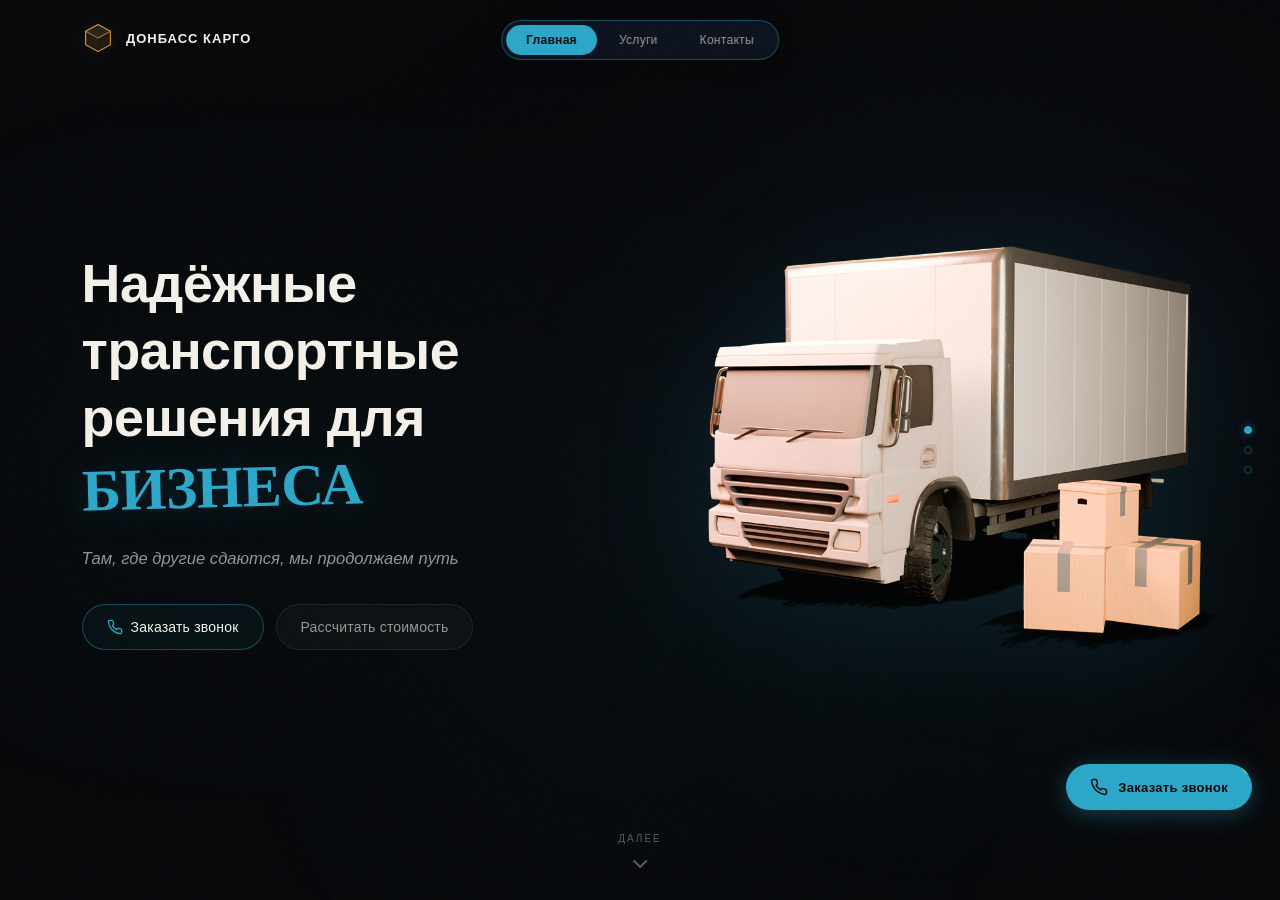
==== index.html @ 9fee6d1e "Add files via upload" ====
<!DOCTYPE html>
<html lang="ru">
<head>
  <meta charset="UTF-8">
  <meta name="viewport" content="width=device-width, initial-scale=1.0">
  <title>Донбасс Карго | Грузоперевозки и логистика по России</title>
  <meta name="description" content="Донбасс Карго — надёжные транспортные решения для бизнеса. Негабаритные, шоссейные и персональные перевозки по территории Таможенного союза.">
  <meta http-equiv="Content-Security-Policy" content="default-src 'self'; style-src 'self' 'unsafe-inline' https://fonts.googleapis.com; font-src https://fonts.gstatic.com; img-src 'self' data: blob: https:; script-src 'self' 'unsafe-inline';">

  <!-- Favicon -->
  <link rel="icon" href="favicon.svg" type="image/svg+xml">

  <!-- Styles -->
  <link rel="stylesheet" href="css/style.css">
  <link rel="stylesheet" href="css/hero.css">
  <link rel="stylesheet" href="css/services.css">
  <link rel="stylesheet" href="css/contacts.css">
  <link rel="stylesheet" href="css/modal.css">
  <link rel="stylesheet" href="css/animations.css">
  <link rel="stylesheet" href="css/responsive.css">
</head>
<body>

<!-- SEO: единственный h1 -->
<h1 class="visually-hidden">Грузоперевозки по России и СНГ — Донбасс Карго</h1>

<!-- Logo (fixed top-left) -->
<a class="logo" href="#" onclick="event.preventDefault(); goToSlide(0);">
  <svg class="logo-icon" viewBox="0 0 64 64" xmlns="http://www.w3.org/2000/svg">
    <defs>
      <linearGradient id="boxGrad" x1="0%" y1="0%" x2="100%" y2="100%">
        <stop offset="0%" style="stop-color:#D4A24C"/>
        <stop offset="100%" style="stop-color:#B8862E"/>
      </linearGradient>
    </defs>
    <polygon points="32,8 54,20 54,44 32,56 10,44 10,20" fill="none" stroke="url(#boxGrad)" stroke-width="2" stroke-linejoin="round"/>
    <line x1="32" y1="32" x2="32" y2="56" stroke="url(#boxGrad)" stroke-width="1.5"/>
    <line x1="32" y1="32" x2="10" y2="20" stroke="url(#boxGrad)" stroke-width="1.5"/>
    <line x1="32" y1="32" x2="54" y2="20" stroke="url(#boxGrad)" stroke-width="1.5"/>
    <polygon points="32,8 54,20 32,32 10,20" fill="rgba(212,162,76,0.15)"/>
    <polygon points="10,20 32,32 32,56 10,44" fill="rgba(184,134,46,0.12)"/>
    <polygon points="32,32 54,20 54,44 32,56" fill="rgba(212,162,76,0.08)"/>
  </svg>
  <div class="logo-text">ДОНБАСС КАРГО</div>
</a>

<!-- Navigation (fixed top-center) -->
<nav class="nav-wrapper">
  <div class="nav-pill" id="navPill"></div>
</nav>

<!-- ===== SLIDES (scroll-snap container) ===== -->
<div class="slides-container" id="slidesContainer">

  <!-- ========== SLIDE 1: HERO ========== -->
  <section class="slide slide-hero in-view" id="slide-0" data-slide="0">
    <div class="hero-left">
      <h1 class="hero-title anim-target anim-left anim-d1">
        Надёжные транспортные<br>решения для&nbsp;<span class="handwritten">БИЗНЕСА</span>
      </h1>
      <p class="hero-slogan anim-target anim-left anim-d2">
        Там, где другие сдаются, мы продолжаем путь
      </p>
      <div class="hero-buttons anim-target anim-left anim-d3">
        <a href="#" class="hero-cta" onclick="event.preventDefault(); openCallback();">
          <svg viewBox="0 0 24 24" fill="none" stroke-width="2" stroke-linecap="round" stroke-linejoin="round">
            <path d="M22 16.92v3a2 2 0 0 1-2.18 2 19.79 19.79 0 0 1-8.63-3.07 19.5 19.5 0 0 1-6-6 19.79 19.79 0 0 1-3.07-8.67A2 2 0 0 1 4.11 2h3a2 2 0 0 1 2 1.72c.127.96.361 1.903.7 2.81a2 2 0 0 1-.45 2.11L8.09 9.91a16 16 0 0 0 6 6l1.27-1.27a2 2 0 0 1 2.11-.45c.907.339 1.85.573 2.81.7A2 2 0 0 1 22 16.92z"/>
          </svg>
          Заказать звонок
        </a>
        <a href="#" class="hero-cta hero-cta-secondary" onclick="event.preventDefault(); openCalculator();">
          Рассчитать стоимость
        </a>
      </div>
    </div>
    <div class="hero-right anim-target anim-right anim-d2">
      <div class="hero-glow"></div>
      <img src="img/car.png"
           alt="Грузовик для перевозки грузов" class="hero-truck" onerror="this.style.display='none'">
    </div>
  </section>

  <!-- ========== SLIDE 2: SERVICES ========== -->
  <section class="slide slide-services" id="slide-1" data-slide="1">
    <div class="services-bg-glow"></div>
    <h2 class="services-title anim-target anim-d1">Наши услуги</h2>

    <div class="services-cards">
      <div class="service-card anim-target anim-d2" onclick="openCallback()">
        <div class="service-icon">
          <svg viewBox="0 0 24 24"><rect x="1" y="6" width="15" height="13" rx="2"/><path d="M16 10h4l3 4v5h-7V10z"/><circle cx="5.5" cy="19.5" r="2.5"/><circle cx="18.5" cy="19.5" r="2.5"/></svg>
        </div>
        <h3 class="service-card-title">Негабаритные перевозки</h3>
        <div class="service-card-desc">Доставка негабаритных грузов по всей территории Таможенного союза. Оформление разрешений и сопровождение.</div>
        <div class="visually-hidden">Цена и условия перевозки негабаритных грузов по России и СНГ</div>
        <a href="#" class="service-card-link" onclick="event.preventDefault();">
          Оставить заявку
          <svg viewBox="0 0 24 24" fill="none" stroke-width="2" stroke-linecap="round" stroke-linejoin="round">
            <path d="M5 12h14"/><path d="m12 5 7 7-7 7"/>
          </svg>
        </a>
      </div>

      <div class="service-card anim-target anim-d3" onclick="openCallback()">
        <div class="service-icon">
          <svg viewBox="0 0 24 24"><path d="M4 16V4a2 2 0 0 1 2-2h12a2 2 0 0 1 2 2v12"/><path d="M2 20h20"/><path d="M12 2v14"/><path d="m8 10 4 4 4-4"/></svg>
        </div>
        <h3 class="service-card-title">Шоссейные перевозки</h3>
        <div class="service-card-desc">Доставка опасных и стандартных грузов на дальние расстояния в кратчайшие сроки.</div>
        <div class="visually-hidden">Стоимость шоссейных грузоперевозок по России — тарифы и условия</div>
        <a href="#" class="service-card-link" onclick="event.preventDefault();">
          Оставить заявку
          <svg viewBox="0 0 24 24" fill="none" stroke-width="2" stroke-linecap="round" stroke-linejoin="round">
            <path d="M5 12h14"/><path d="m12 5 7 7-7 7"/>
          </svg>
        </a>
      </div>

      <div class="service-card anim-target anim-d4" onclick="openCallback()">
        <div class="service-icon">
          <svg viewBox="0 0 24 24"><path d="M12 2L2 7l10 5 10-5-10-5z"/><path d="M2 17l10 5 10-5"/><path d="M2 12l10 5 10-5"/></svg>
        </div>
        <h3 class="service-card-title">Аренда трала</h3>
        <div class="service-card-desc">Транспортировка неделимых крупногабаритных грузов нестандартных размеров и форм.</div>
        <div class="visually-hidden">Аренда трала для перевозки крупногабаритных и тяжёлых грузов</div>
        <a href="#" class="service-card-link" onclick="event.preventDefault();">
          Оставить заявку
          <svg viewBox="0 0 24 24" fill="none" stroke-width="2" stroke-linecap="round" stroke-linejoin="round">
            <path d="M5 12h14"/><path d="m12 5 7 7-7 7"/>
          </svg>
        </a>
      </div>

      <div class="service-card anim-target anim-d5" onclick="openCallback()">
        <div class="service-icon">
          <svg viewBox="0 0 24 24"><path d="M21 10c0 7-9 13-9 13s-9-6-9-13a9 9 0 0 1 18 0z"/><circle cx="12" cy="10" r="3"/></svg>
        </div>
        <h3 class="service-card-title">Персональные перевозки</h3>
        <div class="service-card-desc">Быстрая и аккуратная доставка мелких товаров до адреса получателя по всей России.</div>
        <div class="visually-hidden">Персональная доставка товаров и грузов по всей территории России</div>
        <a href="#" class="service-card-link" onclick="event.preventDefault();">
          Оставить заявку
          <svg viewBox="0 0 24 24" fill="none" stroke-width="2" stroke-linecap="round" stroke-linejoin="round">
            <path d="M5 12h14"/><path d="m12 5 7 7-7 7"/>
          </svg>
        </a>
      </div>
    </div>

    <div class="calc-block anim-target anim-d6">
      <p class="calc-text">Узнайте стоимость перевозки за 30 секунд</p>
      <div style="display:flex; gap:12px; justify-content:center; flex-wrap:wrap;">
        <button class="calc-btn" onclick="openCalculator()">
          <svg viewBox="0 0 24 24" fill="none" stroke-width="2" stroke-linecap="round" stroke-linejoin="round">
            <rect x="4" y="2" width="16" height="20" rx="2"/>
            <line x1="8" y1="6" x2="16" y2="6"/>
            <line x1="8" y1="10" x2="8" y2="10.01"/><line x1="12" y1="10" x2="12" y2="10.01"/><line x1="16" y1="10" x2="16" y2="10.01"/>
            <line x1="8" y1="14" x2="8" y2="14.01"/><line x1="12" y1="14" x2="12" y2="14.01"/><line x1="16" y1="14" x2="16" y2="14.01"/>
          </svg>
          Рассчитать стоимость
        </button>
        <button class="calc-btn" onclick="openCallback()">
          <svg viewBox="0 0 24 24" fill="none" stroke-width="2" stroke-linecap="round" stroke-linejoin="round">
            <path d="M22 16.92v3a2 2 0 0 1-2.18 2 19.79 19.79 0 0 1-8.63-3.07 19.5 19.5 0 0 1-6-6 19.79 19.79 0 0 1-3.07-8.67A2 2 0 0 1 4.11 2h3a2 2 0 0 1 2 1.72c.127.96.361 1.903.7 2.81a2 2 0 0 1-.45 2.11L8.09 9.91a16 16 0 0 0 6 6l1.27-1.27a2 2 0 0 1 2.11-.45c.907.339 1.85.573 2.81.7A2 2 0 0 1 22 16.92z"/>
          </svg>
          Заказать звонок
        </button>
      </div>
    </div>
  </section>

  <!-- ========== SLIDE 3: CONTACTS ========== -->
  <section class="slide slide-contacts" id="slide-2" data-slide="2">
    <div class="contacts-main">
      <h2 class="services-title anim-target anim-d1" style="margin-bottom:20px;">Контакты</h2>
      <div class="contact-block anim-target anim-d2">
      <div class="contact-form-wrap">
        <div class="contact-form-title">Заказать обратный звонок</div>
        <div class="contact-form-subtitle">Оставьте контакты и мы перезвоним в ближайшее время</div>
        <div class="contact-form-fields">
          <div class="input-group">
            <input type="text" class="input-pill" placeholder="Ваше имя" id="contactName">
            <svg class="input-icon" viewBox="0 0 24 24" fill="none" stroke-width="1.5" stroke-linecap="round" stroke-linejoin="round">
              <path d="M20 21v-2a4 4 0 0 0-4-4H8a4 4 0 0 0-4 4v2"/><circle cx="12" cy="7" r="4"/>
            </svg>
          </div>
          <div class="input-group">
            <input type="tel" class="input-pill" placeholder="Ваш телефон" id="contactPhone">
            <svg class="input-icon" viewBox="0 0 24 24" fill="none" stroke-width="1.5" stroke-linecap="round" stroke-linejoin="round">
              <path d="M22 16.92v3a2 2 0 0 1-2.18 2 19.79 19.79 0 0 1-8.63-3.07 19.5 19.5 0 0 1-6-6 19.79 19.79 0 0 1-3.07-8.67A2 2 0 0 1 4.11 2h3a2 2 0 0 1 2 1.72c.127.96.361 1.903.7 2.81a2 2 0 0 1-.45 2.11L8.09 9.91a16 16 0 0 0 6 6l1.27-1.27a2 2 0 0 1 2.11-.45c.907.339 1.85.573 2.81.7A2 2 0 0 1 22 16.92z"/>
            </svg>
          </div>
          <div class="input-group">
            <input type="email" class="input-pill" placeholder="Ваш e-mail (необязательно)" id="contactEmail">
            <svg class="input-icon" viewBox="0 0 24 24" fill="none" stroke-width="1.5" stroke-linecap="round" stroke-linejoin="round">
              <rect x="2" y="4" width="20" height="16" rx="2"/><path d="m22 7-8.97 5.7a1.94 1.94 0 0 1-2.06 0L2 7"/>
            </svg>
          </div>
          <button class="submit-btn" onclick="submitContact()">Перезвоните мне</button>
        </div>
        <div class="contact-form-socials">
          <span>или напишите нам:</span>
          <div class="contact-form-social-links">
            <a href="#" onclick="event.preventDefault(); showToast('Переход в ВКонтакте...')">
              <svg viewBox="0 0 24 24"><path d="M15.684 0H8.316C1.592 0 0 1.592 0 8.316v7.368C0 22.408 1.592 24 8.316 24h7.368C22.408 24 24 22.408 24 15.684V8.316C24 1.592 22.408 0 15.684 0zm3.692 17.123h-1.744c-.66 0-.864-.525-2.05-1.727-1.033-1-1.49-1.135-1.744-1.135-.356 0-.458.102-.458.593v1.575c0 .424-.135.678-1.253.678-1.846 0-3.896-1.118-5.335-3.202C4.624 10.857 4.03 8.57 4.03 8.096c0-.254.102-.491.593-.491h1.744c.44 0 .61.203.78.678.863 2.49 2.303 4.675 2.896 4.675.22 0 .322-.102.322-.66V9.721c-.068-1.186-.695-1.287-.695-1.71 0-.204.17-.407.44-.407h2.744c.373 0 .508.203.508.643v3.473c0 .372.17.508.271.508.22 0 .407-.136.813-.542 1.253-1.406 2.15-3.574 2.15-3.574.119-.254.322-.491.763-.491h1.744c.525 0 .644.27.525.643-.22 1.017-2.354 4.031-2.354 4.031-.186.305-.254.44 0 .78.186.254.796.779 1.203 1.253.745.847 1.32 1.558 1.473 2.05.17.49-.085.744-.576.744z"/></svg>
            </a>
            <a href="#" onclick="event.preventDefault(); showToast('Переход в Telegram...')">
              <svg viewBox="0 0 24 24"><path d="M11.944 0A12 12 0 0 0 0 12a12 12 0 0 0 12 12 12 12 0 0 0 12-12A12 12 0 0 0 12 0a12 12 0 0 0-.056 0zm4.962 7.224c.1-.002.321.023.465.14a.506.506 0 0 1 .171.325c.016.093.036.306.02.472-.18 1.898-.962 6.502-1.36 8.627-.168.9-.499 1.201-.82 1.23-.696.065-1.225-.46-1.9-.902-1.056-.693-1.653-1.124-2.678-1.8-1.185-.78-.417-1.21.258-1.91.177-.184 3.247-2.977 3.307-3.23.007-.032.014-.15-.056-.212s-.174-.041-.249-.024c-.106.024-1.793 1.14-5.061 3.345-.479.33-.913.49-1.302.48-.428-.008-1.252-.241-1.865-.44-.752-.245-1.349-.374-1.297-.789.027-.216.325-.437.893-.663 3.498-1.524 5.83-2.529 6.998-3.014 3.332-1.386 4.025-1.627 4.476-1.635z"/></svg>
            </a>
            <a href="#" onclick="event.preventDefault(); showToast('Переход в WhatsApp...')">
              <svg viewBox="0 0 24 24"><path d="M17.472 14.382c-.297-.149-1.758-.867-2.03-.967-.273-.099-.471-.148-.67.15-.197.297-.767.966-.94 1.164-.173.199-.347.223-.644.075-.297-.15-1.255-.463-2.39-1.475-.883-.788-1.48-1.761-1.653-2.059-.173-.297-.018-.458.13-.606.134-.133.298-.347.446-.52.149-.174.198-.298.298-.497.099-.198.05-.371-.025-.52-.075-.149-.669-1.612-.916-2.207-.242-.579-.487-.5-.669-.51-.173-.008-.371-.01-.57-.01-.198 0-.52.074-.792.372-.272.297-1.04 1.016-1.04 2.479 0 1.462 1.065 2.875 1.213 3.074.149.198 2.096 3.2 5.077 4.487.709.306 1.262.489 1.694.625.712.227 1.36.195 1.871.118.571-.085 1.758-.719 2.006-1.413.248-.694.248-1.289.173-1.413-.074-.124-.272-.198-.57-.347m-5.421 7.403h-.004a9.87 9.87 0 0 1-5.031-1.378l-.361-.214-3.741.982.998-3.648-.235-.374a9.86 9.86 0 0 1-1.51-5.26c.001-5.45 4.436-9.884 9.888-9.884 2.64 0 5.122 1.03 6.988 2.898a9.825 9.825 0 0 1 2.893 6.994c-.003 5.45-4.437 9.884-9.885 9.884m8.413-18.297A11.815 11.815 0 0 0 12.05 0C5.495 0 .16 5.335.157 11.892c0 2.096.547 4.142 1.588 5.945L.057 24l6.305-1.654a11.882 11.882 0 0 0 5.683 1.448h.005c6.554 0 11.89-5.335 11.893-11.893a11.821 11.821 0 0 0-3.48-8.413z"/></svg>
            </a>
            <a href="mailto:donbasscargo@mail.ru">
              <svg viewBox="0 0 24 24" fill="none" stroke="currentColor" stroke-width="1.5"><rect x="2" y="4" width="20" height="16" rx="2"/><path d="m22 7-8.97 5.7a1.94 1.94 0 0 1-2.06 0L2 7"/></svg>
            </a>
          </div>
        </div>
      </div>
    </div>

    </div><!-- /contacts-main -->

    <!-- Clients — реальные SVG-логотипы -->
    <div class="clients-block anim-target anim-d3">
      <div class="clients-title">Нам доверяют</div>
      <div class="clients-logos">
        <img src="img/client-mvideo.svg" alt="М.Видео" class="client-logo-img">
        <img src="img/client-dns.svg" alt="DNS" class="client-logo-img">
        <img src="img/client-pepsi.svg" alt="Pepsi" class="client-logo-img">
        <img src="img/client-magnit.svg" alt="Магнит" class="client-logo-img">
        <img src="img/client-leroy.svg" alt="Леруа Мерлен" class="client-logo-img">
      </div>
    </div>

    <!-- Footer -->
    <footer class="footer anim-target anim-d4">
      <div class="footer-inner">
        <div class="footer-brand">
          <div class="footer-brand-name">ДОНБАСС КАРГО</div>
          <div class="footer-brand-desc">Надёжные грузоперевозки по России и территории Таможенного союза. Работаем с 2015 года.</div>
          <div class="footer-socials">
            <a href="#" class="footer-social" title="ВКонтакте" onclick="event.preventDefault(); showToast('ВКонтакте')">
              <svg viewBox="0 0 24 24"><path d="M15.684 0H8.316C1.592 0 0 1.592 0 8.316v7.368C0 22.408 1.592 24 8.316 24h7.368C22.408 24 24 22.408 24 15.684V8.316C24 1.592 22.408 0 15.684 0zm3.692 17.123h-1.744c-.66 0-.864-.525-2.05-1.727-1.033-1-1.49-1.135-1.744-1.135-.356 0-.458.102-.458.593v1.575c0 .424-.135.678-1.253.678-1.846 0-3.896-1.118-5.335-3.202C4.624 10.857 4.03 8.57 4.03 8.096c0-.254.102-.491.593-.491h1.744c.44 0 .61.203.78.678.863 2.49 2.303 4.675 2.896 4.675.22 0 .322-.102.322-.66V9.721c-.068-1.186-.695-1.287-.695-1.71 0-.204.17-.407.44-.407h2.744c.373 0 .508.203.508.643v3.473c0 .372.17.508.271.508.22 0 .407-.136.813-.542 1.253-1.406 2.15-3.574 2.15-3.574.119-.254.322-.491.763-.491h1.744c.525 0 .644.27.525.643-.22 1.017-2.354 4.031-2.354 4.031-.186.305-.254.44 0 .78.186.254.796.779 1.203 1.253.745.847 1.32 1.558 1.473 2.05.17.49-.085.744-.576.744z"/></svg>
            </a>
            <a href="#" class="footer-social" title="Telegram" onclick="event.preventDefault(); showToast('Telegram')">
              <svg viewBox="0 0 24 24"><path d="M11.944 0A12 12 0 0 0 0 12a12 12 0 0 0 12 12 12 12 0 0 0 12-12A12 12 0 0 0 12 0a12 12 0 0 0-.056 0zm4.962 7.224c.1-.002.321.023.465.14a.506.506 0 0 1 .171.325c.016.093.036.306.02.472-.18 1.898-.962 6.502-1.36 8.627-.168.9-.499 1.201-.82 1.23-.696.065-1.225-.46-1.9-.902-1.056-.693-1.653-1.124-2.678-1.8-1.185-.78-.417-1.21.258-1.91.177-.184 3.247-2.977 3.307-3.23.007-.032.014-.15-.056-.212s-.174-.041-.249-.024c-.106.024-1.793 1.14-5.061 3.345-.479.33-.913.49-1.302.48-.428-.008-1.252-.241-1.865-.44-.752-.245-1.349-.374-1.297-.789.027-.216.325-.437.893-.663 3.498-1.524 5.83-2.529 6.998-3.014 3.332-1.386 4.025-1.627 4.476-1.635z"/></svg>
            </a>
            <a href="#" class="footer-social" title="WhatsApp" onclick="event.preventDefault(); showToast('WhatsApp')">
              <svg viewBox="0 0 24 24"><path d="M17.472 14.382c-.297-.149-1.758-.867-2.03-.967-.273-.099-.471-.148-.67.15-.197.297-.767.966-.94 1.164-.173.199-.347.223-.644.075-.297-.15-1.255-.463-2.39-1.475-.883-.788-1.48-1.761-1.653-2.059-.173-.297-.018-.458.13-.606.134-.133.298-.347.446-.52.149-.174.198-.298.298-.497.099-.198.05-.371-.025-.52-.075-.149-.669-1.612-.916-2.207-.242-.579-.487-.5-.669-.51-.173-.008-.371-.01-.57-.01-.198 0-.52.074-.792.372-.272.297-1.04 1.016-1.04 2.479 0 1.462 1.065 2.875 1.213 3.074.149.198 2.096 3.2 5.077 4.487.709.306 1.262.489 1.694.625.712.227 1.36.195 1.871.118.571-.085 1.758-.719 2.006-1.413.248-.694.248-1.289.173-1.413-.074-.124-.272-.198-.57-.347m-5.421 7.403h-.004a9.87 9.87 0 0 1-5.031-1.378l-.361-.214-3.741.982.998-3.648-.235-.374a9.86 9.86 0 0 1-1.51-5.26c.001-5.45 4.436-9.884 9.888-9.884 2.64 0 5.122 1.03 6.988 2.898a9.825 9.825 0 0 1 2.893 6.994c-.003 5.45-4.437 9.884-9.885 9.884m8.413-18.297A11.815 11.815 0 0 0 12.05 0C5.495 0 .16 5.335.157 11.892c0 2.096.547 4.142 1.588 5.945L.057 24l6.305-1.654a11.882 11.882 0 0 0 5.683 1.448h.005c6.554 0 11.89-5.335 11.893-11.893a11.821 11.821 0 0 0-3.48-8.413z"/></svg>
            </a>
          </div>
        </div>
        <div class="footer-col">
          <div class="footer-col-title">Услуги</div>
          <div class="footer-col-links">
            <a href="#" class="footer-col-link" onclick="event.preventDefault(); openCallback();">Негабаритные перевозки</a>
            <a href="#" class="footer-col-link" onclick="event.preventDefault(); openCallback();">Шоссейные перевозки</a>
            <a href="#" class="footer-col-link" onclick="event.preventDefault(); openCallback();">Аренда трала</a>
            <a href="#" class="footer-col-link" onclick="event.preventDefault(); openCallback();">Персональные перевозки</a>
            <a href="#" class="footer-col-link" onclick="event.preventDefault(); openCalculator();">Калькулятор стоимости</a>
          </div>
        </div>
        <div class="footer-col">
          <div class="footer-col-title">Контакты</div>
          <a href="mailto:donbasscargo@mail.ru" class="footer-contact-item">
            <svg viewBox="0 0 24 24"><rect x="2" y="4" width="20" height="16" rx="2"/><path d="m22 7-8.97 5.7a1.94 1.94 0 0 1-2.06 0L2 7"/></svg>
            donbasscargo@mail.ru
          </a>
          <a href="#" class="footer-contact-item" onclick="event.preventDefault(); openCallback();">
            <svg viewBox="0 0 24 24"><path d="M22 16.92v3a2 2 0 0 1-2.18 2 19.79 19.79 0 0 1-8.63-3.07 19.5 19.5 0 0 1-6-6 19.79 19.79 0 0 1-3.07-8.67A2 2 0 0 1 4.11 2h3a2 2 0 0 1 2 1.72c.127.96.361 1.903.7 2.81a2 2 0 0 1-.45 2.11L8.09 9.91a16 16 0 0 0 6 6l1.27-1.27a2 2 0 0 1 2.11-.45c.907.339 1.85.573 2.81.7A2 2 0 0 1 22 16.92z"/></svg>
            Заказать звонок
          </a>
          <a href="#" class="footer-contact-item" onclick="event.preventDefault(); showToast('Переход в Telegram...');">
            <svg viewBox="0 0 24 24"><path d="M21 15a2 2 0 0 1-2 2H7l-4 4V5a2 2 0 0 1 2-2h14a2 2 0 0 1 2 2z"/></svg>
            Написать в Telegram
          </a>
        </div>
      </div>
      <div class="footer-bottom">
        <div class="footer-copy">&copy; 2025 Донбасс Карго. Все права защищены.</div>
        <div class="footer-legal">
          <a href="#" onclick="event.preventDefault(); showToast('Документ в разработке')">Политика конфиденциальности</a>
          <a href="#" onclick="event.preventDefault(); showToast('Документ в разработке')">Пользовательское соглашение</a>
        </div>
      </div>
    </footer>
  </section>

</div><!-- /slides-container -->

<!-- Slide dots -->
<div class="slide-dots" id="slideDots">
  <button class="slide-dot active" data-slide="0" onclick="goToSlide(0)"></button>
  <button class="slide-dot" data-slide="1" onclick="goToSlide(1)"></button>
  <button class="slide-dot" data-slide="2" onclick="goToSlide(2)"></button>
</div>

<!-- Scroll indicator -->
<div class="scroll-indicator" id="scrollIndicator" onclick="goToSlide(currentSlide + 1)">
  <span>Далее</span>
  <div class="scroll-arrow">
    <svg viewBox="0 0 24 24" fill="none" stroke-width="2" stroke-linecap="round" stroke-linejoin="round">
      <path d="M6 9l6 6 6-6"/>
    </svg>
  </div>
</div>

<!-- Floating callback button -->
<button class="floating-callback" onclick="openCallback()">
  <span class="pulse-ring"></span>
  <svg viewBox="0 0 24 24" fill="none" stroke="#0A0E14" stroke-width="2" stroke-linecap="round" stroke-linejoin="round">
    <path d="M22 16.92v3a2 2 0 0 1-2.18 2 19.79 19.79 0 0 1-8.63-3.07 19.5 19.5 0 0 1-6-6 19.79 19.79 0 0 1-3.07-8.67A2 2 0 0 1 4.11 2h3a2 2 0 0 1 2 1.72c.127.96.361 1.903.7 2.81a2 2 0 0 1-.45 2.11L8.09 9.91a16 16 0 0 0 6 6l1.27-1.27a2 2 0 0 1 2.11-.45c.907.339 1.85.573 2.81.7A2 2 0 0 1 22 16.92z"/>
  </svg>
  <span class="callback-text">Заказать звонок</span>
</button>

<!-- Calculator Modal — пошаговый квиз -->
<div class="modal-overlay" id="calcModal">
  <div class="modal-content modal-calc">
    <button class="modal-close" onclick="closeCalculator()">&#x2715;</button>

    <!-- Progress bar -->
    <div class="calc-progress">
      <div class="calc-step-dots">
        <span class="calc-step-dot active" data-step="1"></span>
        <span class="calc-step-dot" data-step="2"></span>
        <span class="calc-step-dot" data-step="3"></span>
      </div>
      <div class="calc-step-label" id="calcStepLabel">Шаг 1 из 3 — Маршрут</div>
    </div>

    <!-- STEP 1: Маршрут -->
    <div class="calc-step active" data-step="1">
      <div class="calc-step-title">Откуда и куда?</div>
      <div class="calc-step-desc">Начните вводить город — подсказки подгрузятся автоматически</div>
      <div class="modal-field">
        <input type="text" class="modal-input" placeholder="Город отправления" id="calcFrom" autocomplete="off">
      </div>
      <div class="modal-field">
        <input type="text" class="modal-input" placeholder="Город назначения" id="calcTo" autocomplete="off">
      </div>
      <div class="calc-distance-hint" id="calcDistanceHint">Введите оба города для расчёта расстояния</div>
      <div class="calc-nav">
        <button class="calc-nav-btn calc-nav-back" disabled>Назад</button>
        <button class="calc-nav-btn calc-nav-next" onclick="calcNext(2)">Далее</button>
      </div>
    </div>

    <!-- STEP 2: Груз -->
    <div class="calc-step" data-step="2">
      <div class="calc-step-title">Опишите груз</div>
      <div class="calc-step-desc">Укажите тип, вес и габариты</div>
      <div class="modal-field">
        <div class="custom-select" id="cargoSelect">
          <div class="custom-select-trigger" onclick="toggleCargoSelect()">
            <span class="custom-select-value" id="cargoSelectValue">Тип груза</span>
            <svg class="custom-select-arrow" viewBox="0 0 24 24" fill="none" stroke-width="2" stroke-linecap="round" stroke-linejoin="round">
              <path d="M6 9l6 6 6-6"/>
            </svg>
          </div>
          <div class="custom-select-options" id="cargoOptions">
            <div class="custom-option" data-value="standard" onclick="selectCargo(this)">Стандартный</div>
            <div class="custom-option" data-value="oversized" onclick="selectCargo(this)">Негабаритный</div>
            <div class="custom-option" data-value="dangerous" onclick="selectCargo(this)">Опасный</div>
            <div class="custom-option" data-value="fragile" onclick="selectCargo(this)">Хрупкий</div>
            <div class="custom-option" data-value="bulk" onclick="selectCargo(this)">Навалочный</div>
          </div>
        </div>
        <input type="hidden" id="calcCargo" value="">
      </div>
      <div class="modal-field">
        <input type="number" class="modal-input" placeholder="Вес (кг)" id="calcWeight" min="1">
      </div>
      <div class="calc-dim-row">
        <div class="modal-field calc-dim-field">
          <input type="number" class="modal-input" placeholder="Длина (см)" id="calcLength" min="1">
        </div>
        <div class="modal-field calc-dim-field">
          <input type="number" class="modal-input" placeholder="Ширина (см)" id="calcWidth" min="1">
        </div>
        <div class="modal-field calc-dim-field">
          <input type="number" class="modal-input" placeholder="Высота (см)" id="calcHeight" min="1">
        </div>
      </div>
      <div class="calc-volume" id="calcVolume">Объём: — м³</div>
      <div class="calc-nav">
        <button class="calc-nav-btn calc-nav-back" onclick="calcPrev(1)">Назад</button>
        <button class="calc-nav-btn calc-nav-next calc-nav-submit" onclick="submitCalc()">Рассчитать стоимость</button>
      </div>
    </div>

    <!-- STEP 3: Результат -->
    <div class="calc-step" data-step="3">
      <div class="calc-step-title">Примерная стоимость</div>
      <div class="calc-result-range">
        <div class="calc-range-label">от</div>
        <div class="calc-range-price" id="calcPriceMin">0 ₽</div>
      </div>
      <div class="calc-result-divider">—</div>
      <div class="calc-result-range">
        <div class="calc-range-label">до</div>
        <div class="calc-range-price" id="calcPriceMax">0 ₽</div>
      </div>
      <div class="calc-result-details" id="calcDetails"></div>
      <div class="calc-result-note">* Точную стоимость рассчитает менеджер после уточнения деталей</div>
      <div class="calc-result-actions">
        <button class="calc-result-btn calc-result-btn-primary" onclick="closeCalculator(); openCallback();">
          <svg viewBox="0 0 24 24" fill="none" stroke="#0A0E14" stroke-width="2" stroke-linecap="round" stroke-linejoin="round" style="width:14px;height:14px;">
            <path d="M22 16.92v3a2 2 0 0 1-2.18 2 19.79 19.79 0 0 1-8.63-3.07 19.5 19.5 0 0 1-6-6 19.79 19.79 0 0 1-3.07-8.67A2 2 0 0 1 4.11 2h3a2 2 0 0 1 2 1.72c.127.96.361 1.903.7 2.81a2 2 0 0 1-.45 2.11L8.09 9.91a16 16 0 0 0 6 6l1.27-1.27a2 2 0 0 1 2.11-.45c.907.339 1.85.573 2.81.7A2 2 0 0 1 22 16.92z"/>
          </svg>
          Заказать звонок
        </button>
        <button class="calc-result-btn calc-result-btn-secondary" onclick="resetCalc()">Рассчитать ещё раз</button>
      </div>
    </div>
  </div>
</div>

<!-- Callback Modal -->
<div class="modal-overlay" id="callbackModal">
  <div class="modal-content">
    <button class="modal-close" onclick="closeCallback()">&#x2715;</button>
    <div class="modal-title">Заказать обратный звонок</div>
    <div class="modal-desc">Оставьте контакты и мы перезвоним в ближайшее время</div>
    <div class="modal-field">
      <input type="text" class="modal-input" placeholder="Ваше имя" id="cbName">
    </div>
    <div class="modal-field">
      <input type="tel" class="modal-input" placeholder="Ваш телефон" id="cbPhone">
    </div>
    <div class="modal-field">
      <input type="email" class="modal-input" placeholder="Ваш e-mail (необязательно)" id="cbEmail">
    </div>
    <button class="modal-submit" style="background:var(--accent); color:var(--bg-deep); border-color:var(--accent); font-weight:700;" onclick="submitCallback()">Перезвоните мне</button>
  </div>
</div>

<!-- Toast -->
<div class="toast" id="toast">
  <svg viewBox="0 0 24 24" fill="none" stroke-width="2" stroke-linecap="round" stroke-linejoin="round">
    <path d="M22 11.08V12a10 10 0 1 1-5.93-9.14"/>
    <polyline points="22 4 12 14.01 9 11.01"/>
  </svg>
  <span id="toastText"></span>
</div>

<!-- Scripts -->
<script src="js/cities.js"></script>
<script src="js/navigation.js"></script>
<script src="js/modal.js"></script>
<script src="js/slides.js"></script>
<script>
  // Init
  buildNav(0);
  initSlideObserver();
</script>

<!-- Schema.org микроразметка -->
<script type="application/ld+json">
{
  "@context": "https://schema.org",
  "@type": "Organization",
  "name": "Донбасс Карго",
  "url": "https://donbasscargo.ru",
  "email": "donbasscargo@mail.ru",
  "description": "Грузоперевозки по России и территории Таможенного союза",
  "contactPoint": {
    "@type": "ContactPoint",
    "contactType": "customer service",
    "email": "donbasscargo@mail.ru"
  }
}
</script>
</body>
</html>
---- css/style.css ----
@import url('https://fonts.googleapis.com/css2?family=Inter:wght@300;400;500;600;700;800;900&family=Caveat:wght@700&family=Inter:ital,wght@1,400;1,500&display=swap');

*, *::before, *::after {
  margin: 0;
  padding: 0;
  box-sizing: border-box;
}

:root {
  --bg-deep: #050608;
  --bg-primary: #0A0E14;
  --bg-card: #0D1520;
  --accent: #2BA7C9;
  --accent-hover: #3BB4D6;
  --text-primary: #F5F1EA;
  --text-secondary: rgba(245, 241, 234, 0.6);
  --text-muted: rgba(245, 241, 234, 0.35);
  --border-accent: rgba(43, 167, 201, 0.4);
  --footer-bg: #1E1B33;
  --pill-radius: 9999px;
  --card-radius: 10px;
  --transition: 0.3s cubic-bezier(0.4, 0, 0.2, 1);
}

/* Visually hidden — accessible but not visible */
.visually-hidden {
  position: absolute;
  width: 1px;
  height: 1px;
  padding: 0;
  margin: -1px;
  overflow: hidden;
  clip: rect(0, 0, 0, 0);
  border: 0;
  white-space: nowrap;
}

html {
  height: 100%;
  overflow: hidden;
}

body {
  font-family: 'Inter', sans-serif;
  background-color: var(--bg-deep);
  color: var(--text-primary);
  height: 100%;
  overflow: hidden;
  position: relative;
}

/* Grain texture */
body::before {
  content: '';
  position: fixed;
  top: 0; left: 0;
  width: 100%; height: 100%;
  pointer-events: none;
  z-index: 10000;
  opacity: 0.04;
  background-image: url("data:image/svg+xml,%3Csvg viewBox='0 0 512 512' xmlns='http://www.w3.org/2000/svg'%3E%3Cfilter id='n'%3E%3CfeTurbulence type='fractalNoise' baseFrequency='0.85' numOctaves='4' stitchTiles='stitch'/%3E%3C/filter%3E%3Crect width='100%25' height='100%25' filter='url(%23n)'/%3E%3C/svg%3E");
  background-size: 256px 256px;
}

/* Background blur texture */
body::after {
  content: '';
  position: fixed;
  top: 0; left: 0;
  width: 100%; height: 100%;
  pointer-events: none;
  z-index: -1;
  background:
    radial-gradient(ellipse at 15% 50%, rgba(43, 167, 201, 0.04) 0%, transparent 50%),
    radial-gradient(ellipse at 85% 30%, rgba(90, 50, 120, 0.04) 0%, transparent 50%),
    radial-gradient(ellipse at 50% 80%, rgba(43, 167, 201, 0.03) 0%, transparent 40%);
  filter: blur(80px);
}

/* Frame border — removed */
.frame-border {
  display: none;
}

/* ===== SNAP SCROLL CONTAINER ===== */
.slides-container {
  width: 100%;
  height: 100vh;
  overflow-y: auto;
  scroll-snap-type: y mandatory;
  scroll-behavior: smooth;
  -webkit-overflow-scrolling: touch;

  /* Скрыть скроллбар */
  scrollbar-width: none;          /* Firefox */
  -ms-overflow-style: none;       /* IE/Edge */
}

.slides-container::-webkit-scrollbar {
  display: none;                  /* Chrome, Safari, Opera */
}

.slide {
  width: 100%;
  min-height: 100vh;
  scroll-snap-align: start;
  scroll-snap-stop: always;
  display: flex;
  position: relative;
}

/* ===== LOGO (fixed top-left) ===== */
.logo {
  position: fixed;
  top: 20px;
  left: 80px;
  z-index: 1001;
  display: flex;
  align-items: center;
  gap: 10px;
  cursor: pointer;
  transition: transform var(--transition);
  text-decoration: none;
}

.logo:hover {
  transform: scale(1.05);
}

.logo-icon {
  width: 36px;
  height: 36px;
  filter: drop-shadow(0 2px 8px rgba(200, 140, 60, 0.3));
}

.logo-text {
  font-size: 13px;
  font-weight: 700;
  letter-spacing: 1px;
  color: var(--text-primary);
  white-space: nowrap;
}

/* ===== NAVIGATION (fixed top-center) ===== */
.nav-wrapper {
  position: fixed;
  top: 20px;
  left: 50%;
  transform: translateX(-50%);
  z-index: 1000;
  display: flex;
  align-items: center;
}

.nav-pill {
  display: flex;
  align-items: center;
  background: rgba(13, 21, 32, 0.85);
  border: 1px solid var(--border-accent);
  border-radius: var(--pill-radius);
  padding: 4px;
  gap: 2px;
  backdrop-filter: blur(16px);
  -webkit-backdrop-filter: blur(16px);
  box-shadow: 0 4px 20px rgba(0,0,0,0.3);
}

.nav-btn {
  padding: 8px 20px;
  border-radius: var(--pill-radius);
  border: none;
  background: transparent;
  color: var(--text-secondary);
  font-family: 'Inter', sans-serif;
  font-size: 12px;
  font-weight: 500;
  cursor: pointer;
  transition: all var(--transition);
  white-space: nowrap;
  letter-spacing: 0.3px;
}

.nav-btn:hover {
  color: var(--text-primary);
  background: rgba(43, 167, 201, 0.08);
}

.nav-btn.active {
  background: var(--accent);
  color: var(--bg-deep);
  font-weight: 600;
}

/* ===== SCROLL INDICATOR ===== */
.scroll-indicator {
  position: fixed;
  bottom: 24px;
  left: 50%;
  transform: translateX(-50%);
  z-index: 999;
  display: flex;
  flex-direction: column;
  align-items: center;
  gap: 8px;
  cursor: pointer;
  transition: opacity 0.4s ease;
}

.scroll-indicator.hidden {
  opacity: 0;
  pointer-events: none;
}

.scroll-indicator span {
  font-size: 10px;
  letter-spacing: 2px;
  text-transform: uppercase;
  color: var(--text-muted);
}

.scroll-arrow {
  width: 24px;
  height: 24px;
  animation: scrollBounce 2s ease-in-out infinite;
}

.scroll-arrow svg {
  stroke: var(--text-muted);
  width: 100%;
  height: 100%;
}

@keyframes scrollBounce {
  0%, 100% { transform: translateY(0); }
  50% { transform: translateY(6px); }
}

/* ===== SLIDE DOTS ===== */
.slide-dots {
  position: fixed;
  right: 28px;
  top: 50%;
  transform: translateY(-50%);
  z-index: 999;
  display: flex;
  flex-direction: column;
  gap: 12px;
}

.slide-dot {
  width: 8px;
  height: 8px;
  border-radius: 50%;
  border: 1px solid var(--border-accent);
  background: transparent;
  cursor: pointer;
  transition: all var(--transition);
  padding: 0;
}

.slide-dot.active {
  background: var(--accent);
  border-color: var(--accent);
  box-shadow: 0 0 8px rgba(43, 167, 201, 0.5);
}

.slide-dot:hover {
  border-color: var(--accent);
}
---- css/hero.css ----
/* ===== SLIDE 1: HERO ===== */
.slide-hero {
  align-items: center;
  justify-content: center;
  padding: 0 60px;
  gap: 20px;
  max-width: 1400px;
  margin: 0 auto;
}

.hero-left {
  flex: 0 0 52%;
  max-width: 52%;
  display: flex;
  flex-direction: column;
  align-items: flex-start;
  padding-left: 20px;
}

.hero-right {
  flex: 0 0 46%;
  max-width: 46%;
  display: flex;
  align-items: center;
  justify-content: center;
  position: relative;
}

.hero-title {
  font-size: clamp(36px, 4.2vw, 62px);
  font-weight: 800;
  line-height: 1.25;
  margin-bottom: 20px;
  letter-spacing: -0.5px;
}

.hero-title .handwritten {
  font-family: 'Caveat', cursive;
  font-weight: 700;
  font-size: 1.1em;
  display: inline-block;
  transform: rotate(-1.5deg);
  color: var(--accent);
  text-shadow: 0 0 40px rgba(43, 167, 201, 0.25);
}

.hero-slogan {
  font-size: clamp(15px, 1.3vw, 19px);
  color: var(--text-secondary);
  line-height: 1.65;
  margin-bottom: 32px;
  max-width: 520px;
  font-weight: 300;
  font-style: italic;
}

.hero-buttons {
  display: flex;
  gap: 12px;
  flex-wrap: wrap;
}

.hero-cta {
  display: inline-flex;
  align-items: center;
  gap: 8px;
  padding: 14px 24px;
  border: 1px solid rgba(43, 167, 201, 0.4);
  border-radius: var(--pill-radius);
  background: rgba(43, 167, 201, 0.05);
  color: var(--text-primary);
  font-family: 'Inter', sans-serif;
  font-size: 14px;
  font-weight: 500;
  cursor: pointer;
  transition: all var(--transition);
  text-decoration: none;
  backdrop-filter: blur(8px);
  letter-spacing: 0.2px;
  white-space: nowrap;
}

.hero-cta:hover {
  background: rgba(43, 167, 201, 0.12);
  border-color: var(--accent);
  color: var(--accent);
  transform: translateY(-1px);
  box-shadow: 0 4px 20px rgba(43, 167, 201, 0.1);
}

.hero-cta:active {
  transform: translateY(0);
}

.hero-cta svg {
  width: 16px;
  height: 16px;
  stroke: var(--accent);
  flex-shrink: 0;
}

.hero-cta:hover svg {
  stroke: var(--accent);
}

.hero-cta-secondary {
  border-color: rgba(255, 255, 255, 0.08);
  background: rgba(255, 255, 255, 0.03);
  color: var(--text-secondary);
}

.hero-cta-secondary:hover {
  border-color: rgba(255, 255, 255, 0.15);
  background: rgba(255, 255, 255, 0.06);
  color: var(--text-primary);
}

.hero-cta-secondary svg {
  stroke: var(--text-secondary);
}

.hero-cta-secondary:hover svg {
  stroke: var(--text-primary);
}

.hero-truck {
  width: 100%;
  max-width: 780px;
  height: auto;
  object-fit: contain;
  filter: drop-shadow(0 20px 60px rgba(43, 167, 201, 0.1));
  animation: truckFloat 6s ease-in-out infinite;
}

@keyframes truckFloat {
  0%, 100% { transform: translateY(0); }
  50% { transform: translateY(-10px); }
}

.hero-glow {
  position: absolute;
  width: 900px;
  height: 900px;
  border-radius: 50%;
  background: radial-gradient(circle, rgba(43, 167, 201, 0.08) 0%, rgba(43, 167, 201, 0.03) 40%, transparent 70%);
  top: 50%; left: 50%;
  transform: translate(-50%, -50%);
  pointer-events: none;
}

/* ===== CALLBACK CTA (плавающая кнопка) ===== */
.floating-callback {
  position: fixed;
  bottom: 90px;
  right: 28px;
  z-index: 998;
  display: flex;
  align-items: center;
  justify-content: center;
  gap: 10px;
  padding: 14px 24px;
  background: var(--accent);
  color: var(--bg-deep);
  border: none;
  border-radius: var(--pill-radius);
  font-family: 'Inter', sans-serif;
  font-size: 13px;
  font-weight: 700;
  cursor: pointer;
  transition: all var(--transition);
  box-shadow: 0 4px 24px rgba(43, 167, 201, 0.35);
  letter-spacing: 0.3px;
  white-space: nowrap;
  overflow: hidden;
  text-overflow: ellipsis;
  max-width: calc(100vw - 56px);
}

.floating-callback:hover {
  background: var(--accent-hover);
  transform: translateY(-2px);
  box-shadow: 0 8px 32px rgba(43, 167, 201, 0.45);
}

.floating-callback svg {
  width: 18px;
  height: 18px;
  fill: none !important;
  stroke: #0A0E14 !important;
  stroke-width: 2;
  stroke-linecap: round;
  stroke-linejoin: round;
}

.floating-callback .pulse-ring {
  position: absolute;
  top: -4px; right: -4px;
  width: 14px;
  height: 14px;
  border-radius: 50%;
  background: #4ADE80;
  animation: pulse 2s ease-in-out infinite;
}

@keyframes pulse {
  0%, 100% { transform: scale(1); opacity: 1; }
  50% { transform: scale(1.4); opacity: 0.5; }
}
---- css/services.css ----
/* ===== SLIDE 2: SERVICES ===== */
.slide-services {
  flex-direction: column;
  align-items: center;
  justify-content: center;
  position: relative;
}

.services-bg-glow {
  position: absolute;
  top: 10%;
  left: 50%;
  transform: translateX(-50%);
  width: 1200px;
  height: 900px;
  border-radius: 50%;
  background: radial-gradient(ellipse at center, rgba(43, 167, 201, 0.1) 0%, rgba(43, 167, 201, 0.04) 35%, transparent 65%);
  pointer-events: none;
}

.services-title {
  font-size: clamp(26px, 3.2vw, 44px);
  font-weight: 300;
  letter-spacing: 3px;
  text-transform: uppercase;
  margin-bottom: 50px;
  text-align: center;
  position: relative;
}

.services-cards {
  display: grid;
  grid-template-columns: repeat(4, 1fr);
  gap: 18px;
  max-width: 1180px;
  width: 100%;
  padding: 0 60px;
  margin-bottom: 40px;
}

.service-card {
  background: var(--bg-card);
  border: 1px solid rgba(255, 255, 255, 0.07);
  border-radius: var(--card-radius);
  padding: 26px 22px;
  transition: all var(--transition);
  display: flex;
  flex-direction: column;
  position: relative;
  overflow: hidden;
  cursor: pointer;
}

.service-card::before {
  content: '';
  position: absolute;
  top: 0; left: 0; right: 0;
  height: 2px;
  background: linear-gradient(90deg, transparent, var(--accent), transparent);
  opacity: 0;
  transition: opacity var(--transition);
}

.service-card:hover {
  border-color: rgba(43, 167, 201, 0.25);
  transform: translateY(-4px);
  box-shadow: 0 12px 40px rgba(0, 0, 0, 0.4);
}

.service-card:hover::before {
  opacity: 1;
}

.service-icon {
  width: 40px;
  height: 40px;
  margin-bottom: 16px;
  display: flex;
  align-items: center;
  justify-content: center;
  border-radius: 10px;
  background: rgba(43, 167, 201, 0.08);
  border: 1px solid rgba(43, 167, 201, 0.15);
}

.service-icon svg {
  width: 20px;
  height: 20px;
  stroke: var(--accent);
  fill: none;
  stroke-width: 1.5;
  stroke-linecap: round;
  stroke-linejoin: round;
}

.service-card-title {
  font-size: 12px;
  font-weight: 700;
  letter-spacing: 1.5px;
  text-transform: uppercase;
  color: var(--accent);
  margin-bottom: 14px;
  line-height: 1.4;
}

.service-card-desc {
  font-size: 13px;
  color: var(--text-secondary);
  line-height: 1.55;
  margin-bottom: 20px;
  flex: 1;
}

.service-card-link {
  display: inline-flex;
  align-items: center;
  gap: 5px;
  color: var(--text-muted);
  font-style: italic;
  font-size: 13px;
  text-decoration: none;
  transition: color var(--transition);
  align-self: flex-end;
}

.service-card-link:hover {
  color: var(--accent);
}

.service-card-link svg {
  width: 13px;
  height: 13px;
  stroke: currentColor;
  transition: transform var(--transition);
}

.service-card-link:hover svg {
  transform: translateX(3px);
}

.calc-block {
  text-align: center;
  position: relative;
}

.calc-text {
  font-size: 15px;
  color: var(--text-secondary);
  margin-bottom: 16px;
  font-weight: 300;
}

.calc-btn {
  display: inline-flex;
  align-items: center;
  gap: 10px;
  padding: 13px 34px;
  border: 1px solid var(--accent);
  border-radius: var(--pill-radius);
  background: rgba(43, 167, 201, 0.08);
  color: var(--accent);
  font-family: 'Inter', sans-serif;
  font-size: 14px;
  font-weight: 600;
  cursor: pointer;
  transition: all var(--transition);
  backdrop-filter: blur(8px);
  letter-spacing: 0.3px;
}

.calc-btn:hover {
  background: rgba(43, 167, 201, 0.18);
  border-color: var(--accent-hover);
  transform: translateY(-2px);
  box-shadow: 0 8px 32px rgba(43, 167, 201, 0.12);
}

.calc-btn:active {
  transform: translateY(0);
}

.calc-btn svg {
  width: 18px;
  height: 18px;
  stroke: var(--accent);
}
---- css/contacts.css ----
/* ===== SLIDE 3: CONTACTS ===== */
.slide-contacts {
  flex-direction: column;
  align-items: center;
  justify-content: center;
  gap: 0;
  padding: 0;
  min-height: 100vh;
}

.contacts-main {
  display: flex;
  flex-direction: column;
  align-items: center;
  justify-content: center;
  flex: 1;
  width: 100%;
  gap: 16px;
  padding: 60px 40px 0;
}

.contact-block {
  background: var(--bg-card);
  border: 1px solid rgba(255, 255, 255, 0.07);
  border-radius: var(--card-radius);
  max-width: 520px;
  width: 100%;
  padding: 36px 40px;
  text-align: center;
}

/* ===== FOOTER ===== */
.footer {
  width: 100%;
  margin-top: auto;
  padding: 16px 0 0;
  background: rgba(255, 255, 255, 0.02);
  border-top: 1px solid rgba(255, 255, 255, 0.06);
  align-self: stretch;
}

.contact-form-title {
  font-size: 18px;
  font-weight: 700;
  color: var(--text-primary);
  margin-bottom: 6px;
}

.contact-form-subtitle {
  font-size: 12px;
  color: var(--text-secondary);
  margin-bottom: 24px;
  line-height: 1.5;
}

.contact-form-fields {
  display: flex;
  flex-direction: column;
  gap: 10px;
  margin-bottom: 20px;
}

.contact-form-socials {
  font-size: 11px;
  color: var(--text-muted);
}

.contact-form-socials span {
  display: block;
  margin-bottom: 10px;
}

.contact-form-social-links {
  display: flex;
  justify-content: center;
  gap: 12px;
}

.contact-form-social-links a {
  width: 34px;
  height: 34px;
  border-radius: 50%;
  border: 1px solid rgba(255, 255, 255, 0.08);
  display: flex;
  align-items: center;
  justify-content: center;
  color: var(--text-secondary);
  text-decoration: none;
  transition: all var(--transition);
}

.contact-form-social-links a:hover {
  border-color: var(--accent);
  color: var(--accent);
  background: rgba(43, 167, 201, 0.06);
}

.contact-form-social-links a svg {
  width: 16px;
  height: 16px;
  fill: currentColor;
}

.submit-btn {
  width: 100%;
  padding: 12px 24px;
  border: 1px solid var(--accent);
  border-radius: var(--pill-radius);
  background: rgba(43, 167, 201, 0.1);
  color: var(--accent);
  font-family: 'Inter', sans-serif;
  font-size: 13px;
  font-weight: 600;
  cursor: pointer;
  transition: all var(--transition);
  letter-spacing: 0.3px;
}

.submit-btn:hover {
  background: rgba(43, 167, 201, 0.2);
  border-color: var(--accent-hover);
  transform: translateY(-1px);
}

.submit-btn:active {
  transform: translateY(0);
}

.input-group {
  margin-bottom: 0;
  position: relative;
}

.input-pill {
  display: flex;
  align-items: center;
  width: 100%;
  padding: 12px 18px;
  padding-right: 42px;
  border: 1px solid rgba(255, 255, 255, 0.08);
  border-radius: var(--pill-radius);
  background: rgba(255, 255, 255, 0.02);
  color: var(--text-primary);
  font-family: 'Inter', sans-serif;
  font-size: 13px;
  transition: all var(--transition);
  outline: none;
}

.input-pill::placeholder {
  color: var(--text-muted);
}

.input-pill:focus {
  border-color: var(--accent);
  background: rgba(43, 167, 201, 0.03);
  box-shadow: 0 0 0 3px rgba(43, 167, 201, 0.06);
}

.input-icon {
  position: absolute;
  right: 16px;
  top: 50%;
  transform: translateY(-50%);
  width: 16px;
  height: 16px;
  stroke: var(--text-muted);
  pointer-events: none;
}

/* Clients */
.clients-block {
  text-align: center;
  width: 100%;
  padding: 0 40px 16px;
}

.clients-title {
  font-size: 11px;
  font-weight: 700;
  letter-spacing: 2px;
  text-transform: uppercase;
  color: var(--text-muted);
  margin-bottom: 12px;
}

.clients-logos {
  display: flex;
  align-items: center;
  justify-content: center;
  gap: 24px;
  flex-wrap: wrap;
}

.client-logo-svg {
  height: 42px;
  width: auto;
  transition: all var(--transition);
  cursor: pointer;
}

.client-logo-svg:hover {
  opacity: 1 !important;
  transform: scale(1.08);
  filter: brightness(1.1);
}

.client-logo-img {
  height: 32px;
  width: auto;
  object-fit: contain;
  transition: all var(--transition);
  filter: brightness(1.05) drop-shadow(0 2px 8px rgba(0,0,0,0.3));
}

.client-logo-img:hover {
  transform: scale(1.08);
  filter: brightness(1.2) drop-shadow(0 4px 16px rgba(0,0,0,0.4));
}

/* ===== FOOTER — единый контейнер на всю ширину ===== */
.footer {
  width: 100%;
  padding: 16px 0 0;
  background: rgba(255, 255, 255, 0.02);
  border-top: 1px solid rgba(255, 255, 255, 0.06);
  flex-shrink: 0;
}

.footer-inner {
  max-width: 1200px;
  margin: 0 auto;
  padding: 0 60px 16px;
  display: grid;
  grid-template-columns: 1.2fr 1fr 1fr;
  gap: 24px;
}

.footer-bottom {
  border-top: 1px solid rgba(255, 255, 255, 0.05);
  margin: 0 60px;
  padding: 10px 0;
  display: flex;
  align-items: center;
  justify-content: space-between;
  max-width: 1200px;
  margin-left: auto;
  margin-right: auto;
}

.footer-brand {
  display: flex;
  flex-direction: column;
  gap: 8px;
}

.footer-brand-name {
  font-size: 13px;
  font-weight: 700;
  letter-spacing: 1px;
  color: var(--text-primary);
}

.footer-brand-desc {
  font-size: 10px;
  color: var(--text-muted);
  line-height: 1.6;
  max-width: 220px;
}

.footer-socials {
  display: flex;
  gap: 8px;
  margin-top: 2px;
}

.footer-social {
  width: 28px;
  height: 28px;
  border-radius: 50%;
  border: 1px solid rgba(255, 255, 255, 0.08);
  display: flex;
  align-items: center;
  justify-content: center;
  color: var(--text-muted);
  text-decoration: none;
  transition: all var(--transition);
}

.footer-social:hover {
  border-color: var(--accent);
  color: var(--accent);
  background: rgba(43, 167, 201, 0.06);
}

.footer-social svg {
  width: 12px;
  height: 12px;
  fill: currentColor;
}

.footer-col-title {
  font-size: 10px;
  font-weight: 700;
  letter-spacing: 1.5px;
  text-transform: uppercase;
  color: var(--accent);
  margin-bottom: 12px;
}

.footer-col-links {
  display: flex;
  flex-direction: column;
  gap: 8px;
}

.footer-col-link {
  font-size: 11px;
  color: var(--text-secondary);
  text-decoration: none;
  transition: color var(--transition);
}

.footer-col-link:hover {
  color: var(--accent);
}

.footer-contact-item {
  display: flex;
  align-items: center;
  gap: 6px;
  font-size: 11px;
  color: var(--text-secondary);
  text-decoration: none;
  transition: color var(--transition);
  margin-bottom: 8px;
}

.footer-contact-item:hover {
  color: var(--accent);
}

.footer-contact-item svg {
  width: 12px;
  height: 12px;
  stroke: var(--accent);
  fill: none;
  stroke-width: 1.5;
  stroke-linecap: round;
  stroke-linejoin: round;
  flex-shrink: 0;
}

.footer-copy {
  font-size: 10px;
  color: var(--text-muted);
}

.footer-legal {
  display: flex;
  gap: 16px;
}

.footer-legal a {
  font-size: 10px;
  color: var(--text-muted);
  text-decoration: none;
  transition: color var(--transition);
}

.footer-legal a:hover {
  color: var(--accent);
}
---- css/modal.css ----
/* ===== MODAL ===== */
.modal-overlay {
  display: none;
  position: fixed;
  top: 0; left: 0;
  right: 0; bottom: 0;
  background: rgba(5, 6, 8, 0.85);
  backdrop-filter: blur(10px);
  -webkit-backdrop-filter: blur(10px);
  z-index: 10001;
  align-items: center;
  justify-content: center;
}

.modal-overlay.active {
  display: flex;
}

.modal-content {
  background: var(--bg-card);
  border: 1px solid rgba(255, 255, 255, 0.1);
  border-radius: 16px;
  padding: 44px 40px;
  max-width: 480px;
  width: 90%;
  text-align: center;
  position: relative;
  animation: modalIn 0.35s ease;
}

/* Calculator modal — wider */
.modal-content.modal-calc {
  max-width: 540px;
  padding: 32px 36px 28px;
}

/* Progress */
.calc-progress {
  margin-bottom: 24px;
}

.calc-step-dots {
  display: flex;
  justify-content: center;
  gap: 8px;
  margin-bottom: 10px;
}

.calc-step-dot {
  width: 8px;
  height: 8px;
  border-radius: 50%;
  background: rgba(255, 255, 255, 0.1);
  transition: all var(--transition);
}

.calc-step-dot.active {
  background: var(--accent);
  box-shadow: 0 0 8px rgba(43, 167, 201, 0.4);
}

.calc-step-dot.done {
  background: var(--accent);
  opacity: 0.5;
}

.calc-step-label {
  font-size: 11px;
  color: var(--text-muted);
  letter-spacing: 0.5px;
}

/* Steps */
.calc-step {
  display: none;
}

.calc-step.active {
  display: block;
}

.calc-step-title {
  font-size: 18px;
  font-weight: 700;
  margin-bottom: 4px;
}

/* Suggestions dropdown */
.calc-suggestions {
  position: absolute;
  top: 100%;
  left: 0;
  right: 0;
  z-index: 100;
  background: var(--bg-card);
  border: 1px solid rgba(255, 255, 255, 0.1);
  border-top: none;
  border-radius: 0 0 12px 12px;
  max-height: 200px;
  overflow-y: auto;
  display: none;
  box-shadow: 0 8px 24px rgba(0, 0, 0, 0.4);
}

.calc-suggestion-item {
  padding: 10px 16px;
  font-size: 13px;
  color: var(--text-primary);
  cursor: pointer;
  transition: background var(--transition);
}

.calc-suggestion-item:hover,
.calc-suggestion-item.highlight {
  background: rgba(43, 167, 201, 0.1);
  color: var(--accent);
}

.calc-suggestion-empty {
  color: var(--text-muted);
  cursor: default;
  font-style: italic;
}

.calc-suggestion-empty:hover {
  background: transparent;
  color: var(--text-muted);
}

.calc-step-desc {
  font-size: 12px;
  color: var(--text-secondary);
  margin-bottom: 20px;
}

.calc-distance-hint {
  font-size: 12px;
  color: var(--accent);
  margin-top: 4px;
  margin-bottom: 8px;
  text-align: left;
  padding-left: 4px;
  min-height: 18px;
}

/* Dimensions row */
.calc-dim-row {
  display: grid;
  grid-template-columns: 1fr 1fr 1fr;
  gap: 8px;
}

.calc-dim-field {
  margin-bottom: 0 !important;
}

.calc-volume {
  font-size: 11px;
  color: var(--text-muted);
  margin-top: 6px;
  margin-bottom: 12px;
  text-align: left;
  padding-left: 4px;
}

/* Navigation */
.calc-nav {
  display: flex;
  gap: 10px;
  margin-top: 16px;
}

.calc-nav-btn {
  flex: 1;
  padding: 12px;
  border-radius: var(--pill-radius);
  border: 1px solid rgba(255, 255, 255, 0.1);
  background: transparent;
  color: var(--text-secondary);
  font-family: 'Inter', sans-serif;
  font-size: 13px;
  font-weight: 600;
  cursor: pointer;
  transition: all var(--transition);
}

.calc-nav-btn:hover {
  border-color: var(--accent);
  color: var(--accent);
}

.calc-nav-btn:disabled {
  opacity: 0.3;
  cursor: default;
  pointer-events: none;
}

.calc-nav-next {
  background: var(--accent);
  border-color: var(--accent);
  color: var(--bg-deep);
}

.calc-nav-next:hover {
  background: var(--accent-hover);
  color: var(--bg-deep);
}

.calc-nav-submit {
  background: var(--accent);
  border-color: var(--accent);
  color: var(--bg-deep);
}

/* Result */
.calc-result-range {
  text-align: center;
}

.calc-range-label {
  font-size: 11px;
  color: var(--text-muted);
  text-transform: uppercase;
  letter-spacing: 1px;
}

.calc-range-price {
  font-size: 36px;
  font-weight: 800;
  color: var(--accent);
  line-height: 1;
  margin-bottom: 4px;
}

.calc-result-divider {
  font-size: 20px;
  color: var(--text-muted);
  line-height: 1;
  margin: 4px 0;
}

.calc-result-details {
  font-size: 12px;
  color: var(--text-secondary);
  line-height: 1.7;
  margin: 16px 0 8px;
  text-align: left;
  background: rgba(255, 255, 255, 0.02);
  border-radius: 8px;
  padding: 12px 14px;
}

.calc-result-note {
  font-size: 11px;
  color: var(--text-muted);
  margin-bottom: 16px;
  font-style: italic;
}

.calc-result-actions {
  display: flex;
  gap: 10px;
  justify-content: center;
  flex-wrap: wrap;
}

.calc-result-btn {
  padding: 10px 22px;
  border-radius: var(--pill-radius);
  font-family: 'Inter', sans-serif;
  font-size: 12px;
  font-weight: 700;
  cursor: pointer;
  transition: all var(--transition);
  border: none;
  display: inline-flex;
  align-items: center;
  gap: 6px;
}

.calc-result-btn-primary {
  background: var(--accent);
  color: var(--bg-deep);
}

.calc-result-btn-primary:hover {
  background: var(--accent-hover);
  transform: translateY(-1px);
}

.calc-result-btn-secondary {
  background: transparent;
  color: var(--accent);
  border: 1px solid var(--accent);
}

.calc-result-btn-secondary:hover {
  background: rgba(43, 167, 201, 0.1);
}

@keyframes modalIn {
  from { opacity: 0; transform: scale(0.95) translateY(20px); }
  to { opacity: 1; transform: scale(1) translateY(0); }
}

.modal-close {
  position: absolute;
  top: 14px; right: 14px;
  width: 32px; height: 32px;
  border-radius: 50%;
  border: 1px solid rgba(255, 255, 255, 0.1);
  background: transparent;
  color: var(--text-muted);
  font-size: 16px;
  cursor: pointer;
  display: flex;
  align-items: center;
  justify-content: center;
  transition: all var(--transition);
}

.modal-close:hover {
  border-color: var(--accent);
  color: var(--accent);
}

.modal-title {
  font-size: 20px;
  font-weight: 700;
  margin-bottom: 10px;
}

.modal-desc {
  font-size: 13px;
  color: var(--text-secondary);
  margin-bottom: 28px;
  line-height: 1.6;
}

.modal-field {
  margin-bottom: 12px;
}

.modal-input {
  width: 100%;
  padding: 12px 18px;
  border: 1px solid rgba(255, 255, 255, 0.08);
  border-radius: var(--pill-radius);
  background: rgba(255, 255, 255, 0.02);
  color: var(--text-primary);
  font-family: 'Inter', sans-serif;
  font-size: 13px;
  outline: none;
  transition: all var(--transition);
  -webkit-appearance: none;
  -moz-appearance: none;
  appearance: none;
}

.modal-input:focus {
  border-color: var(--accent);
  box-shadow: 0 0 0 3px rgba(43, 167, 201, 0.06);
}

/* Custom select dropdown */
.custom-select {
  position: relative;
  width: 100%;
}

.custom-select-trigger {
  display: flex;
  align-items: center;
  justify-content: space-between;
  width: 100%;
  padding: 12px 18px;
  border: 1px solid rgba(255, 255, 255, 0.08);
  border-radius: var(--pill-radius);
  background: rgba(255, 255, 255, 0.02);
  color: var(--text-muted);
  font-family: 'Inter', sans-serif;
  font-size: 13px;
  cursor: pointer;
  transition: all var(--transition);
  user-select: none;
}

.custom-select-trigger:hover {
  border-color: rgba(43, 167, 201, 0.3);
}

.custom-select-trigger.active {
  border-color: var(--accent);
  color: var(--text-primary);
  border-bottom-left-radius: 0;
  border-bottom-right-radius: 0;
}

.custom-select-value {
  flex: 1;
}

.custom-select-arrow {
  width: 16px;
  height: 16px;
  stroke: var(--text-muted);
  transition: transform var(--transition);
  flex-shrink: 0;
  margin-left: 10px;
}

.custom-select-trigger.active .custom-select-arrow {
  transform: rotate(180deg);
  stroke: var(--accent);
}

.custom-select-options {
  position: absolute;
  top: 100%;
  left: 0;
  right: 0;
  z-index: 100;
  background: var(--bg-card);
  border: 1px solid var(--accent);
  border-top: none;
  border-radius: 0 0 12px 12px;
  overflow: hidden;
  display: none;
  box-shadow: 0 8px 24px rgba(0, 0, 0, 0.4);
  animation: dropIn 0.2s ease;
}

@keyframes dropIn {
  from { opacity: 0; transform: translateY(-8px); }
  to { opacity: 1; transform: translateY(0); }
}

.custom-select-options.open {
  display: block;
}

.custom-option {
  padding: 12px 18px;
  font-size: 13px;
  color: var(--text-secondary);
  cursor: pointer;
  transition: all var(--transition);
  font-family: 'Inter', sans-serif;
}

.custom-option:hover {
  background: rgba(43, 167, 201, 0.1);
  color: var(--accent);
}

.custom-option.selected {
  background: rgba(43, 167, 201, 0.15);
  color: var(--accent);
  font-weight: 600;
}

.custom-option:not(:last-child) {
  border-bottom: 1px solid rgba(255, 255, 255, 0.04);
}

.modal-submit {
  width: 100%;
  padding: 13px;
  border: 1px solid var(--accent);
  border-radius: var(--pill-radius);
  background: rgba(43, 167, 201, 0.1);
  color: var(--accent);
  font-family: 'Inter', sans-serif;
  font-size: 14px;
  font-weight: 600;
  cursor: pointer;
  transition: all var(--transition);
  margin-top: 6px;
}

.modal-submit:hover {
  background: rgba(43, 167, 201, 0.2);
}

/* ===== TOAST ===== */
.toast {
  position: fixed;
  bottom: 30px;
  left: 50%;
  transform: translateX(-50%) translateY(100px);
  background: var(--bg-card);
  border: 1px solid var(--accent);
  border-radius: 12px;
  padding: 14px 28px;
  color: var(--text-primary);
  font-size: 13px;
  z-index: 10002;
  display: flex;
  align-items: center;
  gap: 10px;
  opacity: 0;
  transition: all 0.4s cubic-bezier(0.4, 0, 0.2, 1);
  box-shadow: 0 8px 32px rgba(0, 0, 0, 0.5);
}

.toast.show {
  transform: translateX(-50%) translateY(0);
  opacity: 1;
}

.toast svg {
  width: 18px;
  height: 18px;
  stroke: var(--accent);
  flex-shrink: 0;
}
---- css/animations.css ----
/* ===== ANIMATIONS ===== */
@keyframes fadeInUp {
  from { opacity: 0; transform: translateY(25px); }
  to { opacity: 1; transform: translateY(0); }
}

@keyframes fadeInLeft {
  from { opacity: 0; transform: translateX(-30px); }
  to { opacity: 1; transform: translateX(0); }
}

@keyframes fadeInRight {
  from { opacity: 0; transform: translateX(30px); }
  to { opacity: 1; transform: translateX(0); }
}

/* Animate elements when slide becomes visible via IntersectionObserver */
.slide .anim-target {
  opacity: 0;
  transform: translateY(25px);
  transition: opacity 0.6s ease, transform 0.6s ease;
}

.slide .anim-target.anim-left {
  transform: translateX(-30px);
}

.slide .anim-target.anim-right {
  transform: translateX(30px);
}

.slide.in-view .anim-target {
  opacity: 1;
  transform: translate(0, 0);
}

/* Staggered delays */
.slide.in-view .anim-target:nth-child(1) { transition-delay: 0.1s; }
.slide.in-view .anim-target:nth-child(2) { transition-delay: 0.2s; }
.slide.in-view .anim-target:nth-child(3) { transition-delay: 0.3s; }
.slide.in-view .anim-target:nth-child(4) { transition-delay: 0.4s; }
.slide.in-view .anim-target:nth-child(5) { transition-delay: 0.5s; }
.slide.in-view .anim-target:nth-child(6) { transition-delay: 0.6s; }

/* Explicit delay classes for non-sibling elements */
.slide.in-view .anim-d1 { transition-delay: 0.1s; }
.slide.in-view .anim-d2 { transition-delay: 0.2s; }
.slide.in-view .anim-d3 { transition-delay: 0.3s; }
.slide.in-view .anim-d4 { transition-delay: 0.4s; }
.slide.in-view .anim-d5 { transition-delay: 0.5s; }
.slide.in-view .anim-d6 { transition-delay: 0.6s; }
.slide.in-view .anim-d7 { transition-delay: 0.7s; }
---- css/responsive.css ----
/* ===== RESPONSIVE ===== */

/* ———— Large desktops (1400px+) — handled by default styles ———— */

/* ———— Medium desktops / small laptops ———— */
@media (max-width: 1200px) {
  .hero-left {
    flex: 0 0 55%;
    max-width: 55%;
  }

  .hero-right {
    flex: 0 0 45%;
    max-width: 45%;
  }

  .services-cards {
    grid-template-columns: repeat(2, 1fr);
    max-width: 800px;
  }

  .footer-inner {
    padding: 0 40px 16px;
  }

  .footer-bottom {
    margin: 0 40px;
  }
}

/* ———— Tablet breakpoint: disable slide navigation, normal scrolling ———— */
@media (max-width: 1100px) {
  /* Разблокируем скролл html/body для планшетов и мобильных (фикс "Версия для ПК") */
  html,
  body {
    overflow: auto;
    height: auto;
  }

  .slides-container {
    height: auto;
  }

  /* Hide navigation pill and dots — normal scroll */
  .nav-pill {
    display: none;
  }

  .slide-dots {
    display: none;
  }

  .scroll-indicator {
    display: none;
  }

  /* Отключаем scroll-snap — обычная прокрутка */
  .slides-container {
    scroll-snap-type: none;
    overflow-y: auto;
  }

  .slide {
    scroll-snap-align: none;
    scroll-snap-stop: normal;
    min-height: auto;
  }

  .slide-hero {
    flex-direction: column;
    padding: 60px 40px 40px;
    justify-content: center;
    gap: 16px;
    min-height: 100vh;
  }

  .hero-left {
    flex: none;
    max-width: 100%;
    text-align: center;
    align-items: center;
    padding-left: 0;
  }

  .hero-slogan {
    margin-left: auto;
    margin-right: auto;
  }

  .hero-buttons {
    justify-content: center;
  }

  .hero-right {
    flex: none;
    max-width: 100%;
  }

  .hero-truck {
    max-width: 420px;
  }

  .hero-glow {
    width: 400px;
    height: 400px;
  }

  .services-cards {
    grid-template-columns: repeat(2, 1fr);
    padding: 0 40px;
  }

  /* Скрываем текст логотипа — оставляем только иконку */
  .logo-text {
    display: none;
  }

  .logo {
    margin-right: 0;
  }

  /* Footer centering for tablets */
  .footer-inner {
    text-align: center;
  }

  .footer-brand {
    align-items: center;
  }

  .footer-brand-desc {
    margin: 0 auto;
  }

  .footer-socials {
    justify-content: center;
  }

  .footer-col-title {
    text-align: center;
  }

  .footer-col-links {
    align-items: center;
  }

  .footer-contact-item {
    justify-content: center;
  }

  /* Отступ "Нам доверяют" от блока контактов */
  .clients-block {
    margin-top: 40px;
  }

  /* Performance: отключаем тяжёлые анимации */
  .hero-truck {
    animation: none;
  }

  .slide .anim-target {
    opacity: 1 !important;
    transform: none !important;
    transition: none !important;
  }

  /* Отключаем hover-эффекты на тач-устройствах */
  .service-card:hover {
    transform: none;
    box-shadow: none;
  }

  .hero-cta:hover {
    transform: none;
  }

  .calc-btn:hover {
    transform: none;
  }

  /* Убираем backdrop-filter на мобильных (тормозит) */
  .hero-cta,
  .nav-pill {
    backdrop-filter: none;
    -webkit-backdrop-filter: none;
  }
}

/* ———— Tablets portrait ———— */
@media (max-width: 900px) {
  .slide-hero {
    padding: 60px 30px 20px;
  }

  .hero-title {
    font-size: clamp(28px, 5vw, 42px);
  }

  .hero-truck {
    max-width: 350px;
  }

  .services-cards {
    padding: 0 30px;
    gap: 14px;
  }

  .services-title {
    font-size: clamp(22px, 4vw, 36px);
    margin-bottom: 30px;
  }

  .contact-block {
    padding: 28px 24px;
  }

  .contacts-main {
    padding: 60px 24px 0;
  }

  .clients-logos {
    gap: 16px;
  }

  .client-logo-img {
    height: 26px;
  }

  .footer-inner {
    grid-template-columns: 1fr 1fr;
    gap: 20px;
    padding: 0 30px 16px;
  }

  .footer-brand {
    grid-column: 1 / -1;
  }

  .footer-bottom {
    margin: 0 30px;
  }

  .floating-callback .callback-text {
    display: none;
  }

  .floating-callback {
    padding: 14px;
    border-radius: 50%;
    width: 50px;
    height: 50px;
    min-width: 50px;
    max-width: none;
    overflow: visible;
    justify-content: center;
    bottom: 20px;
    right: 20px;
  }

  .floating-callback svg {
    width: 18px;
    height: 18px;
    margin: 0;
  }
}

/* ———— Mobile landscape / large phones ———— */
@media (max-width: 768px) {
  /* Navigation — только логотип-иконка */
  .nav-wrapper {
    top: 12px;
    width: auto;
  }

  .nav-pill {
    display: none;
  }

  .nav-btn {
    padding: 7px 14px;
    font-size: 11px;
  }

  .logo {
    left: 20px;
    top: 14px;
    gap: 8px;
  }

  .logo-text {
    display: none;
  }

  .logo-icon {
    width: 28px;
    height: 28px;
  }

  /* Hero */
  .slide-hero {
    padding: 60px 20px 20px;
    gap: 12px;
  }

  .hero-title {
    font-size: clamp(24px, 6vw, 36px);
    margin-bottom: 12px;
  }

  .hero-slogan {
    font-size: 14px;
    margin-bottom: 20px;
  }

  .hero-cta {
    padding: 12px 18px;
    font-size: 13px;
  }

  .hero-truck {
    max-width: 280px;
  }

  .hero-glow {
    width: 300px;
    height: 300px;
  }

  /* Services */
  .slide-services {
    justify-content: flex-start;
    overflow-y: auto;
    -webkit-overflow-scrolling: touch;
    scroll-snap-align: start;
    padding-top: 90px;
    padding-bottom: 20px;
  }

  .services-title {
    margin-bottom: 20px;
  }

  .services-cards {
    grid-template-columns: 1fr;
    padding: 0 20px;
    gap: 12px;
    max-width: 480px;
  }

  .service-card {
    padding: 20px 18px;
  }

  .service-icon {
    width: 36px;
    height: 36px;
    margin-bottom: 12px;
  }

  .calc-block {
    padding: 0 20px;
  }

  .calc-text {
    font-size: 13px;
  }

  .calc-btn {
    padding: 11px 22px;
    font-size: 13px;
  }

  .services-bg-glow {
    width: 400px;
    height: 350px;
  }

  /* Contacts */
  .slide-contacts {
    overflow-y: auto;
    -webkit-overflow-scrolling: touch;
    scroll-snap-align: start;
  }

  .contacts-main {
    padding: 40px 20px 0;
    gap: 20px;
  }

  .contact-block {
    padding: 24px 20px;
    max-width: 100%;
  }

  .contact-form-title {
    font-size: 16px;
  }

  .input-pill {
    padding: 10px 14px;
    padding-right: 38px;
    font-size: 13px;
  }

  .submit-btn {
    padding: 11px 20px;
    font-size: 12px;
  }

  /* Секция "Нам доверяют" — горизонтальная карусель */
  .clients-block {
    margin-top: 40px;
    padding: 0 20px 12px;
  }

  .clients-title {
    font-size: 10px;
    margin-bottom: 8px;
  }

  .clients-logos {
    display: flex;
    overflow-x: auto;
    scroll-snap-type: x mandatory;
    -webkit-overflow-scrolling: touch;
    gap: 10px;
    padding: 4px 0 8px;
    scrollbar-width: none;
    -ms-overflow-style: none;
  }

  .clients-logos::-webkit-scrollbar {
    display: none;
  }

  .client-logo-img {
    flex: 0 0 auto;
    height: 22px;
    scroll-snap-align: center;
  }

  .slide-contacts {
    padding-bottom: 0;
  }

  /* Footer */
  .footer-inner {
    grid-template-columns: 1fr;
    gap: 20px;
    padding: 0 20px 12px;
    text-align: center;
  }

  .footer-brand {
    align-items: center;
  }

  .footer-brand-desc {
    margin: 0 auto;
  }

  .footer-socials {
    justify-content: center;
  }

  .footer-col-title {
    text-align: center;
  }

  .footer-col-links {
    align-items: center;
  }

  .footer-contact-item {
    justify-content: center;
  }

  .footer-bottom {
    margin: 0 20px;
    flex-direction: column;
    gap: 8px;
    text-align: center;
    padding: 10px 0;
  }

  .footer-legal {
    justify-content: center;
  }

  /* Floating CTA — только иконка на мобильных */
  .floating-callback .callback-text {
    display: none;
  }

  .floating-callback {
    padding: 14px;
    border-radius: 50%;
    width: 48px;
    height: 48px;
    min-width: 48px;
    max-width: none;
    overflow: visible;
    justify-content: center;
    bottom: 16px;
    right: 16px;
  }

  .floating-callback svg {
    width: 18px;
    height: 18px;
    margin: 0;
  }

  /* Modals */
  .modal-content {
    padding: 32px 24px;
    max-width: 95%;
    border-radius: 14px;
  }

  .modal-content.modal-calc {
    padding: 24px 20px 20px;
    max-width: 95%;
  }

  .modal-title {
    font-size: 18px;
  }

  .calc-range-price {
    font-size: 28px;
  }

  .calc-dim-row {
    grid-template-columns: 1fr 1fr 1fr;
    gap: 6px;
  }

  /* Performance: убираем тяжёлые эффекты */
  .hero-truck {
    animation: none;
  }

  .floating-callback .pulse-ring {
    animation: none;
  }

  .slide .anim-target {
    opacity: 1 !important;
    transform: none !important;
    transition: none !important;
  }

  body::before {
    display: none;
  }

  .hero-glow,
  .services-bg-glow {
    opacity: 0.5;
  }

  .hero-cta,
  .nav-pill {
    backdrop-filter: none;
    -webkit-backdrop-filter: none;
  }
}

/* ———— Small phones ———— */
@media (max-width: 480px) {
  .logo {
    left: 16px;
    top: 10px;
  }

  .logo-text {
    display: none;
  }

  .logo-icon {
    width: 24px;
    height: 24px;
  }

  .nav-wrapper {
    top: 10px;
  }

  .nav-pill {
    display: none;
  }

  .nav-btn {
    padding: 6px 10px;
    font-size: 10px;
  }

  .slide-hero {
    padding: 50px 16px 16px;
  }

  .hero-title {
    font-size: clamp(22px, 7vw, 30px);
    margin-bottom: 10px;
    line-height: 1.3;
  }

  .hero-slogan {
    font-size: 13px;
    margin-bottom: 16px;
  }

  .hero-buttons {
    flex-direction: column;
    width: 100%;
    gap: 8px;
  }

  .hero-cta {
    padding: 12px 16px;
    font-size: 12px;
    justify-content: center;
    width: 100%;
  }

  .hero-truck {
    max-width: 220px;
  }

  .slide-services {
    padding-top: 70px;
  }

  .services-title {
    font-size: 20px;
    margin-bottom: 16px;
    letter-spacing: 1px;
  }

  .service-card-title {
    font-size: 11px;
  }

  .service-card-desc {
    font-size: 12px;
    margin-bottom: 14px;
  }

  .calc-btn {
    padding: 10px 18px;
    font-size: 12px;
    width: 100%;
    justify-content: center;
  }

  .contacts-main {
    padding: 30px 16px 0;
    gap: 16px;
  }

  .contact-block {
    padding: 20px 16px;
  }

  .contact-form-title {
    font-size: 15px;
  }

  .contact-form-subtitle {
    font-size: 11px;
    margin-bottom: 18px;
  }

  .contact-form-social-links a {
    width: 30px;
    height: 30px;
  }

  .contact-form-social-links a svg {
    width: 14px;
    height: 14px;
  }

  .clients-logos {
    gap: 12px;
  }

  .client-logo-img {
    height: 20px;
  }

  .footer-brand-desc {
    font-size: 9px;
  }

  .footer-col-title {
    font-size: 9px;
  }

  .footer-col-link {
    font-size: 10px;
  }

  .footer-contact-item {
    font-size: 10px;
  }

  .footer-copy {
    font-size: 9px;
  }

  .footer-legal a {
    font-size: 9px;
  }

  /* Footer centering for small phones */
  .footer-inner {
    text-align: center;
  }

  .footer-brand {
    align-items: center;
  }

  .footer-brand-desc {
    margin: 0 auto;
  }

  .footer-socials {
    justify-content: center;
  }

  .footer-col-links {
    align-items: center;
  }

  .footer-contact-item {
    justify-content: center;
  }

  .slide-contacts {
    padding-bottom: 0;
  }

  /* Floating callback — только иконка на очень маленьких экранах */
  .floating-callback .callback-text {
    display: none;
  }

  .floating-callback {
    padding: 14px;
    border-radius: 50%;
    width: 48px;
    height: 48px;
    min-width: 48px;
    max-width: none;
    overflow: visible;
    justify-content: center;
  }

  .floating-callback svg {
    margin: 0;
  }

  .modal-content {
    padding: 24px 16px;
    margin: 8px;
  }

  .modal-content.modal-calc {
    padding: 20px 16px 16px;
  }

  .modal-title {
    font-size: 16px;
  }

  .modal-desc {
    font-size: 12px;
    margin-bottom: 20px;
  }

  .modal-input {
    padding: 10px 14px;
    font-size: 12px;
  }

  .calc-step-title {
    font-size: 16px;
  }

  .calc-range-price {
    font-size: 24px;
  }

  .calc-result-actions {
    flex-direction: column;
  }

  .calc-result-btn {
    width: 100%;
    justify-content: center;
  }
}

/* ———— Very small phones (320px) ———— */
@media (max-width: 360px) {
  .hero-title {
    font-size: 20px;
  }

  .hero-truck {
    max-width: 180px;
  }

  .nav-btn {
    padding: 5px 8px;
    font-size: 9px;
  }

  .service-card {
    padding: 16px 14px;
  }

  .contact-block {
    padding: 16px 12px;
  }

  .floating-callback .callback-text {
    display: none;
  }

  .floating-callback {
    padding: 12px;
    border-radius: 50%;
  }
}

/* ———— Landscape orientation on phones ———— */
@media (max-height: 500px) and (orientation: landscape) {
  .slide-hero {
    flex-direction: row;
    padding: 70px 30px 10px;
    gap: 20px;
    min-height: auto;
    overflow-y: auto;
  }

  .hero-left {
    text-align: left;
    align-items: flex-start;
  }

  .hero-title {
    font-size: 22px;
    margin-bottom: 8px;
  }

  .hero-slogan {
    font-size: 12px;
    margin-bottom: 12px;
  }

  .hero-truck {
    max-width: 200px;
  }

  .slide-services,
  .slide-contacts {
    overflow-y: auto;
    -webkit-overflow-scrolling: touch;
    padding-top: 70px;
  }

  .services-title {
    margin-bottom: 12px;
  }

  .scroll-indicator {
    display: none;
  }

  .floating-callback {
    bottom: 10px;
    right: 10px;
    padding: 8px 12px;
    font-size: 10px;
  }
}

/* ———— High-DPI / Retina — ensure crisp rendering ———— */
@media (-webkit-min-device-pixel-ratio: 2), (min-resolution: 192dpi) {
  .client-logo-img {
    image-rendering: -webkit-optimize-contrast;
  }
}

/* ———— Prefers reduced motion ———— */
@media (prefers-reduced-motion: reduce) {
  *,
  *::before,
  *::after {
    animation-duration: 0.01ms !important;
    animation-iteration-count: 1 !important;
    transition-duration: 0.01ms !important;
  }

  .slides-container {
    scroll-behavior: auto;
  }

  .hero-truck {
    animation: none;
  }
}

/* ———— Touch device adjustments ———— */
@media (hover: none) and (pointer: coarse) {
  .service-card:hover {
    transform: none;
    box-shadow: none;
    border-color: rgba(255, 255, 255, 0.07);
  }

  .service-card:active {
    border-color: rgba(43, 167, 201, 0.25);
    background: rgba(43, 167, 201, 0.03);
  }

  .hero-cta:hover {
    transform: none;
  }

  .calc-btn:hover {
    transform: none;
  }

  .submit-btn:hover {
    transform: none;
  }
}
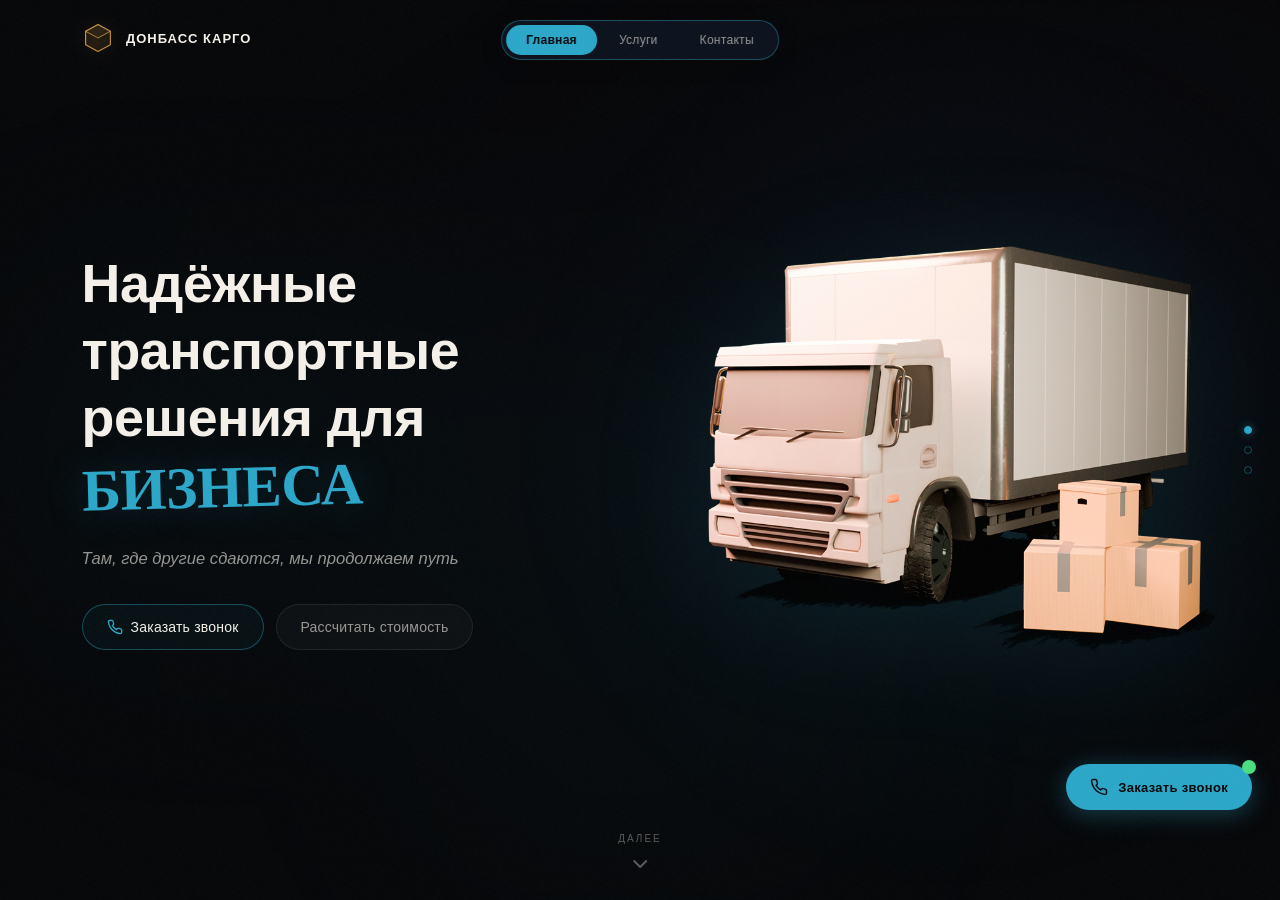
==== commit 68f358bf: "Add files via upload" ====
--- a/index.html
+++ b/index.html
@@ -21,8 +21,7 @@
 </head>
 <body>
 
-<!-- SEO: единственный h1 -->
-<h1 class="visually-hidden">Грузоперевозки по России и СНГ — Донбасс Карго</h1>
+<!-- SEO: h1 находится в hero-секции -->
 
 <!-- Logo (fixed top-left) -->
 <a class="logo" href="#" onclick="event.preventDefault(); goToSlide(0);">
--- a/css/hero.css
+++ b/css/hero.css
@@ -171,9 +171,7 @@
   box-shadow: 0 4px 24px rgba(43, 167, 201, 0.35);
   letter-spacing: 0.3px;
   white-space: nowrap;
-  overflow: hidden;
-  text-overflow: ellipsis;
-  max-width: calc(100vw - 56px);
+  overflow: visible;
 }
 
 .floating-callback:hover {
--- a/css/responsive.css
+++ b/css/responsive.css
@@ -66,12 +66,26 @@
     min-height: auto;
   }
 
+  .slide + .slide {
+    margin-top: 80px;
+  }
+
+  .slide-hero {
+    margin-bottom: -30vh;
+  }
+
+  .slide-hero + .slide {
+    margin-top: 0;
+  }
+
   .slide-hero {
     flex-direction: column;
-    padding: 60px 40px 40px;
-    justify-content: center;
+    padding: 12vh 40px 0;
+    justify-content: flex-start;
     gap: 16px;
     min-height: 100vh;
+    max-height: 100vh;
+    overflow: visible;
   }
 
   .hero-left {
@@ -189,7 +203,7 @@
 /* ———— Tablets portrait ———— */
 @media (max-width: 900px) {
   .slide-hero {
-    padding: 60px 30px 20px;
+    padding: 12vh 30px 0;
   }
 
   .hero-title {
@@ -298,7 +312,7 @@
 
   /* Hero */
   .slide-hero {
-    padding: 60px 20px 20px;
+    padding: 11vh 20px 0;
     gap: 12px;
   }
 
@@ -329,9 +343,7 @@
   /* Services */
   .slide-services {
     justify-content: flex-start;
-    overflow-y: auto;
-    -webkit-overflow-scrolling: touch;
-    scroll-snap-align: start;
+    overflow: visible;
     padding-top: 90px;
     padding-bottom: 20px;
   }
@@ -377,9 +389,7 @@
 
   /* Contacts */
   .slide-contacts {
-    overflow-y: auto;
-    -webkit-overflow-scrolling: touch;
-    scroll-snap-align: start;
+    overflow: visible;
   }
 
   .contacts-main {
@@ -597,7 +607,7 @@
   }
 
   .slide-hero {
-    padding: 50px 16px 16px;
+    padding: 10vh 16px 0;
   }
 
   .hero-title {
@@ -868,8 +878,7 @@
 
   .slide-services,
   .slide-contacts {
-    overflow-y: auto;
-    -webkit-overflow-scrolling: touch;
+    overflow: visible;
     padding-top: 70px;
   }
 
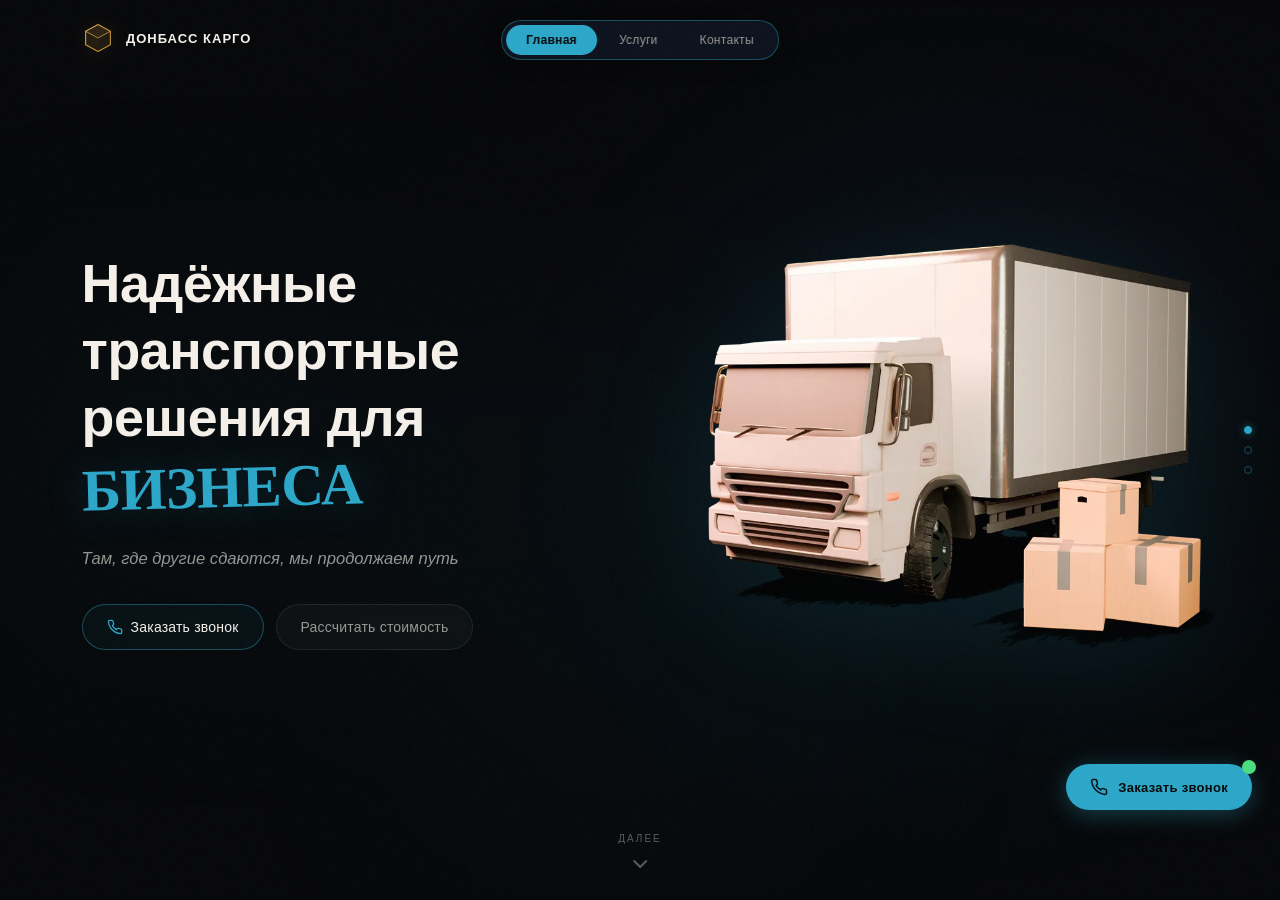
==== commit 8a6bc2df: "Add files via upload" ====
--- a/index.html
+++ b/index.html
@@ -5,19 +5,18 @@
   <meta name="viewport" content="width=device-width, initial-scale=1.0">
   <title>Донбасс Карго | Грузоперевозки и логистика по России</title>
   <meta name="description" content="Донбасс Карго — надёжные транспортные решения для бизнеса. Негабаритные, шоссейные и персональные перевозки по территории Таможенного союза.">
-  <meta http-equiv="Content-Security-Policy" content="default-src 'self'; style-src 'self' 'unsafe-inline' https://fonts.googleapis.com; font-src https://fonts.gstatic.com; img-src 'self' data: blob: https:; script-src 'self' 'unsafe-inline';">
+  <meta http-equiv="Content-Security-Policy" content="default-src 'self'; style-src 'self' 'unsafe-inline' https://fonts.googleapis.com; font-src https://fonts.gstatic.com; img-src 'self' data: blob: https:; script-src 'self' 'unsafe-inline'; connect-src 'self' https://fonts.googleapis.com https://fonts.gstatic.com;">
 
   <!-- Favicon -->
   <link rel="icon" href="favicon.svg" type="image/svg+xml">
 
-  <!-- Styles -->
-  <link rel="stylesheet" href="css/style.css">
-  <link rel="stylesheet" href="css/hero.css">
-  <link rel="stylesheet" href="css/services.css">
-  <link rel="stylesheet" href="css/contacts.css">
-  <link rel="stylesheet" href="css/modal.css">
-  <link rel="stylesheet" href="css/animations.css">
-  <link rel="stylesheet" href="css/responsive.css">
+  <!-- Fonts: preconnect + reduced weights -->
+  <link rel="preconnect" href="https://fonts.googleapis.com">
+  <link rel="preconnect" href="https://fonts.gstatic.com" crossorigin>
+  <link rel="stylesheet" href="https://fonts.googleapis.com/css2?family=Inter:wght@300;400;500;600;700;800&family=Caveat:wght@700&display=swap">
+
+  <!-- Combined & minified CSS (single request) -->
+  <link rel="stylesheet" href="css/all.min.css">
 </head>
 <body>
 
@@ -74,8 +73,10 @@
     </div>
     <div class="hero-right anim-target anim-right anim-d2">
       <div class="hero-glow"></div>
-      <img src="img/car.png"
-           alt="Грузовик для перевозки грузов" class="hero-truck" onerror="this.style.display='none'">
+      <picture>
+        <source srcset="img/car.webp" type="image/webp">
+        <img src="img/car.png" alt="Грузовик для перевозки грузов" class="hero-truck" decoding="async" onerror="this.style.display='none'">
+      </picture>
     </div>
   </section>
 
@@ -223,11 +224,11 @@
     <div class="clients-block anim-target anim-d3">
       <div class="clients-title">Нам доверяют</div>
       <div class="clients-logos">
-        <img src="img/client-mvideo.svg" alt="М.Видео" class="client-logo-img">
-        <img src="img/client-dns.svg" alt="DNS" class="client-logo-img">
-        <img src="img/client-pepsi.svg" alt="Pepsi" class="client-logo-img">
-        <img src="img/client-magnit.svg" alt="Магнит" class="client-logo-img">
-        <img src="img/client-leroy.svg" alt="Леруа Мерлен" class="client-logo-img">
+        <img src="img/client-mvideo.svg" alt="М.Видео" class="client-logo-img" loading="lazy">
+        <img src="img/client-dns.svg" alt="DNS" class="client-logo-img" loading="lazy">
+        <img src="img/client-pepsi.svg" alt="Pepsi" class="client-logo-img" loading="lazy">
+        <img src="img/client-magnit.svg" alt="Магнит" class="client-logo-img" loading="lazy">
+        <img src="img/client-leroy.svg" alt="Леруа Мерлен" class="client-logo-img" loading="lazy">
       </div>
     </div>
 
@@ -443,15 +444,13 @@
   <span id="toastText"></span>
 </div>
 
-<!-- Scripts -->
-<script src="js/cities.js"></script>
-<script src="js/navigation.js"></script>
-<script src="js/modal.js"></script>
-<script src="js/slides.js"></script>
+<!-- Single minified JS bundle (defer — non-blocking) -->
+<script src="js/all.min.js" defer></script>
 <script>
-  // Init
-  buildNav(0);
-  initSlideObserver();
+  document.addEventListener('DOMContentLoaded', function() {
+    buildNav(0);
+    initSlideObserver();
+  });
 </script>
 
 <!-- Schema.org микроразметка -->
--- a/css/all.min.css
+++ b/css/all.min.css
@@ -0,0 +1,7 @@
+*,*::before,*::after{margin:0;padding:0;box-sizing:border-box}:root{--bg-deep:#050608;--bg-primary:#0A0E14;--bg-card:#0D1520;--accent:#2BA7C9;--accent-hover:#3BB4D6;--text-primary:#F5F1EA;--text-secondary:rgba(245,241,234,0.6);--text-muted:rgba(245,241,234,0.35);--border-accent:rgba(43,167,201,0.4);--footer-bg:#1E1B33;--pill-radius:9999px;--card-radius:10px;--transition:0.3s cubic-bezier(0.4,0,0.2,1)}.visually-hidden{position:absolute;width:1px;height:1px;padding:0;margin:-1px;overflow:hidden;clip:rect(0,0,0,0);border:0;white-space:nowrap}html{height:100%;overflow:hidden}body{font-family:'Inter',sans-serif;background-color:var(--bg-deep);color:var(--text-primary);height:100%;overflow:hidden;position:relative}body::before{content:'';position:fixed;top:0;left:0;width:100%;height:100%;pointer-events:none;z-index:10000;opacity:0.04;background-image:url("data:image/svg+xml,%3Csvg viewBox='0 0 512 512' xmlns='http://www.w3.org/2000/svg'%3E%3Cfilter id='n'%3E%3CfeTurbulence type='fractalNoise' baseFrequency='0.85' numOctaves='4' stitchTiles='stitch'/%3E%3C/filter%3E%3Crect width='100%25' height='100%25' filter='url(%23n)'/%3E%3C/svg%3E");background-size:256px 256px}body::after{content:'';position:fixed;top:0;left:0;width:100%;height:100%;pointer-events:none;z-index:-1;background:radial-gradient(ellipse at 15% 50%,rgba(43,167,201,0.04) 0%,transparent 50%),radial-gradient(ellipse at 85% 30%,rgba(90,50,120,0.04) 0%,transparent 50%),radial-gradient(ellipse at 50% 80%,rgba(43,167,201,0.03) 0%,transparent 40%);filter:blur(80px)}.frame-border{display:none}.slides-container{width:100%;height:100vh;overflow-y:auto;scroll-snap-type:y mandatory;scroll-behavior:smooth;-webkit-overflow-scrolling:touch;scrollbar-width:none;-ms-overflow-style:none}.slides-container::-webkit-scrollbar{display:none}.slide{width:100%;min-height:100vh;scroll-snap-align:start;scroll-snap-stop:always;display:flex;position:relative}.logo{position:fixed;top:20px;left:80px;z-index:1001;display:flex;align-items:center;gap:10px;cursor:pointer;transition:transform var(--transition);text-decoration:none}.logo:hover{transform:scale(1.05)}.logo-icon{width:36px;height:36px;filter:drop-shadow(0 2px 8px rgba(200,140,60,0.3))}.logo-text{font-size:13px;font-weight:700;letter-spacing:1px;color:var(--text-primary);white-space:nowrap}.nav-wrapper{position:fixed;top:20px;left:50%;transform:translateX(-50%);z-index:1000;display:flex;align-items:center}.nav-pill{display:flex;align-items:center;background:rgba(13,21,32,0.85);border:1px solid var(--border-accent);border-radius:var(--pill-radius);padding:4px;gap:2px;backdrop-filter:blur(16px);-webkit-backdrop-filter:blur(16px);box-shadow:0 4px 20px rgba(0,0,0,0.3)}.nav-btn{padding:8px 20px;border-radius:var(--pill-radius);border:none;background:transparent;color:var(--text-secondary);font-family:'Inter',sans-serif;font-size:12px;font-weight:500;cursor:pointer;transition:all var(--transition);white-space:nowrap;letter-spacing:0.3px}.nav-btn:hover{color:var(--text-primary);background:rgba(43,167,201,0.08)}.nav-btn.active{background:var(--accent);color:var(--bg-deep);font-weight:600}.scroll-indicator{position:fixed;bottom:24px;left:50%;transform:translateX(-50%);z-index:999;display:flex;flex-direction:column;align-items:center;gap:8px;cursor:pointer;transition:opacity 0.4s ease}.scroll-indicator.hidden{opacity:0;pointer-events:none}.scroll-indicator span{font-size:10px;letter-spacing:2px;text-transform:uppercase;color:var(--text-muted)}.scroll-arrow{width:24px;height:24px;animation:scrollBounce 2s ease-in-out infinite}.scroll-arrow svg{stroke:var(--text-muted);width:100%;height:100%}@keyframes scrollBounce{0%,100%{transform:translateY(0)}50%{transform:translateY(6px)}}.slide-dots{position:fixed;right:28px;top:50%;transform:translateY(-50%);z-index:999;display:flex;flex-direction:column;gap:12px}.slide-dot{width:8px;height:8px;border-radius:50%;border:1px solid var(--border-accent);background:transparent;cursor:pointer;transition:all var(--transition);padding:0}.slide-dot.active{background:var(--accent);border-color:var(--accent);box-shadow:0 0 8px rgba(43,167,201,0.5)}.slide-dot:hover{border-color:var(--accent)}
+.slide-hero{align-items:center;justify-content:center;padding:0 60px;gap:20px;max-width:1400px;margin:0 auto}.hero-left{flex:0 0 52%;max-width:52%;display:flex;flex-direction:column;align-items:flex-start;padding-left:20px}.hero-right{flex:0 0 46%;max-width:46%;display:flex;align-items:center;justify-content:center;position:relative}.hero-title{font-size:clamp(36px,4.2vw,62px);font-weight:800;line-height:1.25;margin-bottom:20px;letter-spacing:-0.5px}.hero-title .handwritten{font-family:'Caveat',cursive;font-weight:700;font-size:1.1em;display:inline-block;transform:rotate(-1.5deg);color:var(--accent);text-shadow:0 0 40px rgba(43,167,201,0.25)}.hero-slogan{font-size:clamp(15px,1.3vw,19px);color:var(--text-secondary);line-height:1.65;margin-bottom:32px;max-width:520px;font-weight:300;font-style:italic}.hero-buttons{display:flex;gap:12px;flex-wrap:wrap}.hero-cta{display:inline-flex;align-items:center;gap:8px;padding:14px 24px;border:1px solid rgba(43,167,201,0.4);border-radius:var(--pill-radius);background:rgba(43,167,201,0.05);color:var(--text-primary);font-family:'Inter',sans-serif;font-size:14px;font-weight:500;cursor:pointer;transition:all var(--transition);text-decoration:none;backdrop-filter:blur(8px);letter-spacing:0.2px;white-space:nowrap}.hero-cta:hover{background:rgba(43,167,201,0.12);border-color:var(--accent);color:var(--accent);transform:translateY(-1px);box-shadow:0 4px 20px rgba(43,167,201,0.1)}.hero-cta:active{transform:translateY(0)}.hero-cta svg{width:16px;height:16px;stroke:var(--accent);flex-shrink:0}.hero-cta:hover svg{stroke:var(--accent)}.hero-cta-secondary{border-color:rgba(255,255,255,0.08);background:rgba(255,255,255,0.03);color:var(--text-secondary)}.hero-cta-secondary:hover{border-color:rgba(255,255,255,0.15);background:rgba(255,255,255,0.06);color:var(--text-primary)}.hero-cta-secondary svg{stroke:var(--text-secondary)}.hero-cta-secondary:hover svg{stroke:var(--text-primary)}.hero-truck{width:100%;max-width:780px;height:auto;object-fit:contain;filter:drop-shadow(0 20px 60px rgba(43,167,201,0.1));animation:truckFloat 6s ease-in-out infinite}@keyframes truckFloat{0%,100%{transform:translateY(0)}50%{transform:translateY(-10px)}}.hero-glow{position:absolute;width:900px;height:900px;border-radius:50%;background:radial-gradient(circle,rgba(43,167,201,0.08) 0%,rgba(43,167,201,0.03) 40%,transparent 70%);top:50%;left:50%;transform:translate(-50%,-50%);pointer-events:none}.floating-callback{position:fixed;bottom:90px;right:28px;z-index:998;display:flex;align-items:center;justify-content:center;gap:10px;padding:14px 24px;background:var(--accent);color:var(--bg-deep);border:none;border-radius:var(--pill-radius);font-family:'Inter',sans-serif;font-size:13px;font-weight:700;cursor:pointer;transition:all var(--transition);box-shadow:0 4px 24px rgba(43,167,201,0.35);letter-spacing:0.3px;white-space:nowrap;overflow:visible}.floating-callback:hover{background:var(--accent-hover);transform:translateY(-2px);box-shadow:0 8px 32px rgba(43,167,201,0.45)}.floating-callback svg{width:18px;height:18px;fill:none !important;stroke:#0A0E14 !important;stroke-width:2;stroke-linecap:round;stroke-linejoin:round}.floating-callback .pulse-ring{position:absolute;top:-4px;right:-4px;width:14px;height:14px;border-radius:50%;background:#4ADE80;animation:pulse 2s ease-in-out infinite}@keyframes pulse{0%,100%{transform:scale(1);opacity:1}50%{transform:scale(1.4);opacity:0.5}}
+.slide-services{flex-direction:column;align-items:center;justify-content:center;position:relative}.services-bg-glow{position:absolute;top:10%;left:50%;transform:translateX(-50%);width:1200px;height:900px;border-radius:50%;background:radial-gradient(ellipse at center,rgba(43,167,201,0.1) 0%,rgba(43,167,201,0.04) 35%,transparent 65%);pointer-events:none}.services-title{font-size:clamp(26px,3.2vw,44px);font-weight:300;letter-spacing:3px;text-transform:uppercase;margin-bottom:50px;text-align:center;position:relative}.services-cards{display:grid;grid-template-columns:repeat(4,1fr);gap:18px;max-width:1180px;width:100%;padding:0 60px;margin-bottom:40px}.service-card{background:var(--bg-card);border:1px solid rgba(255,255,255,0.07);border-radius:var(--card-radius);padding:26px 22px;transition:all var(--transition);display:flex;flex-direction:column;position:relative;overflow:hidden;cursor:pointer}.service-card::before{content:'';position:absolute;top:0;left:0;right:0;height:2px;background:linear-gradient(90deg,transparent,var(--accent),transparent);opacity:0;transition:opacity var(--transition)}.service-card:hover{border-color:rgba(43,167,201,0.25);transform:translateY(-4px);box-shadow:0 12px 40px rgba(0,0,0,0.4)}.service-card:hover::before{opacity:1}.service-icon{width:40px;height:40px;margin-bottom:16px;display:flex;align-items:center;justify-content:center;border-radius:10px;background:rgba(43,167,201,0.08);border:1px solid rgba(43,167,201,0.15)}.service-icon svg{width:20px;height:20px;stroke:var(--accent);fill:none;stroke-width:1.5;stroke-linecap:round;stroke-linejoin:round}.service-card-title{font-size:12px;font-weight:700;letter-spacing:1.5px;text-transform:uppercase;color:var(--accent);margin-bottom:14px;line-height:1.4}.service-card-desc{font-size:13px;color:var(--text-secondary);line-height:1.55;margin-bottom:20px;flex:1}.service-card-link{display:inline-flex;align-items:center;gap:5px;color:var(--text-muted);font-style:italic;font-size:13px;text-decoration:none;transition:color var(--transition);align-self:flex-end}.service-card-link:hover{color:var(--accent)}.service-card-link svg{width:13px;height:13px;stroke:currentColor;transition:transform var(--transition)}.service-card-link:hover svg{transform:translateX(3px)}.calc-block{text-align:center;position:relative}.calc-text{font-size:15px;color:var(--text-secondary);margin-bottom:16px;font-weight:300}.calc-btn{display:inline-flex;align-items:center;gap:10px;padding:13px 34px;border:1px solid var(--accent);border-radius:var(--pill-radius);background:rgba(43,167,201,0.08);color:var(--accent);font-family:'Inter',sans-serif;font-size:14px;font-weight:600;cursor:pointer;transition:all var(--transition);backdrop-filter:blur(8px);letter-spacing:0.3px}.calc-btn:hover{background:rgba(43,167,201,0.18);border-color:var(--accent-hover);transform:translateY(-2px);box-shadow:0 8px 32px rgba(43,167,201,0.12)}.calc-btn:active{transform:translateY(0)}.calc-btn svg{width:18px;height:18px;stroke:var(--accent)}
+.slide-contacts{flex-direction:column;align-items:center;justify-content:center;gap:0;padding:0;min-height:100vh}.contacts-main{display:flex;flex-direction:column;align-items:center;justify-content:center;flex:1;width:100%;gap:16px;padding:60px 40px 0}.contact-block{background:var(--bg-card);border:1px solid rgba(255,255,255,0.07);border-radius:var(--card-radius);max-width:520px;width:100%;padding:36px 40px;text-align:center}.footer{width:100%;margin-top:auto;padding:16px 0 0;background:rgba(255,255,255,0.02);border-top:1px solid rgba(255,255,255,0.06);flex-shrink:0}.contact-form-title{font-size:18px;font-weight:700;color:var(--text-primary);margin-bottom:6px}.contact-form-subtitle{font-size:12px;color:var(--text-secondary);margin-bottom:24px;line-height:1.5}.contact-form-fields{display:flex;flex-direction:column;gap:10px;margin-bottom:20px}.contact-form-socials{font-size:11px;color:var(--text-muted)}.contact-form-socials span{display:block;margin-bottom:10px}.contact-form-social-links{display:flex;justify-content:center;gap:12px}.contact-form-social-links a{width:34px;height:34px;border-radius:50%;border:1px solid rgba(255,255,255,0.08);display:flex;align-items:center;justify-content:center;color:var(--text-secondary);text-decoration:none;transition:all var(--transition)}.contact-form-social-links a:hover{border-color:var(--accent);color:var(--accent);background:rgba(43,167,201,0.06)}.contact-form-social-links a svg{width:16px;height:16px;fill:currentColor}.submit-btn{width:100%;padding:12px 24px;border:1px solid var(--accent);border-radius:var(--pill-radius);background:rgba(43,167,201,0.1);color:var(--accent);font-family:'Inter',sans-serif;font-size:13px;font-weight:600;cursor:pointer;transition:all var(--transition);letter-spacing:0.3px}.submit-btn:hover{background:rgba(43,167,201,0.2);border-color:var(--accent-hover);transform:translateY(-1px)}.submit-btn:active{transform:translateY(0)}.input-group{margin-bottom:0;position:relative}.input-pill{display:flex;align-items:center;width:100%;padding:12px 18px;padding-right:42px;border:1px solid rgba(255,255,255,0.08);border-radius:var(--pill-radius);background:rgba(255,255,255,0.02);color:var(--text-primary);font-family:'Inter',sans-serif;font-size:13px;transition:all var(--transition);outline:none}.input-pill::placeholder{color:var(--text-muted)}.input-pill:focus{border-color:var(--accent);background:rgba(43,167,201,0.03);box-shadow:0 0 0 3px rgba(43,167,201,0.06)}.input-icon{position:absolute;right:16px;top:50%;transform:translateY(-50%);width:16px;height:16px;stroke:var(--text-muted);pointer-events:none}.clients-block{text-align:center;width:100%;padding:0 40px 16px}.clients-title{font-size:11px;font-weight:700;letter-spacing:2px;text-transform:uppercase;color:var(--text-muted);margin-bottom:12px}.clients-logos{display:flex;align-items:center;justify-content:center;gap:24px;flex-wrap:wrap}.client-logo-svg{height:42px;width:auto;transition:all var(--transition);cursor:pointer}.client-logo-svg:hover{opacity:1 !important;transform:scale(1.08);filter:brightness(1.1)}.client-logo-img{height:32px;width:auto;object-fit:contain;transition:all var(--transition);filter:brightness(1.05) drop-shadow(0 2px 8px rgba(0,0,0,0.3))}.client-logo-img:hover{transform:scale(1.08);filter:brightness(1.2) drop-shadow(0 4px 16px rgba(0,0,0,0.4))}.footer-inner{max-width:1200px;margin:0 auto;padding:0 60px 16px;display:grid;grid-template-columns:1.2fr 1fr 1fr;gap:24px}.footer-bottom{border-top:1px solid rgba(255,255,255,0.05);margin:0 60px;padding:10px 0;display:flex;align-items:center;justify-content:space-between;max-width:1200px;margin-left:auto;margin-right:auto}.footer-brand{display:flex;flex-direction:column;gap:8px}.footer-brand-name{font-size:13px;font-weight:700;letter-spacing:1px;color:var(--text-primary)}.footer-brand-desc{font-size:10px;color:var(--text-muted);line-height:1.6;max-width:220px}.footer-socials{display:flex;gap:8px;margin-top:2px}.footer-social{width:28px;height:28px;border-radius:50%;border:1px solid rgba(255,255,255,0.08);display:flex;align-items:center;justify-content:center;color:var(--text-muted);text-decoration:none;transition:all var(--transition)}.footer-social:hover{border-color:var(--accent);color:var(--accent);background:rgba(43,167,201,0.06)}.footer-social svg{width:12px;height:12px;fill:currentColor}.footer-col-title{font-size:10px;font-weight:700;letter-spacing:1.5px;text-transform:uppercase;color:var(--accent);margin-bottom:12px}.footer-col-links{display:flex;flex-direction:column;gap:8px}.footer-col-link{font-size:11px;color:var(--text-secondary);text-decoration:none;transition:color var(--transition)}.footer-col-link:hover{color:var(--accent)}.footer-contact-item{display:flex;align-items:center;gap:6px;font-size:11px;color:var(--text-secondary);text-decoration:none;transition:color var(--transition);margin-bottom:8px}.footer-contact-item:hover{color:var(--accent)}.footer-contact-item svg{width:12px;height:12px;stroke:var(--accent);fill:none;stroke-width:1.5;stroke-linecap:round;stroke-linejoin:round;flex-shrink:0}.footer-copy{font-size:10px;color:var(--text-muted)}.footer-legal{display:flex;gap:16px}.footer-legal a{font-size:10px;color:var(--text-muted);text-decoration:none;transition:color var(--transition)}.footer-legal a:hover{color:var(--accent)}
+.modal-overlay{display:none;position:fixed;top:0;left:0;right:0;bottom:0;background:rgba(5,6,8,0.85);backdrop-filter:blur(10px);-webkit-backdrop-filter:blur(10px);z-index:10001;align-items:center;justify-content:center}.modal-overlay.active{display:flex}.modal-content{background:var(--bg-card);border:1px solid rgba(255,255,255,0.1);border-radius:16px;padding:44px 40px;max-width:480px;width:90%;text-align:center;position:relative;animation:modalIn .35s ease}.modal-content.modal-calc{max-width:540px;padding:32px 36px 28px}.calc-progress{margin-bottom:24px}.calc-step-dots{display:flex;justify-content:center;gap:8px;margin-bottom:10px}.calc-step-dot{width:8px;height:8px;border-radius:50%;background:rgba(255,255,255,0.1);transition:all var(--transition)}.calc-step-dot.active{background:var(--accent);box-shadow:0 0 8px rgba(43,167,201,0.4)}.calc-step-dot.done{background:var(--accent);opacity:0.5}.calc-step-label{font-size:11px;color:var(--text-muted);letter-spacing:0.5px}.calc-step{display:none}.calc-step.active{display:block}.calc-step-title{font-size:18px;font-weight:700;margin-bottom:4px}.calc-suggestions{position:absolute;top:100%;left:0;right:0;z-index:100;background:var(--bg-card);border:1px solid rgba(255,255,255,0.1);border-top:none;border-radius:0 0 12px 12px;max-height:200px;overflow-y:auto;display:none;box-shadow:0 8px 24px rgba(0,0,0,0.4)}.calc-suggestion-item{padding:10px 16px;font-size:13px;color:var(--text-primary);cursor:pointer;transition:background var(--transition)}.calc-suggestion-item:hover,.calc-suggestion-item.highlight{background:rgba(43,167,201,0.1);color:var(--accent)}.calc-suggestion-empty{color:var(--text-muted);cursor:default;font-style:italic}.calc-suggestion-empty:hover{background:transparent;color:var(--text-muted)}.calc-step-desc{font-size:12px;color:var(--text-secondary);margin-bottom:20px}.calc-distance-hint{font-size:12px;color:var(--accent);margin-top:4px;margin-bottom:8px;text-align:left;padding-left:4px;min-height:18px}.calc-dim-row{display:grid;grid-template-columns:1fr 1fr 1fr;gap:8px}.calc-dim-field{margin-bottom:0 !important}.calc-volume{font-size:11px;color:var(--text-muted);margin-top:6px;margin-bottom:12px;text-align:left;padding-left:4px}.calc-nav{display:flex;gap:10px;margin-top:16px}.calc-nav-btn{flex:1;padding:12px;border-radius:var(--pill-radius);border:1px solid rgba(255,255,255,0.1);background:transparent;color:var(--text-secondary);font-family:'Inter',sans-serif;font-size:13px;font-weight:600;cursor:pointer;transition:all var(--transition)}.calc-nav-btn:hover{border-color:var(--accent);color:var(--accent)}.calc-nav-btn:disabled{opacity:0.3;cursor:default;pointer-events:none}.calc-nav-next{background:var(--accent);border-color:var(--accent);color:var(--bg-deep)}.calc-nav-next:hover{background:var(--accent-hover);color:var(--bg-deep)}.calc-nav-submit{background:var(--accent);border-color:var(--accent);color:var(--bg-deep)}.calc-result-range{text-align:center}.calc-range-label{font-size:11px;color:var(--text-muted);text-transform:uppercase;letter-spacing:1px}.calc-range-price{font-size:36px;font-weight:800;color:var(--accent);line-height:1;margin-bottom:4px}.calc-result-divider{font-size:20px;color:var(--text-muted);line-height:1;margin:4px 0}.calc-result-details{font-size:12px;color:var(--text-secondary);line-height:1.7;margin:16px 0 8px;text-align:left;background:rgba(255,255,255,0.02);border-radius:8px;padding:12px 14px}.calc-result-note{font-size:11px;color:var(--text-muted);margin-bottom:16px;font-style:italic}.calc-result-actions{display:flex;gap:10px;justify-content:center;flex-wrap:wrap}.calc-result-btn{padding:10px 22px;border-radius:var(--pill-radius);font-family:'Inter',sans-serif;font-size:12px;font-weight:700;cursor:pointer;transition:all var(--transition);border:none;display:inline-flex;align-items:center;gap:6px}.calc-result-btn-primary{background:var(--accent);color:var(--bg-deep)}.calc-result-btn-primary:hover{background:var(--accent-hover);transform:translateY(-1px)}.calc-result-btn-secondary{background:transparent;color:var(--accent);border:1px solid var(--accent)}.calc-result-btn-secondary:hover{background:rgba(43,167,201,0.1)}@keyframes modalIn{from{opacity:0;transform:scale(0.95) translateY(20px)}to{opacity:1;transform:scale(1) translateY(0)}}.modal-close{position:absolute;top:14px;right:14px;width:32px;height:32px;border-radius:50%;border:1px solid rgba(255,255,255,0.1);background:transparent;color:var(--text-muted);font-size:16px;cursor:pointer;display:flex;align-items:center;justify-content:center;transition:all var(--transition)}.modal-close:hover{border-color:var(--accent);color:var(--accent)}.modal-title{font-size:20px;font-weight:700;margin-bottom:10px}.modal-desc{font-size:13px;color:var(--text-secondary);margin-bottom:28px;line-height:1.6}.modal-field{margin-bottom:12px}.modal-input{width:100%;padding:12px 18px;border:1px solid rgba(255,255,255,0.08);border-radius:var(--pill-radius);background:rgba(255,255,255,0.02);color:var(--text-primary);font-family:'Inter',sans-serif;font-size:13px;outline:none;transition:all var(--transition);-webkit-appearance:none;-moz-appearance:none;appearance:none}.modal-input:focus{border-color:var(--accent);box-shadow:0 0 0 3px rgba(43,167,201,0.06)}.custom-select{position:relative;width:100%}.custom-select-trigger{display:flex;align-items:center;justify-content:space-between;width:100%;padding:12px 18px;border:1px solid rgba(255,255,255,0.08);border-radius:var(--pill-radius);background:rgba(255,255,255,0.02);color:var(--text-muted);font-family:'Inter',sans-serif;font-size:13px;cursor:pointer;transition:all var(--transition);user-select:none}.custom-select-trigger:hover{border-color:rgba(43,167,201,0.3)}.custom-select-trigger.active{border-color:var(--accent);color:var(--text-primary);border-bottom-left-radius:0;border-bottom-right-radius:0}.custom-select-value{flex:1}.custom-select-arrow{width:16px;height:16px;stroke:var(--text-muted);transition:transform var(--transition);flex-shrink:0;margin-left:10px}.custom-select-trigger.active .custom-select-arrow{transform:rotate(180deg);stroke:var(--accent)}.custom-select-options{position:absolute;top:100%;left:0;right:0;z-index:100;background:var(--bg-card);border:1px solid var(--accent);border-top:none;border-radius:0 0 12px 12px;overflow:hidden;display:none;box-shadow:0 8px 24px rgba(0,0,0,0.4);animation:dropIn .2s ease}@keyframes dropIn{from{opacity:0;transform:translateY(-8px)}to{opacity:1;transform:translateY(0)}}.custom-select-options.open{display:block}.custom-option{padding:12px 18px;font-size:13px;color:var(--text-secondary);cursor:pointer;transition:all var(--transition);font-family:'Inter',sans-serif}.custom-option:hover{background:rgba(43,167,201,0.1);color:var(--accent)}.custom-option.selected{background:rgba(43,167,201,0.15);color:var(--accent);font-weight:600}.custom-option:not(:last-child){border-bottom:1px solid rgba(255,255,255,0.04)}.modal-submit{width:100%;padding:13px;border:1px solid var(--accent);border-radius:var(--pill-radius);background:rgba(43,167,201,0.1);color:var(--accent);font-family:'Inter',sans-serif;font-size:14px;font-weight:600;cursor:pointer;transition:all var(--transition);margin-top:6px}.modal-submit:hover{background:rgba(43,167,201,0.2)}.toast{position:fixed;bottom:30px;left:50%;transform:translateX(-50%) translateY(100px);background:var(--bg-card);border:1px solid var(--accent);border-radius:12px;padding:14px 28px;color:var(--text-primary);font-size:13px;z-index:10002;display:flex;align-items:center;gap:10px;opacity:0;transition:all 0.4s cubic-bezier(0.4,0,0.2,1);box-shadow:0 8px 32px rgba(0,0,0,0.5)}.toast.show{transform:translateX(-50%) translateY(0);opacity:1}.toast svg{width:18px;height:18px;stroke:var(--accent);flex-shrink:0}
+@keyframes fadeInUp{from{opacity:0;transform:translateY(25px)}to{opacity:1;transform:translateY(0)}}@keyframes fadeInLeft{from{opacity:0;transform:translateX(-30px)}to{opacity:1;transform:translateX(0)}}@keyframes fadeInRight{from{opacity:0;transform:translateX(30px)}to{opacity:1;transform:translateX(0)}}.slide .anim-target{opacity:0;transform:translateY(25px);transition:opacity 0.6s ease,transform 0.6s ease}.slide .anim-target.anim-left{transform:translateX(-30px)}.slide .anim-target.anim-right{transform:translateX(30px)}.slide.in-view .anim-target{opacity:1;transform:translate(0,0)}.slide.in-view .anim-target:nth-child(1){transition-delay:0.1s}.slide.in-view .anim-target:nth-child(2){transition-delay:0.2s}.slide.in-view .anim-target:nth-child(3){transition-delay:0.3s}.slide.in-view .anim-target:nth-child(4){transition-delay:0.4s}.slide.in-view .anim-target:nth-child(5){transition-delay:0.5s}.slide.in-view .anim-target:nth-child(6){transition-delay:0.6s}.slide.in-view .anim-d1{transition-delay:0.1s}.slide.in-view .anim-d2{transition-delay:0.2s}.slide.in-view .anim-d3{transition-delay:0.3s}.slide.in-view .anim-d4{transition-delay:0.4s}.slide.in-view .anim-d5{transition-delay:0.5s}.slide.in-view .anim-d6{transition-delay:0.6s}.slide.in-view .anim-d7{transition-delay:0.7s}
+@media (max-width:1200px){.hero-left{flex:0 0 55%;max-width:55%}.hero-right{flex:0 0 45%;max-width:45%}.services-cards{grid-template-columns:repeat(2,1fr);max-width:800px}.footer-inner{padding:0 40px 16px}.footer-bottom{margin:0 40px}}@media (max-width:1100px){html,body{overflow:auto;height:auto}.slides-container{height:auto}.nav-pill{display:none}.slide-dots{display:none}.scroll-indicator{display:none}.slides-container{scroll-snap-type:none;overflow-y:auto}.slide{scroll-snap-align:none;scroll-snap-stop:normal;min-height:auto}.slide+.slide{margin-top:80px}.slide-hero{margin-bottom:0}.slide-hero+.slide{margin-top:0}.slide-hero{flex-direction:column;padding:12vh 40px 0;justify-content:flex-start;gap:16px;min-height:100vh;max-height:100vh;overflow:visible}.hero-left{flex:none;max-width:100%;text-align:center;align-items:center;padding-left:0}.hero-slogan{margin-left:auto;margin-right:auto}.hero-buttons{justify-content:center}.hero-right{flex:none;max-width:100%}.hero-truck{max-width:420px}.hero-glow{width:400px;height:400px}.services-cards{grid-template-columns:repeat(2,1fr);padding:0 40px}.logo-text{display:none}.logo{margin-right:0}.footer-inner{text-align:center}.footer-brand{align-items:center}.footer-brand-desc{margin:0 auto}.footer-socials{justify-content:center}.footer-col-title{text-align:center}.footer-col-links{align-items:center}.footer-contact-item{justify-content:center}.clients-block{margin-top:40px}.hero-truck{animation:none}.slide .anim-target{opacity:1 !important;transform:none !important;transition:none !important}.service-card:hover{transform:none;box-shadow:none}.hero-cta:hover{transform:none}.calc-btn:hover{transform:none}.hero-cta,.nav-pill{backdrop-filter:none;-webkit-backdrop-filter:none}}@media (max-width:900px){.slide-hero{padding:12vh 30px 0}.hero-title{font-size:clamp(28px,5vw,42px)}.hero-truck{max-width:350px}.services-cards{padding:0 30px;gap:14px}.services-title{font-size:clamp(22px,4vw,36px);margin-bottom:30px}.contact-block{padding:28px 24px}.contacts-main{padding:60px 24px 0}.clients-logos{gap:16px}.client-logo-img{height:26px}.footer-inner{grid-template-columns:1fr 1fr;gap:20px;padding:0 30px 16px}.footer-brand{grid-column:1/-1}.footer-bottom{margin:0 30px}.floating-callback .callback-text{display:none}.floating-callback{padding:14px;border-radius:50%;width:50px;height:50px;min-width:50px;max-width:none;overflow:visible;justify-content:center;bottom:20px;right:20px}.floating-callback svg{width:18px;height:18px;margin:0}}@media (max-width:768px){.nav-wrapper{top:12px;width:auto}.nav-pill{display:none}.nav-btn{padding:7px 14px;font-size:11px}.logo{left:20px;top:14px;gap:8px}.logo-text{display:none}.logo-icon{width:28px;height:28px}.slide-hero{padding:11vh 20px 0;gap:12px}.hero-title{font-size:clamp(24px,6vw,36px);margin-bottom:12px}.hero-slogan{font-size:14px;margin-bottom:20px}.hero-cta{padding:12px 18px;font-size:13px}.hero-truck{max-width:280px}.hero-glow{width:300px;height:300px}.slide-services{justify-content:flex-start;overflow:visible;padding-top:90px;padding-bottom:20px}.services-title{margin-bottom:20px}.services-cards{grid-template-columns:1fr;padding:0 20px;gap:12px;max-width:480px}.service-card{padding:20px 18px}.service-icon{width:36px;height:36px;margin-bottom:12px}.calc-block{padding:0 20px}.calc-text{font-size:13px}.calc-btn{padding:11px 22px;font-size:13px}.services-bg-glow{width:400px;height:350px}.slide-contacts{overflow:visible}.contacts-main{padding:40px 20px 0;gap:20px}.contact-block{padding:24px 20px;max-width:100%}.contact-form-title{font-size:16px}.input-pill{padding:10px 14px;padding-right:38px;font-size:13px}.submit-btn{padding:11px 20px;font-size:12px}.clients-block{margin-top:40px;padding:0 20px 12px}.clients-title{font-size:10px;margin-bottom:8px}.clients-logos{display:flex;overflow-x:auto;scroll-snap-type:x mandatory;-webkit-overflow-scrolling:touch;gap:10px;padding:4px 0 8px;scrollbar-width:none;-ms-overflow-style:none}.clients-logos::-webkit-scrollbar{display:none}.client-logo-img{flex:0 0 auto;height:22px;scroll-snap-align:center}.slide-contacts{padding-bottom:0}.footer-inner{grid-template-columns:1fr;gap:20px;padding:0 20px 12px;text-align:center}.footer-brand{align-items:center}.footer-brand-desc{margin:0 auto}.footer-socials{justify-content:center}.footer-col-title{text-align:center}.footer-col-links{align-items:center}.footer-contact-item{justify-content:center}.footer-bottom{margin:0 20px;flex-direction:column;gap:8px;text-align:center;padding:10px 0}.footer-legal{justify-content:center}.floating-callback .callback-text{display:none}.floating-callback{padding:14px;border-radius:50%;width:48px;height:48px;min-width:48px;max-width:none;overflow:visible;justify-content:center;bottom:16px;right:16px}.floating-callback svg{width:18px;height:18px;margin:0}.modal-content{padding:32px 24px;max-width:95%;border-radius:14px}.modal-content.modal-calc{padding:24px 20px 20px;max-width:95%}.modal-title{font-size:18px}.calc-range-price{font-size:28px}.calc-dim-row{grid-template-columns:1fr 1fr 1fr;gap:6px}.hero-truck{animation:none}.floating-callback .pulse-ring{animation:none}.slide .anim-target{opacity:1 !important;transform:none !important;transition:none !important}body::before{display:none}.hero-glow,.services-bg-glow{opacity:0.5}.hero-cta,.nav-pill{backdrop-filter:none;-webkit-backdrop-filter:none}}@media (max-width:480px){.logo{left:16px;top:10px}.logo-text{display:none}.logo-icon{width:24px;height:24px}.nav-wrapper{top:10px}.nav-pill{display:none}.nav-btn{padding:6px 10px;font-size:10px}.slide-hero{padding:10vh 16px 0}.hero-title{font-size:clamp(22px,7vw,30px);margin-bottom:10px;line-height:1.3}.hero-slogan{font-size:13px;margin-bottom:16px}.hero-buttons{flex-direction:column;width:100%;gap:8px}.hero-cta{padding:12px 16px;font-size:12px;justify-content:center;width:100%}.hero-truck{max-width:220px}.slide-services{padding-top:70px}.services-title{font-size:20px;margin-bottom:16px;letter-spacing:1px}.service-card-title{font-size:11px}.service-card-desc{font-size:12px;margin-bottom:14px}.calc-btn{padding:10px 18px;font-size:12px;width:100%;justify-content:center}.contacts-main{padding:30px 16px 0;gap:16px}.contact-block{padding:20px 16px}.contact-form-title{font-size:15px}.contact-form-subtitle{font-size:11px;margin-bottom:18px}.contact-form-social-links a{width:30px;height:30px}.contact-form-social-links a svg{width:14px;height:14px}.clients-logos{gap:12px}.client-logo-img{height:20px}.footer-brand-desc{font-size:9px}.footer-col-title{font-size:9px}.footer-col-link{font-size:10px}.footer-contact-item{font-size:10px}.footer-copy{font-size:9px}.footer-legal a{font-size:9px}.footer-inner{text-align:center}.footer-brand{align-items:center}.footer-brand-desc{margin:0 auto}.footer-socials{justify-content:center}.footer-col-links{align-items:center}.footer-contact-item{justify-content:center}.slide-contacts{padding-bottom:0}.floating-callback .callback-text{display:none}.floating-callback{padding:14px;border-radius:50%;width:48px;height:48px;min-width:48px;max-width:none;overflow:visible;justify-content:center}.floating-callback svg{margin:0}.modal-content{padding:24px 16px;margin:8px}.modal-content.modal-calc{padding:20px 16px 16px}.modal-title{font-size:16px}.modal-desc{font-size:12px;margin-bottom:20px}.modal-input{padding:10px 14px;font-size:12px}.calc-step-title{font-size:16px}.calc-range-price{font-size:24px}.calc-result-actions{flex-direction:column}.calc-result-btn{width:100%;justify-content:center}}@media (max-width:360px){.hero-title{font-size:20px}.hero-truck{max-width:180px}.nav-btn{padding:5px 8px;font-size:9px}.service-card{padding:16px 14px}.contact-block{padding:16px 12px}.floating-callback .callback-text{display:none}.floating-callback{padding:12px;border-radius:50%}}@media (max-height:500px) and (orientation:landscape){.slide-hero{flex-direction:row;padding:70px 30px 10px;gap:20px;min-height:auto;overflow-y:auto}.hero-left{text-align:left;align-items:flex-start}.hero-title{font-size:22px;margin-bottom:8px}.hero-slogan{font-size:12px;margin-bottom:12px}.hero-truck{max-width:200px}.slide-services,.slide-contacts{overflow:visible;padding-top:70px}.services-title{margin-bottom:12px}.scroll-indicator{display:none}.floating-callback{bottom:10px;right:10px;padding:8px 12px;font-size:10px}}@media (-webkit-min-device-pixel-ratio:2),(min-resolution:192dpi){.client-logo-img{image-rendering:-webkit-optimize-contrast}}@media (prefers-reduced-motion:reduce){*,*::before,*::after{animation-duration:0.01ms !important;animation-iteration-count:1 !important;transition-duration:0.01ms !important}.slides-container{scroll-behavior:auto}.hero-truck{animation:none}}@media (hover:none) and (pointer:coarse){.service-card:hover{transform:none;box-shadow:none;border-color:rgba(255,255,255,0.07)}.service-card:active{border-color:rgba(43,167,201,0.25);background:rgba(43,167,201,0.03)}.hero-cta:hover{transform:none}.calc-btn:hover{transform:none}.submit-btn:hover{transform:none}}
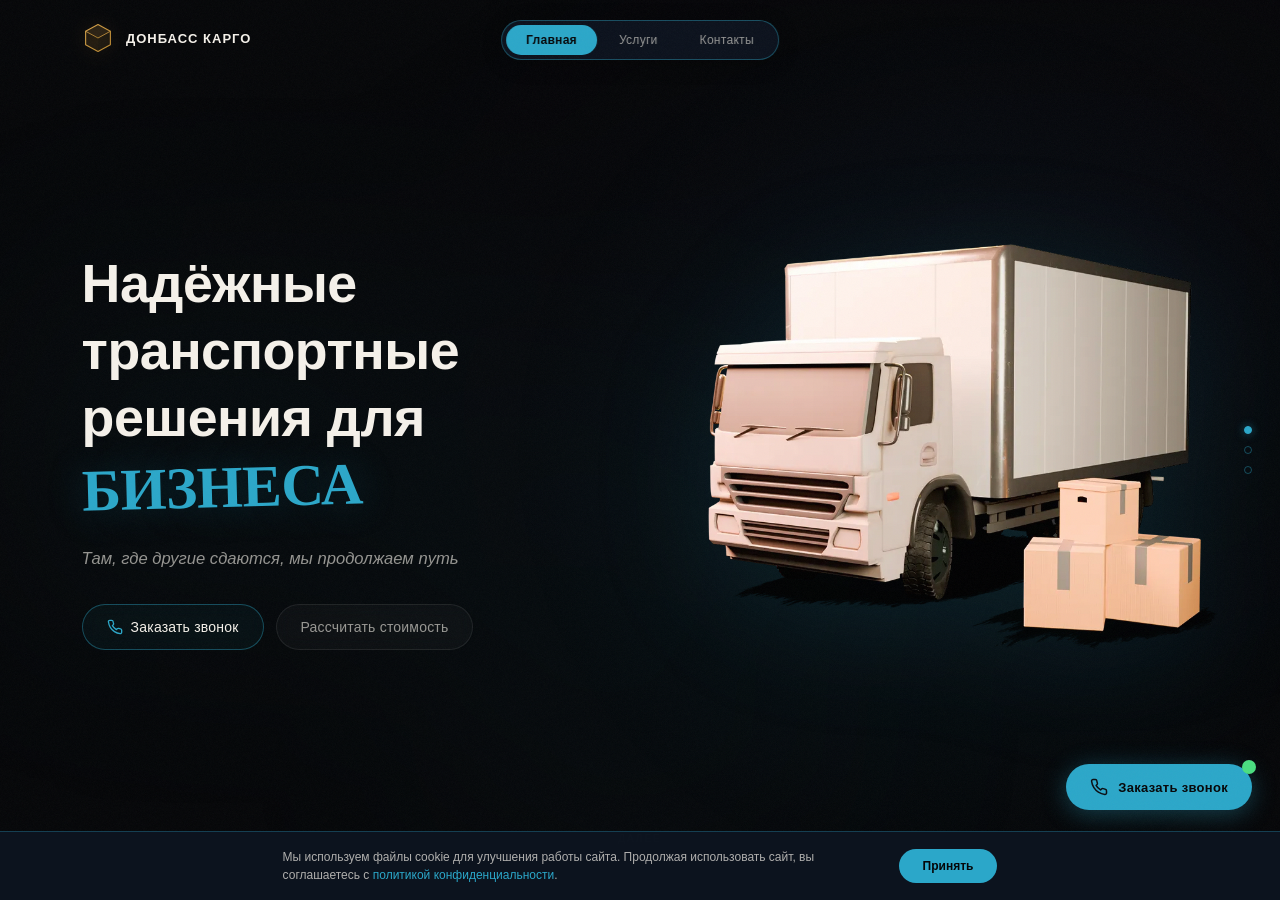
==== commit 824d43e6: "Add files via upload" ====
--- a/index.html
+++ b/index.html
@@ -196,6 +196,7 @@
               <rect x="2" y="4" width="20" height="16" rx="2"/><path d="m22 7-8.97 5.7a1.94 1.94 0 0 1-2.06 0L2 7"/>
             </svg>
           </div>
+          <label class="consent-label"><input type="checkbox" id="contactConsent"> Я соглашаюсь с <a href="privacy.html" target="_blank">политикой конфиденциальности</a></label>
           <button class="submit-btn" onclick="submitContact()">Перезвоните мне</button>
         </div>
         <div class="contact-form-socials">
@@ -279,8 +280,7 @@
       <div class="footer-bottom">
         <div class="footer-copy">&copy; 2025 Донбасс Карго. Все права защищены.</div>
         <div class="footer-legal">
-          <a href="#" onclick="event.preventDefault(); showToast('Документ в разработке')">Политика конфиденциальности</a>
-          <a href="#" onclick="event.preventDefault(); showToast('Документ в разработке')">Пользовательское соглашение</a>
+          <a href="privacy.html" target="_blank">Политика конфиденциальности</a>
         </div>
       </div>
     </footer>
@@ -431,6 +431,7 @@
     <div class="modal-field">
       <input type="email" class="modal-input" placeholder="Ваш e-mail (необязательно)" id="cbEmail">
     </div>
+    <label class="consent-label"><input type="checkbox" id="cbConsent"> Я соглашаюсь с <a href="privacy.html" target="_blank">политикой конфиденциальности</a></label>
     <button class="modal-submit" style="background:var(--accent); color:var(--bg-deep); border-color:var(--accent); font-weight:700;" onclick="submitCallback()">Перезвоните мне</button>
   </div>
 </div>
@@ -442,6 +443,12 @@
     <polyline points="22 4 12 14.01 9 11.01"/>
   </svg>
   <span id="toastText"></span>
+</div>
+
+<!-- Cookie consent banner -->
+<div class="cookie-banner" id="cookieBanner">
+  <div class="cookie-text">Мы используем файлы cookie для улучшения работы сайта. Продолжая использовать сайт, вы соглашаетесь с <a href="privacy.html" target="_blank">политикой конфиденциальности</a>.</div>
+  <button class="cookie-accept" onclick="acceptCookies()">Принять</button>
 </div>
 
 <!-- Single minified JS bundle (defer — non-blocking) -->
--- a/css/all.min.css
+++ b/css/all.min.css
@@ -1,7 +1,8 @@
-*,*::before,*::after{margin:0;padding:0;box-sizing:border-box}:root{--bg-deep:#050608;--bg-primary:#0A0E14;--bg-card:#0D1520;--accent:#2BA7C9;--accent-hover:#3BB4D6;--text-primary:#F5F1EA;--text-secondary:rgba(245,241,234,0.6);--text-muted:rgba(245,241,234,0.35);--border-accent:rgba(43,167,201,0.4);--footer-bg:#1E1B33;--pill-radius:9999px;--card-radius:10px;--transition:0.3s cubic-bezier(0.4,0,0.2,1)}.visually-hidden{position:absolute;width:1px;height:1px;padding:0;margin:-1px;overflow:hidden;clip:rect(0,0,0,0);border:0;white-space:nowrap}html{height:100%;overflow:hidden}body{font-family:'Inter',sans-serif;background-color:var(--bg-deep);color:var(--text-primary);height:100%;overflow:hidden;position:relative}body::before{content:'';position:fixed;top:0;left:0;width:100%;height:100%;pointer-events:none;z-index:10000;opacity:0.04;background-image:url("data:image/svg+xml,%3Csvg viewBox='0 0 512 512' xmlns='http://www.w3.org/2000/svg'%3E%3Cfilter id='n'%3E%3CfeTurbulence type='fractalNoise' baseFrequency='0.85' numOctaves='4' stitchTiles='stitch'/%3E%3C/filter%3E%3Crect width='100%25' height='100%25' filter='url(%23n)'/%3E%3C/svg%3E");background-size:256px 256px}body::after{content:'';position:fixed;top:0;left:0;width:100%;height:100%;pointer-events:none;z-index:-1;background:radial-gradient(ellipse at 15% 50%,rgba(43,167,201,0.04) 0%,transparent 50%),radial-gradient(ellipse at 85% 30%,rgba(90,50,120,0.04) 0%,transparent 50%),radial-gradient(ellipse at 50% 80%,rgba(43,167,201,0.03) 0%,transparent 40%);filter:blur(80px)}.frame-border{display:none}.slides-container{width:100%;height:100vh;overflow-y:auto;scroll-snap-type:y mandatory;scroll-behavior:smooth;-webkit-overflow-scrolling:touch;scrollbar-width:none;-ms-overflow-style:none}.slides-container::-webkit-scrollbar{display:none}.slide{width:100%;min-height:100vh;scroll-snap-align:start;scroll-snap-stop:always;display:flex;position:relative}.logo{position:fixed;top:20px;left:80px;z-index:1001;display:flex;align-items:center;gap:10px;cursor:pointer;transition:transform var(--transition);text-decoration:none}.logo:hover{transform:scale(1.05)}.logo-icon{width:36px;height:36px;filter:drop-shadow(0 2px 8px rgba(200,140,60,0.3))}.logo-text{font-size:13px;font-weight:700;letter-spacing:1px;color:var(--text-primary);white-space:nowrap}.nav-wrapper{position:fixed;top:20px;left:50%;transform:translateX(-50%);z-index:1000;display:flex;align-items:center}.nav-pill{display:flex;align-items:center;background:rgba(13,21,32,0.85);border:1px solid var(--border-accent);border-radius:var(--pill-radius);padding:4px;gap:2px;backdrop-filter:blur(16px);-webkit-backdrop-filter:blur(16px);box-shadow:0 4px 20px rgba(0,0,0,0.3)}.nav-btn{padding:8px 20px;border-radius:var(--pill-radius);border:none;background:transparent;color:var(--text-secondary);font-family:'Inter',sans-serif;font-size:12px;font-weight:500;cursor:pointer;transition:all var(--transition);white-space:nowrap;letter-spacing:0.3px}.nav-btn:hover{color:var(--text-primary);background:rgba(43,167,201,0.08)}.nav-btn.active{background:var(--accent);color:var(--bg-deep);font-weight:600}.scroll-indicator{position:fixed;bottom:24px;left:50%;transform:translateX(-50%);z-index:999;display:flex;flex-direction:column;align-items:center;gap:8px;cursor:pointer;transition:opacity 0.4s ease}.scroll-indicator.hidden{opacity:0;pointer-events:none}.scroll-indicator span{font-size:10px;letter-spacing:2px;text-transform:uppercase;color:var(--text-muted)}.scroll-arrow{width:24px;height:24px;animation:scrollBounce 2s ease-in-out infinite}.scroll-arrow svg{stroke:var(--text-muted);width:100%;height:100%}@keyframes scrollBounce{0%,100%{transform:translateY(0)}50%{transform:translateY(6px)}}.slide-dots{position:fixed;right:28px;top:50%;transform:translateY(-50%);z-index:999;display:flex;flex-direction:column;gap:12px}.slide-dot{width:8px;height:8px;border-radius:50%;border:1px solid var(--border-accent);background:transparent;cursor:pointer;transition:all var(--transition);padding:0}.slide-dot.active{background:var(--accent);border-color:var(--accent);box-shadow:0 0 8px rgba(43,167,201,0.5)}.slide-dot:hover{border-color:var(--accent)}
+*,*::before,*::after{margin:0;padding:0;box-sizing:border-box}:root{--bg-deep:#050608;--bg-primary:#0A0E14;--bg-card:#0D1520;--accent:#2BA7C9;--accent-hover:#3BB4D6;--text-primary:#F5F1EA;--text-secondary:rgba(245,241,234,0.6);--text-muted:rgba(245,241,234,0.35);--border-accent:rgba(43,167,201,0.4);--footer-bg:#1E1B33;--pill-radius:9999px;--card-radius:10px;--transition:0.3s cubic-bezier(0.4,0,0.2,1)}.visually-hidden{position:absolute;width:1px;height:1px;padding:0;margin:-1px;overflow:hidden;clip:rect(0,0,0,0);border:0;white-space:nowrap}html{height:100%;overflow:hidden}body{font-family:'Inter',sans-serif;background-color:var(--bg-deep);color:var(--text-primary);height:100%;overflow:hidden;position:relative}body::before{content:'';position:fixed;top:0;left:0;width:100%;height:100%;pointer-events:none;z-index:10000;opacity:0.04;background-image:url("data:image/svg+xml,%3Csvg viewBox='0 0 512 512' xmlns='http://www.w3.org/2000/svg'%3E%3Cfilter id='n'%3E%3CfeTurbulence type='fractalNoise' baseFrequency='0.85' numOctaves='4' stitchTiles='stitch'/%3E%3C/filter%3E%3Crect width='100%25' height='100%25' filter='url(%23n)'/%3E%3C/svg%3E");background-size:256px 256px}body::after{content:'';position:fixed;top:0;left:0;width:100%;height:100%;pointer-events:none;z-index:-1;background:radial-gradient(ellipse at 15% 50%,rgba(43,167,201,0.04) 0%,transparent 50%),radial-gradient(ellipse at 85% 30%,rgba(90,50,120,0.04) 0%,transparent 50%),radial-gradient(ellipse at 50% 80%,rgba(43,167,201,0.03) 0%,transparent 40%);filter:blur(80px)}.frame-border{display:none}.slides-container{width:100%;height:100vh;overflow-y:auto;scroll-snap-type:y mandatory;scroll-behavior:smooth;-webkit-overflow-scrolling:touch;scrollbar-width:none;-ms-overflow-style:none}.slides-container::-webkit-scrollbar{display:none}.slide{width:100%;min-height:100vh;scroll-snap-align:start;scroll-snap-stop:always;display:flex;position:relative;overflow-x:clip}.logo{position:fixed;top:20px;left:80px;z-index:1001;display:flex;align-items:center;gap:10px;cursor:pointer;transition:transform var(--transition);text-decoration:none}.logo:hover{transform:scale(1.05)}.logo-icon{width:36px;height:36px;filter:drop-shadow(0 2px 8px rgba(200,140,60,0.3))}.logo-text{font-size:13px;font-weight:700;letter-spacing:1px;color:var(--text-primary);white-space:nowrap}.nav-wrapper{position:fixed;top:20px;left:50%;transform:translateX(-50%);z-index:1000;display:flex;align-items:center}.nav-pill{display:flex;align-items:center;background:rgba(13,21,32,0.85);border:1px solid var(--border-accent);border-radius:var(--pill-radius);padding:4px;gap:2px;backdrop-filter:blur(16px);-webkit-backdrop-filter:blur(16px);box-shadow:0 4px 20px rgba(0,0,0,0.3)}.nav-btn{padding:8px 20px;border-radius:var(--pill-radius);border:none;background:transparent;color:var(--text-secondary);font-family:'Inter',sans-serif;font-size:12px;font-weight:500;cursor:pointer;transition:all var(--transition);white-space:nowrap;letter-spacing:0.3px}.nav-btn:hover{color:var(--text-primary);background:rgba(43,167,201,0.08)}.nav-btn.active{background:var(--accent);color:var(--bg-deep);font-weight:600}.scroll-indicator{position:fixed;bottom:24px;left:50%;transform:translateX(-50%);z-index:999;display:flex;flex-direction:column;align-items:center;gap:8px;cursor:pointer;transition:opacity 0.4s ease}.scroll-indicator.hidden{opacity:0;pointer-events:none}.scroll-indicator span{font-size:10px;letter-spacing:2px;text-transform:uppercase;color:var(--text-muted)}.scroll-arrow{width:24px;height:24px;animation:scrollBounce 2s ease-in-out infinite}.scroll-arrow svg{stroke:var(--text-muted);width:100%;height:100%}@keyframes scrollBounce{0%,100%{transform:translateY(0)}50%{transform:translateY(6px)}}.slide-dots{position:fixed;right:28px;top:50%;transform:translateY(-50%);z-index:999;display:flex;flex-direction:column;gap:12px}.slide-dot{width:8px;height:8px;border-radius:50%;border:1px solid var(--border-accent);background:transparent;cursor:pointer;transition:all var(--transition);padding:0}.slide-dot.active{background:var(--accent);border-color:var(--accent);box-shadow:0 0 8px rgba(43,167,201,0.5)}.slide-dot:hover{border-color:var(--accent)}
 .slide-hero{align-items:center;justify-content:center;padding:0 60px;gap:20px;max-width:1400px;margin:0 auto}.hero-left{flex:0 0 52%;max-width:52%;display:flex;flex-direction:column;align-items:flex-start;padding-left:20px}.hero-right{flex:0 0 46%;max-width:46%;display:flex;align-items:center;justify-content:center;position:relative}.hero-title{font-size:clamp(36px,4.2vw,62px);font-weight:800;line-height:1.25;margin-bottom:20px;letter-spacing:-0.5px}.hero-title .handwritten{font-family:'Caveat',cursive;font-weight:700;font-size:1.1em;display:inline-block;transform:rotate(-1.5deg);color:var(--accent);text-shadow:0 0 40px rgba(43,167,201,0.25)}.hero-slogan{font-size:clamp(15px,1.3vw,19px);color:var(--text-secondary);line-height:1.65;margin-bottom:32px;max-width:520px;font-weight:300;font-style:italic}.hero-buttons{display:flex;gap:12px;flex-wrap:wrap}.hero-cta{display:inline-flex;align-items:center;gap:8px;padding:14px 24px;border:1px solid rgba(43,167,201,0.4);border-radius:var(--pill-radius);background:rgba(43,167,201,0.05);color:var(--text-primary);font-family:'Inter',sans-serif;font-size:14px;font-weight:500;cursor:pointer;transition:all var(--transition);text-decoration:none;backdrop-filter:blur(8px);letter-spacing:0.2px;white-space:nowrap}.hero-cta:hover{background:rgba(43,167,201,0.12);border-color:var(--accent);color:var(--accent);transform:translateY(-1px);box-shadow:0 4px 20px rgba(43,167,201,0.1)}.hero-cta:active{transform:translateY(0)}.hero-cta svg{width:16px;height:16px;stroke:var(--accent);flex-shrink:0}.hero-cta:hover svg{stroke:var(--accent)}.hero-cta-secondary{border-color:rgba(255,255,255,0.08);background:rgba(255,255,255,0.03);color:var(--text-secondary)}.hero-cta-secondary:hover{border-color:rgba(255,255,255,0.15);background:rgba(255,255,255,0.06);color:var(--text-primary)}.hero-cta-secondary svg{stroke:var(--text-secondary)}.hero-cta-secondary:hover svg{stroke:var(--text-primary)}.hero-truck{width:100%;max-width:780px;height:auto;object-fit:contain;filter:drop-shadow(0 20px 60px rgba(43,167,201,0.1));animation:truckFloat 6s ease-in-out infinite}@keyframes truckFloat{0%,100%{transform:translateY(0)}50%{transform:translateY(-10px)}}.hero-glow{position:absolute;width:900px;height:900px;border-radius:50%;background:radial-gradient(circle,rgba(43,167,201,0.08) 0%,rgba(43,167,201,0.03) 40%,transparent 70%);top:50%;left:50%;transform:translate(-50%,-50%);pointer-events:none}.floating-callback{position:fixed;bottom:90px;right:28px;z-index:998;display:flex;align-items:center;justify-content:center;gap:10px;padding:14px 24px;background:var(--accent);color:var(--bg-deep);border:none;border-radius:var(--pill-radius);font-family:'Inter',sans-serif;font-size:13px;font-weight:700;cursor:pointer;transition:all var(--transition);box-shadow:0 4px 24px rgba(43,167,201,0.35);letter-spacing:0.3px;white-space:nowrap;overflow:visible}.floating-callback:hover{background:var(--accent-hover);transform:translateY(-2px);box-shadow:0 8px 32px rgba(43,167,201,0.45)}.floating-callback svg{width:18px;height:18px;fill:none !important;stroke:#0A0E14 !important;stroke-width:2;stroke-linecap:round;stroke-linejoin:round}.floating-callback .pulse-ring{position:absolute;top:-4px;right:-4px;width:14px;height:14px;border-radius:50%;background:#4ADE80;animation:pulse 2s ease-in-out infinite}@keyframes pulse{0%,100%{transform:scale(1);opacity:1}50%{transform:scale(1.4);opacity:0.5}}
 .slide-services{flex-direction:column;align-items:center;justify-content:center;position:relative}.services-bg-glow{position:absolute;top:10%;left:50%;transform:translateX(-50%);width:1200px;height:900px;border-radius:50%;background:radial-gradient(ellipse at center,rgba(43,167,201,0.1) 0%,rgba(43,167,201,0.04) 35%,transparent 65%);pointer-events:none}.services-title{font-size:clamp(26px,3.2vw,44px);font-weight:300;letter-spacing:3px;text-transform:uppercase;margin-bottom:50px;text-align:center;position:relative}.services-cards{display:grid;grid-template-columns:repeat(4,1fr);gap:18px;max-width:1180px;width:100%;padding:0 60px;margin-bottom:40px}.service-card{background:var(--bg-card);border:1px solid rgba(255,255,255,0.07);border-radius:var(--card-radius);padding:26px 22px;transition:all var(--transition);display:flex;flex-direction:column;position:relative;overflow:hidden;cursor:pointer}.service-card::before{content:'';position:absolute;top:0;left:0;right:0;height:2px;background:linear-gradient(90deg,transparent,var(--accent),transparent);opacity:0;transition:opacity var(--transition)}.service-card:hover{border-color:rgba(43,167,201,0.25);transform:translateY(-4px);box-shadow:0 12px 40px rgba(0,0,0,0.4)}.service-card:hover::before{opacity:1}.service-icon{width:40px;height:40px;margin-bottom:16px;display:flex;align-items:center;justify-content:center;border-radius:10px;background:rgba(43,167,201,0.08);border:1px solid rgba(43,167,201,0.15)}.service-icon svg{width:20px;height:20px;stroke:var(--accent);fill:none;stroke-width:1.5;stroke-linecap:round;stroke-linejoin:round}.service-card-title{font-size:12px;font-weight:700;letter-spacing:1.5px;text-transform:uppercase;color:var(--accent);margin-bottom:14px;line-height:1.4}.service-card-desc{font-size:13px;color:var(--text-secondary);line-height:1.55;margin-bottom:20px;flex:1}.service-card-link{display:inline-flex;align-items:center;gap:5px;color:var(--text-muted);font-style:italic;font-size:13px;text-decoration:none;transition:color var(--transition);align-self:flex-end}.service-card-link:hover{color:var(--accent)}.service-card-link svg{width:13px;height:13px;stroke:currentColor;transition:transform var(--transition)}.service-card-link:hover svg{transform:translateX(3px)}.calc-block{text-align:center;position:relative}.calc-text{font-size:15px;color:var(--text-secondary);margin-bottom:16px;font-weight:300}.calc-btn{display:inline-flex;align-items:center;gap:10px;padding:13px 34px;border:1px solid var(--accent);border-radius:var(--pill-radius);background:rgba(43,167,201,0.08);color:var(--accent);font-family:'Inter',sans-serif;font-size:14px;font-weight:600;cursor:pointer;transition:all var(--transition);backdrop-filter:blur(8px);letter-spacing:0.3px}.calc-btn:hover{background:rgba(43,167,201,0.18);border-color:var(--accent-hover);transform:translateY(-2px);box-shadow:0 8px 32px rgba(43,167,201,0.12)}.calc-btn:active{transform:translateY(0)}.calc-btn svg{width:18px;height:18px;stroke:var(--accent)}
 .slide-contacts{flex-direction:column;align-items:center;justify-content:center;gap:0;padding:0;min-height:100vh}.contacts-main{display:flex;flex-direction:column;align-items:center;justify-content:center;flex:1;width:100%;gap:16px;padding:60px 40px 0}.contact-block{background:var(--bg-card);border:1px solid rgba(255,255,255,0.07);border-radius:var(--card-radius);max-width:520px;width:100%;padding:36px 40px;text-align:center}.footer{width:100%;margin-top:auto;padding:16px 0 0;background:rgba(255,255,255,0.02);border-top:1px solid rgba(255,255,255,0.06);flex-shrink:0}.contact-form-title{font-size:18px;font-weight:700;color:var(--text-primary);margin-bottom:6px}.contact-form-subtitle{font-size:12px;color:var(--text-secondary);margin-bottom:24px;line-height:1.5}.contact-form-fields{display:flex;flex-direction:column;gap:10px;margin-bottom:20px}.contact-form-socials{font-size:11px;color:var(--text-muted)}.contact-form-socials span{display:block;margin-bottom:10px}.contact-form-social-links{display:flex;justify-content:center;gap:12px}.contact-form-social-links a{width:34px;height:34px;border-radius:50%;border:1px solid rgba(255,255,255,0.08);display:flex;align-items:center;justify-content:center;color:var(--text-secondary);text-decoration:none;transition:all var(--transition)}.contact-form-social-links a:hover{border-color:var(--accent);color:var(--accent);background:rgba(43,167,201,0.06)}.contact-form-social-links a svg{width:16px;height:16px;fill:currentColor}.submit-btn{width:100%;padding:12px 24px;border:1px solid var(--accent);border-radius:var(--pill-radius);background:rgba(43,167,201,0.1);color:var(--accent);font-family:'Inter',sans-serif;font-size:13px;font-weight:600;cursor:pointer;transition:all var(--transition);letter-spacing:0.3px}.submit-btn:hover{background:rgba(43,167,201,0.2);border-color:var(--accent-hover);transform:translateY(-1px)}.submit-btn:active{transform:translateY(0)}.input-group{margin-bottom:0;position:relative}.input-pill{display:flex;align-items:center;width:100%;padding:12px 18px;padding-right:42px;border:1px solid rgba(255,255,255,0.08);border-radius:var(--pill-radius);background:rgba(255,255,255,0.02);color:var(--text-primary);font-family:'Inter',sans-serif;font-size:13px;transition:all var(--transition);outline:none}.input-pill::placeholder{color:var(--text-muted)}.input-pill:focus{border-color:var(--accent);background:rgba(43,167,201,0.03);box-shadow:0 0 0 3px rgba(43,167,201,0.06)}.input-icon{position:absolute;right:16px;top:50%;transform:translateY(-50%);width:16px;height:16px;stroke:var(--text-muted);pointer-events:none}.clients-block{text-align:center;width:100%;padding:0 40px 16px}.clients-title{font-size:11px;font-weight:700;letter-spacing:2px;text-transform:uppercase;color:var(--text-muted);margin-bottom:12px}.clients-logos{display:flex;align-items:center;justify-content:center;gap:24px;flex-wrap:wrap}.client-logo-svg{height:42px;width:auto;transition:all var(--transition);cursor:pointer}.client-logo-svg:hover{opacity:1 !important;transform:scale(1.08);filter:brightness(1.1)}.client-logo-img{height:32px;width:auto;object-fit:contain;transition:all var(--transition);filter:brightness(1.05) drop-shadow(0 2px 8px rgba(0,0,0,0.3))}.client-logo-img:hover{transform:scale(1.08);filter:brightness(1.2) drop-shadow(0 4px 16px rgba(0,0,0,0.4))}.footer-inner{max-width:1200px;margin:0 auto;padding:0 60px 16px;display:grid;grid-template-columns:1.2fr 1fr 1fr;gap:24px}.footer-bottom{border-top:1px solid rgba(255,255,255,0.05);margin:0 60px;padding:10px 0;display:flex;align-items:center;justify-content:space-between;max-width:1200px;margin-left:auto;margin-right:auto}.footer-brand{display:flex;flex-direction:column;gap:8px}.footer-brand-name{font-size:13px;font-weight:700;letter-spacing:1px;color:var(--text-primary)}.footer-brand-desc{font-size:10px;color:var(--text-muted);line-height:1.6;max-width:220px}.footer-socials{display:flex;gap:8px;margin-top:2px}.footer-social{width:28px;height:28px;border-radius:50%;border:1px solid rgba(255,255,255,0.08);display:flex;align-items:center;justify-content:center;color:var(--text-muted);text-decoration:none;transition:all var(--transition)}.footer-social:hover{border-color:var(--accent);color:var(--accent);background:rgba(43,167,201,0.06)}.footer-social svg{width:12px;height:12px;fill:currentColor}.footer-col-title{font-size:10px;font-weight:700;letter-spacing:1.5px;text-transform:uppercase;color:var(--accent);margin-bottom:12px}.footer-col-links{display:flex;flex-direction:column;gap:8px}.footer-col-link{font-size:11px;color:var(--text-secondary);text-decoration:none;transition:color var(--transition)}.footer-col-link:hover{color:var(--accent)}.footer-contact-item{display:flex;align-items:center;gap:6px;font-size:11px;color:var(--text-secondary);text-decoration:none;transition:color var(--transition);margin-bottom:8px}.footer-contact-item:hover{color:var(--accent)}.footer-contact-item svg{width:12px;height:12px;stroke:var(--accent);fill:none;stroke-width:1.5;stroke-linecap:round;stroke-linejoin:round;flex-shrink:0}.footer-copy{font-size:10px;color:var(--text-muted)}.footer-legal{display:flex;gap:16px}.footer-legal a{font-size:10px;color:var(--text-muted);text-decoration:none;transition:color var(--transition)}.footer-legal a:hover{color:var(--accent)}
 .modal-overlay{display:none;position:fixed;top:0;left:0;right:0;bottom:0;background:rgba(5,6,8,0.85);backdrop-filter:blur(10px);-webkit-backdrop-filter:blur(10px);z-index:10001;align-items:center;justify-content:center}.modal-overlay.active{display:flex}.modal-content{background:var(--bg-card);border:1px solid rgba(255,255,255,0.1);border-radius:16px;padding:44px 40px;max-width:480px;width:90%;text-align:center;position:relative;animation:modalIn .35s ease}.modal-content.modal-calc{max-width:540px;padding:32px 36px 28px}.calc-progress{margin-bottom:24px}.calc-step-dots{display:flex;justify-content:center;gap:8px;margin-bottom:10px}.calc-step-dot{width:8px;height:8px;border-radius:50%;background:rgba(255,255,255,0.1);transition:all var(--transition)}.calc-step-dot.active{background:var(--accent);box-shadow:0 0 8px rgba(43,167,201,0.4)}.calc-step-dot.done{background:var(--accent);opacity:0.5}.calc-step-label{font-size:11px;color:var(--text-muted);letter-spacing:0.5px}.calc-step{display:none}.calc-step.active{display:block}.calc-step-title{font-size:18px;font-weight:700;margin-bottom:4px}.calc-suggestions{position:absolute;top:100%;left:0;right:0;z-index:100;background:var(--bg-card);border:1px solid rgba(255,255,255,0.1);border-top:none;border-radius:0 0 12px 12px;max-height:200px;overflow-y:auto;display:none;box-shadow:0 8px 24px rgba(0,0,0,0.4)}.calc-suggestion-item{padding:10px 16px;font-size:13px;color:var(--text-primary);cursor:pointer;transition:background var(--transition)}.calc-suggestion-item:hover,.calc-suggestion-item.highlight{background:rgba(43,167,201,0.1);color:var(--accent)}.calc-suggestion-empty{color:var(--text-muted);cursor:default;font-style:italic}.calc-suggestion-empty:hover{background:transparent;color:var(--text-muted)}.calc-step-desc{font-size:12px;color:var(--text-secondary);margin-bottom:20px}.calc-distance-hint{font-size:12px;color:var(--accent);margin-top:4px;margin-bottom:8px;text-align:left;padding-left:4px;min-height:18px}.calc-dim-row{display:grid;grid-template-columns:1fr 1fr 1fr;gap:8px}.calc-dim-field{margin-bottom:0 !important}.calc-volume{font-size:11px;color:var(--text-muted);margin-top:6px;margin-bottom:12px;text-align:left;padding-left:4px}.calc-nav{display:flex;gap:10px;margin-top:16px}.calc-nav-btn{flex:1;padding:12px;border-radius:var(--pill-radius);border:1px solid rgba(255,255,255,0.1);background:transparent;color:var(--text-secondary);font-family:'Inter',sans-serif;font-size:13px;font-weight:600;cursor:pointer;transition:all var(--transition)}.calc-nav-btn:hover{border-color:var(--accent);color:var(--accent)}.calc-nav-btn:disabled{opacity:0.3;cursor:default;pointer-events:none}.calc-nav-next{background:var(--accent);border-color:var(--accent);color:var(--bg-deep)}.calc-nav-next:hover{background:var(--accent-hover);color:var(--bg-deep)}.calc-nav-submit{background:var(--accent);border-color:var(--accent);color:var(--bg-deep)}.calc-result-range{text-align:center}.calc-range-label{font-size:11px;color:var(--text-muted);text-transform:uppercase;letter-spacing:1px}.calc-range-price{font-size:36px;font-weight:800;color:var(--accent);line-height:1;margin-bottom:4px}.calc-result-divider{font-size:20px;color:var(--text-muted);line-height:1;margin:4px 0}.calc-result-details{font-size:12px;color:var(--text-secondary);line-height:1.7;margin:16px 0 8px;text-align:left;background:rgba(255,255,255,0.02);border-radius:8px;padding:12px 14px}.calc-result-note{font-size:11px;color:var(--text-muted);margin-bottom:16px;font-style:italic}.calc-result-actions{display:flex;gap:10px;justify-content:center;flex-wrap:wrap}.calc-result-btn{padding:10px 22px;border-radius:var(--pill-radius);font-family:'Inter',sans-serif;font-size:12px;font-weight:700;cursor:pointer;transition:all var(--transition);border:none;display:inline-flex;align-items:center;gap:6px}.calc-result-btn-primary{background:var(--accent);color:var(--bg-deep)}.calc-result-btn-primary:hover{background:var(--accent-hover);transform:translateY(-1px)}.calc-result-btn-secondary{background:transparent;color:var(--accent);border:1px solid var(--accent)}.calc-result-btn-secondary:hover{background:rgba(43,167,201,0.1)}@keyframes modalIn{from{opacity:0;transform:scale(0.95) translateY(20px)}to{opacity:1;transform:scale(1) translateY(0)}}.modal-close{position:absolute;top:14px;right:14px;width:32px;height:32px;border-radius:50%;border:1px solid rgba(255,255,255,0.1);background:transparent;color:var(--text-muted);font-size:16px;cursor:pointer;display:flex;align-items:center;justify-content:center;transition:all var(--transition)}.modal-close:hover{border-color:var(--accent);color:var(--accent)}.modal-title{font-size:20px;font-weight:700;margin-bottom:10px}.modal-desc{font-size:13px;color:var(--text-secondary);margin-bottom:28px;line-height:1.6}.modal-field{margin-bottom:12px}.modal-input{width:100%;padding:12px 18px;border:1px solid rgba(255,255,255,0.08);border-radius:var(--pill-radius);background:rgba(255,255,255,0.02);color:var(--text-primary);font-family:'Inter',sans-serif;font-size:13px;outline:none;transition:all var(--transition);-webkit-appearance:none;-moz-appearance:none;appearance:none}.modal-input:focus{border-color:var(--accent);box-shadow:0 0 0 3px rgba(43,167,201,0.06)}.custom-select{position:relative;width:100%}.custom-select-trigger{display:flex;align-items:center;justify-content:space-between;width:100%;padding:12px 18px;border:1px solid rgba(255,255,255,0.08);border-radius:var(--pill-radius);background:rgba(255,255,255,0.02);color:var(--text-muted);font-family:'Inter',sans-serif;font-size:13px;cursor:pointer;transition:all var(--transition);user-select:none}.custom-select-trigger:hover{border-color:rgba(43,167,201,0.3)}.custom-select-trigger.active{border-color:var(--accent);color:var(--text-primary);border-bottom-left-radius:0;border-bottom-right-radius:0}.custom-select-value{flex:1}.custom-select-arrow{width:16px;height:16px;stroke:var(--text-muted);transition:transform var(--transition);flex-shrink:0;margin-left:10px}.custom-select-trigger.active .custom-select-arrow{transform:rotate(180deg);stroke:var(--accent)}.custom-select-options{position:absolute;top:100%;left:0;right:0;z-index:100;background:var(--bg-card);border:1px solid var(--accent);border-top:none;border-radius:0 0 12px 12px;overflow:hidden;display:none;box-shadow:0 8px 24px rgba(0,0,0,0.4);animation:dropIn .2s ease}@keyframes dropIn{from{opacity:0;transform:translateY(-8px)}to{opacity:1;transform:translateY(0)}}.custom-select-options.open{display:block}.custom-option{padding:12px 18px;font-size:13px;color:var(--text-secondary);cursor:pointer;transition:all var(--transition);font-family:'Inter',sans-serif}.custom-option:hover{background:rgba(43,167,201,0.1);color:var(--accent)}.custom-option.selected{background:rgba(43,167,201,0.15);color:var(--accent);font-weight:600}.custom-option:not(:last-child){border-bottom:1px solid rgba(255,255,255,0.04)}.modal-submit{width:100%;padding:13px;border:1px solid var(--accent);border-radius:var(--pill-radius);background:rgba(43,167,201,0.1);color:var(--accent);font-family:'Inter',sans-serif;font-size:14px;font-weight:600;cursor:pointer;transition:all var(--transition);margin-top:6px}.modal-submit:hover{background:rgba(43,167,201,0.2)}.toast{position:fixed;bottom:30px;left:50%;transform:translateX(-50%) translateY(100px);background:var(--bg-card);border:1px solid var(--accent);border-radius:12px;padding:14px 28px;color:var(--text-primary);font-size:13px;z-index:10002;display:flex;align-items:center;gap:10px;opacity:0;transition:all 0.4s cubic-bezier(0.4,0,0.2,1);box-shadow:0 8px 32px rgba(0,0,0,0.5)}.toast.show{transform:translateX(-50%) translateY(0);opacity:1}.toast svg{width:18px;height:18px;stroke:var(--accent);flex-shrink:0}
 @keyframes fadeInUp{from{opacity:0;transform:translateY(25px)}to{opacity:1;transform:translateY(0)}}@keyframes fadeInLeft{from{opacity:0;transform:translateX(-30px)}to{opacity:1;transform:translateX(0)}}@keyframes fadeInRight{from{opacity:0;transform:translateX(30px)}to{opacity:1;transform:translateX(0)}}.slide .anim-target{opacity:0;transform:translateY(25px);transition:opacity 0.6s ease,transform 0.6s ease}.slide .anim-target.anim-left{transform:translateX(-30px)}.slide .anim-target.anim-right{transform:translateX(30px)}.slide.in-view .anim-target{opacity:1;transform:translate(0,0)}.slide.in-view .anim-target:nth-child(1){transition-delay:0.1s}.slide.in-view .anim-target:nth-child(2){transition-delay:0.2s}.slide.in-view .anim-target:nth-child(3){transition-delay:0.3s}.slide.in-view .anim-target:nth-child(4){transition-delay:0.4s}.slide.in-view .anim-target:nth-child(5){transition-delay:0.5s}.slide.in-view .anim-target:nth-child(6){transition-delay:0.6s}.slide.in-view .anim-d1{transition-delay:0.1s}.slide.in-view .anim-d2{transition-delay:0.2s}.slide.in-view .anim-d3{transition-delay:0.3s}.slide.in-view .anim-d4{transition-delay:0.4s}.slide.in-view .anim-d5{transition-delay:0.5s}.slide.in-view .anim-d6{transition-delay:0.6s}.slide.in-view .anim-d7{transition-delay:0.7s}
-@media (max-width:1200px){.hero-left{flex:0 0 55%;max-width:55%}.hero-right{flex:0 0 45%;max-width:45%}.services-cards{grid-template-columns:repeat(2,1fr);max-width:800px}.footer-inner{padding:0 40px 16px}.footer-bottom{margin:0 40px}}@media (max-width:1100px){html,body{overflow:auto;height:auto}.slides-container{height:auto}.nav-pill{display:none}.slide-dots{display:none}.scroll-indicator{display:none}.slides-container{scroll-snap-type:none;overflow-y:auto}.slide{scroll-snap-align:none;scroll-snap-stop:normal;min-height:auto}.slide+.slide{margin-top:80px}.slide-hero{margin-bottom:0}.slide-hero+.slide{margin-top:0}.slide-hero{flex-direction:column;padding:12vh 40px 0;justify-content:flex-start;gap:16px;min-height:100vh;max-height:100vh;overflow:visible}.hero-left{flex:none;max-width:100%;text-align:center;align-items:center;padding-left:0}.hero-slogan{margin-left:auto;margin-right:auto}.hero-buttons{justify-content:center}.hero-right{flex:none;max-width:100%}.hero-truck{max-width:420px}.hero-glow{width:400px;height:400px}.services-cards{grid-template-columns:repeat(2,1fr);padding:0 40px}.logo-text{display:none}.logo{margin-right:0}.footer-inner{text-align:center}.footer-brand{align-items:center}.footer-brand-desc{margin:0 auto}.footer-socials{justify-content:center}.footer-col-title{text-align:center}.footer-col-links{align-items:center}.footer-contact-item{justify-content:center}.clients-block{margin-top:40px}.hero-truck{animation:none}.slide .anim-target{opacity:1 !important;transform:none !important;transition:none !important}.service-card:hover{transform:none;box-shadow:none}.hero-cta:hover{transform:none}.calc-btn:hover{transform:none}.hero-cta,.nav-pill{backdrop-filter:none;-webkit-backdrop-filter:none}}@media (max-width:900px){.slide-hero{padding:12vh 30px 0}.hero-title{font-size:clamp(28px,5vw,42px)}.hero-truck{max-width:350px}.services-cards{padding:0 30px;gap:14px}.services-title{font-size:clamp(22px,4vw,36px);margin-bottom:30px}.contact-block{padding:28px 24px}.contacts-main{padding:60px 24px 0}.clients-logos{gap:16px}.client-logo-img{height:26px}.footer-inner{grid-template-columns:1fr 1fr;gap:20px;padding:0 30px 16px}.footer-brand{grid-column:1/-1}.footer-bottom{margin:0 30px}.floating-callback .callback-text{display:none}.floating-callback{padding:14px;border-radius:50%;width:50px;height:50px;min-width:50px;max-width:none;overflow:visible;justify-content:center;bottom:20px;right:20px}.floating-callback svg{width:18px;height:18px;margin:0}}@media (max-width:768px){.nav-wrapper{top:12px;width:auto}.nav-pill{display:none}.nav-btn{padding:7px 14px;font-size:11px}.logo{left:20px;top:14px;gap:8px}.logo-text{display:none}.logo-icon{width:28px;height:28px}.slide-hero{padding:11vh 20px 0;gap:12px}.hero-title{font-size:clamp(24px,6vw,36px);margin-bottom:12px}.hero-slogan{font-size:14px;margin-bottom:20px}.hero-cta{padding:12px 18px;font-size:13px}.hero-truck{max-width:280px}.hero-glow{width:300px;height:300px}.slide-services{justify-content:flex-start;overflow:visible;padding-top:90px;padding-bottom:20px}.services-title{margin-bottom:20px}.services-cards{grid-template-columns:1fr;padding:0 20px;gap:12px;max-width:480px}.service-card{padding:20px 18px}.service-icon{width:36px;height:36px;margin-bottom:12px}.calc-block{padding:0 20px}.calc-text{font-size:13px}.calc-btn{padding:11px 22px;font-size:13px}.services-bg-glow{width:400px;height:350px}.slide-contacts{overflow:visible}.contacts-main{padding:40px 20px 0;gap:20px}.contact-block{padding:24px 20px;max-width:100%}.contact-form-title{font-size:16px}.input-pill{padding:10px 14px;padding-right:38px;font-size:13px}.submit-btn{padding:11px 20px;font-size:12px}.clients-block{margin-top:40px;padding:0 20px 12px}.clients-title{font-size:10px;margin-bottom:8px}.clients-logos{display:flex;overflow-x:auto;scroll-snap-type:x mandatory;-webkit-overflow-scrolling:touch;gap:10px;padding:4px 0 8px;scrollbar-width:none;-ms-overflow-style:none}.clients-logos::-webkit-scrollbar{display:none}.client-logo-img{flex:0 0 auto;height:22px;scroll-snap-align:center}.slide-contacts{padding-bottom:0}.footer-inner{grid-template-columns:1fr;gap:20px;padding:0 20px 12px;text-align:center}.footer-brand{align-items:center}.footer-brand-desc{margin:0 auto}.footer-socials{justify-content:center}.footer-col-title{text-align:center}.footer-col-links{align-items:center}.footer-contact-item{justify-content:center}.footer-bottom{margin:0 20px;flex-direction:column;gap:8px;text-align:center;padding:10px 0}.footer-legal{justify-content:center}.floating-callback .callback-text{display:none}.floating-callback{padding:14px;border-radius:50%;width:48px;height:48px;min-width:48px;max-width:none;overflow:visible;justify-content:center;bottom:16px;right:16px}.floating-callback svg{width:18px;height:18px;margin:0}.modal-content{padding:32px 24px;max-width:95%;border-radius:14px}.modal-content.modal-calc{padding:24px 20px 20px;max-width:95%}.modal-title{font-size:18px}.calc-range-price{font-size:28px}.calc-dim-row{grid-template-columns:1fr 1fr 1fr;gap:6px}.hero-truck{animation:none}.floating-callback .pulse-ring{animation:none}.slide .anim-target{opacity:1 !important;transform:none !important;transition:none !important}body::before{display:none}.hero-glow,.services-bg-glow{opacity:0.5}.hero-cta,.nav-pill{backdrop-filter:none;-webkit-backdrop-filter:none}}@media (max-width:480px){.logo{left:16px;top:10px}.logo-text{display:none}.logo-icon{width:24px;height:24px}.nav-wrapper{top:10px}.nav-pill{display:none}.nav-btn{padding:6px 10px;font-size:10px}.slide-hero{padding:10vh 16px 0}.hero-title{font-size:clamp(22px,7vw,30px);margin-bottom:10px;line-height:1.3}.hero-slogan{font-size:13px;margin-bottom:16px}.hero-buttons{flex-direction:column;width:100%;gap:8px}.hero-cta{padding:12px 16px;font-size:12px;justify-content:center;width:100%}.hero-truck{max-width:220px}.slide-services{padding-top:70px}.services-title{font-size:20px;margin-bottom:16px;letter-spacing:1px}.service-card-title{font-size:11px}.service-card-desc{font-size:12px;margin-bottom:14px}.calc-btn{padding:10px 18px;font-size:12px;width:100%;justify-content:center}.contacts-main{padding:30px 16px 0;gap:16px}.contact-block{padding:20px 16px}.contact-form-title{font-size:15px}.contact-form-subtitle{font-size:11px;margin-bottom:18px}.contact-form-social-links a{width:30px;height:30px}.contact-form-social-links a svg{width:14px;height:14px}.clients-logos{gap:12px}.client-logo-img{height:20px}.footer-brand-desc{font-size:9px}.footer-col-title{font-size:9px}.footer-col-link{font-size:10px}.footer-contact-item{font-size:10px}.footer-copy{font-size:9px}.footer-legal a{font-size:9px}.footer-inner{text-align:center}.footer-brand{align-items:center}.footer-brand-desc{margin:0 auto}.footer-socials{justify-content:center}.footer-col-links{align-items:center}.footer-contact-item{justify-content:center}.slide-contacts{padding-bottom:0}.floating-callback .callback-text{display:none}.floating-callback{padding:14px;border-radius:50%;width:48px;height:48px;min-width:48px;max-width:none;overflow:visible;justify-content:center}.floating-callback svg{margin:0}.modal-content{padding:24px 16px;margin:8px}.modal-content.modal-calc{padding:20px 16px 16px}.modal-title{font-size:16px}.modal-desc{font-size:12px;margin-bottom:20px}.modal-input{padding:10px 14px;font-size:12px}.calc-step-title{font-size:16px}.calc-range-price{font-size:24px}.calc-result-actions{flex-direction:column}.calc-result-btn{width:100%;justify-content:center}}@media (max-width:360px){.hero-title{font-size:20px}.hero-truck{max-width:180px}.nav-btn{padding:5px 8px;font-size:9px}.service-card{padding:16px 14px}.contact-block{padding:16px 12px}.floating-callback .callback-text{display:none}.floating-callback{padding:12px;border-radius:50%}}@media (max-height:500px) and (orientation:landscape){.slide-hero{flex-direction:row;padding:70px 30px 10px;gap:20px;min-height:auto;overflow-y:auto}.hero-left{text-align:left;align-items:flex-start}.hero-title{font-size:22px;margin-bottom:8px}.hero-slogan{font-size:12px;margin-bottom:12px}.hero-truck{max-width:200px}.slide-services,.slide-contacts{overflow:visible;padding-top:70px}.services-title{margin-bottom:12px}.scroll-indicator{display:none}.floating-callback{bottom:10px;right:10px;padding:8px 12px;font-size:10px}}@media (-webkit-min-device-pixel-ratio:2),(min-resolution:192dpi){.client-logo-img{image-rendering:-webkit-optimize-contrast}}@media (prefers-reduced-motion:reduce){*,*::before,*::after{animation-duration:0.01ms !important;animation-iteration-count:1 !important;transition-duration:0.01ms !important}.slides-container{scroll-behavior:auto}.hero-truck{animation:none}}@media (hover:none) and (pointer:coarse){.service-card:hover{transform:none;box-shadow:none;border-color:rgba(255,255,255,0.07)}.service-card:active{border-color:rgba(43,167,201,0.25);background:rgba(43,167,201,0.03)}.hero-cta:hover{transform:none}.calc-btn:hover{transform:none}.submit-btn:hover{transform:none}}+@media (max-width:1200px){.hero-left{flex:0 0 55%;max-width:55%}.hero-right{flex:0 0 45%;max-width:45%}.services-cards{grid-template-columns:repeat(2,1fr);max-width:800px}.footer-inner{padding:0 40px 16px}.footer-bottom{margin:0 40px}}@media (max-width:1100px){html,body{overflow:auto;height:auto}.slides-container{height:auto}.nav-pill{display:none}.slide-dots{display:none}.scroll-indicator{display:none}.slides-container{scroll-snap-type:none;overflow-y:auto}.slide{scroll-snap-align:none;scroll-snap-stop:normal;min-height:auto}.slide+.slide{margin-top:80px}.slide-hero{margin-bottom:0}.slide-hero+.slide{margin-top:0}.slide-hero{flex-direction:column;padding:12vh 40px 0;justify-content:flex-start;gap:16px;min-height:100vh;max-height:100vh;overflow:visible}.hero-left{flex:none;max-width:100%;text-align:center;align-items:center;padding-left:0}.hero-slogan{margin-left:auto;margin-right:auto}.hero-buttons{justify-content:center}.hero-right{flex:none;max-width:100%}.hero-truck{max-width:420px}.hero-glow{width:400px;height:400px}.services-cards{grid-template-columns:repeat(2,1fr);padding:0 40px}.logo-text{display:none}.logo{margin-right:0}.footer-inner{text-align:center}.footer-brand{align-items:center}.footer-brand-desc{margin:0 auto}.footer-socials{justify-content:center}.footer-col-title{text-align:center}.footer-col-links{align-items:center}.footer-contact-item{justify-content:center}.clients-block{margin-top:40px}.hero-truck{animation:none}.slide .anim-target{opacity:1 !important;transform:none !important;transition:none !important}.service-card:hover{transform:none;box-shadow:none}.hero-cta:hover{transform:none}.calc-btn:hover{transform:none}.hero-cta,.nav-pill{backdrop-filter:none;-webkit-backdrop-filter:none}}@media (max-width:900px){.slide-hero{padding:12vh 30px 0}.hero-title{font-size:clamp(28px,5vw,42px)}.hero-truck{max-width:350px}.services-cards{padding:0 30px;gap:14px}.services-title{font-size:clamp(22px,4vw,36px);margin-bottom:30px}.contact-block{padding:28px 24px}.contacts-main{padding:60px 24px 0}.clients-logos{gap:16px}.client-logo-img{height:26px}.footer-inner{grid-template-columns:1fr 1fr;gap:20px;padding:0 30px 16px}.footer-brand{grid-column:1/-1}.footer-bottom{margin:0 30px}.floating-callback .callback-text{display:none}.floating-callback{padding:14px;border-radius:50%;width:50px;height:50px;min-width:50px;max-width:none;overflow:visible;justify-content:center;bottom:20px;right:20px}.floating-callback svg{width:18px;height:18px;margin:0}}@media (max-width:768px){.nav-wrapper{top:12px;width:auto}.nav-pill{display:none}.nav-btn{padding:7px 14px;font-size:11px}.logo{left:20px;top:14px;gap:8px}.logo-text{display:none}.logo-icon{width:28px;height:28px}.slide-hero{padding:11vh 20px 0;gap:12px}.hero-title{font-size:clamp(24px,6vw,36px);margin-bottom:12px}.hero-slogan{font-size:14px;margin-bottom:20px}.hero-cta{padding:12px 18px;font-size:13px}.hero-truck{max-width:280px}.hero-glow{width:300px;height:300px}.slide-services{justify-content:flex-start;overflow:visible;padding-top:90px;padding-bottom:20px}.services-title{margin-bottom:20px}.services-cards{grid-template-columns:1fr;padding:0 20px;gap:12px;max-width:480px}.service-card{padding:20px 18px}.service-icon{width:36px;height:36px;margin-bottom:12px}.calc-block{padding:0 20px}.calc-text{font-size:13px}.calc-btn{padding:11px 22px;font-size:13px}.services-bg-glow{width:400px;height:350px}.slide-contacts{overflow:visible}.contacts-main{padding:40px 20px 0;gap:20px}.contact-block{padding:24px 20px;max-width:100%}.contact-form-title{font-size:16px}.input-pill{padding:10px 14px;padding-right:38px;font-size:13px}.submit-btn{padding:11px 20px;font-size:12px}.clients-block{margin-top:40px;padding:0 20px 12px}.clients-title{font-size:10px;margin-bottom:8px}.clients-logos{display:flex;overflow-x:auto;scroll-snap-type:x mandatory;-webkit-overflow-scrolling:touch;gap:10px;padding:4px 0 8px;scrollbar-width:none;-ms-overflow-style:none}.clients-logos::-webkit-scrollbar{display:none}.client-logo-img{flex:0 0 auto;height:22px;scroll-snap-align:center}.slide-contacts{padding-bottom:0}.footer-inner{grid-template-columns:1fr;gap:20px;padding:0 20px 12px;text-align:center}.footer-brand{align-items:center}.footer-brand-desc{margin:0 auto}.footer-socials{justify-content:center}.footer-col-title{text-align:center}.footer-col-links{align-items:center}.footer-contact-item{justify-content:center}.footer-bottom{margin:0 20px;flex-direction:column;gap:8px;text-align:center;padding:10px 0}.footer-legal{justify-content:center}.floating-callback .callback-text{display:none}.floating-callback{padding:14px;border-radius:50%;width:48px;height:48px;min-width:48px;max-width:none;overflow:visible;justify-content:center;bottom:16px;right:16px}.floating-callback svg{width:18px;height:18px;margin:0}.modal-content{padding:32px 24px;max-width:95%;border-radius:14px}.modal-content.modal-calc{padding:24px 20px 20px;max-width:95%}.modal-title{font-size:18px}.calc-range-price{font-size:28px}.calc-dim-row{grid-template-columns:1fr 1fr 1fr;gap:6px}.hero-truck{animation:none}.floating-callback .pulse-ring{animation:none}.slide .anim-target{opacity:1 !important;transform:none !important;transition:none !important}body::before{display:none}.hero-glow,.services-bg-glow{opacity:0.5}.hero-cta,.nav-pill{backdrop-filter:none;-webkit-backdrop-filter:none}}@media (max-width:480px){.logo{left:16px;top:10px}.logo-text{display:none}.logo-icon{width:24px;height:24px}.nav-wrapper{top:10px}.nav-pill{display:none}.nav-btn{padding:6px 10px;font-size:10px}.slide-hero{padding:10vh 16px 0}.hero-title{font-size:clamp(22px,7vw,30px);margin-bottom:10px;line-height:1.3}.hero-slogan{font-size:13px;margin-bottom:16px}.hero-buttons{flex-direction:column;width:100%;gap:8px}.hero-cta{padding:12px 16px;font-size:12px;justify-content:center;width:100%}.hero-truck{max-width:220px}.slide-services{padding-top:70px}.services-title{font-size:20px;margin-bottom:16px;letter-spacing:1px}.service-card-title{font-size:11px}.service-card-desc{font-size:12px;margin-bottom:14px}.calc-btn{padding:10px 18px;font-size:12px;width:100%;justify-content:center}.contacts-main{padding:30px 16px 0;gap:16px}.contact-block{padding:20px 16px}.contact-form-title{font-size:15px}.contact-form-subtitle{font-size:11px;margin-bottom:18px}.contact-form-social-links a{width:30px;height:30px}.contact-form-social-links a svg{width:14px;height:14px}.clients-logos{gap:12px}.client-logo-img{height:20px}.footer-brand-desc{font-size:9px}.footer-col-title{font-size:9px}.footer-col-link{font-size:10px}.footer-contact-item{font-size:10px}.footer-copy{font-size:9px}.footer-legal a{font-size:9px}.footer-inner{text-align:center}.footer-brand{align-items:center}.footer-brand-desc{margin:0 auto}.footer-socials{justify-content:center}.footer-col-links{align-items:center}.footer-contact-item{justify-content:center}.slide-contacts{padding-bottom:0}.floating-callback .callback-text{display:none}.floating-callback{padding:14px;border-radius:50%;width:48px;height:48px;min-width:48px;max-width:none;overflow:visible;justify-content:center}.floating-callback svg{margin:0}.modal-content{padding:24px 16px;margin:8px}.modal-content.modal-calc{padding:20px 16px 16px}.modal-title{font-size:16px}.modal-desc{font-size:12px;margin-bottom:20px}.modal-input{padding:10px 14px;font-size:12px}.calc-step-title{font-size:16px}.calc-range-price{font-size:24px}.calc-result-actions{flex-direction:column}.calc-result-btn{width:100%;justify-content:center}}@media (max-width:360px){.hero-title{font-size:20px}.hero-truck{max-width:180px}.nav-btn{padding:5px 8px;font-size:9px}.service-card{padding:16px 14px}.contact-block{padding:16px 12px}.floating-callback .callback-text{display:none}.floating-callback{padding:12px;border-radius:50%}}@media (max-height:500px) and (orientation:landscape){.slide-hero{flex-direction:row;padding:70px 30px 10px;gap:20px;min-height:auto;overflow-y:auto}.hero-left{text-align:left;align-items:flex-start}.hero-title{font-size:22px;margin-bottom:8px}.hero-slogan{font-size:12px;margin-bottom:12px}.hero-truck{max-width:200px}.slide-services,.slide-contacts{overflow:visible;padding-top:70px}.services-title{margin-bottom:12px}.scroll-indicator{display:none}.floating-callback{bottom:10px;right:10px;padding:8px 12px;font-size:10px}}@media (-webkit-min-device-pixel-ratio:2),(min-resolution:192dpi){.client-logo-img{image-rendering:-webkit-optimize-contrast}}@media (prefers-reduced-motion:reduce){*,*::before,*::after{animation-duration:0.01ms !important;animation-iteration-count:1 !important;transition-duration:0.01ms !important}.slides-container{scroll-behavior:auto}.hero-truck{animation:none}}@media (hover:none) and (pointer:coarse){.service-card:hover{transform:none;box-shadow:none;border-color:rgba(255,255,255,0.07)}.service-card:active{border-color:rgba(43,167,201,0.25);background:rgba(43,167,201,0.03)}.hero-cta:hover{transform:none}.calc-btn:hover{transform:none}.submit-btn:hover{transform:none}}
+.cookie-banner{position:fixed;bottom:0;left:0;right:0;z-index:10003;background:rgba(13,21,32,0.95);border-top:1px solid rgba(43,167,201,0.3);padding:16px 24px;display:flex;align-items:center;justify-content:center;gap:16px;backdrop-filter:blur(12px);-webkit-backdrop-filter:blur(12px);animation:cookieSlideUp .4s ease}.cookie-banner.hidden{display:none}@keyframes cookieSlideUp{from{transform:translateY(100%);opacity:0}to{transform:translateY(0);opacity:1}}.cookie-text{font-size:12px;color:rgba(245,241,234,0.7);max-width:600px;line-height:1.5}.cookie-text a{color:#2BA7C9;text-decoration:none}.cookie-text a:hover{text-decoration:underline}.cookie-accept{padding:10px 24px;border:none;border-radius:9999px;background:#2BA7C9;color:#050608;font-family:'Inter',sans-serif;font-size:12px;font-weight:700;cursor:pointer;transition:all .3s;white-space:nowrap;flex-shrink:0}.cookie-accept:hover{background:#3BB4D6;transform:translateY(-1px)}.consent-label{display:flex;align-items:flex-start;gap:8px;font-size:11px;color:rgba(245,241,234,0.5);line-height:1.4;cursor:pointer;text-align:left;margin-top:4px}.consent-label input[type="checkbox"]{width:16px;height:16px;min-width:16px;accent-color:#2BA7C9;cursor:pointer;margin-top:1px}.consent-label a{color:#2BA7C9;text-decoration:none}.consent-label a:hover{text-decoration:underline}@media (max-width:768px){.cookie-banner{flex-direction:column;gap:12px;padding:14px 20px}.cookie-text{text-align:center}}
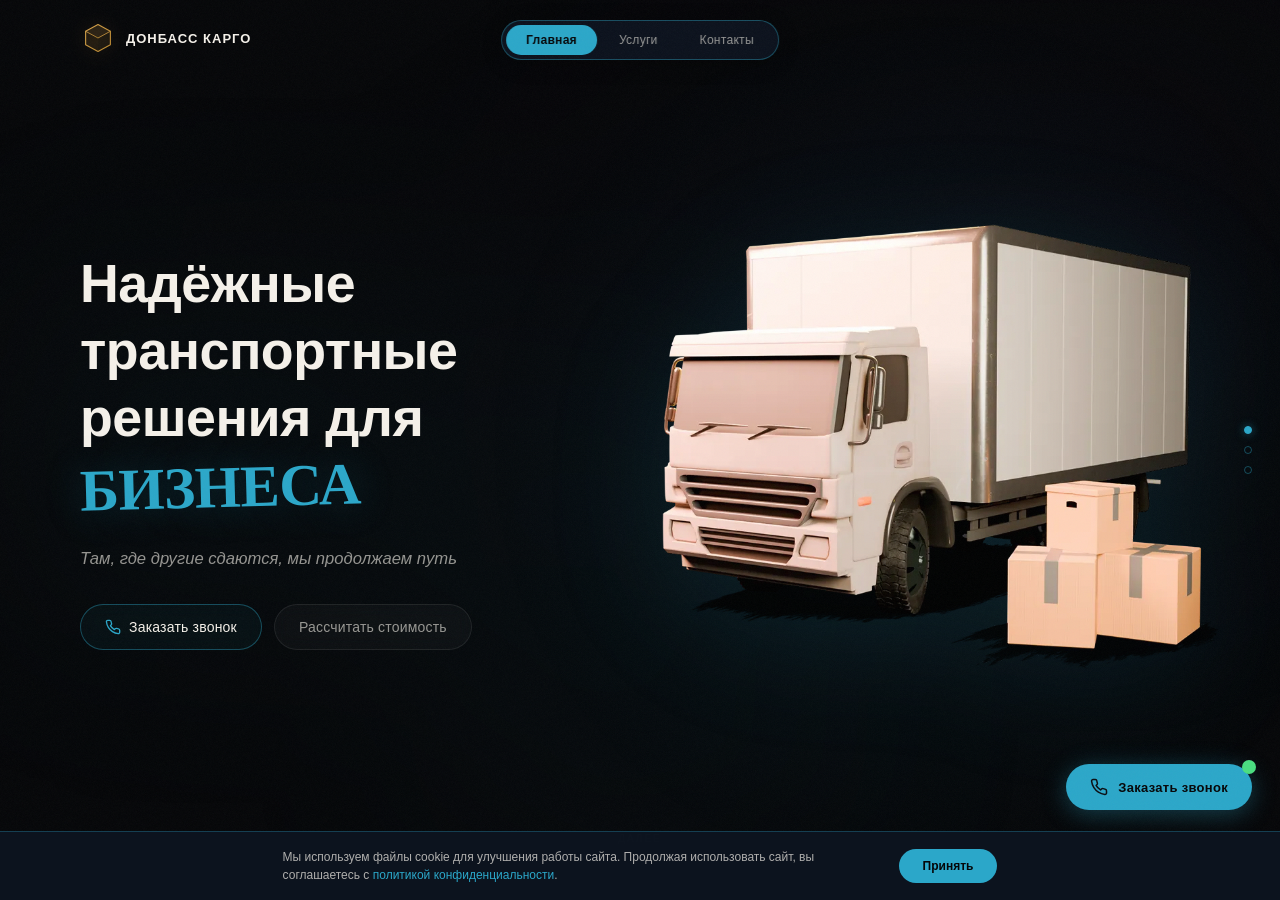
==== commit 22d10a0f: "Add files via upload" ====
--- a/index.html
+++ b/index.html
@@ -5,26 +5,24 @@
   <meta name="viewport" content="width=device-width, initial-scale=1.0">
   <title>Донбасс Карго | Грузоперевозки и логистика по России</title>
   <meta name="description" content="Донбасс Карго — надёжные транспортные решения для бизнеса. Негабаритные, шоссейные и персональные перевозки по территории Таможенного союза.">
+  <link rel="canonical" href="https://donbasscargo.ru/">
   <meta http-equiv="Content-Security-Policy" content="default-src 'self'; style-src 'self' 'unsafe-inline' https://fonts.googleapis.com; font-src https://fonts.gstatic.com; img-src 'self' data: blob: https:; script-src 'self' 'unsafe-inline'; connect-src 'self' https://fonts.googleapis.com https://fonts.gstatic.com;">
-
-  <!-- Favicon -->
+  <meta property="og:type" content="website">
+  <meta property="og:title" content="Донбасс Карго — Грузоперевозки по России и СНГ">
+  <meta property="og:description" content="Надёжные транспортные решения для бизнеса. Негабаритные, шоссейные и персональные перевозки по территории Таможенного союза.">
+  <meta property="og:url" content="https://donbasscargo.ru/">
+  <meta property="og:image" content="https://donbasscargo.ru/img/og-image.png">
+  <meta property="og:locale" content="ru_RU">
+  <meta property="og:site_name" content="Донбасс Карго">
   <link rel="icon" href="favicon.svg" type="image/svg+xml">
-
-  <!-- Fonts: preconnect + reduced weights -->
   <link rel="preconnect" href="https://fonts.googleapis.com">
   <link rel="preconnect" href="https://fonts.gstatic.com" crossorigin>
   <link rel="stylesheet" href="https://fonts.googleapis.com/css2?family=Inter:wght@300;400;500;600;700;800&family=Caveat:wght@700&display=swap">
-
-  <!-- Combined & minified CSS (single request) -->
   <link rel="stylesheet" href="css/all.min.css">
 </head>
 <body>
-
-<!-- SEO: h1 находится в hero-секции -->
-
-<!-- Logo (fixed top-left) -->
-<a class="logo" href="#" onclick="event.preventDefault(); goToSlide(0);">
-  <svg class="logo-icon" viewBox="0 0 64 64" xmlns="http://www.w3.org/2000/svg">
+<a class="logo" href="#" onclick="event.preventDefault(); goToSlide(0);" aria-label="Донбасс Карго — на главную">
+  <svg class="logo-icon" viewBox="0 0 64 64" xmlns="http://www.w3.org/2000/svg" aria-hidden="true">
     <defs>
       <linearGradient id="boxGrad" x1="0%" y1="0%" x2="100%" y2="100%">
         <stop offset="0%" style="stop-color:#D4A24C"/>
@@ -41,16 +39,11 @@
   </svg>
   <div class="logo-text">ДОНБАСС КАРГО</div>
 </a>
-
-<!-- Navigation (fixed top-center) -->
-<nav class="nav-wrapper">
-  <div class="nav-pill" id="navPill"></div>
+<nav class="nav-wrapper" aria-label="Основная навигация">
+  <div class="nav-pill" id="navPill" role="tablist"></div>
 </nav>
-
-<!-- ===== SLIDES (scroll-snap container) ===== -->
+<main>
 <div class="slides-container" id="slidesContainer">
-
-  <!-- ========== SLIDE 1: HERO ========== -->
   <section class="slide slide-hero in-view" id="slide-0" data-slide="0">
     <div class="hero-left">
       <h1 class="hero-title anim-target anim-left anim-d1">
@@ -79,12 +72,9 @@
       </picture>
     </div>
   </section>
-
-  <!-- ========== SLIDE 2: SERVICES ========== -->
   <section class="slide slide-services" id="slide-1" data-slide="1">
     <div class="services-bg-glow"></div>
     <h2 class="services-title anim-target anim-d1">Наши услуги</h2>
-
     <div class="services-cards">
       <div class="service-card anim-target anim-d2" onclick="openCallback()">
         <div class="service-icon">
@@ -100,7 +90,6 @@
           </svg>
         </a>
       </div>
-
       <div class="service-card anim-target anim-d3" onclick="openCallback()">
         <div class="service-icon">
           <svg viewBox="0 0 24 24"><path d="M4 16V4a2 2 0 0 1 2-2h12a2 2 0 0 1 2 2v12"/><path d="M2 20h20"/><path d="M12 2v14"/><path d="m8 10 4 4 4-4"/></svg>
@@ -115,7 +104,6 @@
           </svg>
         </a>
       </div>
-
       <div class="service-card anim-target anim-d4" onclick="openCallback()">
         <div class="service-icon">
           <svg viewBox="0 0 24 24"><path d="M12 2L2 7l10 5 10-5-10-5z"/><path d="M2 17l10 5 10-5"/><path d="M2 12l10 5 10-5"/></svg>
@@ -130,7 +118,6 @@
           </svg>
         </a>
       </div>
-
       <div class="service-card anim-target anim-d5" onclick="openCallback()">
         <div class="service-icon">
           <svg viewBox="0 0 24 24"><path d="M21 10c0 7-9 13-9 13s-9-6-9-13a9 9 0 0 1 18 0z"/><circle cx="12" cy="10" r="3"/></svg>
@@ -146,7 +133,6 @@
         </a>
       </div>
     </div>
-
     <div class="calc-block anim-target anim-d6">
       <p class="calc-text">Узнайте стоимость перевозки за 30 секунд</p>
       <div style="display:flex; gap:12px; justify-content:center; flex-wrap:wrap;">
@@ -168,8 +154,6 @@
       </div>
     </div>
   </section>
-
-  <!-- ========== SLIDE 3: CONTACTS ========== -->
   <section class="slide slide-contacts" id="slide-2" data-slide="2">
     <div class="contacts-main">
       <h2 class="services-title anim-target anim-d1" style="margin-bottom:20px;">Контакты</h2>
@@ -177,28 +161,31 @@
       <div class="contact-form-wrap">
         <div class="contact-form-title">Заказать обратный звонок</div>
         <div class="contact-form-subtitle">Оставьте контакты и мы перезвоним в ближайшее время</div>
-        <div class="contact-form-fields">
+        <form class="contact-form-fields" onsubmit="event.preventDefault(); submitContact();">
           <div class="input-group">
-            <input type="text" class="input-pill" placeholder="Ваше имя" id="contactName">
-            <svg class="input-icon" viewBox="0 0 24 24" fill="none" stroke-width="1.5" stroke-linecap="round" stroke-linejoin="round">
+            <label for="contactName" class="visually-hidden">Ваше имя</label>
+            <input type="text" class="input-pill" placeholder="Ваше имя" id="contactName" autocomplete="name">
+            <svg class="input-icon" viewBox="0 0 24 24" fill="none" stroke-width="1.5" stroke-linecap="round" stroke-linejoin="round" aria-hidden="true">
               <path d="M20 21v-2a4 4 0 0 0-4-4H8a4 4 0 0 0-4 4v2"/><circle cx="12" cy="7" r="4"/>
             </svg>
           </div>
           <div class="input-group">
-            <input type="tel" class="input-pill" placeholder="Ваш телефон" id="contactPhone">
-            <svg class="input-icon" viewBox="0 0 24 24" fill="none" stroke-width="1.5" stroke-linecap="round" stroke-linejoin="round">
+            <label for="contactPhone" class="visually-hidden">Ваш телефон</label>
+            <input type="tel" class="input-pill" placeholder="Ваш телефон" id="contactPhone" autocomplete="tel">
+            <svg class="input-icon" viewBox="0 0 24 24" fill="none" stroke-width="1.5" stroke-linecap="round" stroke-linejoin="round" aria-hidden="true">
               <path d="M22 16.92v3a2 2 0 0 1-2.18 2 19.79 19.79 0 0 1-8.63-3.07 19.5 19.5 0 0 1-6-6 19.79 19.79 0 0 1-3.07-8.67A2 2 0 0 1 4.11 2h3a2 2 0 0 1 2 1.72c.127.96.361 1.903.7 2.81a2 2 0 0 1-.45 2.11L8.09 9.91a16 16 0 0 0 6 6l1.27-1.27a2 2 0 0 1 2.11-.45c.907.339 1.85.573 2.81.7A2 2 0 0 1 22 16.92z"/>
             </svg>
           </div>
           <div class="input-group">
-            <input type="email" class="input-pill" placeholder="Ваш e-mail (необязательно)" id="contactEmail">
-            <svg class="input-icon" viewBox="0 0 24 24" fill="none" stroke-width="1.5" stroke-linecap="round" stroke-linejoin="round">
+            <label for="contactEmail" class="visually-hidden">Ваш e-mail</label>
+            <input type="email" class="input-pill" placeholder="Ваш e-mail (необязательно)" id="contactEmail" autocomplete="email">
+            <svg class="input-icon" viewBox="0 0 24 24" fill="none" stroke-width="1.5" stroke-linecap="round" stroke-linejoin="round" aria-hidden="true">
               <rect x="2" y="4" width="20" height="16" rx="2"/><path d="m22 7-8.97 5.7a1.94 1.94 0 0 1-2.06 0L2 7"/>
             </svg>
           </div>
           <label class="consent-label"><input type="checkbox" id="contactConsent"> Я соглашаюсь с <a href="privacy.html" target="_blank">политикой конфиденциальности</a></label>
-          <button class="submit-btn" onclick="submitContact()">Перезвоните мне</button>
-        </div>
+          <button type="submit" class="submit-btn">Перезвоните мне</button>
+        </form>
         <div class="contact-form-socials">
           <span>или напишите нам:</span>
           <div class="contact-form-social-links">
@@ -218,10 +205,7 @@
         </div>
       </div>
     </div>
-
-    </div><!-- /contacts-main -->
-
-    <!-- Clients — реальные SVG-логотипы -->
+    </div>
     <div class="clients-block anim-target anim-d3">
       <div class="clients-title">Нам доверяют</div>
       <div class="clients-logos">
@@ -232,8 +216,6 @@
         <img src="img/client-leroy.svg" alt="Леруа Мерлен" class="client-logo-img" loading="lazy">
       </div>
     </div>
-
-    <!-- Footer -->
     <footer class="footer anim-target anim-d4">
       <div class="footer-inner">
         <div class="footer-brand">
@@ -278,24 +260,20 @@
         </div>
       </div>
       <div class="footer-bottom">
-        <div class="footer-copy">&copy; 2025 Донбасс Карго. Все права защищены.</div>
+        <div class="footer-copy">&copy; 2025 ООО «Донбасс Карго». Все права защищены. ОГРН: 0000000000000 ИНН: 0000000000</div>
         <div class="footer-legal">
           <a href="privacy.html" target="_blank">Политика конфиденциальности</a>
         </div>
       </div>
     </footer>
   </section>
-
-</div><!-- /slides-container -->
-
-<!-- Slide dots -->
+</div>
+</main>
 <div class="slide-dots" id="slideDots">
-  <button class="slide-dot active" data-slide="0" onclick="goToSlide(0)"></button>
-  <button class="slide-dot" data-slide="1" onclick="goToSlide(1)"></button>
-  <button class="slide-dot" data-slide="2" onclick="goToSlide(2)"></button>
-</div>
-
-<!-- Scroll indicator -->
+  <button class="slide-dot active" data-slide="0" onclick="goToSlide(0)" aria-label="Главная"></button>
+  <button class="slide-dot" data-slide="1" onclick="goToSlide(1)" aria-label="Услуги"></button>
+  <button class="slide-dot" data-slide="2" onclick="goToSlide(2)" aria-label="Контакты"></button>
+</div>
 <div class="scroll-indicator" id="scrollIndicator" onclick="goToSlide(currentSlide + 1)">
   <span>Далее</span>
   <div class="scroll-arrow">
@@ -304,22 +282,16 @@
     </svg>
   </div>
 </div>
-
-<!-- Floating callback button -->
-<button class="floating-callback" onclick="openCallback()">
+<button class="floating-callback" onclick="openCallback()" aria-label="Заказать обратный звонок">
   <span class="pulse-ring"></span>
-  <svg viewBox="0 0 24 24" fill="none" stroke="#0A0E14" stroke-width="2" stroke-linecap="round" stroke-linejoin="round">
+  <svg viewBox="0 0 24 24" fill="none" stroke="#0A0E14" stroke-width="2" stroke-linecap="round" stroke-linejoin="round" aria-hidden="true">
     <path d="M22 16.92v3a2 2 0 0 1-2.18 2 19.79 19.79 0 0 1-8.63-3.07 19.5 19.5 0 0 1-6-6 19.79 19.79 0 0 1-3.07-8.67A2 2 0 0 1 4.11 2h3a2 2 0 0 1 2 1.72c.127.96.361 1.903.7 2.81a2 2 0 0 1-.45 2.11L8.09 9.91a16 16 0 0 0 6 6l1.27-1.27a2 2 0 0 1 2.11-.45c.907.339 1.85.573 2.81.7A2 2 0 0 1 22 16.92z"/>
   </svg>
   <span class="callback-text">Заказать звонок</span>
 </button>
-
-<!-- Calculator Modal — пошаговый квиз -->
 <div class="modal-overlay" id="calcModal">
-  <div class="modal-content modal-calc">
-    <button class="modal-close" onclick="closeCalculator()">&#x2715;</button>
-
-    <!-- Progress bar -->
+  <div class="modal-content modal-calc" role="dialog" aria-modal="true" aria-labelledby="calcTitle">
+    <button class="modal-close" onclick="closeCalculator()" aria-label="Закрыть">&#x2715;</button>
     <div class="calc-progress">
       <div class="calc-step-dots">
         <span class="calc-step-dot active" data-step="1"></span>
@@ -328,15 +300,15 @@
       </div>
       <div class="calc-step-label" id="calcStepLabel">Шаг 1 из 3 — Маршрут</div>
     </div>
-
-    <!-- STEP 1: Маршрут -->
     <div class="calc-step active" data-step="1">
-      <div class="calc-step-title">Откуда и куда?</div>
+      <div class="calc-step-title" id="calcTitle">Откуда и куда?</div>
       <div class="calc-step-desc">Начните вводить город — подсказки подгрузятся автоматически</div>
       <div class="modal-field">
+        <label for="calcFrom" class="visually-hidden">Город отправления</label>
         <input type="text" class="modal-input" placeholder="Город отправления" id="calcFrom" autocomplete="off">
       </div>
       <div class="modal-field">
+        <label for="calcTo" class="visually-hidden">Город назначения</label>
         <input type="text" class="modal-input" placeholder="Город назначения" id="calcTo" autocomplete="off">
       </div>
       <div class="calc-distance-hint" id="calcDistanceHint">Введите оба города для расчёта расстояния</div>
@@ -345,8 +317,6 @@
         <button class="calc-nav-btn calc-nav-next" onclick="calcNext(2)">Далее</button>
       </div>
     </div>
-
-    <!-- STEP 2: Груз -->
     <div class="calc-step" data-step="2">
       <div class="calc-step-title">Опишите груз</div>
       <div class="calc-step-desc">Укажите тип, вес и габариты</div>
@@ -369,16 +339,20 @@
         <input type="hidden" id="calcCargo" value="">
       </div>
       <div class="modal-field">
+        <label for="calcWeight" class="visually-hidden">Вес (кг)</label>
         <input type="number" class="modal-input" placeholder="Вес (кг)" id="calcWeight" min="1">
       </div>
       <div class="calc-dim-row">
         <div class="modal-field calc-dim-field">
+          <label for="calcLength" class="visually-hidden">Длина (см)</label>
           <input type="number" class="modal-input" placeholder="Длина (см)" id="calcLength" min="1">
         </div>
         <div class="modal-field calc-dim-field">
+          <label for="calcWidth" class="visually-hidden">Ширина (см)</label>
           <input type="number" class="modal-input" placeholder="Ширина (см)" id="calcWidth" min="1">
         </div>
         <div class="modal-field calc-dim-field">
+          <label for="calcHeight" class="visually-hidden">Высота (см)</label>
           <input type="number" class="modal-input" placeholder="Высота (см)" id="calcHeight" min="1">
         </div>
       </div>
@@ -388,8 +362,6 @@
         <button class="calc-nav-btn calc-nav-next calc-nav-submit" onclick="submitCalc()">Рассчитать стоимость</button>
       </div>
     </div>
-
-    <!-- STEP 3: Результат -->
     <div class="calc-step" data-step="3">
       <div class="calc-step-title">Примерная стоимость</div>
       <div class="calc-result-range">
@@ -415,28 +387,29 @@
     </div>
   </div>
 </div>
-
-<!-- Callback Modal -->
 <div class="modal-overlay" id="callbackModal">
-  <div class="modal-content">
-    <button class="modal-close" onclick="closeCallback()">&#x2715;</button>
-    <div class="modal-title">Заказать обратный звонок</div>
+  <div class="modal-content" role="dialog" aria-modal="true" aria-labelledby="cbTitle">
+    <button class="modal-close" onclick="closeCallback()" aria-label="Закрыть">&#x2715;</button>
+    <div class="modal-title" id="cbTitle">Заказать обратный звонок</div>
     <div class="modal-desc">Оставьте контакты и мы перезвоним в ближайшее время</div>
-    <div class="modal-field">
-      <input type="text" class="modal-input" placeholder="Ваше имя" id="cbName">
-    </div>
-    <div class="modal-field">
-      <input type="tel" class="modal-input" placeholder="Ваш телефон" id="cbPhone">
-    </div>
-    <div class="modal-field">
-      <input type="email" class="modal-input" placeholder="Ваш e-mail (необязательно)" id="cbEmail">
-    </div>
-    <label class="consent-label"><input type="checkbox" id="cbConsent"> Я соглашаюсь с <a href="privacy.html" target="_blank">политикой конфиденциальности</a></label>
-    <button class="modal-submit" style="background:var(--accent); color:var(--bg-deep); border-color:var(--accent); font-weight:700;" onclick="submitCallback()">Перезвоните мне</button>
+    <form onsubmit="event.preventDefault(); submitCallback();">
+      <div class="modal-field">
+        <label for="cbName" class="visually-hidden">Ваше имя</label>
+        <input type="text" class="modal-input" placeholder="Ваше имя" id="cbName" autocomplete="name">
+      </div>
+      <div class="modal-field">
+        <label for="cbPhone" class="visually-hidden">Ваш телефон</label>
+        <input type="tel" class="modal-input" placeholder="Ваш телефон" id="cbPhone" autocomplete="tel">
+      </div>
+      <div class="modal-field">
+        <label for="cbEmail" class="visually-hidden">Ваш e-mail</label>
+        <input type="email" class="modal-input" placeholder="Ваш e-mail (необязательно)" id="cbEmail" autocomplete="email">
+      </div>
+      <label class="consent-label"><input type="checkbox" id="cbConsent"> Я соглашаюсь с <a href="privacy.html" target="_blank">политикой конфиденциальности</a></label>
+      <button type="submit" class="modal-submit" style="background:var(--accent); color:var(--bg-deep); border-color:var(--accent); font-weight:700;">Перезвоните мне</button>
+    </form>
   </div>
 </div>
-
-<!-- Toast -->
 <div class="toast" id="toast">
   <svg viewBox="0 0 24 24" fill="none" stroke-width="2" stroke-linecap="round" stroke-linejoin="round">
     <path d="M22 11.08V12a10 10 0 1 1-5.93-9.14"/>
@@ -444,14 +417,10 @@
   </svg>
   <span id="toastText"></span>
 </div>
-
-<!-- Cookie consent banner -->
 <div class="cookie-banner" id="cookieBanner">
   <div class="cookie-text">Мы используем файлы cookie для улучшения работы сайта. Продолжая использовать сайт, вы соглашаетесь с <a href="privacy.html" target="_blank">политикой конфиденциальности</a>.</div>
   <button class="cookie-accept" onclick="acceptCookies()">Принять</button>
 </div>
-
-<!-- Single minified JS bundle (defer — non-blocking) -->
 <script src="js/all.min.js" defer></script>
 <script>
   document.addEventListener('DOMContentLoaded', function() {
@@ -459,8 +428,6 @@
     initSlideObserver();
   });
 </script>
-
-<!-- Schema.org микроразметка -->
 <script type="application/ld+json">
 {
   "@context": "https://schema.org",
--- a/css/all.min.css
+++ b/css/all.min.css
@@ -1,8 +1,8 @@
-*,*::before,*::after{margin:0;padding:0;box-sizing:border-box}:root{--bg-deep:#050608;--bg-primary:#0A0E14;--bg-card:#0D1520;--accent:#2BA7C9;--accent-hover:#3BB4D6;--text-primary:#F5F1EA;--text-secondary:rgba(245,241,234,0.6);--text-muted:rgba(245,241,234,0.35);--border-accent:rgba(43,167,201,0.4);--footer-bg:#1E1B33;--pill-radius:9999px;--card-radius:10px;--transition:0.3s cubic-bezier(0.4,0,0.2,1)}.visually-hidden{position:absolute;width:1px;height:1px;padding:0;margin:-1px;overflow:hidden;clip:rect(0,0,0,0);border:0;white-space:nowrap}html{height:100%;overflow:hidden}body{font-family:'Inter',sans-serif;background-color:var(--bg-deep);color:var(--text-primary);height:100%;overflow:hidden;position:relative}body::before{content:'';position:fixed;top:0;left:0;width:100%;height:100%;pointer-events:none;z-index:10000;opacity:0.04;background-image:url("data:image/svg+xml,%3Csvg viewBox='0 0 512 512' xmlns='http://www.w3.org/2000/svg'%3E%3Cfilter id='n'%3E%3CfeTurbulence type='fractalNoise' baseFrequency='0.85' numOctaves='4' stitchTiles='stitch'/%3E%3C/filter%3E%3Crect width='100%25' height='100%25' filter='url(%23n)'/%3E%3C/svg%3E");background-size:256px 256px}body::after{content:'';position:fixed;top:0;left:0;width:100%;height:100%;pointer-events:none;z-index:-1;background:radial-gradient(ellipse at 15% 50%,rgba(43,167,201,0.04) 0%,transparent 50%),radial-gradient(ellipse at 85% 30%,rgba(90,50,120,0.04) 0%,transparent 50%),radial-gradient(ellipse at 50% 80%,rgba(43,167,201,0.03) 0%,transparent 40%);filter:blur(80px)}.frame-border{display:none}.slides-container{width:100%;height:100vh;overflow-y:auto;scroll-snap-type:y mandatory;scroll-behavior:smooth;-webkit-overflow-scrolling:touch;scrollbar-width:none;-ms-overflow-style:none}.slides-container::-webkit-scrollbar{display:none}.slide{width:100%;min-height:100vh;scroll-snap-align:start;scroll-snap-stop:always;display:flex;position:relative;overflow-x:clip}.logo{position:fixed;top:20px;left:80px;z-index:1001;display:flex;align-items:center;gap:10px;cursor:pointer;transition:transform var(--transition);text-decoration:none}.logo:hover{transform:scale(1.05)}.logo-icon{width:36px;height:36px;filter:drop-shadow(0 2px 8px rgba(200,140,60,0.3))}.logo-text{font-size:13px;font-weight:700;letter-spacing:1px;color:var(--text-primary);white-space:nowrap}.nav-wrapper{position:fixed;top:20px;left:50%;transform:translateX(-50%);z-index:1000;display:flex;align-items:center}.nav-pill{display:flex;align-items:center;background:rgba(13,21,32,0.85);border:1px solid var(--border-accent);border-radius:var(--pill-radius);padding:4px;gap:2px;backdrop-filter:blur(16px);-webkit-backdrop-filter:blur(16px);box-shadow:0 4px 20px rgba(0,0,0,0.3)}.nav-btn{padding:8px 20px;border-radius:var(--pill-radius);border:none;background:transparent;color:var(--text-secondary);font-family:'Inter',sans-serif;font-size:12px;font-weight:500;cursor:pointer;transition:all var(--transition);white-space:nowrap;letter-spacing:0.3px}.nav-btn:hover{color:var(--text-primary);background:rgba(43,167,201,0.08)}.nav-btn.active{background:var(--accent);color:var(--bg-deep);font-weight:600}.scroll-indicator{position:fixed;bottom:24px;left:50%;transform:translateX(-50%);z-index:999;display:flex;flex-direction:column;align-items:center;gap:8px;cursor:pointer;transition:opacity 0.4s ease}.scroll-indicator.hidden{opacity:0;pointer-events:none}.scroll-indicator span{font-size:10px;letter-spacing:2px;text-transform:uppercase;color:var(--text-muted)}.scroll-arrow{width:24px;height:24px;animation:scrollBounce 2s ease-in-out infinite}.scroll-arrow svg{stroke:var(--text-muted);width:100%;height:100%}@keyframes scrollBounce{0%,100%{transform:translateY(0)}50%{transform:translateY(6px)}}.slide-dots{position:fixed;right:28px;top:50%;transform:translateY(-50%);z-index:999;display:flex;flex-direction:column;gap:12px}.slide-dot{width:8px;height:8px;border-radius:50%;border:1px solid var(--border-accent);background:transparent;cursor:pointer;transition:all var(--transition);padding:0}.slide-dot.active{background:var(--accent);border-color:var(--accent);box-shadow:0 0 8px rgba(43,167,201,0.5)}.slide-dot:hover{border-color:var(--accent)}
-.slide-hero{align-items:center;justify-content:center;padding:0 60px;gap:20px;max-width:1400px;margin:0 auto}.hero-left{flex:0 0 52%;max-width:52%;display:flex;flex-direction:column;align-items:flex-start;padding-left:20px}.hero-right{flex:0 0 46%;max-width:46%;display:flex;align-items:center;justify-content:center;position:relative}.hero-title{font-size:clamp(36px,4.2vw,62px);font-weight:800;line-height:1.25;margin-bottom:20px;letter-spacing:-0.5px}.hero-title .handwritten{font-family:'Caveat',cursive;font-weight:700;font-size:1.1em;display:inline-block;transform:rotate(-1.5deg);color:var(--accent);text-shadow:0 0 40px rgba(43,167,201,0.25)}.hero-slogan{font-size:clamp(15px,1.3vw,19px);color:var(--text-secondary);line-height:1.65;margin-bottom:32px;max-width:520px;font-weight:300;font-style:italic}.hero-buttons{display:flex;gap:12px;flex-wrap:wrap}.hero-cta{display:inline-flex;align-items:center;gap:8px;padding:14px 24px;border:1px solid rgba(43,167,201,0.4);border-radius:var(--pill-radius);background:rgba(43,167,201,0.05);color:var(--text-primary);font-family:'Inter',sans-serif;font-size:14px;font-weight:500;cursor:pointer;transition:all var(--transition);text-decoration:none;backdrop-filter:blur(8px);letter-spacing:0.2px;white-space:nowrap}.hero-cta:hover{background:rgba(43,167,201,0.12);border-color:var(--accent);color:var(--accent);transform:translateY(-1px);box-shadow:0 4px 20px rgba(43,167,201,0.1)}.hero-cta:active{transform:translateY(0)}.hero-cta svg{width:16px;height:16px;stroke:var(--accent);flex-shrink:0}.hero-cta:hover svg{stroke:var(--accent)}.hero-cta-secondary{border-color:rgba(255,255,255,0.08);background:rgba(255,255,255,0.03);color:var(--text-secondary)}.hero-cta-secondary:hover{border-color:rgba(255,255,255,0.15);background:rgba(255,255,255,0.06);color:var(--text-primary)}.hero-cta-secondary svg{stroke:var(--text-secondary)}.hero-cta-secondary:hover svg{stroke:var(--text-primary)}.hero-truck{width:100%;max-width:780px;height:auto;object-fit:contain;filter:drop-shadow(0 20px 60px rgba(43,167,201,0.1));animation:truckFloat 6s ease-in-out infinite}@keyframes truckFloat{0%,100%{transform:translateY(0)}50%{transform:translateY(-10px)}}.hero-glow{position:absolute;width:900px;height:900px;border-radius:50%;background:radial-gradient(circle,rgba(43,167,201,0.08) 0%,rgba(43,167,201,0.03) 40%,transparent 70%);top:50%;left:50%;transform:translate(-50%,-50%);pointer-events:none}.floating-callback{position:fixed;bottom:90px;right:28px;z-index:998;display:flex;align-items:center;justify-content:center;gap:10px;padding:14px 24px;background:var(--accent);color:var(--bg-deep);border:none;border-radius:var(--pill-radius);font-family:'Inter',sans-serif;font-size:13px;font-weight:700;cursor:pointer;transition:all var(--transition);box-shadow:0 4px 24px rgba(43,167,201,0.35);letter-spacing:0.3px;white-space:nowrap;overflow:visible}.floating-callback:hover{background:var(--accent-hover);transform:translateY(-2px);box-shadow:0 8px 32px rgba(43,167,201,0.45)}.floating-callback svg{width:18px;height:18px;fill:none !important;stroke:#0A0E14 !important;stroke-width:2;stroke-linecap:round;stroke-linejoin:round}.floating-callback .pulse-ring{position:absolute;top:-4px;right:-4px;width:14px;height:14px;border-radius:50%;background:#4ADE80;animation:pulse 2s ease-in-out infinite}@keyframes pulse{0%,100%{transform:scale(1);opacity:1}50%{transform:scale(1.4);opacity:0.5}}
+*,*::before,*::after{margin:0;padding:0;box-sizing:border-box}:root{--bg-deep:#050608;--bg-primary:#0A0E14;--bg-card:#0D1520;--accent:#2BA7C9;--accent-hover:#3BB4D6;--text-primary:#F5F1EA;--text-secondary:rgba(245,241,234,0.6);--text-muted:rgba(245,241,234,0.35);--border-accent:rgba(43,167,201,0.4);--footer-bg:#1E1B33;--pill-radius:9999px;--card-radius:10px;--transition:0.3s cubic-bezier(0.4,0,0.2,1)}.visually-hidden{position:absolute;width:1px;height:1px;padding:0;margin:-1px;overflow:hidden;clip:rect(0,0,0,0);border:0;white-space:nowrap}html{height:100%;overflow:hidden}body{font-family:'Inter',sans-serif;background-color:var(--bg-deep);color:var(--text-primary);height:100%;overflow:hidden;position:relative}body::before{content:'';position:fixed;top:0;left:0;width:100%;height:100%;pointer-events:none;z-index:10000;opacity:0.04;background-image:url("data:image/svg+xml,%3Csvg viewBox='0 0 512 512' xmlns='http://www.w3.org/2000/svg'%3E%3Cfilter id='n'%3E%3CfeTurbulence type='fractalNoise' baseFrequency='0.85' numOctaves='4' stitchTiles='stitch'/%3E%3C/filter%3E%3Crect width='100%25' height='100%25' filter='url(%23n)'/%3E%3C/svg%3E");background-size:256px 256px}body::after{content:'';position:fixed;top:0;left:0;width:100%;height:100%;pointer-events:none;z-index:-1;background:radial-gradient(ellipse at 15% 50%,rgba(43,167,201,0.04) 0%,transparent 50%),radial-gradient(ellipse at 85% 30%,rgba(90,50,120,0.04) 0%,transparent 50%),radial-gradient(ellipse at 50% 80%,rgba(43,167,201,0.03) 0%,transparent 40%);filter:blur(80px)}.frame-border{display:none}.slides-container{width:100%;height:100vh;overflow-y:auto;scroll-snap-type:y mandatory;scroll-behavior:smooth;-webkit-overflow-scrolling:touch;scrollbar-width:none;-ms-overflow-style:none}.slides-container::-webkit-scrollbar{display:none}.slide{width:100%;min-height:100vh;scroll-snap-align:start;scroll-snap-stop:always;display:flex;position:relative}.slide-hero{overflow:visible}.logo{position:fixed;top:20px;left:80px;z-index:1001;display:flex;align-items:center;gap:10px;cursor:pointer;transition:transform var(--transition);text-decoration:none}.logo:hover{transform:scale(1.05)}.logo-icon{width:36px;height:36px;filter:drop-shadow(0 2px 8px rgba(200,140,60,0.3))}.logo-text{font-size:13px;font-weight:700;letter-spacing:1px;color:var(--text-primary);white-space:nowrap}.nav-wrapper{position:fixed;top:20px;left:50%;transform:translateX(-50%);z-index:1000;display:flex;align-items:center}.nav-pill{display:flex;align-items:center;background:rgba(13,21,32,0.85);border:1px solid var(--border-accent);border-radius:var(--pill-radius);padding:4px;gap:2px;backdrop-filter:blur(16px);-webkit-backdrop-filter:blur(16px);box-shadow:0 4px 20px rgba(0,0,0,0.3)}.nav-btn{padding:8px 20px;border-radius:var(--pill-radius);border:none;background:transparent;color:var(--text-secondary);font-family:'Inter',sans-serif;font-size:12px;font-weight:500;cursor:pointer;transition:all var(--transition);white-space:nowrap;letter-spacing:0.3px}.nav-btn:hover{color:var(--text-primary);background:rgba(43,167,201,0.08)}.nav-btn.active{background:var(--accent);color:var(--bg-deep);font-weight:600}.scroll-indicator{position:fixed;bottom:24px;left:50%;transform:translateX(-50%);z-index:999;display:flex;flex-direction:column;align-items:center;gap:8px;cursor:pointer;transition:opacity 0.4s ease}.scroll-indicator.hidden{opacity:0;pointer-events:none}.scroll-indicator span{font-size:10px;letter-spacing:2px;text-transform:uppercase;color:var(--text-muted)}.scroll-arrow{width:24px;height:24px;animation:scrollBounce 2s ease-in-out infinite}.scroll-arrow svg{stroke:var(--text-muted);width:100%;height:100%}@keyframes scrollBounce{0%,100%{transform:translateY(0)}50%{transform:translateY(6px)}}.slide-dots{position:fixed;right:28px;top:50%;transform:translateY(-50%);z-index:999;display:flex;flex-direction:column;gap:12px}.slide-dot{width:8px;height:8px;border-radius:50%;border:1px solid var(--border-accent);background:transparent;cursor:pointer;transition:all var(--transition);padding:0}.slide-dot.active{background:var(--accent);border-color:var(--accent);box-shadow:0 0 8px rgba(43,167,201,0.5)}.slide-dot:hover{border-color:var(--accent)}
+.slide-hero{align-items:center;justify-content:center;padding:0 60px;gap:20px;margin:0 auto;overflow:visible}.hero-left{flex:0 0 48%;max-width:48%;display:flex;flex-direction:column;align-items:flex-start;padding-left:20px}.hero-right{flex:1 1 auto;display:flex;align-items:center;justify-content:center;position:relative;max-width:none;min-width:0}.hero-title{font-size:clamp(36px,4.2vw,62px);font-weight:800;line-height:1.25;margin-bottom:20px;letter-spacing:-0.5px}.hero-title .handwritten{font-family:'Caveat',cursive;font-weight:700;font-size:1.1em;display:inline-block;transform:rotate(-1.5deg);color:var(--accent);text-shadow:0 0 40px rgba(43,167,201,0.25)}.hero-slogan{font-size:clamp(15px,1.3vw,19px);color:var(--text-secondary);line-height:1.65;margin-bottom:32px;max-width:520px;font-weight:300;font-style:italic}.hero-buttons{display:flex;gap:12px;flex-wrap:wrap}.hero-cta{display:inline-flex;align-items:center;gap:8px;padding:14px 24px;border:1px solid rgba(43,167,201,0.4);border-radius:var(--pill-radius);background:rgba(43,167,201,0.05);color:var(--text-primary);font-family:'Inter',sans-serif;font-size:14px;font-weight:500;cursor:pointer;transition:all var(--transition);text-decoration:none;backdrop-filter:blur(8px);letter-spacing:0.2px;white-space:nowrap}.hero-cta:hover{background:rgba(43,167,201,0.12);border-color:var(--accent);color:var(--accent);transform:translateY(-1px);box-shadow:0 4px 20px rgba(43,167,201,0.1)}.hero-cta:active{transform:translateY(0)}.hero-cta svg{width:16px;height:16px;stroke:var(--accent);flex-shrink:0}.hero-cta:hover svg{stroke:var(--accent)}.hero-cta-secondary{border-color:rgba(255,255,255,0.08);background:rgba(255,255,255,0.03);color:var(--text-secondary)}.hero-cta-secondary:hover{border-color:rgba(255,255,255,0.15);background:rgba(255,255,255,0.06);color:var(--text-primary)}.hero-cta-secondary svg{stroke:var(--text-secondary)}.hero-cta-secondary:hover svg{stroke:var(--text-primary)}.hero-truck{width:100%;max-width:780px;height:auto;object-fit:contain;filter:drop-shadow(0 20px 60px rgba(43,167,201,0.1));animation:truckFloat 6s ease-in-out infinite}@keyframes truckFloat{0%,100%{transform:translateY(0)}50%{transform:translateY(-10px)}}.hero-glow{position:absolute;width:900px;height:900px;border-radius:50%;background:radial-gradient(circle,rgba(43,167,201,0.08) 0%,rgba(43,167,201,0.03) 40%,transparent 70%);top:50%;left:50%;transform:translate(-50%,-50%);pointer-events:none}.floating-callback{position:fixed;bottom:90px;right:28px;z-index:998;display:flex;align-items:center;justify-content:center;gap:10px;padding:14px 24px;background:var(--accent);color:var(--bg-deep);border:none;border-radius:var(--pill-radius);font-family:'Inter',sans-serif;font-size:13px;font-weight:700;cursor:pointer;transition:all var(--transition);box-shadow:0 4px 24px rgba(43,167,201,0.35);letter-spacing:0.3px;white-space:nowrap;overflow:visible}.floating-callback:hover{background:var(--accent-hover);transform:translateY(-2px);box-shadow:0 8px 32px rgba(43,167,201,0.45)}.floating-callback svg{width:18px;height:18px;fill:none !important;stroke:#0A0E14 !important;stroke-width:2;stroke-linecap:round;stroke-linejoin:round}.floating-callback .pulse-ring{position:absolute;top:-4px;right:-4px;width:14px;height:14px;border-radius:50%;background:#4ADE80;animation:pulse 2s ease-in-out infinite}@keyframes pulse{0%,100%{transform:scale(1);opacity:1}50%{transform:scale(1.4);opacity:0.5}}
 .slide-services{flex-direction:column;align-items:center;justify-content:center;position:relative}.services-bg-glow{position:absolute;top:10%;left:50%;transform:translateX(-50%);width:1200px;height:900px;border-radius:50%;background:radial-gradient(ellipse at center,rgba(43,167,201,0.1) 0%,rgba(43,167,201,0.04) 35%,transparent 65%);pointer-events:none}.services-title{font-size:clamp(26px,3.2vw,44px);font-weight:300;letter-spacing:3px;text-transform:uppercase;margin-bottom:50px;text-align:center;position:relative}.services-cards{display:grid;grid-template-columns:repeat(4,1fr);gap:18px;max-width:1180px;width:100%;padding:0 60px;margin-bottom:40px}.service-card{background:var(--bg-card);border:1px solid rgba(255,255,255,0.07);border-radius:var(--card-radius);padding:26px 22px;transition:all var(--transition);display:flex;flex-direction:column;position:relative;overflow:hidden;cursor:pointer}.service-card::before{content:'';position:absolute;top:0;left:0;right:0;height:2px;background:linear-gradient(90deg,transparent,var(--accent),transparent);opacity:0;transition:opacity var(--transition)}.service-card:hover{border-color:rgba(43,167,201,0.25);transform:translateY(-4px);box-shadow:0 12px 40px rgba(0,0,0,0.4)}.service-card:hover::before{opacity:1}.service-icon{width:40px;height:40px;margin-bottom:16px;display:flex;align-items:center;justify-content:center;border-radius:10px;background:rgba(43,167,201,0.08);border:1px solid rgba(43,167,201,0.15)}.service-icon svg{width:20px;height:20px;stroke:var(--accent);fill:none;stroke-width:1.5;stroke-linecap:round;stroke-linejoin:round}.service-card-title{font-size:12px;font-weight:700;letter-spacing:1.5px;text-transform:uppercase;color:var(--accent);margin-bottom:14px;line-height:1.4}.service-card-desc{font-size:13px;color:var(--text-secondary);line-height:1.55;margin-bottom:20px;flex:1}.service-card-link{display:inline-flex;align-items:center;gap:5px;color:var(--text-muted);font-style:italic;font-size:13px;text-decoration:none;transition:color var(--transition);align-self:flex-end}.service-card-link:hover{color:var(--accent)}.service-card-link svg{width:13px;height:13px;stroke:currentColor;transition:transform var(--transition)}.service-card-link:hover svg{transform:translateX(3px)}.calc-block{text-align:center;position:relative}.calc-text{font-size:15px;color:var(--text-secondary);margin-bottom:16px;font-weight:300}.calc-btn{display:inline-flex;align-items:center;gap:10px;padding:13px 34px;border:1px solid var(--accent);border-radius:var(--pill-radius);background:rgba(43,167,201,0.08);color:var(--accent);font-family:'Inter',sans-serif;font-size:14px;font-weight:600;cursor:pointer;transition:all var(--transition);backdrop-filter:blur(8px);letter-spacing:0.3px}.calc-btn:hover{background:rgba(43,167,201,0.18);border-color:var(--accent-hover);transform:translateY(-2px);box-shadow:0 8px 32px rgba(43,167,201,0.12)}.calc-btn:active{transform:translateY(0)}.calc-btn svg{width:18px;height:18px;stroke:var(--accent)}
 .slide-contacts{flex-direction:column;align-items:center;justify-content:center;gap:0;padding:0;min-height:100vh}.contacts-main{display:flex;flex-direction:column;align-items:center;justify-content:center;flex:1;width:100%;gap:16px;padding:60px 40px 0}.contact-block{background:var(--bg-card);border:1px solid rgba(255,255,255,0.07);border-radius:var(--card-radius);max-width:520px;width:100%;padding:36px 40px;text-align:center}.footer{width:100%;margin-top:auto;padding:16px 0 0;background:rgba(255,255,255,0.02);border-top:1px solid rgba(255,255,255,0.06);flex-shrink:0}.contact-form-title{font-size:18px;font-weight:700;color:var(--text-primary);margin-bottom:6px}.contact-form-subtitle{font-size:12px;color:var(--text-secondary);margin-bottom:24px;line-height:1.5}.contact-form-fields{display:flex;flex-direction:column;gap:10px;margin-bottom:20px}.contact-form-socials{font-size:11px;color:var(--text-muted)}.contact-form-socials span{display:block;margin-bottom:10px}.contact-form-social-links{display:flex;justify-content:center;gap:12px}.contact-form-social-links a{width:34px;height:34px;border-radius:50%;border:1px solid rgba(255,255,255,0.08);display:flex;align-items:center;justify-content:center;color:var(--text-secondary);text-decoration:none;transition:all var(--transition)}.contact-form-social-links a:hover{border-color:var(--accent);color:var(--accent);background:rgba(43,167,201,0.06)}.contact-form-social-links a svg{width:16px;height:16px;fill:currentColor}.submit-btn{width:100%;padding:12px 24px;border:1px solid var(--accent);border-radius:var(--pill-radius);background:rgba(43,167,201,0.1);color:var(--accent);font-family:'Inter',sans-serif;font-size:13px;font-weight:600;cursor:pointer;transition:all var(--transition);letter-spacing:0.3px}.submit-btn:hover{background:rgba(43,167,201,0.2);border-color:var(--accent-hover);transform:translateY(-1px)}.submit-btn:active{transform:translateY(0)}.input-group{margin-bottom:0;position:relative}.input-pill{display:flex;align-items:center;width:100%;padding:12px 18px;padding-right:42px;border:1px solid rgba(255,255,255,0.08);border-radius:var(--pill-radius);background:rgba(255,255,255,0.02);color:var(--text-primary);font-family:'Inter',sans-serif;font-size:13px;transition:all var(--transition);outline:none}.input-pill::placeholder{color:var(--text-muted)}.input-pill:focus{border-color:var(--accent);background:rgba(43,167,201,0.03);box-shadow:0 0 0 3px rgba(43,167,201,0.06)}.input-icon{position:absolute;right:16px;top:50%;transform:translateY(-50%);width:16px;height:16px;stroke:var(--text-muted);pointer-events:none}.clients-block{text-align:center;width:100%;padding:0 40px 16px}.clients-title{font-size:11px;font-weight:700;letter-spacing:2px;text-transform:uppercase;color:var(--text-muted);margin-bottom:12px}.clients-logos{display:flex;align-items:center;justify-content:center;gap:24px;flex-wrap:wrap}.client-logo-svg{height:42px;width:auto;transition:all var(--transition);cursor:pointer}.client-logo-svg:hover{opacity:1 !important;transform:scale(1.08);filter:brightness(1.1)}.client-logo-img{height:32px;width:auto;object-fit:contain;transition:all var(--transition);filter:brightness(1.05) drop-shadow(0 2px 8px rgba(0,0,0,0.3))}.client-logo-img:hover{transform:scale(1.08);filter:brightness(1.2) drop-shadow(0 4px 16px rgba(0,0,0,0.4))}.footer-inner{max-width:1200px;margin:0 auto;padding:0 60px 16px;display:grid;grid-template-columns:1.2fr 1fr 1fr;gap:24px}.footer-bottom{border-top:1px solid rgba(255,255,255,0.05);margin:0 60px;padding:10px 0;display:flex;align-items:center;justify-content:space-between;max-width:1200px;margin-left:auto;margin-right:auto}.footer-brand{display:flex;flex-direction:column;gap:8px}.footer-brand-name{font-size:13px;font-weight:700;letter-spacing:1px;color:var(--text-primary)}.footer-brand-desc{font-size:10px;color:var(--text-muted);line-height:1.6;max-width:220px}.footer-socials{display:flex;gap:8px;margin-top:2px}.footer-social{width:28px;height:28px;border-radius:50%;border:1px solid rgba(255,255,255,0.08);display:flex;align-items:center;justify-content:center;color:var(--text-muted);text-decoration:none;transition:all var(--transition)}.footer-social:hover{border-color:var(--accent);color:var(--accent);background:rgba(43,167,201,0.06)}.footer-social svg{width:12px;height:12px;fill:currentColor}.footer-col-title{font-size:10px;font-weight:700;letter-spacing:1.5px;text-transform:uppercase;color:var(--accent);margin-bottom:12px}.footer-col-links{display:flex;flex-direction:column;gap:8px}.footer-col-link{font-size:11px;color:var(--text-secondary);text-decoration:none;transition:color var(--transition)}.footer-col-link:hover{color:var(--accent)}.footer-contact-item{display:flex;align-items:center;gap:6px;font-size:11px;color:var(--text-secondary);text-decoration:none;transition:color var(--transition);margin-bottom:8px}.footer-contact-item:hover{color:var(--accent)}.footer-contact-item svg{width:12px;height:12px;stroke:var(--accent);fill:none;stroke-width:1.5;stroke-linecap:round;stroke-linejoin:round;flex-shrink:0}.footer-copy{font-size:10px;color:var(--text-muted)}.footer-legal{display:flex;gap:16px}.footer-legal a{font-size:10px;color:var(--text-muted);text-decoration:none;transition:color var(--transition)}.footer-legal a:hover{color:var(--accent)}
 .modal-overlay{display:none;position:fixed;top:0;left:0;right:0;bottom:0;background:rgba(5,6,8,0.85);backdrop-filter:blur(10px);-webkit-backdrop-filter:blur(10px);z-index:10001;align-items:center;justify-content:center}.modal-overlay.active{display:flex}.modal-content{background:var(--bg-card);border:1px solid rgba(255,255,255,0.1);border-radius:16px;padding:44px 40px;max-width:480px;width:90%;text-align:center;position:relative;animation:modalIn .35s ease}.modal-content.modal-calc{max-width:540px;padding:32px 36px 28px}.calc-progress{margin-bottom:24px}.calc-step-dots{display:flex;justify-content:center;gap:8px;margin-bottom:10px}.calc-step-dot{width:8px;height:8px;border-radius:50%;background:rgba(255,255,255,0.1);transition:all var(--transition)}.calc-step-dot.active{background:var(--accent);box-shadow:0 0 8px rgba(43,167,201,0.4)}.calc-step-dot.done{background:var(--accent);opacity:0.5}.calc-step-label{font-size:11px;color:var(--text-muted);letter-spacing:0.5px}.calc-step{display:none}.calc-step.active{display:block}.calc-step-title{font-size:18px;font-weight:700;margin-bottom:4px}.calc-suggestions{position:absolute;top:100%;left:0;right:0;z-index:100;background:var(--bg-card);border:1px solid rgba(255,255,255,0.1);border-top:none;border-radius:0 0 12px 12px;max-height:200px;overflow-y:auto;display:none;box-shadow:0 8px 24px rgba(0,0,0,0.4)}.calc-suggestion-item{padding:10px 16px;font-size:13px;color:var(--text-primary);cursor:pointer;transition:background var(--transition)}.calc-suggestion-item:hover,.calc-suggestion-item.highlight{background:rgba(43,167,201,0.1);color:var(--accent)}.calc-suggestion-empty{color:var(--text-muted);cursor:default;font-style:italic}.calc-suggestion-empty:hover{background:transparent;color:var(--text-muted)}.calc-step-desc{font-size:12px;color:var(--text-secondary);margin-bottom:20px}.calc-distance-hint{font-size:12px;color:var(--accent);margin-top:4px;margin-bottom:8px;text-align:left;padding-left:4px;min-height:18px}.calc-dim-row{display:grid;grid-template-columns:1fr 1fr 1fr;gap:8px}.calc-dim-field{margin-bottom:0 !important}.calc-volume{font-size:11px;color:var(--text-muted);margin-top:6px;margin-bottom:12px;text-align:left;padding-left:4px}.calc-nav{display:flex;gap:10px;margin-top:16px}.calc-nav-btn{flex:1;padding:12px;border-radius:var(--pill-radius);border:1px solid rgba(255,255,255,0.1);background:transparent;color:var(--text-secondary);font-family:'Inter',sans-serif;font-size:13px;font-weight:600;cursor:pointer;transition:all var(--transition)}.calc-nav-btn:hover{border-color:var(--accent);color:var(--accent)}.calc-nav-btn:disabled{opacity:0.3;cursor:default;pointer-events:none}.calc-nav-next{background:var(--accent);border-color:var(--accent);color:var(--bg-deep)}.calc-nav-next:hover{background:var(--accent-hover);color:var(--bg-deep)}.calc-nav-submit{background:var(--accent);border-color:var(--accent);color:var(--bg-deep)}.calc-result-range{text-align:center}.calc-range-label{font-size:11px;color:var(--text-muted);text-transform:uppercase;letter-spacing:1px}.calc-range-price{font-size:36px;font-weight:800;color:var(--accent);line-height:1;margin-bottom:4px}.calc-result-divider{font-size:20px;color:var(--text-muted);line-height:1;margin:4px 0}.calc-result-details{font-size:12px;color:var(--text-secondary);line-height:1.7;margin:16px 0 8px;text-align:left;background:rgba(255,255,255,0.02);border-radius:8px;padding:12px 14px}.calc-result-note{font-size:11px;color:var(--text-muted);margin-bottom:16px;font-style:italic}.calc-result-actions{display:flex;gap:10px;justify-content:center;flex-wrap:wrap}.calc-result-btn{padding:10px 22px;border-radius:var(--pill-radius);font-family:'Inter',sans-serif;font-size:12px;font-weight:700;cursor:pointer;transition:all var(--transition);border:none;display:inline-flex;align-items:center;gap:6px}.calc-result-btn-primary{background:var(--accent);color:var(--bg-deep)}.calc-result-btn-primary:hover{background:var(--accent-hover);transform:translateY(-1px)}.calc-result-btn-secondary{background:transparent;color:var(--accent);border:1px solid var(--accent)}.calc-result-btn-secondary:hover{background:rgba(43,167,201,0.1)}@keyframes modalIn{from{opacity:0;transform:scale(0.95) translateY(20px)}to{opacity:1;transform:scale(1) translateY(0)}}.modal-close{position:absolute;top:14px;right:14px;width:32px;height:32px;border-radius:50%;border:1px solid rgba(255,255,255,0.1);background:transparent;color:var(--text-muted);font-size:16px;cursor:pointer;display:flex;align-items:center;justify-content:center;transition:all var(--transition)}.modal-close:hover{border-color:var(--accent);color:var(--accent)}.modal-title{font-size:20px;font-weight:700;margin-bottom:10px}.modal-desc{font-size:13px;color:var(--text-secondary);margin-bottom:28px;line-height:1.6}.modal-field{margin-bottom:12px}.modal-input{width:100%;padding:12px 18px;border:1px solid rgba(255,255,255,0.08);border-radius:var(--pill-radius);background:rgba(255,255,255,0.02);color:var(--text-primary);font-family:'Inter',sans-serif;font-size:13px;outline:none;transition:all var(--transition);-webkit-appearance:none;-moz-appearance:none;appearance:none}.modal-input:focus{border-color:var(--accent);box-shadow:0 0 0 3px rgba(43,167,201,0.06)}.custom-select{position:relative;width:100%}.custom-select-trigger{display:flex;align-items:center;justify-content:space-between;width:100%;padding:12px 18px;border:1px solid rgba(255,255,255,0.08);border-radius:var(--pill-radius);background:rgba(255,255,255,0.02);color:var(--text-muted);font-family:'Inter',sans-serif;font-size:13px;cursor:pointer;transition:all var(--transition);user-select:none}.custom-select-trigger:hover{border-color:rgba(43,167,201,0.3)}.custom-select-trigger.active{border-color:var(--accent);color:var(--text-primary);border-bottom-left-radius:0;border-bottom-right-radius:0}.custom-select-value{flex:1}.custom-select-arrow{width:16px;height:16px;stroke:var(--text-muted);transition:transform var(--transition);flex-shrink:0;margin-left:10px}.custom-select-trigger.active .custom-select-arrow{transform:rotate(180deg);stroke:var(--accent)}.custom-select-options{position:absolute;top:100%;left:0;right:0;z-index:100;background:var(--bg-card);border:1px solid var(--accent);border-top:none;border-radius:0 0 12px 12px;overflow:hidden;display:none;box-shadow:0 8px 24px rgba(0,0,0,0.4);animation:dropIn .2s ease}@keyframes dropIn{from{opacity:0;transform:translateY(-8px)}to{opacity:1;transform:translateY(0)}}.custom-select-options.open{display:block}.custom-option{padding:12px 18px;font-size:13px;color:var(--text-secondary);cursor:pointer;transition:all var(--transition);font-family:'Inter',sans-serif}.custom-option:hover{background:rgba(43,167,201,0.1);color:var(--accent)}.custom-option.selected{background:rgba(43,167,201,0.15);color:var(--accent);font-weight:600}.custom-option:not(:last-child){border-bottom:1px solid rgba(255,255,255,0.04)}.modal-submit{width:100%;padding:13px;border:1px solid var(--accent);border-radius:var(--pill-radius);background:rgba(43,167,201,0.1);color:var(--accent);font-family:'Inter',sans-serif;font-size:14px;font-weight:600;cursor:pointer;transition:all var(--transition);margin-top:6px}.modal-submit:hover{background:rgba(43,167,201,0.2)}.toast{position:fixed;bottom:30px;left:50%;transform:translateX(-50%) translateY(100px);background:var(--bg-card);border:1px solid var(--accent);border-radius:12px;padding:14px 28px;color:var(--text-primary);font-size:13px;z-index:10002;display:flex;align-items:center;gap:10px;opacity:0;transition:all 0.4s cubic-bezier(0.4,0,0.2,1);box-shadow:0 8px 32px rgba(0,0,0,0.5)}.toast.show{transform:translateX(-50%) translateY(0);opacity:1}.toast svg{width:18px;height:18px;stroke:var(--accent);flex-shrink:0}
 @keyframes fadeInUp{from{opacity:0;transform:translateY(25px)}to{opacity:1;transform:translateY(0)}}@keyframes fadeInLeft{from{opacity:0;transform:translateX(-30px)}to{opacity:1;transform:translateX(0)}}@keyframes fadeInRight{from{opacity:0;transform:translateX(30px)}to{opacity:1;transform:translateX(0)}}.slide .anim-target{opacity:0;transform:translateY(25px);transition:opacity 0.6s ease,transform 0.6s ease}.slide .anim-target.anim-left{transform:translateX(-30px)}.slide .anim-target.anim-right{transform:translateX(30px)}.slide.in-view .anim-target{opacity:1;transform:translate(0,0)}.slide.in-view .anim-target:nth-child(1){transition-delay:0.1s}.slide.in-view .anim-target:nth-child(2){transition-delay:0.2s}.slide.in-view .anim-target:nth-child(3){transition-delay:0.3s}.slide.in-view .anim-target:nth-child(4){transition-delay:0.4s}.slide.in-view .anim-target:nth-child(5){transition-delay:0.5s}.slide.in-view .anim-target:nth-child(6){transition-delay:0.6s}.slide.in-view .anim-d1{transition-delay:0.1s}.slide.in-view .anim-d2{transition-delay:0.2s}.slide.in-view .anim-d3{transition-delay:0.3s}.slide.in-view .anim-d4{transition-delay:0.4s}.slide.in-view .anim-d5{transition-delay:0.5s}.slide.in-view .anim-d6{transition-delay:0.6s}.slide.in-view .anim-d7{transition-delay:0.7s}
-@media (max-width:1200px){.hero-left{flex:0 0 55%;max-width:55%}.hero-right{flex:0 0 45%;max-width:45%}.services-cards{grid-template-columns:repeat(2,1fr);max-width:800px}.footer-inner{padding:0 40px 16px}.footer-bottom{margin:0 40px}}@media (max-width:1100px){html,body{overflow:auto;height:auto}.slides-container{height:auto}.nav-pill{display:none}.slide-dots{display:none}.scroll-indicator{display:none}.slides-container{scroll-snap-type:none;overflow-y:auto}.slide{scroll-snap-align:none;scroll-snap-stop:normal;min-height:auto}.slide+.slide{margin-top:80px}.slide-hero{margin-bottom:0}.slide-hero+.slide{margin-top:0}.slide-hero{flex-direction:column;padding:12vh 40px 0;justify-content:flex-start;gap:16px;min-height:100vh;max-height:100vh;overflow:visible}.hero-left{flex:none;max-width:100%;text-align:center;align-items:center;padding-left:0}.hero-slogan{margin-left:auto;margin-right:auto}.hero-buttons{justify-content:center}.hero-right{flex:none;max-width:100%}.hero-truck{max-width:420px}.hero-glow{width:400px;height:400px}.services-cards{grid-template-columns:repeat(2,1fr);padding:0 40px}.logo-text{display:none}.logo{margin-right:0}.footer-inner{text-align:center}.footer-brand{align-items:center}.footer-brand-desc{margin:0 auto}.footer-socials{justify-content:center}.footer-col-title{text-align:center}.footer-col-links{align-items:center}.footer-contact-item{justify-content:center}.clients-block{margin-top:40px}.hero-truck{animation:none}.slide .anim-target{opacity:1 !important;transform:none !important;transition:none !important}.service-card:hover{transform:none;box-shadow:none}.hero-cta:hover{transform:none}.calc-btn:hover{transform:none}.hero-cta,.nav-pill{backdrop-filter:none;-webkit-backdrop-filter:none}}@media (max-width:900px){.slide-hero{padding:12vh 30px 0}.hero-title{font-size:clamp(28px,5vw,42px)}.hero-truck{max-width:350px}.services-cards{padding:0 30px;gap:14px}.services-title{font-size:clamp(22px,4vw,36px);margin-bottom:30px}.contact-block{padding:28px 24px}.contacts-main{padding:60px 24px 0}.clients-logos{gap:16px}.client-logo-img{height:26px}.footer-inner{grid-template-columns:1fr 1fr;gap:20px;padding:0 30px 16px}.footer-brand{grid-column:1/-1}.footer-bottom{margin:0 30px}.floating-callback .callback-text{display:none}.floating-callback{padding:14px;border-radius:50%;width:50px;height:50px;min-width:50px;max-width:none;overflow:visible;justify-content:center;bottom:20px;right:20px}.floating-callback svg{width:18px;height:18px;margin:0}}@media (max-width:768px){.nav-wrapper{top:12px;width:auto}.nav-pill{display:none}.nav-btn{padding:7px 14px;font-size:11px}.logo{left:20px;top:14px;gap:8px}.logo-text{display:none}.logo-icon{width:28px;height:28px}.slide-hero{padding:11vh 20px 0;gap:12px}.hero-title{font-size:clamp(24px,6vw,36px);margin-bottom:12px}.hero-slogan{font-size:14px;margin-bottom:20px}.hero-cta{padding:12px 18px;font-size:13px}.hero-truck{max-width:280px}.hero-glow{width:300px;height:300px}.slide-services{justify-content:flex-start;overflow:visible;padding-top:90px;padding-bottom:20px}.services-title{margin-bottom:20px}.services-cards{grid-template-columns:1fr;padding:0 20px;gap:12px;max-width:480px}.service-card{padding:20px 18px}.service-icon{width:36px;height:36px;margin-bottom:12px}.calc-block{padding:0 20px}.calc-text{font-size:13px}.calc-btn{padding:11px 22px;font-size:13px}.services-bg-glow{width:400px;height:350px}.slide-contacts{overflow:visible}.contacts-main{padding:40px 20px 0;gap:20px}.contact-block{padding:24px 20px;max-width:100%}.contact-form-title{font-size:16px}.input-pill{padding:10px 14px;padding-right:38px;font-size:13px}.submit-btn{padding:11px 20px;font-size:12px}.clients-block{margin-top:40px;padding:0 20px 12px}.clients-title{font-size:10px;margin-bottom:8px}.clients-logos{display:flex;overflow-x:auto;scroll-snap-type:x mandatory;-webkit-overflow-scrolling:touch;gap:10px;padding:4px 0 8px;scrollbar-width:none;-ms-overflow-style:none}.clients-logos::-webkit-scrollbar{display:none}.client-logo-img{flex:0 0 auto;height:22px;scroll-snap-align:center}.slide-contacts{padding-bottom:0}.footer-inner{grid-template-columns:1fr;gap:20px;padding:0 20px 12px;text-align:center}.footer-brand{align-items:center}.footer-brand-desc{margin:0 auto}.footer-socials{justify-content:center}.footer-col-title{text-align:center}.footer-col-links{align-items:center}.footer-contact-item{justify-content:center}.footer-bottom{margin:0 20px;flex-direction:column;gap:8px;text-align:center;padding:10px 0}.footer-legal{justify-content:center}.floating-callback .callback-text{display:none}.floating-callback{padding:14px;border-radius:50%;width:48px;height:48px;min-width:48px;max-width:none;overflow:visible;justify-content:center;bottom:16px;right:16px}.floating-callback svg{width:18px;height:18px;margin:0}.modal-content{padding:32px 24px;max-width:95%;border-radius:14px}.modal-content.modal-calc{padding:24px 20px 20px;max-width:95%}.modal-title{font-size:18px}.calc-range-price{font-size:28px}.calc-dim-row{grid-template-columns:1fr 1fr 1fr;gap:6px}.hero-truck{animation:none}.floating-callback .pulse-ring{animation:none}.slide .anim-target{opacity:1 !important;transform:none !important;transition:none !important}body::before{display:none}.hero-glow,.services-bg-glow{opacity:0.5}.hero-cta,.nav-pill{backdrop-filter:none;-webkit-backdrop-filter:none}}@media (max-width:480px){.logo{left:16px;top:10px}.logo-text{display:none}.logo-icon{width:24px;height:24px}.nav-wrapper{top:10px}.nav-pill{display:none}.nav-btn{padding:6px 10px;font-size:10px}.slide-hero{padding:10vh 16px 0}.hero-title{font-size:clamp(22px,7vw,30px);margin-bottom:10px;line-height:1.3}.hero-slogan{font-size:13px;margin-bottom:16px}.hero-buttons{flex-direction:column;width:100%;gap:8px}.hero-cta{padding:12px 16px;font-size:12px;justify-content:center;width:100%}.hero-truck{max-width:220px}.slide-services{padding-top:70px}.services-title{font-size:20px;margin-bottom:16px;letter-spacing:1px}.service-card-title{font-size:11px}.service-card-desc{font-size:12px;margin-bottom:14px}.calc-btn{padding:10px 18px;font-size:12px;width:100%;justify-content:center}.contacts-main{padding:30px 16px 0;gap:16px}.contact-block{padding:20px 16px}.contact-form-title{font-size:15px}.contact-form-subtitle{font-size:11px;margin-bottom:18px}.contact-form-social-links a{width:30px;height:30px}.contact-form-social-links a svg{width:14px;height:14px}.clients-logos{gap:12px}.client-logo-img{height:20px}.footer-brand-desc{font-size:9px}.footer-col-title{font-size:9px}.footer-col-link{font-size:10px}.footer-contact-item{font-size:10px}.footer-copy{font-size:9px}.footer-legal a{font-size:9px}.footer-inner{text-align:center}.footer-brand{align-items:center}.footer-brand-desc{margin:0 auto}.footer-socials{justify-content:center}.footer-col-links{align-items:center}.footer-contact-item{justify-content:center}.slide-contacts{padding-bottom:0}.floating-callback .callback-text{display:none}.floating-callback{padding:14px;border-radius:50%;width:48px;height:48px;min-width:48px;max-width:none;overflow:visible;justify-content:center}.floating-callback svg{margin:0}.modal-content{padding:24px 16px;margin:8px}.modal-content.modal-calc{padding:20px 16px 16px}.modal-title{font-size:16px}.modal-desc{font-size:12px;margin-bottom:20px}.modal-input{padding:10px 14px;font-size:12px}.calc-step-title{font-size:16px}.calc-range-price{font-size:24px}.calc-result-actions{flex-direction:column}.calc-result-btn{width:100%;justify-content:center}}@media (max-width:360px){.hero-title{font-size:20px}.hero-truck{max-width:180px}.nav-btn{padding:5px 8px;font-size:9px}.service-card{padding:16px 14px}.contact-block{padding:16px 12px}.floating-callback .callback-text{display:none}.floating-callback{padding:12px;border-radius:50%}}@media (max-height:500px) and (orientation:landscape){.slide-hero{flex-direction:row;padding:70px 30px 10px;gap:20px;min-height:auto;overflow-y:auto}.hero-left{text-align:left;align-items:flex-start}.hero-title{font-size:22px;margin-bottom:8px}.hero-slogan{font-size:12px;margin-bottom:12px}.hero-truck{max-width:200px}.slide-services,.slide-contacts{overflow:visible;padding-top:70px}.services-title{margin-bottom:12px}.scroll-indicator{display:none}.floating-callback{bottom:10px;right:10px;padding:8px 12px;font-size:10px}}@media (-webkit-min-device-pixel-ratio:2),(min-resolution:192dpi){.client-logo-img{image-rendering:-webkit-optimize-contrast}}@media (prefers-reduced-motion:reduce){*,*::before,*::after{animation-duration:0.01ms !important;animation-iteration-count:1 !important;transition-duration:0.01ms !important}.slides-container{scroll-behavior:auto}.hero-truck{animation:none}}@media (hover:none) and (pointer:coarse){.service-card:hover{transform:none;box-shadow:none;border-color:rgba(255,255,255,0.07)}.service-card:active{border-color:rgba(43,167,201,0.25);background:rgba(43,167,201,0.03)}.hero-cta:hover{transform:none}.calc-btn:hover{transform:none}.submit-btn:hover{transform:none}}
+@media (max-width:1200px){.hero-left{flex:0 0 50%;max-width:50%}.hero-right{flex:1 1 auto;max-width:none}.services-cards{grid-template-columns:repeat(2,1fr);max-width:800px}.footer-inner{padding:0 40px 16px}.footer-bottom{margin:0 40px}}@media (max-width:1100px){html,body{overflow:auto;height:auto}.slides-container{height:auto}.nav-pill{display:none}.slide-dots{display:none}.scroll-indicator{display:none}.slides-container{scroll-snap-type:none;overflow-y:auto}.slide{scroll-snap-align:none;scroll-snap-stop:normal;min-height:auto}.slide+.slide{margin-top:80px}.slide-hero{margin-bottom:0}.slide-hero+.slide{margin-top:0}.slide-hero{flex-direction:column;padding:12vh 40px 0;justify-content:flex-start;gap:16px;min-height:100vh;max-height:100vh;overflow:visible}.hero-left{flex:none;max-width:100%;text-align:center;align-items:center;padding-left:0}.hero-slogan{margin-left:auto;margin-right:auto}.hero-buttons{justify-content:center}.hero-right{flex:none;max-width:100%}.hero-truck{max-width:420px}.hero-glow{width:400px;height:400px}.services-cards{grid-template-columns:repeat(2,1fr);padding:0 40px}.logo-text{display:none}.logo{margin-right:0}.footer-inner{text-align:center}.footer-brand{align-items:center}.footer-brand-desc{margin:0 auto}.footer-socials{justify-content:center}.footer-col-title{text-align:center}.footer-col-links{align-items:center}.footer-contact-item{justify-content:center}.clients-block{margin-top:40px}.hero-truck{animation:none}.slide .anim-target{opacity:1 !important;transform:none !important;transition:none !important}.service-card:hover{transform:none;box-shadow:none}.hero-cta:hover{transform:none}.calc-btn:hover{transform:none}.hero-cta,.nav-pill{backdrop-filter:none;-webkit-backdrop-filter:none}}@media (max-width:900px){.slide-hero{padding:12vh 30px 0}.hero-title{font-size:clamp(28px,5vw,42px)}.hero-truck{max-width:350px}.services-cards{padding:0 30px;gap:14px}.services-title{font-size:clamp(22px,4vw,36px);margin-bottom:30px}.contact-block{padding:28px 24px}.contacts-main{padding:60px 24px 0}.clients-logos{gap:16px}.client-logo-img{height:26px}.footer-inner{grid-template-columns:1fr 1fr;gap:20px;padding:0 30px 16px}.footer-brand{grid-column:1/-1}.footer-bottom{margin:0 30px}.floating-callback .callback-text{display:none}.floating-callback{padding:14px;border-radius:50%;width:50px;height:50px;min-width:50px;max-width:none;overflow:visible;justify-content:center;bottom:20px;right:20px}.floating-callback svg{width:18px;height:18px;margin:0}}@media (max-width:768px){.nav-wrapper{top:12px;width:auto}.nav-pill{display:none}.nav-btn{padding:7px 14px;font-size:11px}.logo{left:20px;top:14px;gap:8px}.logo-text{display:none}.logo-icon{width:28px;height:28px}.slide-hero{padding:11vh 20px 0;gap:12px}.hero-title{font-size:clamp(24px,6vw,36px);margin-bottom:12px}.hero-slogan{font-size:14px;margin-bottom:20px}.hero-cta{padding:12px 18px;font-size:13px}.hero-truck{max-width:280px}.hero-glow{width:300px;height:300px}.slide-services{justify-content:flex-start;overflow:visible;padding-top:90px;padding-bottom:20px}.services-title{margin-bottom:20px}.services-cards{grid-template-columns:1fr;padding:0 20px;gap:12px;max-width:480px}.service-card{padding:20px 18px}.service-icon{width:36px;height:36px;margin-bottom:12px}.calc-block{padding:0 20px}.calc-text{font-size:13px}.calc-btn{padding:11px 22px;font-size:13px}.services-bg-glow{width:400px;height:350px}.slide-contacts{overflow:visible}.contacts-main{padding:40px 20px 0;gap:20px}.contact-block{padding:24px 20px;max-width:100%}.contact-form-title{font-size:16px}.input-pill{padding:10px 14px;padding-right:38px;font-size:13px}.submit-btn{padding:11px 20px;font-size:12px}.clients-block{margin-top:40px;padding:0 20px 12px}.clients-title{font-size:10px;margin-bottom:8px}.clients-logos{display:flex;overflow-x:auto;scroll-snap-type:x mandatory;-webkit-overflow-scrolling:touch;gap:10px;padding:4px 0 8px;scrollbar-width:none;-ms-overflow-style:none}.clients-logos::-webkit-scrollbar{display:none}.client-logo-img{flex:0 0 auto;height:22px;scroll-snap-align:center}.slide-contacts{padding-bottom:0}.footer-inner{grid-template-columns:1fr;gap:20px;padding:0 20px 12px;text-align:center}.footer-brand{align-items:center}.footer-brand-desc{margin:0 auto}.footer-socials{justify-content:center}.footer-col-title{text-align:center}.footer-col-links{align-items:center}.footer-contact-item{justify-content:center}.footer-bottom{margin:0 20px;flex-direction:column;gap:8px;text-align:center;padding:10px 0}.footer-legal{justify-content:center}.floating-callback .callback-text{display:none}.floating-callback{padding:14px;border-radius:50%;width:48px;height:48px;min-width:48px;max-width:none;overflow:visible;justify-content:center;bottom:16px;right:16px}.floating-callback svg{width:18px;height:18px;margin:0}.modal-content{padding:32px 24px;max-width:95%;border-radius:14px}.modal-content.modal-calc{padding:24px 20px 20px;max-width:95%}.modal-title{font-size:18px}.calc-range-price{font-size:28px}.calc-dim-row{grid-template-columns:1fr 1fr 1fr;gap:6px}.hero-truck{animation:none}.floating-callback .pulse-ring{animation:none}.slide .anim-target{opacity:1 !important;transform:none !important;transition:none !important}body::before{display:none}.hero-glow,.services-bg-glow{opacity:0.5}.hero-cta,.nav-pill{backdrop-filter:none;-webkit-backdrop-filter:none}}@media (max-width:480px){.logo{left:16px;top:10px}.logo-text{display:none}.logo-icon{width:24px;height:24px}.nav-wrapper{top:10px}.nav-pill{display:none}.nav-btn{padding:6px 10px;font-size:10px}.slide-hero{padding:10vh 16px 0}.hero-title{font-size:clamp(22px,7vw,30px);margin-bottom:10px;line-height:1.3}.hero-slogan{font-size:13px;margin-bottom:16px}.hero-buttons{flex-direction:column;width:100%;gap:8px}.hero-cta{padding:12px 16px;font-size:12px;justify-content:center;width:100%}.hero-truck{max-width:220px}.slide-services{padding-top:70px}.services-title{font-size:20px;margin-bottom:16px;letter-spacing:1px}.service-card-title{font-size:11px}.service-card-desc{font-size:12px;margin-bottom:14px}.calc-btn{padding:10px 18px;font-size:12px;width:100%;justify-content:center}.contacts-main{padding:30px 16px 0;gap:16px}.contact-block{padding:20px 16px}.contact-form-title{font-size:15px}.contact-form-subtitle{font-size:11px;margin-bottom:18px}.contact-form-social-links a{width:30px;height:30px}.contact-form-social-links a svg{width:14px;height:14px}.clients-logos{gap:12px}.client-logo-img{height:20px}.footer-brand-desc{font-size:9px}.footer-col-title{font-size:9px}.footer-col-link{font-size:10px}.footer-contact-item{font-size:10px}.footer-copy{font-size:9px}.footer-legal a{font-size:9px}.footer-inner{text-align:center}.footer-brand{align-items:center}.footer-brand-desc{margin:0 auto}.footer-socials{justify-content:center}.footer-col-links{align-items:center}.footer-contact-item{justify-content:center}.slide-contacts{padding-bottom:0}.floating-callback .callback-text{display:none}.floating-callback{padding:14px;border-radius:50%;width:48px;height:48px;min-width:48px;max-width:none;overflow:visible;justify-content:center}.floating-callback svg{margin:0}.modal-content{padding:24px 16px;margin:8px}.modal-content.modal-calc{padding:20px 16px 16px}.modal-title{font-size:16px}.modal-desc{font-size:12px;margin-bottom:20px}.modal-input{padding:10px 14px;font-size:12px}.calc-step-title{font-size:16px}.calc-range-price{font-size:24px}.calc-result-actions{flex-direction:column}.calc-result-btn{width:100%;justify-content:center}}@media (max-width:360px){.hero-title{font-size:20px}.hero-truck{max-width:180px}.nav-btn{padding:5px 8px;font-size:9px}.service-card{padding:16px 14px}.contact-block{padding:16px 12px}.floating-callback .callback-text{display:none}.floating-callback{padding:12px;border-radius:50%}}@media (max-height:500px) and (orientation:landscape){.slide-hero{flex-direction:row;padding:70px 30px 10px;gap:20px;min-height:auto;overflow-y:auto}.hero-left{text-align:left;align-items:flex-start}.hero-title{font-size:22px;margin-bottom:8px}.hero-slogan{font-size:12px;margin-bottom:12px}.hero-truck{max-width:200px}.slide-services,.slide-contacts{overflow:visible;padding-top:70px}.services-title{margin-bottom:12px}.scroll-indicator{display:none}.floating-callback{bottom:10px;right:10px;padding:8px 12px;font-size:10px}}@media (-webkit-min-device-pixel-ratio:2),(min-resolution:192dpi){.client-logo-img{image-rendering:-webkit-optimize-contrast}}@media (prefers-reduced-motion:reduce){*,*::before,*::after{animation-duration:0.01ms !important;animation-iteration-count:1 !important;transition-duration:0.01ms !important}.slides-container{scroll-behavior:auto}.hero-truck{animation:none}}@media (hover:none) and (pointer:coarse){.service-card:hover{transform:none;box-shadow:none;border-color:rgba(255,255,255,0.07)}.service-card:active{border-color:rgba(43,167,201,0.25);background:rgba(43,167,201,0.03)}.hero-cta:hover{transform:none}.calc-btn:hover{transform:none}.submit-btn:hover{transform:none}}
 .cookie-banner{position:fixed;bottom:0;left:0;right:0;z-index:10003;background:rgba(13,21,32,0.95);border-top:1px solid rgba(43,167,201,0.3);padding:16px 24px;display:flex;align-items:center;justify-content:center;gap:16px;backdrop-filter:blur(12px);-webkit-backdrop-filter:blur(12px);animation:cookieSlideUp .4s ease}.cookie-banner.hidden{display:none}@keyframes cookieSlideUp{from{transform:translateY(100%);opacity:0}to{transform:translateY(0);opacity:1}}.cookie-text{font-size:12px;color:rgba(245,241,234,0.7);max-width:600px;line-height:1.5}.cookie-text a{color:#2BA7C9;text-decoration:none}.cookie-text a:hover{text-decoration:underline}.cookie-accept{padding:10px 24px;border:none;border-radius:9999px;background:#2BA7C9;color:#050608;font-family:'Inter',sans-serif;font-size:12px;font-weight:700;cursor:pointer;transition:all .3s;white-space:nowrap;flex-shrink:0}.cookie-accept:hover{background:#3BB4D6;transform:translateY(-1px)}.consent-label{display:flex;align-items:flex-start;gap:8px;font-size:11px;color:rgba(245,241,234,0.5);line-height:1.4;cursor:pointer;text-align:left;margin-top:4px}.consent-label input[type="checkbox"]{width:16px;height:16px;min-width:16px;accent-color:#2BA7C9;cursor:pointer;margin-top:1px}.consent-label a{color:#2BA7C9;text-decoration:none}.consent-label a:hover{text-decoration:underline}@media (max-width:768px){.cookie-banner{flex-direction:column;gap:12px;padding:14px 20px}.cookie-text{text-align:center}}
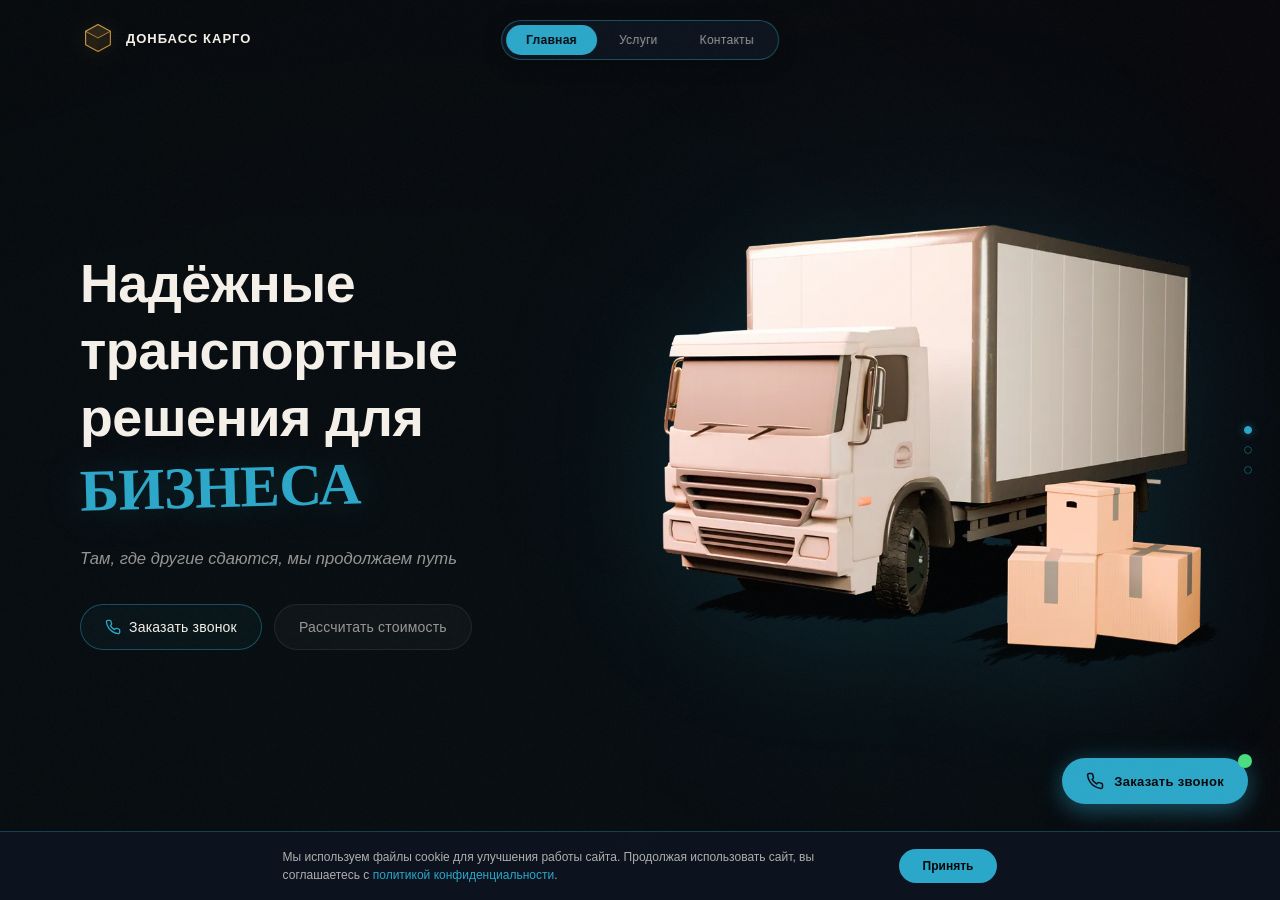
==== commit 60a06c56: "Add files via upload" ====
--- a/index.html
+++ b/index.html
@@ -5,15 +5,20 @@
   <meta name="viewport" content="width=device-width, initial-scale=1.0">
   <title>Донбасс Карго | Грузоперевозки и логистика по России</title>
   <meta name="description" content="Донбасс Карго — надёжные транспортные решения для бизнеса. Негабаритные, шоссейные и персональные перевозки по территории Таможенного союза.">
+  <meta name="robots" content="index, follow">
   <link rel="canonical" href="https://donbasscargo.ru/">
-  <meta http-equiv="Content-Security-Policy" content="default-src 'self'; style-src 'self' 'unsafe-inline' https://fonts.googleapis.com; font-src https://fonts.gstatic.com; img-src 'self' data: blob: https:; script-src 'self' 'unsafe-inline'; connect-src 'self' https://fonts.googleapis.com https://fonts.gstatic.com;">
+  <meta http-equiv="Content-Security-Policy" content="default-src 'self'; style-src 'self' 'unsafe-inline' https://fonts.googleapis.com; font-src https://fonts.gstatic.com; img-src 'self' data: blob: https:; script-src 'self' 'unsafe-inline' https://mc.yandex.ru; connect-src 'self' https://fonts.googleapis.com https://fonts.gstatic.com https://formsubmit.co https://mc.yandex.ru; frame-src https://mc.yandex.ru;">
   <meta property="og:type" content="website">
-  <meta property="og:title" content="Донбасс Карго — Грузоперевозки по России и СНГ">
+  <meta property="og:title" content="Донбасс Карго | Грузоперевозки и логистика по России">
   <meta property="og:description" content="Надёжные транспортные решения для бизнеса. Негабаритные, шоссейные и персональные перевозки по территории Таможенного союза.">
   <meta property="og:url" content="https://donbasscargo.ru/">
   <meta property="og:image" content="https://donbasscargo.ru/img/og-image.png">
   <meta property="og:locale" content="ru_RU">
   <meta property="og:site_name" content="Донбасс Карго">
+  <meta name="twitter:card" content="summary_large_image">
+  <meta name="twitter:title" content="Донбасс Карго | Грузоперевозки и логистика по России">
+  <meta name="twitter:description" content="Надёжные транспортные решения для бизнеса. Негабаритные, шоссейные и персональные перевозки по территории Таможенного союза.">
+  <meta name="twitter:image" content="https://donbasscargo.ru/img/og-image.png">
   <link rel="icon" href="favicon.svg" type="image/svg+xml">
   <link rel="preconnect" href="https://fonts.googleapis.com">
   <link rel="preconnect" href="https://fonts.gstatic.com" crossorigin>
@@ -289,7 +294,7 @@
   </svg>
   <span class="callback-text">Заказать звонок</span>
 </button>
-<div class="modal-overlay" id="calcModal">
+<div class="modal-overlay" id="calcModal" role="presentation">
   <div class="modal-content modal-calc" role="dialog" aria-modal="true" aria-labelledby="calcTitle">
     <button class="modal-close" onclick="closeCalculator()" aria-label="Закрыть">&#x2715;</button>
     <div class="calc-progress">
@@ -387,7 +392,7 @@
     </div>
   </div>
 </div>
-<div class="modal-overlay" id="callbackModal">
+<div class="modal-overlay" id="callbackModal" role="presentation">
   <div class="modal-content" role="dialog" aria-modal="true" aria-labelledby="cbTitle">
     <button class="modal-close" onclick="closeCallback()" aria-label="Закрыть">&#x2715;</button>
     <div class="modal-title" id="cbTitle">Заказать обратный звонок</div>
@@ -421,7 +426,9 @@
   <div class="cookie-text">Мы используем файлы cookie для улучшения работы сайта. Продолжая использовать сайт, вы соглашаетесь с <a href="privacy.html" target="_blank">политикой конфиденциальности</a>.</div>
   <button class="cookie-accept" onclick="acceptCookies()">Принять</button>
 </div>
-<script src="js/all.min.js" defer></script>
+<script src="js/site-config.js"></script>
+  <script src="js/all.min.js" defer></script>
+  <script src="js/forms.js" defer></script>
 <script>
   document.addEventListener('DOMContentLoaded', function() {
     buildNav(0);
@@ -433,6 +440,7 @@
   "@context": "https://schema.org",
   "@type": "Organization",
   "name": "Донбасс Карго",
+  "legalName": "ООО «Донбасс Карго»",
   "url": "https://donbasscargo.ru",
   "email": "donbasscargo@mail.ru",
   "description": "Грузоперевозки по России и территории Таможенного союза",
--- a/css/all.min.css
+++ b/css/all.min.css
@@ -1,8 +1,8 @@
-*,*::before,*::after{margin:0;padding:0;box-sizing:border-box}:root{--bg-deep:#050608;--bg-primary:#0A0E14;--bg-card:#0D1520;--accent:#2BA7C9;--accent-hover:#3BB4D6;--text-primary:#F5F1EA;--text-secondary:rgba(245,241,234,0.6);--text-muted:rgba(245,241,234,0.35);--border-accent:rgba(43,167,201,0.4);--footer-bg:#1E1B33;--pill-radius:9999px;--card-radius:10px;--transition:0.3s cubic-bezier(0.4,0,0.2,1)}.visually-hidden{position:absolute;width:1px;height:1px;padding:0;margin:-1px;overflow:hidden;clip:rect(0,0,0,0);border:0;white-space:nowrap}html{height:100%;overflow:hidden}body{font-family:'Inter',sans-serif;background-color:var(--bg-deep);color:var(--text-primary);height:100%;overflow:hidden;position:relative}body::before{content:'';position:fixed;top:0;left:0;width:100%;height:100%;pointer-events:none;z-index:10000;opacity:0.04;background-image:url("data:image/svg+xml,%3Csvg viewBox='0 0 512 512' xmlns='http://www.w3.org/2000/svg'%3E%3Cfilter id='n'%3E%3CfeTurbulence type='fractalNoise' baseFrequency='0.85' numOctaves='4' stitchTiles='stitch'/%3E%3C/filter%3E%3Crect width='100%25' height='100%25' filter='url(%23n)'/%3E%3C/svg%3E");background-size:256px 256px}body::after{content:'';position:fixed;top:0;left:0;width:100%;height:100%;pointer-events:none;z-index:-1;background:radial-gradient(ellipse at 15% 50%,rgba(43,167,201,0.04) 0%,transparent 50%),radial-gradient(ellipse at 85% 30%,rgba(90,50,120,0.04) 0%,transparent 50%),radial-gradient(ellipse at 50% 80%,rgba(43,167,201,0.03) 0%,transparent 40%);filter:blur(80px)}.frame-border{display:none}.slides-container{width:100%;height:100vh;overflow-y:auto;scroll-snap-type:y mandatory;scroll-behavior:smooth;-webkit-overflow-scrolling:touch;scrollbar-width:none;-ms-overflow-style:none}.slides-container::-webkit-scrollbar{display:none}.slide{width:100%;min-height:100vh;scroll-snap-align:start;scroll-snap-stop:always;display:flex;position:relative}.slide-hero{overflow:visible}.logo{position:fixed;top:20px;left:80px;z-index:1001;display:flex;align-items:center;gap:10px;cursor:pointer;transition:transform var(--transition);text-decoration:none}.logo:hover{transform:scale(1.05)}.logo-icon{width:36px;height:36px;filter:drop-shadow(0 2px 8px rgba(200,140,60,0.3))}.logo-text{font-size:13px;font-weight:700;letter-spacing:1px;color:var(--text-primary);white-space:nowrap}.nav-wrapper{position:fixed;top:20px;left:50%;transform:translateX(-50%);z-index:1000;display:flex;align-items:center}.nav-pill{display:flex;align-items:center;background:rgba(13,21,32,0.85);border:1px solid var(--border-accent);border-radius:var(--pill-radius);padding:4px;gap:2px;backdrop-filter:blur(16px);-webkit-backdrop-filter:blur(16px);box-shadow:0 4px 20px rgba(0,0,0,0.3)}.nav-btn{padding:8px 20px;border-radius:var(--pill-radius);border:none;background:transparent;color:var(--text-secondary);font-family:'Inter',sans-serif;font-size:12px;font-weight:500;cursor:pointer;transition:all var(--transition);white-space:nowrap;letter-spacing:0.3px}.nav-btn:hover{color:var(--text-primary);background:rgba(43,167,201,0.08)}.nav-btn.active{background:var(--accent);color:var(--bg-deep);font-weight:600}.scroll-indicator{position:fixed;bottom:24px;left:50%;transform:translateX(-50%);z-index:999;display:flex;flex-direction:column;align-items:center;gap:8px;cursor:pointer;transition:opacity 0.4s ease}.scroll-indicator.hidden{opacity:0;pointer-events:none}.scroll-indicator span{font-size:10px;letter-spacing:2px;text-transform:uppercase;color:var(--text-muted)}.scroll-arrow{width:24px;height:24px;animation:scrollBounce 2s ease-in-out infinite}.scroll-arrow svg{stroke:var(--text-muted);width:100%;height:100%}@keyframes scrollBounce{0%,100%{transform:translateY(0)}50%{transform:translateY(6px)}}.slide-dots{position:fixed;right:28px;top:50%;transform:translateY(-50%);z-index:999;display:flex;flex-direction:column;gap:12px}.slide-dot{width:8px;height:8px;border-radius:50%;border:1px solid var(--border-accent);background:transparent;cursor:pointer;transition:all var(--transition);padding:0}.slide-dot.active{background:var(--accent);border-color:var(--accent);box-shadow:0 0 8px rgba(43,167,201,0.5)}.slide-dot:hover{border-color:var(--accent)}
-.slide-hero{align-items:center;justify-content:center;padding:0 60px;gap:20px;margin:0 auto;overflow:visible}.hero-left{flex:0 0 48%;max-width:48%;display:flex;flex-direction:column;align-items:flex-start;padding-left:20px}.hero-right{flex:1 1 auto;display:flex;align-items:center;justify-content:center;position:relative;max-width:none;min-width:0}.hero-title{font-size:clamp(36px,4.2vw,62px);font-weight:800;line-height:1.25;margin-bottom:20px;letter-spacing:-0.5px}.hero-title .handwritten{font-family:'Caveat',cursive;font-weight:700;font-size:1.1em;display:inline-block;transform:rotate(-1.5deg);color:var(--accent);text-shadow:0 0 40px rgba(43,167,201,0.25)}.hero-slogan{font-size:clamp(15px,1.3vw,19px);color:var(--text-secondary);line-height:1.65;margin-bottom:32px;max-width:520px;font-weight:300;font-style:italic}.hero-buttons{display:flex;gap:12px;flex-wrap:wrap}.hero-cta{display:inline-flex;align-items:center;gap:8px;padding:14px 24px;border:1px solid rgba(43,167,201,0.4);border-radius:var(--pill-radius);background:rgba(43,167,201,0.05);color:var(--text-primary);font-family:'Inter',sans-serif;font-size:14px;font-weight:500;cursor:pointer;transition:all var(--transition);text-decoration:none;backdrop-filter:blur(8px);letter-spacing:0.2px;white-space:nowrap}.hero-cta:hover{background:rgba(43,167,201,0.12);border-color:var(--accent);color:var(--accent);transform:translateY(-1px);box-shadow:0 4px 20px rgba(43,167,201,0.1)}.hero-cta:active{transform:translateY(0)}.hero-cta svg{width:16px;height:16px;stroke:var(--accent);flex-shrink:0}.hero-cta:hover svg{stroke:var(--accent)}.hero-cta-secondary{border-color:rgba(255,255,255,0.08);background:rgba(255,255,255,0.03);color:var(--text-secondary)}.hero-cta-secondary:hover{border-color:rgba(255,255,255,0.15);background:rgba(255,255,255,0.06);color:var(--text-primary)}.hero-cta-secondary svg{stroke:var(--text-secondary)}.hero-cta-secondary:hover svg{stroke:var(--text-primary)}.hero-truck{width:100%;max-width:780px;height:auto;object-fit:contain;filter:drop-shadow(0 20px 60px rgba(43,167,201,0.1));animation:truckFloat 6s ease-in-out infinite}@keyframes truckFloat{0%,100%{transform:translateY(0)}50%{transform:translateY(-10px)}}.hero-glow{position:absolute;width:900px;height:900px;border-radius:50%;background:radial-gradient(circle,rgba(43,167,201,0.08) 0%,rgba(43,167,201,0.03) 40%,transparent 70%);top:50%;left:50%;transform:translate(-50%,-50%);pointer-events:none}.floating-callback{position:fixed;bottom:90px;right:28px;z-index:998;display:flex;align-items:center;justify-content:center;gap:10px;padding:14px 24px;background:var(--accent);color:var(--bg-deep);border:none;border-radius:var(--pill-radius);font-family:'Inter',sans-serif;font-size:13px;font-weight:700;cursor:pointer;transition:all var(--transition);box-shadow:0 4px 24px rgba(43,167,201,0.35);letter-spacing:0.3px;white-space:nowrap;overflow:visible}.floating-callback:hover{background:var(--accent-hover);transform:translateY(-2px);box-shadow:0 8px 32px rgba(43,167,201,0.45)}.floating-callback svg{width:18px;height:18px;fill:none !important;stroke:#0A0E14 !important;stroke-width:2;stroke-linecap:round;stroke-linejoin:round}.floating-callback .pulse-ring{position:absolute;top:-4px;right:-4px;width:14px;height:14px;border-radius:50%;background:#4ADE80;animation:pulse 2s ease-in-out infinite}@keyframes pulse{0%,100%{transform:scale(1);opacity:1}50%{transform:scale(1.4);opacity:0.5}}
-.slide-services{flex-direction:column;align-items:center;justify-content:center;position:relative}.services-bg-glow{position:absolute;top:10%;left:50%;transform:translateX(-50%);width:1200px;height:900px;border-radius:50%;background:radial-gradient(ellipse at center,rgba(43,167,201,0.1) 0%,rgba(43,167,201,0.04) 35%,transparent 65%);pointer-events:none}.services-title{font-size:clamp(26px,3.2vw,44px);font-weight:300;letter-spacing:3px;text-transform:uppercase;margin-bottom:50px;text-align:center;position:relative}.services-cards{display:grid;grid-template-columns:repeat(4,1fr);gap:18px;max-width:1180px;width:100%;padding:0 60px;margin-bottom:40px}.service-card{background:var(--bg-card);border:1px solid rgba(255,255,255,0.07);border-radius:var(--card-radius);padding:26px 22px;transition:all var(--transition);display:flex;flex-direction:column;position:relative;overflow:hidden;cursor:pointer}.service-card::before{content:'';position:absolute;top:0;left:0;right:0;height:2px;background:linear-gradient(90deg,transparent,var(--accent),transparent);opacity:0;transition:opacity var(--transition)}.service-card:hover{border-color:rgba(43,167,201,0.25);transform:translateY(-4px);box-shadow:0 12px 40px rgba(0,0,0,0.4)}.service-card:hover::before{opacity:1}.service-icon{width:40px;height:40px;margin-bottom:16px;display:flex;align-items:center;justify-content:center;border-radius:10px;background:rgba(43,167,201,0.08);border:1px solid rgba(43,167,201,0.15)}.service-icon svg{width:20px;height:20px;stroke:var(--accent);fill:none;stroke-width:1.5;stroke-linecap:round;stroke-linejoin:round}.service-card-title{font-size:12px;font-weight:700;letter-spacing:1.5px;text-transform:uppercase;color:var(--accent);margin-bottom:14px;line-height:1.4}.service-card-desc{font-size:13px;color:var(--text-secondary);line-height:1.55;margin-bottom:20px;flex:1}.service-card-link{display:inline-flex;align-items:center;gap:5px;color:var(--text-muted);font-style:italic;font-size:13px;text-decoration:none;transition:color var(--transition);align-self:flex-end}.service-card-link:hover{color:var(--accent)}.service-card-link svg{width:13px;height:13px;stroke:currentColor;transition:transform var(--transition)}.service-card-link:hover svg{transform:translateX(3px)}.calc-block{text-align:center;position:relative}.calc-text{font-size:15px;color:var(--text-secondary);margin-bottom:16px;font-weight:300}.calc-btn{display:inline-flex;align-items:center;gap:10px;padding:13px 34px;border:1px solid var(--accent);border-radius:var(--pill-radius);background:rgba(43,167,201,0.08);color:var(--accent);font-family:'Inter',sans-serif;font-size:14px;font-weight:600;cursor:pointer;transition:all var(--transition);backdrop-filter:blur(8px);letter-spacing:0.3px}.calc-btn:hover{background:rgba(43,167,201,0.18);border-color:var(--accent-hover);transform:translateY(-2px);box-shadow:0 8px 32px rgba(43,167,201,0.12)}.calc-btn:active{transform:translateY(0)}.calc-btn svg{width:18px;height:18px;stroke:var(--accent)}
-.slide-contacts{flex-direction:column;align-items:center;justify-content:center;gap:0;padding:0;min-height:100vh}.contacts-main{display:flex;flex-direction:column;align-items:center;justify-content:center;flex:1;width:100%;gap:16px;padding:60px 40px 0}.contact-block{background:var(--bg-card);border:1px solid rgba(255,255,255,0.07);border-radius:var(--card-radius);max-width:520px;width:100%;padding:36px 40px;text-align:center}.footer{width:100%;margin-top:auto;padding:16px 0 0;background:rgba(255,255,255,0.02);border-top:1px solid rgba(255,255,255,0.06);flex-shrink:0}.contact-form-title{font-size:18px;font-weight:700;color:var(--text-primary);margin-bottom:6px}.contact-form-subtitle{font-size:12px;color:var(--text-secondary);margin-bottom:24px;line-height:1.5}.contact-form-fields{display:flex;flex-direction:column;gap:10px;margin-bottom:20px}.contact-form-socials{font-size:11px;color:var(--text-muted)}.contact-form-socials span{display:block;margin-bottom:10px}.contact-form-social-links{display:flex;justify-content:center;gap:12px}.contact-form-social-links a{width:34px;height:34px;border-radius:50%;border:1px solid rgba(255,255,255,0.08);display:flex;align-items:center;justify-content:center;color:var(--text-secondary);text-decoration:none;transition:all var(--transition)}.contact-form-social-links a:hover{border-color:var(--accent);color:var(--accent);background:rgba(43,167,201,0.06)}.contact-form-social-links a svg{width:16px;height:16px;fill:currentColor}.submit-btn{width:100%;padding:12px 24px;border:1px solid var(--accent);border-radius:var(--pill-radius);background:rgba(43,167,201,0.1);color:var(--accent);font-family:'Inter',sans-serif;font-size:13px;font-weight:600;cursor:pointer;transition:all var(--transition);letter-spacing:0.3px}.submit-btn:hover{background:rgba(43,167,201,0.2);border-color:var(--accent-hover);transform:translateY(-1px)}.submit-btn:active{transform:translateY(0)}.input-group{margin-bottom:0;position:relative}.input-pill{display:flex;align-items:center;width:100%;padding:12px 18px;padding-right:42px;border:1px solid rgba(255,255,255,0.08);border-radius:var(--pill-radius);background:rgba(255,255,255,0.02);color:var(--text-primary);font-family:'Inter',sans-serif;font-size:13px;transition:all var(--transition);outline:none}.input-pill::placeholder{color:var(--text-muted)}.input-pill:focus{border-color:var(--accent);background:rgba(43,167,201,0.03);box-shadow:0 0 0 3px rgba(43,167,201,0.06)}.input-icon{position:absolute;right:16px;top:50%;transform:translateY(-50%);width:16px;height:16px;stroke:var(--text-muted);pointer-events:none}.clients-block{text-align:center;width:100%;padding:0 40px 16px}.clients-title{font-size:11px;font-weight:700;letter-spacing:2px;text-transform:uppercase;color:var(--text-muted);margin-bottom:12px}.clients-logos{display:flex;align-items:center;justify-content:center;gap:24px;flex-wrap:wrap}.client-logo-svg{height:42px;width:auto;transition:all var(--transition);cursor:pointer}.client-logo-svg:hover{opacity:1 !important;transform:scale(1.08);filter:brightness(1.1)}.client-logo-img{height:32px;width:auto;object-fit:contain;transition:all var(--transition);filter:brightness(1.05) drop-shadow(0 2px 8px rgba(0,0,0,0.3))}.client-logo-img:hover{transform:scale(1.08);filter:brightness(1.2) drop-shadow(0 4px 16px rgba(0,0,0,0.4))}.footer-inner{max-width:1200px;margin:0 auto;padding:0 60px 16px;display:grid;grid-template-columns:1.2fr 1fr 1fr;gap:24px}.footer-bottom{border-top:1px solid rgba(255,255,255,0.05);margin:0 60px;padding:10px 0;display:flex;align-items:center;justify-content:space-between;max-width:1200px;margin-left:auto;margin-right:auto}.footer-brand{display:flex;flex-direction:column;gap:8px}.footer-brand-name{font-size:13px;font-weight:700;letter-spacing:1px;color:var(--text-primary)}.footer-brand-desc{font-size:10px;color:var(--text-muted);line-height:1.6;max-width:220px}.footer-socials{display:flex;gap:8px;margin-top:2px}.footer-social{width:28px;height:28px;border-radius:50%;border:1px solid rgba(255,255,255,0.08);display:flex;align-items:center;justify-content:center;color:var(--text-muted);text-decoration:none;transition:all var(--transition)}.footer-social:hover{border-color:var(--accent);color:var(--accent);background:rgba(43,167,201,0.06)}.footer-social svg{width:12px;height:12px;fill:currentColor}.footer-col-title{font-size:10px;font-weight:700;letter-spacing:1.5px;text-transform:uppercase;color:var(--accent);margin-bottom:12px}.footer-col-links{display:flex;flex-direction:column;gap:8px}.footer-col-link{font-size:11px;color:var(--text-secondary);text-decoration:none;transition:color var(--transition)}.footer-col-link:hover{color:var(--accent)}.footer-contact-item{display:flex;align-items:center;gap:6px;font-size:11px;color:var(--text-secondary);text-decoration:none;transition:color var(--transition);margin-bottom:8px}.footer-contact-item:hover{color:var(--accent)}.footer-contact-item svg{width:12px;height:12px;stroke:var(--accent);fill:none;stroke-width:1.5;stroke-linecap:round;stroke-linejoin:round;flex-shrink:0}.footer-copy{font-size:10px;color:var(--text-muted)}.footer-legal{display:flex;gap:16px}.footer-legal a{font-size:10px;color:var(--text-muted);text-decoration:none;transition:color var(--transition)}.footer-legal a:hover{color:var(--accent)}
-.modal-overlay{display:none;position:fixed;top:0;left:0;right:0;bottom:0;background:rgba(5,6,8,0.85);backdrop-filter:blur(10px);-webkit-backdrop-filter:blur(10px);z-index:10001;align-items:center;justify-content:center}.modal-overlay.active{display:flex}.modal-content{background:var(--bg-card);border:1px solid rgba(255,255,255,0.1);border-radius:16px;padding:44px 40px;max-width:480px;width:90%;text-align:center;position:relative;animation:modalIn .35s ease}.modal-content.modal-calc{max-width:540px;padding:32px 36px 28px}.calc-progress{margin-bottom:24px}.calc-step-dots{display:flex;justify-content:center;gap:8px;margin-bottom:10px}.calc-step-dot{width:8px;height:8px;border-radius:50%;background:rgba(255,255,255,0.1);transition:all var(--transition)}.calc-step-dot.active{background:var(--accent);box-shadow:0 0 8px rgba(43,167,201,0.4)}.calc-step-dot.done{background:var(--accent);opacity:0.5}.calc-step-label{font-size:11px;color:var(--text-muted);letter-spacing:0.5px}.calc-step{display:none}.calc-step.active{display:block}.calc-step-title{font-size:18px;font-weight:700;margin-bottom:4px}.calc-suggestions{position:absolute;top:100%;left:0;right:0;z-index:100;background:var(--bg-card);border:1px solid rgba(255,255,255,0.1);border-top:none;border-radius:0 0 12px 12px;max-height:200px;overflow-y:auto;display:none;box-shadow:0 8px 24px rgba(0,0,0,0.4)}.calc-suggestion-item{padding:10px 16px;font-size:13px;color:var(--text-primary);cursor:pointer;transition:background var(--transition)}.calc-suggestion-item:hover,.calc-suggestion-item.highlight{background:rgba(43,167,201,0.1);color:var(--accent)}.calc-suggestion-empty{color:var(--text-muted);cursor:default;font-style:italic}.calc-suggestion-empty:hover{background:transparent;color:var(--text-muted)}.calc-step-desc{font-size:12px;color:var(--text-secondary);margin-bottom:20px}.calc-distance-hint{font-size:12px;color:var(--accent);margin-top:4px;margin-bottom:8px;text-align:left;padding-left:4px;min-height:18px}.calc-dim-row{display:grid;grid-template-columns:1fr 1fr 1fr;gap:8px}.calc-dim-field{margin-bottom:0 !important}.calc-volume{font-size:11px;color:var(--text-muted);margin-top:6px;margin-bottom:12px;text-align:left;padding-left:4px}.calc-nav{display:flex;gap:10px;margin-top:16px}.calc-nav-btn{flex:1;padding:12px;border-radius:var(--pill-radius);border:1px solid rgba(255,255,255,0.1);background:transparent;color:var(--text-secondary);font-family:'Inter',sans-serif;font-size:13px;font-weight:600;cursor:pointer;transition:all var(--transition)}.calc-nav-btn:hover{border-color:var(--accent);color:var(--accent)}.calc-nav-btn:disabled{opacity:0.3;cursor:default;pointer-events:none}.calc-nav-next{background:var(--accent);border-color:var(--accent);color:var(--bg-deep)}.calc-nav-next:hover{background:var(--accent-hover);color:var(--bg-deep)}.calc-nav-submit{background:var(--accent);border-color:var(--accent);color:var(--bg-deep)}.calc-result-range{text-align:center}.calc-range-label{font-size:11px;color:var(--text-muted);text-transform:uppercase;letter-spacing:1px}.calc-range-price{font-size:36px;font-weight:800;color:var(--accent);line-height:1;margin-bottom:4px}.calc-result-divider{font-size:20px;color:var(--text-muted);line-height:1;margin:4px 0}.calc-result-details{font-size:12px;color:var(--text-secondary);line-height:1.7;margin:16px 0 8px;text-align:left;background:rgba(255,255,255,0.02);border-radius:8px;padding:12px 14px}.calc-result-note{font-size:11px;color:var(--text-muted);margin-bottom:16px;font-style:italic}.calc-result-actions{display:flex;gap:10px;justify-content:center;flex-wrap:wrap}.calc-result-btn{padding:10px 22px;border-radius:var(--pill-radius);font-family:'Inter',sans-serif;font-size:12px;font-weight:700;cursor:pointer;transition:all var(--transition);border:none;display:inline-flex;align-items:center;gap:6px}.calc-result-btn-primary{background:var(--accent);color:var(--bg-deep)}.calc-result-btn-primary:hover{background:var(--accent-hover);transform:translateY(-1px)}.calc-result-btn-secondary{background:transparent;color:var(--accent);border:1px solid var(--accent)}.calc-result-btn-secondary:hover{background:rgba(43,167,201,0.1)}@keyframes modalIn{from{opacity:0;transform:scale(0.95) translateY(20px)}to{opacity:1;transform:scale(1) translateY(0)}}.modal-close{position:absolute;top:14px;right:14px;width:32px;height:32px;border-radius:50%;border:1px solid rgba(255,255,255,0.1);background:transparent;color:var(--text-muted);font-size:16px;cursor:pointer;display:flex;align-items:center;justify-content:center;transition:all var(--transition)}.modal-close:hover{border-color:var(--accent);color:var(--accent)}.modal-title{font-size:20px;font-weight:700;margin-bottom:10px}.modal-desc{font-size:13px;color:var(--text-secondary);margin-bottom:28px;line-height:1.6}.modal-field{margin-bottom:12px}.modal-input{width:100%;padding:12px 18px;border:1px solid rgba(255,255,255,0.08);border-radius:var(--pill-radius);background:rgba(255,255,255,0.02);color:var(--text-primary);font-family:'Inter',sans-serif;font-size:13px;outline:none;transition:all var(--transition);-webkit-appearance:none;-moz-appearance:none;appearance:none}.modal-input:focus{border-color:var(--accent);box-shadow:0 0 0 3px rgba(43,167,201,0.06)}.custom-select{position:relative;width:100%}.custom-select-trigger{display:flex;align-items:center;justify-content:space-between;width:100%;padding:12px 18px;border:1px solid rgba(255,255,255,0.08);border-radius:var(--pill-radius);background:rgba(255,255,255,0.02);color:var(--text-muted);font-family:'Inter',sans-serif;font-size:13px;cursor:pointer;transition:all var(--transition);user-select:none}.custom-select-trigger:hover{border-color:rgba(43,167,201,0.3)}.custom-select-trigger.active{border-color:var(--accent);color:var(--text-primary);border-bottom-left-radius:0;border-bottom-right-radius:0}.custom-select-value{flex:1}.custom-select-arrow{width:16px;height:16px;stroke:var(--text-muted);transition:transform var(--transition);flex-shrink:0;margin-left:10px}.custom-select-trigger.active .custom-select-arrow{transform:rotate(180deg);stroke:var(--accent)}.custom-select-options{position:absolute;top:100%;left:0;right:0;z-index:100;background:var(--bg-card);border:1px solid var(--accent);border-top:none;border-radius:0 0 12px 12px;overflow:hidden;display:none;box-shadow:0 8px 24px rgba(0,0,0,0.4);animation:dropIn .2s ease}@keyframes dropIn{from{opacity:0;transform:translateY(-8px)}to{opacity:1;transform:translateY(0)}}.custom-select-options.open{display:block}.custom-option{padding:12px 18px;font-size:13px;color:var(--text-secondary);cursor:pointer;transition:all var(--transition);font-family:'Inter',sans-serif}.custom-option:hover{background:rgba(43,167,201,0.1);color:var(--accent)}.custom-option.selected{background:rgba(43,167,201,0.15);color:var(--accent);font-weight:600}.custom-option:not(:last-child){border-bottom:1px solid rgba(255,255,255,0.04)}.modal-submit{width:100%;padding:13px;border:1px solid var(--accent);border-radius:var(--pill-radius);background:rgba(43,167,201,0.1);color:var(--accent);font-family:'Inter',sans-serif;font-size:14px;font-weight:600;cursor:pointer;transition:all var(--transition);margin-top:6px}.modal-submit:hover{background:rgba(43,167,201,0.2)}.toast{position:fixed;bottom:30px;left:50%;transform:translateX(-50%) translateY(100px);background:var(--bg-card);border:1px solid var(--accent);border-radius:12px;padding:14px 28px;color:var(--text-primary);font-size:13px;z-index:10002;display:flex;align-items:center;gap:10px;opacity:0;transition:all 0.4s cubic-bezier(0.4,0,0.2,1);box-shadow:0 8px 32px rgba(0,0,0,0.5)}.toast.show{transform:translateX(-50%) translateY(0);opacity:1}.toast svg{width:18px;height:18px;stroke:var(--accent);flex-shrink:0}
-@keyframes fadeInUp{from{opacity:0;transform:translateY(25px)}to{opacity:1;transform:translateY(0)}}@keyframes fadeInLeft{from{opacity:0;transform:translateX(-30px)}to{opacity:1;transform:translateX(0)}}@keyframes fadeInRight{from{opacity:0;transform:translateX(30px)}to{opacity:1;transform:translateX(0)}}.slide .anim-target{opacity:0;transform:translateY(25px);transition:opacity 0.6s ease,transform 0.6s ease}.slide .anim-target.anim-left{transform:translateX(-30px)}.slide .anim-target.anim-right{transform:translateX(30px)}.slide.in-view .anim-target{opacity:1;transform:translate(0,0)}.slide.in-view .anim-target:nth-child(1){transition-delay:0.1s}.slide.in-view .anim-target:nth-child(2){transition-delay:0.2s}.slide.in-view .anim-target:nth-child(3){transition-delay:0.3s}.slide.in-view .anim-target:nth-child(4){transition-delay:0.4s}.slide.in-view .anim-target:nth-child(5){transition-delay:0.5s}.slide.in-view .anim-target:nth-child(6){transition-delay:0.6s}.slide.in-view .anim-d1{transition-delay:0.1s}.slide.in-view .anim-d2{transition-delay:0.2s}.slide.in-view .anim-d3{transition-delay:0.3s}.slide.in-view .anim-d4{transition-delay:0.4s}.slide.in-view .anim-d5{transition-delay:0.5s}.slide.in-view .anim-d6{transition-delay:0.6s}.slide.in-view .anim-d7{transition-delay:0.7s}
-@media (max-width:1200px){.hero-left{flex:0 0 50%;max-width:50%}.hero-right{flex:1 1 auto;max-width:none}.services-cards{grid-template-columns:repeat(2,1fr);max-width:800px}.footer-inner{padding:0 40px 16px}.footer-bottom{margin:0 40px}}@media (max-width:1100px){html,body{overflow:auto;height:auto}.slides-container{height:auto}.nav-pill{display:none}.slide-dots{display:none}.scroll-indicator{display:none}.slides-container{scroll-snap-type:none;overflow-y:auto}.slide{scroll-snap-align:none;scroll-snap-stop:normal;min-height:auto}.slide+.slide{margin-top:80px}.slide-hero{margin-bottom:0}.slide-hero+.slide{margin-top:0}.slide-hero{flex-direction:column;padding:12vh 40px 0;justify-content:flex-start;gap:16px;min-height:100vh;max-height:100vh;overflow:visible}.hero-left{flex:none;max-width:100%;text-align:center;align-items:center;padding-left:0}.hero-slogan{margin-left:auto;margin-right:auto}.hero-buttons{justify-content:center}.hero-right{flex:none;max-width:100%}.hero-truck{max-width:420px}.hero-glow{width:400px;height:400px}.services-cards{grid-template-columns:repeat(2,1fr);padding:0 40px}.logo-text{display:none}.logo{margin-right:0}.footer-inner{text-align:center}.footer-brand{align-items:center}.footer-brand-desc{margin:0 auto}.footer-socials{justify-content:center}.footer-col-title{text-align:center}.footer-col-links{align-items:center}.footer-contact-item{justify-content:center}.clients-block{margin-top:40px}.hero-truck{animation:none}.slide .anim-target{opacity:1 !important;transform:none !important;transition:none !important}.service-card:hover{transform:none;box-shadow:none}.hero-cta:hover{transform:none}.calc-btn:hover{transform:none}.hero-cta,.nav-pill{backdrop-filter:none;-webkit-backdrop-filter:none}}@media (max-width:900px){.slide-hero{padding:12vh 30px 0}.hero-title{font-size:clamp(28px,5vw,42px)}.hero-truck{max-width:350px}.services-cards{padding:0 30px;gap:14px}.services-title{font-size:clamp(22px,4vw,36px);margin-bottom:30px}.contact-block{padding:28px 24px}.contacts-main{padding:60px 24px 0}.clients-logos{gap:16px}.client-logo-img{height:26px}.footer-inner{grid-template-columns:1fr 1fr;gap:20px;padding:0 30px 16px}.footer-brand{grid-column:1/-1}.footer-bottom{margin:0 30px}.floating-callback .callback-text{display:none}.floating-callback{padding:14px;border-radius:50%;width:50px;height:50px;min-width:50px;max-width:none;overflow:visible;justify-content:center;bottom:20px;right:20px}.floating-callback svg{width:18px;height:18px;margin:0}}@media (max-width:768px){.nav-wrapper{top:12px;width:auto}.nav-pill{display:none}.nav-btn{padding:7px 14px;font-size:11px}.logo{left:20px;top:14px;gap:8px}.logo-text{display:none}.logo-icon{width:28px;height:28px}.slide-hero{padding:11vh 20px 0;gap:12px}.hero-title{font-size:clamp(24px,6vw,36px);margin-bottom:12px}.hero-slogan{font-size:14px;margin-bottom:20px}.hero-cta{padding:12px 18px;font-size:13px}.hero-truck{max-width:280px}.hero-glow{width:300px;height:300px}.slide-services{justify-content:flex-start;overflow:visible;padding-top:90px;padding-bottom:20px}.services-title{margin-bottom:20px}.services-cards{grid-template-columns:1fr;padding:0 20px;gap:12px;max-width:480px}.service-card{padding:20px 18px}.service-icon{width:36px;height:36px;margin-bottom:12px}.calc-block{padding:0 20px}.calc-text{font-size:13px}.calc-btn{padding:11px 22px;font-size:13px}.services-bg-glow{width:400px;height:350px}.slide-contacts{overflow:visible}.contacts-main{padding:40px 20px 0;gap:20px}.contact-block{padding:24px 20px;max-width:100%}.contact-form-title{font-size:16px}.input-pill{padding:10px 14px;padding-right:38px;font-size:13px}.submit-btn{padding:11px 20px;font-size:12px}.clients-block{margin-top:40px;padding:0 20px 12px}.clients-title{font-size:10px;margin-bottom:8px}.clients-logos{display:flex;overflow-x:auto;scroll-snap-type:x mandatory;-webkit-overflow-scrolling:touch;gap:10px;padding:4px 0 8px;scrollbar-width:none;-ms-overflow-style:none}.clients-logos::-webkit-scrollbar{display:none}.client-logo-img{flex:0 0 auto;height:22px;scroll-snap-align:center}.slide-contacts{padding-bottom:0}.footer-inner{grid-template-columns:1fr;gap:20px;padding:0 20px 12px;text-align:center}.footer-brand{align-items:center}.footer-brand-desc{margin:0 auto}.footer-socials{justify-content:center}.footer-col-title{text-align:center}.footer-col-links{align-items:center}.footer-contact-item{justify-content:center}.footer-bottom{margin:0 20px;flex-direction:column;gap:8px;text-align:center;padding:10px 0}.footer-legal{justify-content:center}.floating-callback .callback-text{display:none}.floating-callback{padding:14px;border-radius:50%;width:48px;height:48px;min-width:48px;max-width:none;overflow:visible;justify-content:center;bottom:16px;right:16px}.floating-callback svg{width:18px;height:18px;margin:0}.modal-content{padding:32px 24px;max-width:95%;border-radius:14px}.modal-content.modal-calc{padding:24px 20px 20px;max-width:95%}.modal-title{font-size:18px}.calc-range-price{font-size:28px}.calc-dim-row{grid-template-columns:1fr 1fr 1fr;gap:6px}.hero-truck{animation:none}.floating-callback .pulse-ring{animation:none}.slide .anim-target{opacity:1 !important;transform:none !important;transition:none !important}body::before{display:none}.hero-glow,.services-bg-glow{opacity:0.5}.hero-cta,.nav-pill{backdrop-filter:none;-webkit-backdrop-filter:none}}@media (max-width:480px){.logo{left:16px;top:10px}.logo-text{display:none}.logo-icon{width:24px;height:24px}.nav-wrapper{top:10px}.nav-pill{display:none}.nav-btn{padding:6px 10px;font-size:10px}.slide-hero{padding:10vh 16px 0}.hero-title{font-size:clamp(22px,7vw,30px);margin-bottom:10px;line-height:1.3}.hero-slogan{font-size:13px;margin-bottom:16px}.hero-buttons{flex-direction:column;width:100%;gap:8px}.hero-cta{padding:12px 16px;font-size:12px;justify-content:center;width:100%}.hero-truck{max-width:220px}.slide-services{padding-top:70px}.services-title{font-size:20px;margin-bottom:16px;letter-spacing:1px}.service-card-title{font-size:11px}.service-card-desc{font-size:12px;margin-bottom:14px}.calc-btn{padding:10px 18px;font-size:12px;width:100%;justify-content:center}.contacts-main{padding:30px 16px 0;gap:16px}.contact-block{padding:20px 16px}.contact-form-title{font-size:15px}.contact-form-subtitle{font-size:11px;margin-bottom:18px}.contact-form-social-links a{width:30px;height:30px}.contact-form-social-links a svg{width:14px;height:14px}.clients-logos{gap:12px}.client-logo-img{height:20px}.footer-brand-desc{font-size:9px}.footer-col-title{font-size:9px}.footer-col-link{font-size:10px}.footer-contact-item{font-size:10px}.footer-copy{font-size:9px}.footer-legal a{font-size:9px}.footer-inner{text-align:center}.footer-brand{align-items:center}.footer-brand-desc{margin:0 auto}.footer-socials{justify-content:center}.footer-col-links{align-items:center}.footer-contact-item{justify-content:center}.slide-contacts{padding-bottom:0}.floating-callback .callback-text{display:none}.floating-callback{padding:14px;border-radius:50%;width:48px;height:48px;min-width:48px;max-width:none;overflow:visible;justify-content:center}.floating-callback svg{margin:0}.modal-content{padding:24px 16px;margin:8px}.modal-content.modal-calc{padding:20px 16px 16px}.modal-title{font-size:16px}.modal-desc{font-size:12px;margin-bottom:20px}.modal-input{padding:10px 14px;font-size:12px}.calc-step-title{font-size:16px}.calc-range-price{font-size:24px}.calc-result-actions{flex-direction:column}.calc-result-btn{width:100%;justify-content:center}}@media (max-width:360px){.hero-title{font-size:20px}.hero-truck{max-width:180px}.nav-btn{padding:5px 8px;font-size:9px}.service-card{padding:16px 14px}.contact-block{padding:16px 12px}.floating-callback .callback-text{display:none}.floating-callback{padding:12px;border-radius:50%}}@media (max-height:500px) and (orientation:landscape){.slide-hero{flex-direction:row;padding:70px 30px 10px;gap:20px;min-height:auto;overflow-y:auto}.hero-left{text-align:left;align-items:flex-start}.hero-title{font-size:22px;margin-bottom:8px}.hero-slogan{font-size:12px;margin-bottom:12px}.hero-truck{max-width:200px}.slide-services,.slide-contacts{overflow:visible;padding-top:70px}.services-title{margin-bottom:12px}.scroll-indicator{display:none}.floating-callback{bottom:10px;right:10px;padding:8px 12px;font-size:10px}}@media (-webkit-min-device-pixel-ratio:2),(min-resolution:192dpi){.client-logo-img{image-rendering:-webkit-optimize-contrast}}@media (prefers-reduced-motion:reduce){*,*::before,*::after{animation-duration:0.01ms !important;animation-iteration-count:1 !important;transition-duration:0.01ms !important}.slides-container{scroll-behavior:auto}.hero-truck{animation:none}}@media (hover:none) and (pointer:coarse){.service-card:hover{transform:none;box-shadow:none;border-color:rgba(255,255,255,0.07)}.service-card:active{border-color:rgba(43,167,201,0.25);background:rgba(43,167,201,0.03)}.hero-cta:hover{transform:none}.calc-btn:hover{transform:none}.submit-btn:hover{transform:none}}
-.cookie-banner{position:fixed;bottom:0;left:0;right:0;z-index:10003;background:rgba(13,21,32,0.95);border-top:1px solid rgba(43,167,201,0.3);padding:16px 24px;display:flex;align-items:center;justify-content:center;gap:16px;backdrop-filter:blur(12px);-webkit-backdrop-filter:blur(12px);animation:cookieSlideUp .4s ease}.cookie-banner.hidden{display:none}@keyframes cookieSlideUp{from{transform:translateY(100%);opacity:0}to{transform:translateY(0);opacity:1}}.cookie-text{font-size:12px;color:rgba(245,241,234,0.7);max-width:600px;line-height:1.5}.cookie-text a{color:#2BA7C9;text-decoration:none}.cookie-text a:hover{text-decoration:underline}.cookie-accept{padding:10px 24px;border:none;border-radius:9999px;background:#2BA7C9;color:#050608;font-family:'Inter',sans-serif;font-size:12px;font-weight:700;cursor:pointer;transition:all .3s;white-space:nowrap;flex-shrink:0}.cookie-accept:hover{background:#3BB4D6;transform:translateY(-1px)}.consent-label{display:flex;align-items:flex-start;gap:8px;font-size:11px;color:rgba(245,241,234,0.5);line-height:1.4;cursor:pointer;text-align:left;margin-top:4px}.consent-label input[type="checkbox"]{width:16px;height:16px;min-width:16px;accent-color:#2BA7C9;cursor:pointer;margin-top:1px}.consent-label a{color:#2BA7C9;text-decoration:none}.consent-label a:hover{text-decoration:underline}@media (max-width:768px){.cookie-banner{flex-direction:column;gap:12px;padding:14px 20px}.cookie-text{text-align:center}}+*,*::before,*::after{margin:0;padding:0;box-sizing:border-box}:root{--bg-deep:#050608;--bg-primary:#0A0E14;--bg-card:#0D1520;--accent:#2BA7C9;--accent-hover:#3BB4D6;--text-primary:#F5F1EA;--text-secondary:rgba(245,241,234,0.6);--text-muted:rgba(245,241,234,0.35);--border-accent:rgba(43,167,201,0.4);--footer-bg:#1E1B33;--pill-radius:9999px;--card-radius:10px;--transition:0.3s cubic-bezier(0.4,0,0.2,1)}.visually-hidden{position:absolute;width:1px;height:1px;padding:0;margin:-1px;overflow:hidden;clip:rect(0,0,0,0);border:0;white-space:nowrap}html{height:100%;overflow-x:hidden;overflow-y:visible}body{font-family:'Inter',sans-serif;background-color:var(--bg-deep);color:var(--text-primary);min-height:100%;height:100%;overflow-x:hidden;overflow-y:visible;position:relative}body::before{content:'';position:fixed;top:0;left:0;width:100%;height:100%;pointer-events:none;z-index:10000;opacity:0.04;background-image:url("data:image/svg+xml,%3Csvg viewBox='0 0 512 512' xmlns='http://www.w3.org/2000/svg'%3E%3Cfilter id='n'%3E%3CfeTurbulence type='fractalNoise' baseFrequency='0.85' numOctaves='4' stitchTiles='stitch'/%3E%3C/filter%3E%3Crect width='100%25' height='100%25' filter='url(%23n)'/%3E%3C/svg%3E");background-size:256px 256px}body::after{content:'';position:fixed;top:50%;left:50%;width:240vmax;height:240vmax;border-radius:50%;transform:translate(-50%,-50%);pointer-events:none;z-index:-1;background:radial-gradient(ellipse at 15% 50%,rgba(43,167,201,0.04) 0%,transparent 50%),radial-gradient(ellipse at 85% 30%,rgba(90,50,120,0.04) 0%,transparent 50%),radial-gradient(ellipse at 50% 82%,rgba(43,167,201,0.038) 0%,transparent 50%),radial-gradient(ellipse 100% 85% at 100% 100%,rgba(43,167,201,0.06) 0%,transparent 55%);filter:blur(80px);-webkit-mask-image:radial-gradient(circle at 50% 50%,#000 0%,#000 62%,transparent 100%);mask-image:radial-gradient(circle at 50% 50%,#000 0%,#000 62%,transparent 100%)}.frame-border{display:none}main{display:block;min-height:100vh;max-height:100vh;overflow:hidden}.slides-container{width:100%;height:100%;max-height:100vh;overflow-x:hidden;overflow-y:auto;scroll-snap-type:y mandatory;scroll-behavior:smooth;-webkit-overflow-scrolling:touch;scrollbar-width:none;-ms-overflow-style:none}.slides-container::-webkit-scrollbar{display:none}.slide{width:100%;min-height:100vh;scroll-snap-align:start;scroll-snap-stop:always;display:flex;position:relative}.slide-hero{overflow:visible}.logo{position:fixed;top:20px;left:80px;z-index:1001;display:flex;align-items:center;gap:10px;cursor:pointer;transition:transform var(--transition);text-decoration:none}.logo:hover{transform:scale(1.05)}.logo-icon{width:36px;height:36px;filter:drop-shadow(0 2px 8px rgba(200,140,60,0.3))}.logo-text{font-size:13px;font-weight:700;letter-spacing:1px;color:var(--text-primary);white-space:nowrap}.nav-wrapper{position:fixed;top:20px;left:50%;transform:translateX(-50%);z-index:1000;display:flex;align-items:center}.nav-pill{display:flex;align-items:center;background:rgba(13,21,32,0.85);border:1px solid var(--border-accent);border-radius:var(--pill-radius);padding:4px;gap:2px;backdrop-filter:blur(16px);-webkit-backdrop-filter:blur(16px);box-shadow:0 4px 20px rgba(0,0,0,0.3)}.nav-btn{padding:8px 20px;border-radius:var(--pill-radius);border:none;background:transparent;color:var(--text-secondary);font-family:'Inter',sans-serif;font-size:12px;font-weight:500;cursor:pointer;transition:all var(--transition);white-space:nowrap;letter-spacing:0.3px}.nav-btn:hover{color:var(--text-primary);background:rgba(43,167,201,0.08)}.nav-btn.active{background:var(--accent);color:var(--bg-deep);font-weight:600}.scroll-indicator{position:fixed;bottom:24px;left:50%;transform:translateX(-50%);z-index:999;display:flex;flex-direction:column;align-items:center;gap:8px;cursor:pointer;transition:opacity 0.4s ease}.scroll-indicator.hidden{opacity:0;pointer-events:none}.scroll-indicator span{font-size:10px;letter-spacing:2px;text-transform:uppercase;color:var(--text-muted)}.scroll-arrow{width:24px;height:24px;animation:scrollBounce 2s ease-in-out infinite}.scroll-arrow svg{stroke:var(--text-muted);width:100%;height:100%}@keyframes scrollBounce{0%,100%{transform:translateY(0)}50%{transform:translateY(6px)}}.slide-dots{position:fixed;right:28px;top:50%;transform:translateY(-50%);z-index:999;display:flex;flex-direction:column;gap:12px}.slide-dot{width:8px;height:8px;border-radius:50%;border:1px solid var(--border-accent);background:transparent;cursor:pointer;transition:all var(--transition);padding:0}.slide-dot.active{background:var(--accent);border-color:var(--accent);box-shadow:0 0 8px rgba(43,167,201,0.5)}.slide-dot:hover{border-color:var(--accent)}
+.slide-hero{align-items:center;justify-content:center;padding:0 60px;gap:20px;margin:0 auto;overflow:visible}.hero-left{flex:0 0 48%;max-width:48%;display:flex;flex-direction:column;align-items:flex-start;padding-left:20px}.hero-right{flex:1 1 auto;display:flex;align-items:center;justify-content:center;position:relative;max-width:none;min-width:0}.hero-title{font-size:clamp(36px,4.2vw,62px);font-weight:800;line-height:1.25;margin-bottom:20px;letter-spacing:-0.5px}.hero-title .handwritten{font-family:'Caveat',cursive;font-weight:700;font-size:1.1em;display:inline-block;transform:rotate(-1.5deg);color:var(--accent);text-shadow:0 0 40px rgba(43,167,201,0.25)}.hero-slogan{font-size:clamp(15px,1.3vw,19px);color:var(--text-secondary);line-height:1.65;margin-bottom:32px;max-width:520px;font-weight:300;font-style:italic}.hero-buttons{display:flex;gap:12px;flex-wrap:wrap}.hero-cta{display:inline-flex;align-items:center;gap:8px;padding:14px 24px;border:1px solid rgba(43,167,201,0.4);border-radius:var(--pill-radius);background:rgba(43,167,201,0.05);color:var(--text-primary);font-family:'Inter',sans-serif;font-size:14px;font-weight:500;cursor:pointer;transition:all var(--transition);text-decoration:none;backdrop-filter:blur(8px);letter-spacing:0.2px;white-space:nowrap}.hero-cta:hover{background:rgba(43,167,201,0.12);border-color:var(--accent);color:var(--accent);transform:translateY(-1px);box-shadow:0 4px 20px rgba(43,167,201,0.1)}.hero-cta:active{transform:translateY(0)}.hero-cta svg{width:16px;height:16px;stroke:var(--accent);flex-shrink:0}.hero-cta:hover svg{stroke:var(--accent)}.hero-cta-secondary{border-color:rgba(255,255,255,0.08);background:rgba(255,255,255,0.03);color:var(--text-secondary)}.hero-cta-secondary:hover{border-color:rgba(255,255,255,0.15);background:rgba(255,255,255,0.06);color:var(--text-primary)}.hero-cta-secondary svg{stroke:var(--text-secondary)}.hero-cta-secondary:hover svg{stroke:var(--text-primary)}.hero-truck{width:100%;max-width:780px;height:auto;object-fit:contain;filter:drop-shadow(0 20px 60px rgba(43,167,201,0.1));animation:truckFloat 6s ease-in-out infinite}@keyframes truckFloat{0%,100%{transform:translateY(0)}50%{transform:translateY(-10px)}}.hero-glow{position:absolute;width:900px;height:900px;border-radius:50%;background:radial-gradient(circle,rgba(43,167,201,0.08) 0%,rgba(43,167,201,0.03) 40%,transparent 70%);top:50%;left:50%;transform:translate(-50%,-50%);pointer-events:none}.floating-callback{position:fixed;bottom:96px;right:32px;z-index:998;display:flex;align-items:center;justify-content:center;gap:10px;padding:14px 24px;background:var(--accent);color:var(--bg-deep);border:none;border-radius:var(--pill-radius);font-family:'Inter',sans-serif;font-size:13px;font-weight:700;cursor:pointer;transition:all var(--transition);box-shadow:0 6px 20px rgba(43,167,201,0.28);filter:drop-shadow(0 4px 14px rgba(43,167,201,0.22));letter-spacing:0.3px;white-space:nowrap;overflow:visible}.floating-callback:hover{background:var(--accent-hover);transform:translateY(-2px);box-shadow:0 10px 28px rgba(43,167,201,0.35);filter:drop-shadow(0 6px 18px rgba(43,167,201,0.28))}.floating-callback svg{width:18px;height:18px;fill:none !important;stroke:#0A0E14 !important;stroke-width:2;stroke-linecap:round;stroke-linejoin:round}.floating-callback .pulse-ring{position:absolute;top:-4px;right:-4px;width:14px;height:14px;border-radius:50%;background:#4ADE80;animation:pulse 2s ease-in-out infinite}@keyframes pulse{0%,100%{transform:scale(1);opacity:1}50%{transform:scale(1.4);opacity:0.5}}
+.slide-services{flex-direction:column;align-items:center;justify-content:center;position:relative}.services-bg-glow{position:absolute;top:10%;left:50%;transform:translateX(-50%);width:1200px;height:900px;border-radius:50%;background:radial-gradient(ellipse at center,rgba(43,167,201,0.1) 0%,rgba(43,167,201,0.04) 35%,transparent 65%);pointer-events:none}.services-title{font-size:clamp(26px,3.2vw,44px);font-weight:300;letter-spacing:3px;text-transform:uppercase;margin-bottom:50px;text-align:center;position:relative}.services-cards{display:grid;grid-template-columns:repeat(4,1fr);gap:18px;max-width:1180px;width:100%;padding:0 60px;margin-bottom:40px}.service-card{background:var(--bg-card);border:1px solid rgba(255,255,255,0.07);border-radius:var(--card-radius);padding:26px 22px;transition:all var(--transition);display:flex;flex-direction:column;position:relative;overflow:hidden;cursor:pointer}.service-card::before{content:'';position:absolute;top:0;left:0;right:0;height:2px;background:linear-gradient(90deg,transparent,var(--accent),transparent);opacity:0;transition:opacity var(--transition)}.service-card:hover{border-color:rgba(43,167,201,0.25);transform:translateY(-4px);box-shadow:0 12px 40px rgba(0,0,0,0.4)}.service-card:hover::before{opacity:1}.service-icon{width:40px;height:40px;margin-bottom:16px;display:flex;align-items:center;justify-content:center;border-radius:10px;background:rgba(43,167,201,0.08);border:1px solid rgba(43,167,201,0.15)}.service-icon svg{width:20px;height:20px;stroke:var(--accent);fill:none;stroke-width:1.5;stroke-linecap:round;stroke-linejoin:round}.service-card-title{font-size:12px;font-weight:700;letter-spacing:1.5px;text-transform:uppercase;color:var(--accent);margin-bottom:14px;line-height:1.4}.service-card-desc{font-size:13px;color:var(--text-secondary);line-height:1.55;margin-bottom:20px;flex:1}.service-card-link{display:inline-flex;align-items:center;gap:5px;color:var(--text-muted);font-style:italic;font-size:13px;text-decoration:none;transition:color var(--transition);align-self:flex-end}.service-card-link:hover{color:var(--accent)}.service-card-link svg{width:13px;height:13px;stroke:currentColor;transition:transform var(--transition)}.service-card-link:hover svg{transform:translateX(3px)}.calc-block{text-align:center;position:relative}.calc-text{font-size:15px;color:var(--text-secondary);margin-bottom:16px;font-weight:300}.calc-btn{display:inline-flex;align-items:center;gap:10px;padding:13px 34px;border:1px solid var(--accent);border-radius:var(--pill-radius);background:rgba(43,167,201,0.08);color:var(--accent);font-family:'Inter',sans-serif;font-size:14px;font-weight:600;cursor:pointer;transition:all var(--transition);backdrop-filter:blur(8px);letter-spacing:0.3px}.calc-btn:hover{background:rgba(43,167,201,0.18);border-color:var(--accent-hover);transform:translateY(-2px);box-shadow:0 8px 32px rgba(43,167,201,0.12)}.calc-btn:active{transform:translateY(0)}.calc-btn svg{width:18px;height:18px;stroke:var(--accent)}
+.slide-contacts{flex-direction:column;align-items:center;justify-content:center;gap:0;padding:0;min-height:100vh}.contacts-main{display:flex;flex-direction:column;align-items:center;justify-content:center;flex:1;width:100%;gap:16px;padding:60px 40px 0}.contact-block{background:var(--bg-card);border:1px solid rgba(255,255,255,0.07);border-radius:var(--card-radius);max-width:520px;width:100%;padding:36px 40px;text-align:center}.footer{width:100%;margin-top:auto;padding:16px 0 0;background:rgba(255,255,255,0.02);border-top:1px solid rgba(255,255,255,0.06);flex-shrink:0}.contact-form-title{font-size:18px;font-weight:700;color:var(--text-primary);margin-bottom:6px}.contact-form-subtitle{font-size:12px;color:var(--text-secondary);margin-bottom:24px;line-height:1.5}.contact-form-fields{display:flex;flex-direction:column;gap:10px;margin-bottom:20px}.contact-form-socials{font-size:11px;color:var(--text-muted)}.contact-form-socials span{display:block;margin-bottom:10px}.contact-form-social-links{display:flex;justify-content:center;gap:12px}.contact-form-social-links a{width:34px;height:34px;border-radius:50%;border:1px solid rgba(255,255,255,0.08);display:flex;align-items:center;justify-content:center;color:var(--text-secondary);text-decoration:none;transition:all var(--transition)}.contact-form-social-links a:hover{border-color:var(--accent);color:var(--accent);background:rgba(43,167,201,0.06)}.contact-form-social-links a svg{width:16px;height:16px;fill:currentColor}.submit-btn{width:100%;padding:12px 24px;border:1px solid var(--accent);border-radius:var(--pill-radius);background:rgba(43,167,201,0.1);color:var(--accent);font-family:'Inter',sans-serif;font-size:13px;font-weight:600;cursor:pointer;transition:all var(--transition);letter-spacing:0.3px}.submit-btn:hover{background:rgba(43,167,201,0.2);border-color:var(--accent-hover);transform:translateY(-1px)}.submit-btn:active{transform:translateY(0)}.input-group{margin-bottom:0;position:relative}.input-pill{display:flex;align-items:center;width:100%;padding:12px 18px;padding-right:42px;border:1px solid rgba(255,255,255,0.08);border-radius:var(--pill-radius);background:rgba(255,255,255,0.02);color:var(--text-primary);font-family:'Inter',sans-serif;font-size:13px;transition:all var(--transition);outline:none}.input-pill::placeholder{color:var(--text-muted)}.input-pill:focus{border-color:var(--accent);background:rgba(43,167,201,0.03);box-shadow:0 0 0 3px rgba(43,167,201,0.06)}.input-icon{position:absolute;right:16px;top:50%;transform:translateY(-50%);width:16px;height:16px;stroke:var(--text-muted);pointer-events:none}.clients-block{text-align:center;width:100%;padding:0 40px 16px}.clients-title{font-size:11px;font-weight:700;letter-spacing:2px;text-transform:uppercase;color:var(--text-muted);margin-bottom:12px}.clients-logos{display:flex;align-items:center;justify-content:center;gap:24px;flex-wrap:wrap}.client-logo-svg{height:42px;width:auto;transition:all var(--transition);cursor:pointer}.client-logo-svg:hover{opacity:1 !important;transform:scale(1.08);filter:brightness(1.1)}.client-logo-img{height:32px;width:auto;object-fit:contain;transition:all var(--transition);filter:brightness(1.05) drop-shadow(0 2px 8px rgba(0,0,0,0.3))}.client-logo-img:hover{transform:scale(1.08);filter:brightness(1.2) drop-shadow(0 4px 16px rgba(0,0,0,0.4))}.footer-inner{max-width:1200px;margin:0 auto;padding:0 60px 16px;display:grid;grid-template-columns:1.2fr 1fr 1fr;gap:24px}.footer-bottom{border-top:1px solid rgba(255,255,255,0.05);margin:0 60px;padding:10px 0;display:flex;align-items:center;justify-content:space-between;max-width:1200px;margin-left:auto;margin-right:auto}.footer-brand{display:flex;flex-direction:column;gap:8px}.footer-brand-name{font-size:13px;font-weight:700;letter-spacing:1px;color:var(--text-primary)}.footer-brand-desc{font-size:10px;color:var(--text-muted);line-height:1.6;max-width:220px}.footer-socials{display:flex;gap:8px;margin-top:2px}.footer-social{width:28px;height:28px;border-radius:50%;border:1px solid rgba(255,255,255,0.08);display:flex;align-items:center;justify-content:center;color:var(--text-muted);text-decoration:none;transition:all var(--transition)}.footer-social:hover{border-color:var(--accent);color:var(--accent);background:rgba(43,167,201,0.06)}.footer-social svg{width:12px;height:12px;fill:currentColor}.footer-col-title{font-size:10px;font-weight:700;letter-spacing:1.5px;text-transform:uppercase;color:var(--accent);margin-bottom:12px}.footer-col-links{display:flex;flex-direction:column;gap:8px}.footer-col-link{font-size:11px;color:var(--text-secondary);text-decoration:none;transition:color var(--transition)}.footer-col-link:hover{color:var(--accent)}.footer-contact-item{display:flex;align-items:center;gap:6px;font-size:11px;color:var(--text-secondary);text-decoration:none;transition:color var(--transition);margin-bottom:8px}.footer-contact-item:hover{color:var(--accent)}.footer-contact-item svg{width:12px;height:12px;stroke:var(--accent);fill:none;stroke-width:1.5;stroke-linecap:round;stroke-linejoin:round;flex-shrink:0}.footer-copy{font-size:10px;color:var(--text-muted)}.footer-legal{display:flex;gap:16px}.footer-legal a{font-size:10px;color:var(--text-muted);text-decoration:none;transition:color var(--transition)}.footer-legal a:hover{color:var(--accent)}
+.modal-overlay{display:none;position:fixed;top:0;left:0;right:0;bottom:0;background:rgba(5,6,8,0.85);backdrop-filter:blur(10px);-webkit-backdrop-filter:blur(10px);z-index:10001;align-items:center;justify-content:center}.modal-overlay.active{display:flex}.modal-content{background:var(--bg-card);border:1px solid rgba(255,255,255,0.1);border-radius:16px;padding:44px 40px;max-width:480px;width:90%;text-align:center;position:relative;animation:modalIn .35s ease}.modal-content.modal-calc{max-width:540px;padding:32px 36px 28px}.calc-progress{margin-bottom:24px}.calc-step-dots{display:flex;justify-content:center;gap:8px;margin-bottom:10px}.calc-step-dot{width:8px;height:8px;border-radius:50%;background:rgba(255,255,255,0.1);transition:all var(--transition)}.calc-step-dot.active{background:var(--accent);box-shadow:0 0 8px rgba(43,167,201,0.4)}.calc-step-dot.done{background:var(--accent);opacity:0.5}.calc-step-label{font-size:11px;color:var(--text-muted);letter-spacing:0.5px}.calc-step{display:none}.calc-step.active{display:block}.calc-step-title{font-size:18px;font-weight:700;margin-bottom:4px}.calc-suggestions{position:absolute;top:100%;left:0;right:0;z-index:100;background:var(--bg-card);border:1px solid rgba(255,255,255,0.1);border-top:none;border-radius:0 0 12px 12px;max-height:200px;overflow-y:auto;display:none;box-shadow:0 8px 24px rgba(0,0,0,0.4)}.calc-suggestion-item{padding:10px 16px;font-size:13px;color:var(--text-primary);cursor:pointer;transition:background var(--transition)}.calc-suggestion-item:hover,.calc-suggestion-item.highlight{background:rgba(43,167,201,0.1);color:var(--accent)}.calc-suggestion-empty{color:var(--text-muted);cursor:default;font-style:italic}.calc-suggestion-empty:hover{background:transparent;color:var(--text-muted)}.calc-step-desc{font-size:12px;color:var(--text-secondary);margin-bottom:20px}.calc-distance-hint{font-size:12px;color:var(--accent);margin-top:4px;margin-bottom:8px;text-align:left;padding-left:4px;min-height:18px}.calc-dim-row{display:grid;grid-template-columns:1fr 1fr 1fr;gap:8px}.calc-dim-field{margin-bottom:0 !important}.calc-volume{font-size:11px;color:var(--text-muted);margin-top:6px;margin-bottom:12px;text-align:left;padding-left:4px}.calc-nav{display:flex;gap:10px;margin-top:16px}.calc-nav-btn{flex:1;padding:12px;border-radius:var(--pill-radius);border:1px solid rgba(255,255,255,0.1);background:transparent;color:var(--text-secondary);font-family:'Inter',sans-serif;font-size:13px;font-weight:600;cursor:pointer;transition:all var(--transition)}.calc-nav-btn:hover{border-color:var(--accent);color:var(--accent)}.calc-nav-btn:disabled{opacity:0.3;cursor:default;pointer-events:none}.calc-nav-next{background:var(--accent);border-color:var(--accent);color:var(--bg-deep)}.calc-nav-next:hover{background:var(--accent-hover);color:var(--bg-deep)}.calc-nav-submit{background:var(--accent);border-color:var(--accent);color:var(--bg-deep)}.calc-result-range{text-align:center}.calc-range-label{font-size:11px;color:var(--text-muted);text-transform:uppercase;letter-spacing:1px}.calc-range-price{font-size:36px;font-weight:800;color:var(--accent);line-height:1;margin-bottom:4px}.calc-result-divider{font-size:20px;color:var(--text-muted);line-height:1;margin:4px 0}.calc-result-details{font-size:12px;color:var(--text-secondary);line-height:1.7;margin:16px 0 8px;text-align:left;background:rgba(255,255,255,0.02);border-radius:8px;padding:12px 14px}.calc-result-note{font-size:11px;color:var(--text-muted);margin-bottom:16px;font-style:italic}.calc-result-actions{display:flex;gap:10px;justify-content:center;flex-wrap:wrap}.calc-result-btn{padding:10px 22px;border-radius:var(--pill-radius);font-family:'Inter',sans-serif;font-size:12px;font-weight:700;cursor:pointer;transition:all var(--transition);border:none;display:inline-flex;align-items:center;gap:6px}.calc-result-btn-primary{background:var(--accent);color:var(--bg-deep)}.calc-result-btn-primary:hover{background:var(--accent-hover);transform:translateY(-1px)}.calc-result-btn-secondary{background:transparent;color:var(--accent);border:1px solid var(--accent)}.calc-result-btn-secondary:hover{background:rgba(43,167,201,0.1)}@keyframes modalIn{from{opacity:0;transform:scale(0.95) translateY(20px)}to{opacity:1;transform:scale(1) translateY(0)}}.modal-close{position:absolute;top:14px;right:14px;width:32px;height:32px;border-radius:50%;border:1px solid rgba(255,255,255,0.1);background:transparent;color:var(--text-muted);font-size:16px;cursor:pointer;display:flex;align-items:center;justify-content:center;transition:all var(--transition)}.modal-close:hover{border-color:var(--accent);color:var(--accent)}.modal-title{font-size:20px;font-weight:700;margin-bottom:10px}.modal-desc{font-size:13px;color:var(--text-secondary);margin-bottom:28px;line-height:1.6}.modal-field{margin-bottom:12px}.modal-input{width:100%;padding:12px 18px;border:1px solid rgba(255,255,255,0.08);border-radius:var(--pill-radius);background:rgba(255,255,255,0.02);color:var(--text-primary);font-family:'Inter',sans-serif;font-size:13px;outline:none;transition:all var(--transition);-webkit-appearance:none;-moz-appearance:none;appearance:none}.modal-input:focus{border-color:var(--accent);box-shadow:0 0 0 3px rgba(43,167,201,0.06)}.custom-select{position:relative;width:100%}.custom-select-trigger{display:flex;align-items:center;justify-content:space-between;width:100%;padding:12px 18px;border:1px solid rgba(255,255,255,0.08);border-radius:var(--pill-radius);background:rgba(255,255,255,0.02);color:var(--text-muted);font-family:'Inter',sans-serif;font-size:13px;cursor:pointer;transition:all var(--transition);user-select:none}.custom-select-trigger:hover{border-color:rgba(43,167,201,0.3)}.custom-select-trigger.active{border-color:var(--accent);color:var(--text-primary);border-bottom-left-radius:0;border-bottom-right-radius:0}.custom-select-value{flex:1}.custom-select-arrow{width:16px;height:16px;stroke:var(--text-muted);transition:transform var(--transition);flex-shrink:0;margin-left:10px}.custom-select-trigger.active .custom-select-arrow{transform:rotate(180deg);stroke:var(--accent)}.custom-select-options{position:absolute;top:100%;left:0;right:0;z-index:100;background:var(--bg-card);border:1px solid var(--accent);border-top:none;border-radius:0 0 12px 12px;overflow:hidden;display:none;box-shadow:0 8px 24px rgba(0,0,0,0.4);animation:dropIn .2s ease}@keyframes dropIn{from{opacity:0;transform:translateY(-8px)}to{opacity:1;transform:translateY(0)}}.custom-select-options.open{display:block}.custom-option{padding:12px 18px;font-size:13px;color:var(--text-secondary);cursor:pointer;transition:all var(--transition);font-family:'Inter',sans-serif}.custom-option:hover{background:rgba(43,167,201,0.1);color:var(--accent)}.custom-option.selected{background:rgba(43,167,201,0.15);color:var(--accent);font-weight:600}.custom-option:not(:last-child){border-bottom:1px solid rgba(255,255,255,0.04)}.modal-submit{width:100%;padding:13px;border:1px solid var(--accent);border-radius:var(--pill-radius);background:rgba(43,167,201,0.1);color:var(--accent);font-family:'Inter',sans-serif;font-size:14px;font-weight:600;cursor:pointer;transition:all var(--transition);margin-top:6px}.modal-submit:hover{background:rgba(43,167,201,0.2)}.toast{position:fixed;bottom:30px;left:50%;transform:translateX(-50%) translateY(100px);background:var(--bg-card);border:1px solid var(--accent);border-radius:12px;padding:14px 28px;color:var(--text-primary);font-size:13px;z-index:10002;display:flex;align-items:center;gap:10px;opacity:0;transition:all 0.4s cubic-bezier(0.4,0,0.2,1);box-shadow:0 8px 32px rgba(0,0,0,0.5)}.toast.show{transform:translateX(-50%) translateY(0);opacity:1}.toast svg{width:18px;height:18px;stroke:var(--accent);flex-shrink:0}
+@keyframes fadeInUp{from{opacity:0;transform:translateY(25px)}to{opacity:1;transform:translateY(0)}}@keyframes fadeInLeft{from{opacity:0;transform:translateX(-30px)}to{opacity:1;transform:translateX(0)}}@keyframes fadeInRight{from{opacity:0;transform:translateX(30px)}to{opacity:1;transform:translateX(0)}}.slide .anim-target{opacity:0;transform:translateY(25px);transition:opacity 0.6s ease,transform 0.6s ease}.slide .anim-target.anim-left{transform:translateX(-30px)}.slide .anim-target.anim-right{transform:translateX(30px)}.slide.in-view .anim-target{opacity:1;transform:translate(0,0)}.slide.in-view .anim-target:nth-child(1){transition-delay:0.1s}.slide.in-view .anim-target:nth-child(2){transition-delay:0.2s}.slide.in-view .anim-target:nth-child(3){transition-delay:0.3s}.slide.in-view .anim-target:nth-child(4){transition-delay:0.4s}.slide.in-view .anim-target:nth-child(5){transition-delay:0.5s}.slide.in-view .anim-target:nth-child(6){transition-delay:0.6s}.slide.in-view .anim-d1{transition-delay:0.1s}.slide.in-view .anim-d2{transition-delay:0.2s}.slide.in-view .anim-d3{transition-delay:0.3s}.slide.in-view .anim-d4{transition-delay:0.4s}.slide.in-view .anim-d5{transition-delay:0.5s}.slide.in-view .anim-d6{transition-delay:0.6s}.slide.in-view .anim-d7{transition-delay:0.7s}
+@media (max-width:1200px){.hero-left{flex:0 0 50%;max-width:50%}.hero-right{flex:1 1 auto;max-width:none}.services-cards{grid-template-columns:repeat(2,1fr);max-width:800px}.footer-inner{padding:0 40px 16px}.footer-bottom{margin:0 40px}}@media (max-width:1100px){html,body{overflow:auto;height:auto}main{min-height:0;max-height:none;overflow:visible}.slides-container{height:auto}.nav-pill{display:none}.slide-dots{display:none}.scroll-indicator{display:none}.slides-container{scroll-snap-type:none;overflow-y:auto}.slide{scroll-snap-align:none;scroll-snap-stop:normal;min-height:auto}.slide+.slide{margin-top:80px}.slide-hero{margin-bottom:0}.slide-hero+.slide{margin-top:0}.slide-hero{flex-direction:column;padding:12vh 40px 0;justify-content:flex-start;gap:16px;min-height:100vh;max-height:100vh;overflow:visible}.hero-left{flex:none;max-width:100%;text-align:center;align-items:center;padding-left:0}.hero-slogan{margin-left:auto;margin-right:auto}.hero-buttons{justify-content:center}.hero-right{flex:none;max-width:100%}.hero-truck{max-width:420px}.hero-glow{width:400px;height:400px}.services-cards{grid-template-columns:repeat(2,1fr);padding:0 40px}.logo-text{display:none}.logo{margin-right:0}.footer-inner{text-align:center}.footer-brand{align-items:center}.footer-brand-desc{margin:0 auto}.footer-socials{justify-content:center}.footer-col-title{text-align:center}.footer-col-links{align-items:center}.footer-contact-item{justify-content:center}.clients-block{margin-top:40px}.hero-truck{animation:none}.slide .anim-target{opacity:1 !important;transform:none !important;transition:none !important}.service-card:hover{transform:none;box-shadow:none}.hero-cta:hover{transform:none}.calc-btn:hover{transform:none}.hero-cta,.nav-pill{backdrop-filter:none;-webkit-backdrop-filter:none}}@media (max-width:900px){.slide-hero{padding:12vh 30px 0}.hero-title{font-size:clamp(28px,5vw,42px)}.hero-truck{max-width:350px}.services-cards{padding:0 30px;gap:14px}.services-title{font-size:clamp(22px,4vw,36px);margin-bottom:30px}.contact-block{padding:28px 24px}.contacts-main{padding:60px 24px 0}.clients-logos{gap:16px}.client-logo-img{height:26px}.footer-inner{grid-template-columns:1fr 1fr;gap:20px;padding:0 30px 16px}.footer-brand{grid-column:1/-1}.footer-bottom{margin:0 30px}.floating-callback .callback-text{display:none}.floating-callback{padding:14px;border-radius:50%;width:50px;height:50px;min-width:50px;max-width:none;overflow:visible;justify-content:center;bottom:20px;right:20px}.floating-callback svg{width:18px;height:18px;margin:0}}@media (max-width:768px){.nav-wrapper{top:12px;width:auto}.nav-pill{display:none}.nav-btn{padding:7px 14px;font-size:11px}.logo{left:20px;top:14px;gap:8px}.logo-text{display:none}.logo-icon{width:28px;height:28px}.slide-hero{padding:11vh 20px 0;gap:12px}.hero-title{font-size:clamp(24px,6vw,36px);margin-bottom:12px}.hero-slogan{font-size:14px;margin-bottom:20px}.hero-cta{padding:12px 18px;font-size:13px}.hero-truck{max-width:280px}.hero-glow{width:300px;height:300px}.slide-services{justify-content:flex-start;overflow:visible;padding-top:90px;padding-bottom:20px}.services-title{margin-bottom:20px}.services-cards{grid-template-columns:1fr;padding:0 20px;gap:12px;max-width:480px}.service-card{padding:20px 18px}.service-icon{width:36px;height:36px;margin-bottom:12px}.calc-block{padding:0 20px}.calc-text{font-size:13px}.calc-btn{padding:11px 22px;font-size:13px}.services-bg-glow{width:400px;height:350px}.slide-contacts{overflow:visible}.contacts-main{padding:40px 20px 0;gap:20px}.contact-block{padding:24px 20px;max-width:100%}.contact-form-title{font-size:16px}.input-pill{padding:10px 14px;padding-right:38px;font-size:13px}.submit-btn{padding:11px 20px;font-size:12px}.clients-block{margin-top:40px;padding:0 20px 12px}.clients-title{font-size:10px;margin-bottom:8px}.clients-logos{display:flex;overflow-x:auto;scroll-snap-type:x mandatory;-webkit-overflow-scrolling:touch;gap:10px;padding:4px 0 8px;scrollbar-width:none;-ms-overflow-style:none}.clients-logos::-webkit-scrollbar{display:none}.client-logo-img{flex:0 0 auto;height:22px;scroll-snap-align:center}.slide-contacts{padding-bottom:0}.footer-inner{grid-template-columns:1fr;gap:20px;padding:0 20px 12px;text-align:center}.footer-brand{align-items:center}.footer-brand-desc{margin:0 auto}.footer-socials{justify-content:center}.footer-col-title{text-align:center}.footer-col-links{align-items:center}.footer-contact-item{justify-content:center}.footer-bottom{margin:0 20px;flex-direction:column;gap:8px;text-align:center;padding:10px 0}.footer-legal{justify-content:center}.floating-callback .callback-text{display:none}.floating-callback{padding:14px;border-radius:50%;width:48px;height:48px;min-width:48px;max-width:none;overflow:visible;justify-content:center;bottom:16px;right:16px}.floating-callback svg{width:18px;height:18px;margin:0}.modal-content{padding:32px 24px;max-width:95%;border-radius:14px}.modal-content.modal-calc{padding:24px 20px 20px;max-width:95%}.modal-title{font-size:18px}.calc-range-price{font-size:28px}.calc-dim-row{grid-template-columns:1fr 1fr 1fr;gap:6px}.hero-truck{animation:none}.floating-callback .pulse-ring{animation:none}.slide .anim-target{opacity:1 !important;transform:none !important;transition:none !important}body::before{display:none}.hero-glow,.services-bg-glow{opacity:0.5}.hero-cta,.nav-pill{backdrop-filter:none;-webkit-backdrop-filter:none}}@media (max-width:480px){.logo{left:16px;top:10px}.logo-text{display:none}.logo-icon{width:24px;height:24px}.nav-wrapper{top:10px}.nav-pill{display:none}.nav-btn{padding:6px 10px;font-size:10px}.slide-hero{padding:10vh 16px 0}.hero-title{font-size:clamp(22px,7vw,30px);margin-bottom:10px;line-height:1.3}.hero-slogan{font-size:13px;margin-bottom:16px}.hero-buttons{flex-direction:column;width:100%;gap:8px}.hero-cta{padding:12px 16px;font-size:12px;justify-content:center;width:100%}.hero-truck{max-width:220px}.slide-services{padding-top:70px}.services-title{font-size:20px;margin-bottom:16px;letter-spacing:1px}.service-card-title{font-size:11px}.service-card-desc{font-size:12px;margin-bottom:14px}.calc-btn{padding:10px 18px;font-size:12px;width:100%;justify-content:center}.contacts-main{padding:30px 16px 0;gap:16px}.contact-block{padding:20px 16px}.contact-form-title{font-size:15px}.contact-form-subtitle{font-size:11px;margin-bottom:18px}.contact-form-social-links a{width:30px;height:30px}.contact-form-social-links a svg{width:14px;height:14px}.clients-logos{gap:12px}.client-logo-img{height:20px}.footer-brand-desc{font-size:9px}.footer-col-title{font-size:9px}.footer-col-link{font-size:10px}.footer-contact-item{font-size:10px}.footer-copy{font-size:9px}.footer-legal a{font-size:9px}.footer-inner{text-align:center}.footer-brand{align-items:center}.footer-brand-desc{margin:0 auto}.footer-socials{justify-content:center}.footer-col-links{align-items:center}.footer-contact-item{justify-content:center}.slide-contacts{padding-bottom:0}.floating-callback .callback-text{display:none}.floating-callback{padding:14px;border-radius:50%;width:48px;height:48px;min-width:48px;max-width:none;overflow:visible;justify-content:center}.floating-callback svg{margin:0}.modal-content{padding:24px 16px;margin:8px}.modal-content.modal-calc{padding:20px 16px 16px}.modal-title{font-size:16px}.modal-desc{font-size:12px;margin-bottom:20px}.modal-input{padding:10px 14px;font-size:12px}.calc-step-title{font-size:16px}.calc-range-price{font-size:24px}.calc-result-actions{flex-direction:column}.calc-result-btn{width:100%;justify-content:center}}@media (max-width:360px){.hero-title{font-size:20px}.hero-truck{max-width:180px}.nav-btn{padding:5px 8px;font-size:9px}.service-card{padding:16px 14px}.contact-block{padding:16px 12px}.floating-callback .callback-text{display:none}.floating-callback{padding:12px;border-radius:50%}}@media (max-height:500px) and (orientation:landscape){.slide-hero{flex-direction:row;padding:70px 30px 10px;gap:20px;min-height:auto;overflow-y:auto}.hero-left{text-align:left;align-items:flex-start}.hero-title{font-size:22px;margin-bottom:8px}.hero-slogan{font-size:12px;margin-bottom:12px}.hero-truck{max-width:200px}.slide-services,.slide-contacts{overflow:visible;padding-top:70px}.services-title{margin-bottom:12px}.scroll-indicator{display:none}.floating-callback{bottom:10px;right:10px;padding:8px 12px;font-size:10px}}@media (-webkit-min-device-pixel-ratio:2),(min-resolution:192dpi){.client-logo-img{image-rendering:-webkit-optimize-contrast}}@media (prefers-reduced-motion:reduce){*,*::before,*::after{animation-duration:0.01ms !important;animation-iteration-count:1 !important;transition-duration:0.01ms !important}.slides-container{scroll-behavior:auto}.hero-truck{animation:none}}@media (hover:none) and (pointer:coarse){.service-card:hover{transform:none;box-shadow:none;border-color:rgba(255,255,255,0.07)}.service-card:active{border-color:rgba(43,167,201,0.25);background:rgba(43,167,201,0.03)}.hero-cta:hover{transform:none}.calc-btn:hover{transform:none}.submit-btn:hover{transform:none}}
+.cookie-banner{position:fixed;bottom:0;left:0;right:0;z-index:10003;background:rgba(13,21,32,0.95);border-top:1px solid rgba(43,167,201,0.3);padding:16px 24px;display:flex;align-items:center;justify-content:center;gap:16px;backdrop-filter:blur(12px);-webkit-backdrop-filter:blur(12px);animation:cookieSlideUp .4s ease}.cookie-banner.hidden{display:none}@keyframes cookieSlideUp{from{transform:translateY(100%);opacity:0}to{transform:translateY(0);opacity:1}}.cookie-text{font-size:12px;color:rgba(245,241,234,0.7);max-width:600px;line-height:1.5}.cookie-text a{color:#2BA7C9;text-decoration:none}.cookie-text a:hover{text-decoration:underline}.cookie-accept{padding:10px 24px;border:none;border-radius:9999px;background:#2BA7C9;color:#050608;font-family:'Inter',sans-serif;font-size:12px;font-weight:700;cursor:pointer;transition:all .3s;white-space:nowrap;flex-shrink:0}.cookie-accept:hover{background:#3BB4D6;transform:translateY(-1px)}.consent-label{display:flex;align-items:flex-start;gap:8px;font-size:11px;color:rgba(245,241,234,0.5);line-height:1.4;cursor:pointer;text-align:left;margin-top:4px}.consent-label input[type="checkbox"]{width:16px;height:16px;min-width:16px;accent-color:#2BA7C9;cursor:pointer;margin-top:1px}.consent-label a{color:#2BA7C9;text-decoration:none}.consent-label a:hover{text-decoration:underline}@media (max-width:768px){.cookie-banner{flex-direction:column;gap:12px;padding:14px 20px}.cookie-text{text-align:center}}.modal-close:focus-visible,.modal-submit:focus-visible,.submit-btn:focus-visible,.cookie-accept:focus-visible,.hero-cta:focus-visible,.calc-btn:focus-visible,.calc-nav-btn:focus-visible,.calc-result-btn:focus-visible,.floating-callback:focus-visible,.nav-btn:focus-visible{outline:2px solid var(--accent);outline-offset:3px}.input-pill:focus-visible,.modal-input:focus-visible{outline:2px solid var(--accent);outline-offset:2px}
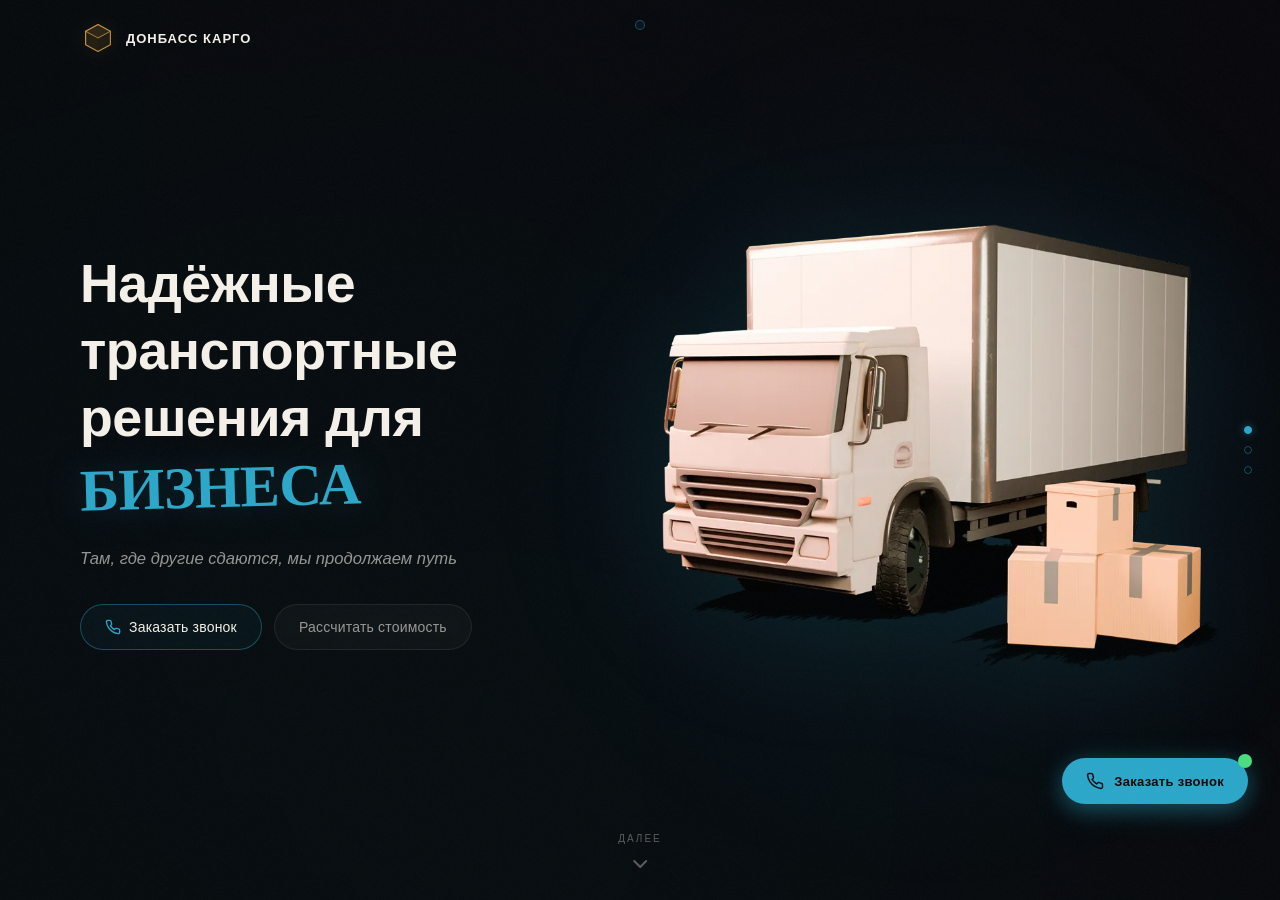
==== commit 1c56a890: "Add files via upload" ====
--- a/index.html
+++ b/index.html
@@ -7,7 +7,7 @@
   <meta name="description" content="Донбасс Карго — надёжные транспортные решения для бизнеса. Негабаритные, шоссейные и персональные перевозки по территории Таможенного союза.">
   <meta name="robots" content="index, follow">
   <link rel="canonical" href="https://donbasscargo.ru/">
-  <meta http-equiv="Content-Security-Policy" content="default-src 'self'; style-src 'self' 'unsafe-inline' https://fonts.googleapis.com; font-src https://fonts.gstatic.com; img-src 'self' data: blob: https:; script-src 'self' 'unsafe-inline' https://mc.yandex.ru; connect-src 'self' https://fonts.googleapis.com https://fonts.gstatic.com https://formsubmit.co https://mc.yandex.ru; frame-src https://mc.yandex.ru;">
+  <meta http-equiv="Content-Security-Policy" content="default-src 'self'; style-src 'self' 'unsafe-inline' https://fonts.googleapis.com; font-src https://fonts.gstatic.com; img-src 'self' data: blob: https:; script-src 'self' https://mc.yandex.ru 'sha256-xn7foAZfuSB2VQT4dO5s1PeBAis7tWEcsNJODeLYqQA='; connect-src 'self' https://fonts.googleapis.com https://fonts.gstatic.com https://formsubmit.co https://mc.yandex.ru; frame-src https://mc.yandex.ru; base-uri 'self'; form-action 'self' https://formsubmit.co;">
   <meta property="og:type" content="website">
   <meta property="og:title" content="Донбасс Карго | Грузоперевозки и логистика по России">
   <meta property="og:description" content="Надёжные транспортные решения для бизнеса. Негабаритные, шоссейные и персональные перевозки по территории Таможенного союза.">
@@ -20,13 +20,16 @@
   <meta name="twitter:description" content="Надёжные транспортные решения для бизнеса. Негабаритные, шоссейные и персональные перевозки по территории Таможенного союза.">
   <meta name="twitter:image" content="https://donbasscargo.ru/img/og-image.png">
   <link rel="icon" href="favicon.svg" type="image/svg+xml">
+  <link rel="apple-touch-icon" href="favicon.svg">
+  <link rel="mask-icon" href="favicon.svg" color="#2BA7C9">
   <link rel="preconnect" href="https://fonts.googleapis.com">
   <link rel="preconnect" href="https://fonts.gstatic.com" crossorigin>
+  <link rel="preload" as="style" href="https://fonts.googleapis.com/css2?family=Inter:wght@300;400;500;600;700;800&family=Caveat:wght@700&display=swap">
   <link rel="stylesheet" href="https://fonts.googleapis.com/css2?family=Inter:wght@300;400;500;600;700;800&family=Caveat:wght@700&display=swap">
   <link rel="stylesheet" href="css/all.min.css">
 </head>
 <body>
-<a class="logo" href="#" onclick="event.preventDefault(); goToSlide(0);" aria-label="Донбасс Карго — на главную">
+<a class="logo" href="#" data-action="goToSlide" data-arg="0" aria-label="Донбасс Карго — на главную">
   <svg class="logo-icon" viewBox="0 0 64 64" xmlns="http://www.w3.org/2000/svg" aria-hidden="true">
     <defs>
       <linearGradient id="boxGrad" x1="0%" y1="0%" x2="100%" y2="100%">
@@ -58,13 +61,13 @@
         Там, где другие сдаются, мы продолжаем путь
       </p>
       <div class="hero-buttons anim-target anim-left anim-d3">
-        <a href="#" class="hero-cta" onclick="event.preventDefault(); openCallback();">
+        <a href="#" class="hero-cta" data-action="openCallback">
           <svg viewBox="0 0 24 24" fill="none" stroke-width="2" stroke-linecap="round" stroke-linejoin="round">
             <path d="M22 16.92v3a2 2 0 0 1-2.18 2 19.79 19.79 0 0 1-8.63-3.07 19.5 19.5 0 0 1-6-6 19.79 19.79 0 0 1-3.07-8.67A2 2 0 0 1 4.11 2h3a2 2 0 0 1 2 1.72c.127.96.361 1.903.7 2.81a2 2 0 0 1-.45 2.11L8.09 9.91a16 16 0 0 0 6 6l1.27-1.27a2 2 0 0 1 2.11-.45c.907.339 1.85.573 2.81.7A2 2 0 0 1 22 16.92z"/>
           </svg>
           Заказать звонок
         </a>
-        <a href="#" class="hero-cta hero-cta-secondary" onclick="event.preventDefault(); openCalculator();">
+        <a href="#" class="hero-cta hero-cta-secondary" data-action="openCalculator">
           Рассчитать стоимость
         </a>
       </div>
@@ -73,7 +76,7 @@
       <div class="hero-glow"></div>
       <picture>
         <source srcset="img/car.webp" type="image/webp">
-        <img src="img/car.png" alt="Грузовик для перевозки грузов" class="hero-truck" decoding="async" onerror="this.style.display='none'">
+        <img src="img/car.png" alt="Грузовик для перевозки грузов" class="hero-truck" decoding="async" data-hide-on-error>
       </picture>
     </div>
   </section>
@@ -81,56 +84,56 @@
     <div class="services-bg-glow"></div>
     <h2 class="services-title anim-target anim-d1">Наши услуги</h2>
     <div class="services-cards">
-      <div class="service-card anim-target anim-d2" onclick="openCallback()">
+      <div class="service-card anim-target anim-d2" data-action="openCallback">
         <div class="service-icon">
           <svg viewBox="0 0 24 24"><rect x="1" y="6" width="15" height="13" rx="2"/><path d="M16 10h4l3 4v5h-7V10z"/><circle cx="5.5" cy="19.5" r="2.5"/><circle cx="18.5" cy="19.5" r="2.5"/></svg>
         </div>
         <h3 class="service-card-title">Негабаритные перевозки</h3>
         <div class="service-card-desc">Доставка негабаритных грузов по всей территории Таможенного союза. Оформление разрешений и сопровождение.</div>
         <div class="visually-hidden">Цена и условия перевозки негабаритных грузов по России и СНГ</div>
-        <a href="#" class="service-card-link" onclick="event.preventDefault();">
+        <a href="#" class="service-card-link" data-action="openCallback">
           Оставить заявку
           <svg viewBox="0 0 24 24" fill="none" stroke-width="2" stroke-linecap="round" stroke-linejoin="round">
             <path d="M5 12h14"/><path d="m12 5 7 7-7 7"/>
           </svg>
         </a>
       </div>
-      <div class="service-card anim-target anim-d3" onclick="openCallback()">
+      <div class="service-card anim-target anim-d3" data-action="openCallback">
         <div class="service-icon">
           <svg viewBox="0 0 24 24"><path d="M4 16V4a2 2 0 0 1 2-2h12a2 2 0 0 1 2 2v12"/><path d="M2 20h20"/><path d="M12 2v14"/><path d="m8 10 4 4 4-4"/></svg>
         </div>
         <h3 class="service-card-title">Шоссейные перевозки</h3>
         <div class="service-card-desc">Доставка опасных и стандартных грузов на дальние расстояния в кратчайшие сроки.</div>
         <div class="visually-hidden">Стоимость шоссейных грузоперевозок по России — тарифы и условия</div>
-        <a href="#" class="service-card-link" onclick="event.preventDefault();">
+        <a href="#" class="service-card-link" data-action="openCallback">
           Оставить заявку
           <svg viewBox="0 0 24 24" fill="none" stroke-width="2" stroke-linecap="round" stroke-linejoin="round">
             <path d="M5 12h14"/><path d="m12 5 7 7-7 7"/>
           </svg>
         </a>
       </div>
-      <div class="service-card anim-target anim-d4" onclick="openCallback()">
+      <div class="service-card anim-target anim-d4" data-action="openCallback">
         <div class="service-icon">
           <svg viewBox="0 0 24 24"><path d="M12 2L2 7l10 5 10-5-10-5z"/><path d="M2 17l10 5 10-5"/><path d="M2 12l10 5 10-5"/></svg>
         </div>
         <h3 class="service-card-title">Аренда трала</h3>
         <div class="service-card-desc">Транспортировка неделимых крупногабаритных грузов нестандартных размеров и форм.</div>
         <div class="visually-hidden">Аренда трала для перевозки крупногабаритных и тяжёлых грузов</div>
-        <a href="#" class="service-card-link" onclick="event.preventDefault();">
+        <a href="#" class="service-card-link" data-action="openCallback">
           Оставить заявку
           <svg viewBox="0 0 24 24" fill="none" stroke-width="2" stroke-linecap="round" stroke-linejoin="round">
             <path d="M5 12h14"/><path d="m12 5 7 7-7 7"/>
           </svg>
         </a>
       </div>
-      <div class="service-card anim-target anim-d5" onclick="openCallback()">
+      <div class="service-card anim-target anim-d5" data-action="openCallback">
         <div class="service-icon">
           <svg viewBox="0 0 24 24"><path d="M21 10c0 7-9 13-9 13s-9-6-9-13a9 9 0 0 1 18 0z"/><circle cx="12" cy="10" r="3"/></svg>
         </div>
         <h3 class="service-card-title">Персональные перевозки</h3>
         <div class="service-card-desc">Быстрая и аккуратная доставка мелких товаров до адреса получателя по всей России.</div>
         <div class="visually-hidden">Персональная доставка товаров и грузов по всей территории России</div>
-        <a href="#" class="service-card-link" onclick="event.preventDefault();">
+        <a href="#" class="service-card-link" data-action="openCallback">
           Оставить заявку
           <svg viewBox="0 0 24 24" fill="none" stroke-width="2" stroke-linecap="round" stroke-linejoin="round">
             <path d="M5 12h14"/><path d="m12 5 7 7-7 7"/>
@@ -141,7 +144,7 @@
     <div class="calc-block anim-target anim-d6">
       <p class="calc-text">Узнайте стоимость перевозки за 30 секунд</p>
       <div style="display:flex; gap:12px; justify-content:center; flex-wrap:wrap;">
-        <button class="calc-btn" onclick="openCalculator()">
+        <button class="calc-btn" data-action="openCalculator">
           <svg viewBox="0 0 24 24" fill="none" stroke-width="2" stroke-linecap="round" stroke-linejoin="round">
             <rect x="4" y="2" width="16" height="20" rx="2"/>
             <line x1="8" y1="6" x2="16" y2="6"/>
@@ -150,7 +153,7 @@
           </svg>
           Рассчитать стоимость
         </button>
-        <button class="calc-btn" onclick="openCallback()">
+        <button class="calc-btn" data-action="openCallback">
           <svg viewBox="0 0 24 24" fill="none" stroke-width="2" stroke-linecap="round" stroke-linejoin="round">
             <path d="M22 16.92v3a2 2 0 0 1-2.18 2 19.79 19.79 0 0 1-8.63-3.07 19.5 19.5 0 0 1-6-6 19.79 19.79 0 0 1-3.07-8.67A2 2 0 0 1 4.11 2h3a2 2 0 0 1 2 1.72c.127.96.361 1.903.7 2.81a2 2 0 0 1-.45 2.11L8.09 9.91a16 16 0 0 0 6 6l1.27-1.27a2 2 0 0 1 2.11-.45c.907.339 1.85.573 2.81.7A2 2 0 0 1 22 16.92z"/>
           </svg>
@@ -166,7 +169,7 @@
       <div class="contact-form-wrap">
         <div class="contact-form-title">Заказать обратный звонок</div>
         <div class="contact-form-subtitle">Оставьте контакты и мы перезвоним в ближайшее время</div>
-        <form class="contact-form-fields" onsubmit="event.preventDefault(); submitContact();">
+        <form class="contact-form-fields" data-submit="submitContact">
           <div class="input-group">
             <label for="contactName" class="visually-hidden">Ваше имя</label>
             <input type="text" class="input-pill" placeholder="Ваше имя" id="contactName" autocomplete="name">
@@ -194,13 +197,13 @@
         <div class="contact-form-socials">
           <span>или напишите нам:</span>
           <div class="contact-form-social-links">
-            <a href="#" onclick="event.preventDefault(); showToast('Переход в ВКонтакте...')">
+            <a href="#" data-action="showToastVK" aria-label="ВКонтакте">
               <svg viewBox="0 0 24 24"><path d="M15.684 0H8.316C1.592 0 0 1.592 0 8.316v7.368C0 22.408 1.592 24 8.316 24h7.368C22.408 24 24 22.408 24 15.684V8.316C24 1.592 22.408 0 15.684 0zm3.692 17.123h-1.744c-.66 0-.864-.525-2.05-1.727-1.033-1-1.49-1.135-1.744-1.135-.356 0-.458.102-.458.593v1.575c0 .424-.135.678-1.253.678-1.846 0-3.896-1.118-5.335-3.202C4.624 10.857 4.03 8.57 4.03 8.096c0-.254.102-.491.593-.491h1.744c.44 0 .61.203.78.678.863 2.49 2.303 4.675 2.896 4.675.22 0 .322-.102.322-.66V9.721c-.068-1.186-.695-1.287-.695-1.71 0-.204.17-.407.44-.407h2.744c.373 0 .508.203.508.643v3.473c0 .372.17.508.271.508.22 0 .407-.136.813-.542 1.253-1.406 2.15-3.574 2.15-3.574.119-.254.322-.491.763-.491h1.744c.525 0 .644.27.525.643-.22 1.017-2.354 4.031-2.354 4.031-.186.305-.254.44 0 .78.186.254.796.779 1.203 1.253.745.847 1.32 1.558 1.473 2.05.17.49-.085.744-.576.744z"/></svg>
             </a>
-            <a href="#" onclick="event.preventDefault(); showToast('Переход в Telegram...')">
+            <a href="#" data-action="showToastTG" aria-label="Telegram">
               <svg viewBox="0 0 24 24"><path d="M11.944 0A12 12 0 0 0 0 12a12 12 0 0 0 12 12 12 12 0 0 0 12-12A12 12 0 0 0 12 0a12 12 0 0 0-.056 0zm4.962 7.224c.1-.002.321.023.465.14a.506.506 0 0 1 .171.325c.016.093.036.306.02.472-.18 1.898-.962 6.502-1.36 8.627-.168.9-.499 1.201-.82 1.23-.696.065-1.225-.46-1.9-.902-1.056-.693-1.653-1.124-2.678-1.8-1.185-.78-.417-1.21.258-1.91.177-.184 3.247-2.977 3.307-3.23.007-.032.014-.15-.056-.212s-.174-.041-.249-.024c-.106.024-1.793 1.14-5.061 3.345-.479.33-.913.49-1.302.48-.428-.008-1.252-.241-1.865-.44-.752-.245-1.349-.374-1.297-.789.027-.216.325-.437.893-.663 3.498-1.524 5.83-2.529 6.998-3.014 3.332-1.386 4.025-1.627 4.476-1.635z"/></svg>
             </a>
-            <a href="#" onclick="event.preventDefault(); showToast('Переход в WhatsApp...')">
+            <a href="#" data-action="showToastWA" aria-label="WhatsApp">
               <svg viewBox="0 0 24 24"><path d="M17.472 14.382c-.297-.149-1.758-.867-2.03-.967-.273-.099-.471-.148-.67.15-.197.297-.767.966-.94 1.164-.173.199-.347.223-.644.075-.297-.15-1.255-.463-2.39-1.475-.883-.788-1.48-1.761-1.653-2.059-.173-.297-.018-.458.13-.606.134-.133.298-.347.446-.52.149-.174.198-.298.298-.497.099-.198.05-.371-.025-.52-.075-.149-.669-1.612-.916-2.207-.242-.579-.487-.5-.669-.51-.173-.008-.371-.01-.57-.01-.198 0-.52.074-.792.372-.272.297-1.04 1.016-1.04 2.479 0 1.462 1.065 2.875 1.213 3.074.149.198 2.096 3.2 5.077 4.487.709.306 1.262.489 1.694.625.712.227 1.36.195 1.871.118.571-.085 1.758-.719 2.006-1.413.248-.694.248-1.289.173-1.413-.074-.124-.272-.198-.57-.347m-5.421 7.403h-.004a9.87 9.87 0 0 1-5.031-1.378l-.361-.214-3.741.982.998-3.648-.235-.374a9.86 9.86 0 0 1-1.51-5.26c.001-5.45 4.436-9.884 9.888-9.884 2.64 0 5.122 1.03 6.988 2.898a9.825 9.825 0 0 1 2.893 6.994c-.003 5.45-4.437 9.884-9.885 9.884m8.413-18.297A11.815 11.815 0 0 0 12.05 0C5.495 0 .16 5.335.157 11.892c0 2.096.547 4.142 1.588 5.945L.057 24l6.305-1.654a11.882 11.882 0 0 0 5.683 1.448h.005c6.554 0 11.89-5.335 11.893-11.893a11.821 11.821 0 0 0-3.48-8.413z"/></svg>
             </a>
             <a href="mailto:donbasscargo@mail.ru">
@@ -227,13 +230,13 @@
           <div class="footer-brand-name">ДОНБАСС КАРГО</div>
           <div class="footer-brand-desc">Надёжные грузоперевозки по России и территории Таможенного союза. Работаем с 2015 года.</div>
           <div class="footer-socials">
-            <a href="#" class="footer-social" title="ВКонтакте" onclick="event.preventDefault(); showToast('ВКонтакте')">
+            <a href="#" class="footer-social" title="ВКонтакте" data-action="showToastVKShort">
               <svg viewBox="0 0 24 24"><path d="M15.684 0H8.316C1.592 0 0 1.592 0 8.316v7.368C0 22.408 1.592 24 8.316 24h7.368C22.408 24 24 22.408 24 15.684V8.316C24 1.592 22.408 0 15.684 0zm3.692 17.123h-1.744c-.66 0-.864-.525-2.05-1.727-1.033-1-1.49-1.135-1.744-1.135-.356 0-.458.102-.458.593v1.575c0 .424-.135.678-1.253.678-1.846 0-3.896-1.118-5.335-3.202C4.624 10.857 4.03 8.57 4.03 8.096c0-.254.102-.491.593-.491h1.744c.44 0 .61.203.78.678.863 2.49 2.303 4.675 2.896 4.675.22 0 .322-.102.322-.66V9.721c-.068-1.186-.695-1.287-.695-1.71 0-.204.17-.407.44-.407h2.744c.373 0 .508.203.508.643v3.473c0 .372.17.508.271.508.22 0 .407-.136.813-.542 1.253-1.406 2.15-3.574 2.15-3.574.119-.254.322-.491.763-.491h1.744c.525 0 .644.27.525.643-.22 1.017-2.354 4.031-2.354 4.031-.186.305-.254.44 0 .78.186.254.796.779 1.203 1.253.745.847 1.32 1.558 1.473 2.05.17.49-.085.744-.576.744z"/></svg>
             </a>
-            <a href="#" class="footer-social" title="Telegram" onclick="event.preventDefault(); showToast('Telegram')">
+            <a href="#" class="footer-social" title="Telegram" data-action="showToastTGShort">
               <svg viewBox="0 0 24 24"><path d="M11.944 0A12 12 0 0 0 0 12a12 12 0 0 0 12 12 12 12 0 0 0 12-12A12 12 0 0 0 12 0a12 12 0 0 0-.056 0zm4.962 7.224c.1-.002.321.023.465.14a.506.506 0 0 1 .171.325c.016.093.036.306.02.472-.18 1.898-.962 6.502-1.36 8.627-.168.9-.499 1.201-.82 1.23-.696.065-1.225-.46-1.9-.902-1.056-.693-1.653-1.124-2.678-1.8-1.185-.78-.417-1.21.258-1.91.177-.184 3.247-2.977 3.307-3.23.007-.032.014-.15-.056-.212s-.174-.041-.249-.024c-.106.024-1.793 1.14-5.061 3.345-.479.33-.913.49-1.302.48-.428-.008-1.252-.241-1.865-.44-.752-.245-1.349-.374-1.297-.789.027-.216.325-.437.893-.663 3.498-1.524 5.83-2.529 6.998-3.014 3.332-1.386 4.025-1.627 4.476-1.635z"/></svg>
             </a>
-            <a href="#" class="footer-social" title="WhatsApp" onclick="event.preventDefault(); showToast('WhatsApp')">
+            <a href="#" class="footer-social" title="WhatsApp" data-action="showToastWAShort">
               <svg viewBox="0 0 24 24"><path d="M17.472 14.382c-.297-.149-1.758-.867-2.03-.967-.273-.099-.471-.148-.67.15-.197.297-.767.966-.94 1.164-.173.199-.347.223-.644.075-.297-.15-1.255-.463-2.39-1.475-.883-.788-1.48-1.761-1.653-2.059-.173-.297-.018-.458.13-.606.134-.133.298-.347.446-.52.149-.174.198-.298.298-.497.099-.198.05-.371-.025-.52-.075-.149-.669-1.612-.916-2.207-.242-.579-.487-.5-.669-.51-.173-.008-.371-.01-.57-.01-.198 0-.52.074-.792.372-.272.297-1.04 1.016-1.04 2.479 0 1.462 1.065 2.875 1.213 3.074.149.198 2.096 3.2 5.077 4.487.709.306 1.262.489 1.694.625.712.227 1.36.195 1.871.118.571-.085 1.758-.719 2.006-1.413.248-.694.248-1.289.173-1.413-.074-.124-.272-.198-.57-.347m-5.421 7.403h-.004a9.87 9.87 0 0 1-5.031-1.378l-.361-.214-3.741.982.998-3.648-.235-.374a9.86 9.86 0 0 1-1.51-5.26c.001-5.45 4.436-9.884 9.888-9.884 2.64 0 5.122 1.03 6.988 2.898a9.825 9.825 0 0 1 2.893 6.994c-.003 5.45-4.437 9.884-9.885 9.884m8.413-18.297A11.815 11.815 0 0 0 12.05 0C5.495 0 .16 5.335.157 11.892c0 2.096.547 4.142 1.588 5.945L.057 24l6.305-1.654a11.882 11.882 0 0 0 5.683 1.448h.005c6.554 0 11.89-5.335 11.893-11.893a11.821 11.821 0 0 0-3.48-8.413z"/></svg>
             </a>
           </div>
@@ -241,11 +244,11 @@
         <div class="footer-col">
           <div class="footer-col-title">Услуги</div>
           <div class="footer-col-links">
-            <a href="#" class="footer-col-link" onclick="event.preventDefault(); openCallback();">Негабаритные перевозки</a>
-            <a href="#" class="footer-col-link" onclick="event.preventDefault(); openCallback();">Шоссейные перевозки</a>
-            <a href="#" class="footer-col-link" onclick="event.preventDefault(); openCallback();">Аренда трала</a>
-            <a href="#" class="footer-col-link" onclick="event.preventDefault(); openCallback();">Персональные перевозки</a>
-            <a href="#" class="footer-col-link" onclick="event.preventDefault(); openCalculator();">Калькулятор стоимости</a>
+            <a href="#" class="footer-col-link" data-action="openCallback">Негабаритные перевозки</a>
+            <a href="#" class="footer-col-link" data-action="openCallback">Шоссейные перевозки</a>
+            <a href="#" class="footer-col-link" data-action="openCallback">Аренда трала</a>
+            <a href="#" class="footer-col-link" data-action="openCallback">Персональные перевозки</a>
+            <a href="#" class="footer-col-link" data-action="openCalculator">Калькулятор стоимости</a>
           </div>
         </div>
         <div class="footer-col">
@@ -254,11 +257,11 @@
             <svg viewBox="0 0 24 24"><rect x="2" y="4" width="20" height="16" rx="2"/><path d="m22 7-8.97 5.7a1.94 1.94 0 0 1-2.06 0L2 7"/></svg>
             donbasscargo@mail.ru
           </a>
-          <a href="#" class="footer-contact-item" onclick="event.preventDefault(); openCallback();">
+          <a href="#" class="footer-contact-item" data-action="openCallback">
             <svg viewBox="0 0 24 24"><path d="M22 16.92v3a2 2 0 0 1-2.18 2 19.79 19.79 0 0 1-8.63-3.07 19.5 19.5 0 0 1-6-6 19.79 19.79 0 0 1-3.07-8.67A2 2 0 0 1 4.11 2h3a2 2 0 0 1 2 1.72c.127.96.361 1.903.7 2.81a2 2 0 0 1-.45 2.11L8.09 9.91a16 16 0 0 0 6 6l1.27-1.27a2 2 0 0 1 2.11-.45c.907.339 1.85.573 2.81.7A2 2 0 0 1 22 16.92z"/></svg>
             Заказать звонок
           </a>
-          <a href="#" class="footer-contact-item" onclick="event.preventDefault(); showToast('Переход в Telegram...');">
+          <a href="#" class="footer-contact-item" data-action="showToastTG">
             <svg viewBox="0 0 24 24"><path d="M21 15a2 2 0 0 1-2 2H7l-4 4V5a2 2 0 0 1 2-2h14a2 2 0 0 1 2 2z"/></svg>
             Написать в Telegram
           </a>
@@ -275,11 +278,11 @@
 </div>
 </main>
 <div class="slide-dots" id="slideDots">
-  <button class="slide-dot active" data-slide="0" onclick="goToSlide(0)" aria-label="Главная"></button>
-  <button class="slide-dot" data-slide="1" onclick="goToSlide(1)" aria-label="Услуги"></button>
-  <button class="slide-dot" data-slide="2" onclick="goToSlide(2)" aria-label="Контакты"></button>
-</div>
-<div class="scroll-indicator" id="scrollIndicator" onclick="goToSlide(currentSlide + 1)">
+  <button class="slide-dot active" data-slide="0" data-action="goToSlide" data-arg="0" aria-label="Главная"></button>
+  <button class="slide-dot" data-slide="1" data-action="goToSlide" data-arg="1" aria-label="Услуги"></button>
+  <button class="slide-dot" data-slide="2" data-action="goToSlide" data-arg="2" aria-label="Контакты"></button>
+</div>
+<div class="scroll-indicator" id="scrollIndicator" data-action="goToNextSlide">
   <span>Далее</span>
   <div class="scroll-arrow">
     <svg viewBox="0 0 24 24" fill="none" stroke-width="2" stroke-linecap="round" stroke-linejoin="round">
@@ -287,7 +290,7 @@
     </svg>
   </div>
 </div>
-<button class="floating-callback" onclick="openCallback()" aria-label="Заказать обратный звонок">
+<button class="floating-callback" data-action="openCallback" aria-label="Заказать обратный звонок">
   <span class="pulse-ring"></span>
   <svg viewBox="0 0 24 24" fill="none" stroke="#0A0E14" stroke-width="2" stroke-linecap="round" stroke-linejoin="round" aria-hidden="true">
     <path d="M22 16.92v3a2 2 0 0 1-2.18 2 19.79 19.79 0 0 1-8.63-3.07 19.5 19.5 0 0 1-6-6 19.79 19.79 0 0 1-3.07-8.67A2 2 0 0 1 4.11 2h3a2 2 0 0 1 2 1.72c.127.96.361 1.903.7 2.81a2 2 0 0 1-.45 2.11L8.09 9.91a16 16 0 0 0 6 6l1.27-1.27a2 2 0 0 1 2.11-.45c.907.339 1.85.573 2.81.7A2 2 0 0 1 22 16.92z"/>
@@ -296,7 +299,7 @@
 </button>
 <div class="modal-overlay" id="calcModal" role="presentation">
   <div class="modal-content modal-calc" role="dialog" aria-modal="true" aria-labelledby="calcTitle">
-    <button class="modal-close" onclick="closeCalculator()" aria-label="Закрыть">&#x2715;</button>
+    <button class="modal-close" data-action="closeCalculator" aria-label="Закрыть">&#x2715;</button>
     <div class="calc-progress">
       <div class="calc-step-dots">
         <span class="calc-step-dot active" data-step="1"></span>
@@ -319,7 +322,7 @@
       <div class="calc-distance-hint" id="calcDistanceHint">Введите оба города для расчёта расстояния</div>
       <div class="calc-nav">
         <button class="calc-nav-btn calc-nav-back" disabled>Назад</button>
-        <button class="calc-nav-btn calc-nav-next" onclick="calcNext(2)">Далее</button>
+        <button class="calc-nav-btn calc-nav-next" data-action="calcNext" data-arg="2">Далее</button>
       </div>
     </div>
     <div class="calc-step" data-step="2">
@@ -327,18 +330,18 @@
       <div class="calc-step-desc">Укажите тип, вес и габариты</div>
       <div class="modal-field">
         <div class="custom-select" id="cargoSelect">
-          <div class="custom-select-trigger" onclick="toggleCargoSelect()">
+          <div class="custom-select-trigger" data-action="toggleCargoSelect">
             <span class="custom-select-value" id="cargoSelectValue">Тип груза</span>
             <svg class="custom-select-arrow" viewBox="0 0 24 24" fill="none" stroke-width="2" stroke-linecap="round" stroke-linejoin="round">
               <path d="M6 9l6 6 6-6"/>
             </svg>
           </div>
           <div class="custom-select-options" id="cargoOptions">
-            <div class="custom-option" data-value="standard" onclick="selectCargo(this)">Стандартный</div>
-            <div class="custom-option" data-value="oversized" onclick="selectCargo(this)">Негабаритный</div>
-            <div class="custom-option" data-value="dangerous" onclick="selectCargo(this)">Опасный</div>
-            <div class="custom-option" data-value="fragile" onclick="selectCargo(this)">Хрупкий</div>
-            <div class="custom-option" data-value="bulk" onclick="selectCargo(this)">Навалочный</div>
+            <div class="custom-option" data-value="standard" data-action="selectCargo">Стандартный</div>
+            <div class="custom-option" data-value="oversized" data-action="selectCargo">Негабаритный</div>
+            <div class="custom-option" data-value="dangerous" data-action="selectCargo">Опасный</div>
+            <div class="custom-option" data-value="fragile" data-action="selectCargo">Хрупкий</div>
+            <div class="custom-option" data-value="bulk" data-action="selectCargo">Навалочный</div>
           </div>
         </div>
         <input type="hidden" id="calcCargo" value="">
@@ -363,8 +366,8 @@
       </div>
       <div class="calc-volume" id="calcVolume">Объём: — м³</div>
       <div class="calc-nav">
-        <button class="calc-nav-btn calc-nav-back" onclick="calcPrev(1)">Назад</button>
-        <button class="calc-nav-btn calc-nav-next calc-nav-submit" onclick="submitCalc()">Рассчитать стоимость</button>
+        <button class="calc-nav-btn calc-nav-back" data-action="calcPrev" data-arg="1">Назад</button>
+        <button class="calc-nav-btn calc-nav-next calc-nav-submit" data-action="submitCalc">Рассчитать стоимость</button>
       </div>
     </div>
     <div class="calc-step" data-step="3">
@@ -381,23 +384,23 @@
       <div class="calc-result-details" id="calcDetails"></div>
       <div class="calc-result-note">* Точную стоимость рассчитает менеджер после уточнения деталей</div>
       <div class="calc-result-actions">
-        <button class="calc-result-btn calc-result-btn-primary" onclick="closeCalculator(); openCallback();">
+        <button class="calc-result-btn calc-result-btn-primary" data-action="closeCalcAndCallback">
           <svg viewBox="0 0 24 24" fill="none" stroke="#0A0E14" stroke-width="2" stroke-linecap="round" stroke-linejoin="round" style="width:14px;height:14px;">
             <path d="M22 16.92v3a2 2 0 0 1-2.18 2 19.79 19.79 0 0 1-8.63-3.07 19.5 19.5 0 0 1-6-6 19.79 19.79 0 0 1-3.07-8.67A2 2 0 0 1 4.11 2h3a2 2 0 0 1 2 1.72c.127.96.361 1.903.7 2.81a2 2 0 0 1-.45 2.11L8.09 9.91a16 16 0 0 0 6 6l1.27-1.27a2 2 0 0 1 2.11-.45c.907.339 1.85.573 2.81.7A2 2 0 0 1 22 16.92z"/>
           </svg>
           Заказать звонок
         </button>
-        <button class="calc-result-btn calc-result-btn-secondary" onclick="resetCalc()">Рассчитать ещё раз</button>
+        <button class="calc-result-btn calc-result-btn-secondary" data-action="resetCalc">Рассчитать ещё раз</button>
       </div>
     </div>
   </div>
 </div>
 <div class="modal-overlay" id="callbackModal" role="presentation">
   <div class="modal-content" role="dialog" aria-modal="true" aria-labelledby="cbTitle">
-    <button class="modal-close" onclick="closeCallback()" aria-label="Закрыть">&#x2715;</button>
+    <button class="modal-close" data-action="closeCallback" aria-label="Закрыть">&#x2715;</button>
     <div class="modal-title" id="cbTitle">Заказать обратный звонок</div>
     <div class="modal-desc">Оставьте контакты и мы перезвоним в ближайшее время</div>
-    <form onsubmit="event.preventDefault(); submitCallback();">
+    <form data-submit="submitCallback">
       <div class="modal-field">
         <label for="cbName" class="visually-hidden">Ваше имя</label>
         <input type="text" class="modal-input" placeholder="Ваше имя" id="cbName" autocomplete="name">
@@ -422,19 +425,23 @@
   </svg>
   <span id="toastText"></span>
 </div>
-<div class="cookie-banner" id="cookieBanner">
-  <div class="cookie-text">Мы используем файлы cookie для улучшения работы сайта. Продолжая использовать сайт, вы соглашаетесь с <a href="privacy.html" target="_blank">политикой конфиденциальности</a>.</div>
-  <button class="cookie-accept" onclick="acceptCookies()">Принять</button>
-</div>
-<script src="js/site-config.js"></script>
-  <script src="js/all.min.js" defer></script>
-  <script src="js/forms.js" defer></script>
-<script>
-  document.addEventListener('DOMContentLoaded', function() {
-    buildNav(0);
-    initSlideObserver();
-  });
-</script>
+<div class="cookie-banner hidden" id="cookieBanner">
+  <div class="cookie-text">Мы используем файлы cookie для улучшения работы сайта и аналитики (Яндекс.Метрика). Подробнее — в <a href="privacy.html" target="_blank" rel="noopener">политике конфиденциальности</a>.</div>
+  <div class="cookie-actions">
+    <button class="cookie-accept" data-action="acceptCookies">Принять</button>
+    <button class="cookie-accept cookie-decline" data-action="declineCookies">Отклонить</button>
+  </div>
+</div>
+<noscript>
+  <div style="position:fixed;top:0;left:0;right:0;z-index:99999;background:#050608;color:#F5F1EA;padding:16px 24px;text-align:center;font-family:sans-serif;font-size:14px;border-bottom:1px solid #2BA7C9">
+    Для полноценной работы сайта требуется включить JavaScript. Связаться с нами напрямую: <a href="mailto:donbasscargo@mail.ru" style="color:#2BA7C9">donbasscargo@mail.ru</a>.
+  </div>
+</noscript>
+<script src="js/site-config.js" defer></script>
+<script src="js/cities-data.js" defer></script>
+<script src="js/all.min.js" defer></script>
+<script src="js/forms.js" defer></script>
+<script src="js/init.js" defer></script>
 <script type="application/ld+json">
 {
   "@context": "https://schema.org",
--- a/css/all.min.css
+++ b/css/all.min.css
@@ -6,3 +6,5 @@
 @keyframes fadeInUp{from{opacity:0;transform:translateY(25px)}to{opacity:1;transform:translateY(0)}}@keyframes fadeInLeft{from{opacity:0;transform:translateX(-30px)}to{opacity:1;transform:translateX(0)}}@keyframes fadeInRight{from{opacity:0;transform:translateX(30px)}to{opacity:1;transform:translateX(0)}}.slide .anim-target{opacity:0;transform:translateY(25px);transition:opacity 0.6s ease,transform 0.6s ease}.slide .anim-target.anim-left{transform:translateX(-30px)}.slide .anim-target.anim-right{transform:translateX(30px)}.slide.in-view .anim-target{opacity:1;transform:translate(0,0)}.slide.in-view .anim-target:nth-child(1){transition-delay:0.1s}.slide.in-view .anim-target:nth-child(2){transition-delay:0.2s}.slide.in-view .anim-target:nth-child(3){transition-delay:0.3s}.slide.in-view .anim-target:nth-child(4){transition-delay:0.4s}.slide.in-view .anim-target:nth-child(5){transition-delay:0.5s}.slide.in-view .anim-target:nth-child(6){transition-delay:0.6s}.slide.in-view .anim-d1{transition-delay:0.1s}.slide.in-view .anim-d2{transition-delay:0.2s}.slide.in-view .anim-d3{transition-delay:0.3s}.slide.in-view .anim-d4{transition-delay:0.4s}.slide.in-view .anim-d5{transition-delay:0.5s}.slide.in-view .anim-d6{transition-delay:0.6s}.slide.in-view .anim-d7{transition-delay:0.7s}
 @media (max-width:1200px){.hero-left{flex:0 0 50%;max-width:50%}.hero-right{flex:1 1 auto;max-width:none}.services-cards{grid-template-columns:repeat(2,1fr);max-width:800px}.footer-inner{padding:0 40px 16px}.footer-bottom{margin:0 40px}}@media (max-width:1100px){html,body{overflow:auto;height:auto}main{min-height:0;max-height:none;overflow:visible}.slides-container{height:auto}.nav-pill{display:none}.slide-dots{display:none}.scroll-indicator{display:none}.slides-container{scroll-snap-type:none;overflow-y:auto}.slide{scroll-snap-align:none;scroll-snap-stop:normal;min-height:auto}.slide+.slide{margin-top:80px}.slide-hero{margin-bottom:0}.slide-hero+.slide{margin-top:0}.slide-hero{flex-direction:column;padding:12vh 40px 0;justify-content:flex-start;gap:16px;min-height:100vh;max-height:100vh;overflow:visible}.hero-left{flex:none;max-width:100%;text-align:center;align-items:center;padding-left:0}.hero-slogan{margin-left:auto;margin-right:auto}.hero-buttons{justify-content:center}.hero-right{flex:none;max-width:100%}.hero-truck{max-width:420px}.hero-glow{width:400px;height:400px}.services-cards{grid-template-columns:repeat(2,1fr);padding:0 40px}.logo-text{display:none}.logo{margin-right:0}.footer-inner{text-align:center}.footer-brand{align-items:center}.footer-brand-desc{margin:0 auto}.footer-socials{justify-content:center}.footer-col-title{text-align:center}.footer-col-links{align-items:center}.footer-contact-item{justify-content:center}.clients-block{margin-top:40px}.hero-truck{animation:none}.slide .anim-target{opacity:1 !important;transform:none !important;transition:none !important}.service-card:hover{transform:none;box-shadow:none}.hero-cta:hover{transform:none}.calc-btn:hover{transform:none}.hero-cta,.nav-pill{backdrop-filter:none;-webkit-backdrop-filter:none}}@media (max-width:900px){.slide-hero{padding:12vh 30px 0}.hero-title{font-size:clamp(28px,5vw,42px)}.hero-truck{max-width:350px}.services-cards{padding:0 30px;gap:14px}.services-title{font-size:clamp(22px,4vw,36px);margin-bottom:30px}.contact-block{padding:28px 24px}.contacts-main{padding:60px 24px 0}.clients-logos{gap:16px}.client-logo-img{height:26px}.footer-inner{grid-template-columns:1fr 1fr;gap:20px;padding:0 30px 16px}.footer-brand{grid-column:1/-1}.footer-bottom{margin:0 30px}.floating-callback .callback-text{display:none}.floating-callback{padding:14px;border-radius:50%;width:50px;height:50px;min-width:50px;max-width:none;overflow:visible;justify-content:center;bottom:20px;right:20px}.floating-callback svg{width:18px;height:18px;margin:0}}@media (max-width:768px){.nav-wrapper{top:12px;width:auto}.nav-pill{display:none}.nav-btn{padding:7px 14px;font-size:11px}.logo{left:20px;top:14px;gap:8px}.logo-text{display:none}.logo-icon{width:28px;height:28px}.slide-hero{padding:11vh 20px 0;gap:12px}.hero-title{font-size:clamp(24px,6vw,36px);margin-bottom:12px}.hero-slogan{font-size:14px;margin-bottom:20px}.hero-cta{padding:12px 18px;font-size:13px}.hero-truck{max-width:280px}.hero-glow{width:300px;height:300px}.slide-services{justify-content:flex-start;overflow:visible;padding-top:90px;padding-bottom:20px}.services-title{margin-bottom:20px}.services-cards{grid-template-columns:1fr;padding:0 20px;gap:12px;max-width:480px}.service-card{padding:20px 18px}.service-icon{width:36px;height:36px;margin-bottom:12px}.calc-block{padding:0 20px}.calc-text{font-size:13px}.calc-btn{padding:11px 22px;font-size:13px}.services-bg-glow{width:400px;height:350px}.slide-contacts{overflow:visible}.contacts-main{padding:40px 20px 0;gap:20px}.contact-block{padding:24px 20px;max-width:100%}.contact-form-title{font-size:16px}.input-pill{padding:10px 14px;padding-right:38px;font-size:13px}.submit-btn{padding:11px 20px;font-size:12px}.clients-block{margin-top:40px;padding:0 20px 12px}.clients-title{font-size:10px;margin-bottom:8px}.clients-logos{display:flex;overflow-x:auto;scroll-snap-type:x mandatory;-webkit-overflow-scrolling:touch;gap:10px;padding:4px 0 8px;scrollbar-width:none;-ms-overflow-style:none}.clients-logos::-webkit-scrollbar{display:none}.client-logo-img{flex:0 0 auto;height:22px;scroll-snap-align:center}.slide-contacts{padding-bottom:0}.footer-inner{grid-template-columns:1fr;gap:20px;padding:0 20px 12px;text-align:center}.footer-brand{align-items:center}.footer-brand-desc{margin:0 auto}.footer-socials{justify-content:center}.footer-col-title{text-align:center}.footer-col-links{align-items:center}.footer-contact-item{justify-content:center}.footer-bottom{margin:0 20px;flex-direction:column;gap:8px;text-align:center;padding:10px 0}.footer-legal{justify-content:center}.floating-callback .callback-text{display:none}.floating-callback{padding:14px;border-radius:50%;width:48px;height:48px;min-width:48px;max-width:none;overflow:visible;justify-content:center;bottom:16px;right:16px}.floating-callback svg{width:18px;height:18px;margin:0}.modal-content{padding:32px 24px;max-width:95%;border-radius:14px}.modal-content.modal-calc{padding:24px 20px 20px;max-width:95%}.modal-title{font-size:18px}.calc-range-price{font-size:28px}.calc-dim-row{grid-template-columns:1fr 1fr 1fr;gap:6px}.hero-truck{animation:none}.floating-callback .pulse-ring{animation:none}.slide .anim-target{opacity:1 !important;transform:none !important;transition:none !important}body::before{display:none}.hero-glow,.services-bg-glow{opacity:0.5}.hero-cta,.nav-pill{backdrop-filter:none;-webkit-backdrop-filter:none}}@media (max-width:480px){.logo{left:16px;top:10px}.logo-text{display:none}.logo-icon{width:24px;height:24px}.nav-wrapper{top:10px}.nav-pill{display:none}.nav-btn{padding:6px 10px;font-size:10px}.slide-hero{padding:10vh 16px 0}.hero-title{font-size:clamp(22px,7vw,30px);margin-bottom:10px;line-height:1.3}.hero-slogan{font-size:13px;margin-bottom:16px}.hero-buttons{flex-direction:column;width:100%;gap:8px}.hero-cta{padding:12px 16px;font-size:12px;justify-content:center;width:100%}.hero-truck{max-width:220px}.slide-services{padding-top:70px}.services-title{font-size:20px;margin-bottom:16px;letter-spacing:1px}.service-card-title{font-size:11px}.service-card-desc{font-size:12px;margin-bottom:14px}.calc-btn{padding:10px 18px;font-size:12px;width:100%;justify-content:center}.contacts-main{padding:30px 16px 0;gap:16px}.contact-block{padding:20px 16px}.contact-form-title{font-size:15px}.contact-form-subtitle{font-size:11px;margin-bottom:18px}.contact-form-social-links a{width:30px;height:30px}.contact-form-social-links a svg{width:14px;height:14px}.clients-logos{gap:12px}.client-logo-img{height:20px}.footer-brand-desc{font-size:9px}.footer-col-title{font-size:9px}.footer-col-link{font-size:10px}.footer-contact-item{font-size:10px}.footer-copy{font-size:9px}.footer-legal a{font-size:9px}.footer-inner{text-align:center}.footer-brand{align-items:center}.footer-brand-desc{margin:0 auto}.footer-socials{justify-content:center}.footer-col-links{align-items:center}.footer-contact-item{justify-content:center}.slide-contacts{padding-bottom:0}.floating-callback .callback-text{display:none}.floating-callback{padding:14px;border-radius:50%;width:48px;height:48px;min-width:48px;max-width:none;overflow:visible;justify-content:center}.floating-callback svg{margin:0}.modal-content{padding:24px 16px;margin:8px}.modal-content.modal-calc{padding:20px 16px 16px}.modal-title{font-size:16px}.modal-desc{font-size:12px;margin-bottom:20px}.modal-input{padding:10px 14px;font-size:12px}.calc-step-title{font-size:16px}.calc-range-price{font-size:24px}.calc-result-actions{flex-direction:column}.calc-result-btn{width:100%;justify-content:center}}@media (max-width:360px){.hero-title{font-size:20px}.hero-truck{max-width:180px}.nav-btn{padding:5px 8px;font-size:9px}.service-card{padding:16px 14px}.contact-block{padding:16px 12px}.floating-callback .callback-text{display:none}.floating-callback{padding:12px;border-radius:50%}}@media (max-height:500px) and (orientation:landscape){.slide-hero{flex-direction:row;padding:70px 30px 10px;gap:20px;min-height:auto;overflow-y:auto}.hero-left{text-align:left;align-items:flex-start}.hero-title{font-size:22px;margin-bottom:8px}.hero-slogan{font-size:12px;margin-bottom:12px}.hero-truck{max-width:200px}.slide-services,.slide-contacts{overflow:visible;padding-top:70px}.services-title{margin-bottom:12px}.scroll-indicator{display:none}.floating-callback{bottom:10px;right:10px;padding:8px 12px;font-size:10px}}@media (-webkit-min-device-pixel-ratio:2),(min-resolution:192dpi){.client-logo-img{image-rendering:-webkit-optimize-contrast}}@media (prefers-reduced-motion:reduce){*,*::before,*::after{animation-duration:0.01ms !important;animation-iteration-count:1 !important;transition-duration:0.01ms !important}.slides-container{scroll-behavior:auto}.hero-truck{animation:none}}@media (hover:none) and (pointer:coarse){.service-card:hover{transform:none;box-shadow:none;border-color:rgba(255,255,255,0.07)}.service-card:active{border-color:rgba(43,167,201,0.25);background:rgba(43,167,201,0.03)}.hero-cta:hover{transform:none}.calc-btn:hover{transform:none}.submit-btn:hover{transform:none}}
 .cookie-banner{position:fixed;bottom:0;left:0;right:0;z-index:10003;background:rgba(13,21,32,0.95);border-top:1px solid rgba(43,167,201,0.3);padding:16px 24px;display:flex;align-items:center;justify-content:center;gap:16px;backdrop-filter:blur(12px);-webkit-backdrop-filter:blur(12px);animation:cookieSlideUp .4s ease}.cookie-banner.hidden{display:none}@keyframes cookieSlideUp{from{transform:translateY(100%);opacity:0}to{transform:translateY(0);opacity:1}}.cookie-text{font-size:12px;color:rgba(245,241,234,0.7);max-width:600px;line-height:1.5}.cookie-text a{color:#2BA7C9;text-decoration:none}.cookie-text a:hover{text-decoration:underline}.cookie-accept{padding:10px 24px;border:none;border-radius:9999px;background:#2BA7C9;color:#050608;font-family:'Inter',sans-serif;font-size:12px;font-weight:700;cursor:pointer;transition:all .3s;white-space:nowrap;flex-shrink:0}.cookie-accept:hover{background:#3BB4D6;transform:translateY(-1px)}.consent-label{display:flex;align-items:flex-start;gap:8px;font-size:11px;color:rgba(245,241,234,0.5);line-height:1.4;cursor:pointer;text-align:left;margin-top:4px}.consent-label input[type="checkbox"]{width:16px;height:16px;min-width:16px;accent-color:#2BA7C9;cursor:pointer;margin-top:1px}.consent-label a{color:#2BA7C9;text-decoration:none}.consent-label a:hover{text-decoration:underline}@media (max-width:768px){.cookie-banner{flex-direction:column;gap:12px;padding:14px 20px}.cookie-text{text-align:center}}.modal-close:focus-visible,.modal-submit:focus-visible,.submit-btn:focus-visible,.cookie-accept:focus-visible,.hero-cta:focus-visible,.calc-btn:focus-visible,.calc-nav-btn:focus-visible,.calc-result-btn:focus-visible,.floating-callback:focus-visible,.nav-btn:focus-visible{outline:2px solid var(--accent);outline-offset:3px}.input-pill:focus-visible,.modal-input:focus-visible{outline:2px solid var(--accent);outline-offset:2px}
+
+.cookie-actions{display:flex;gap:8px;flex-wrap:wrap;justify-content:center}.cookie-decline{background:transparent !important;color:#F5F1EA !important;border:1px solid rgba(245,241,234,0.3) !important}.cookie-decline:hover{background:rgba(245,241,234,0.08) !important;transform:translateY(-1px)}
